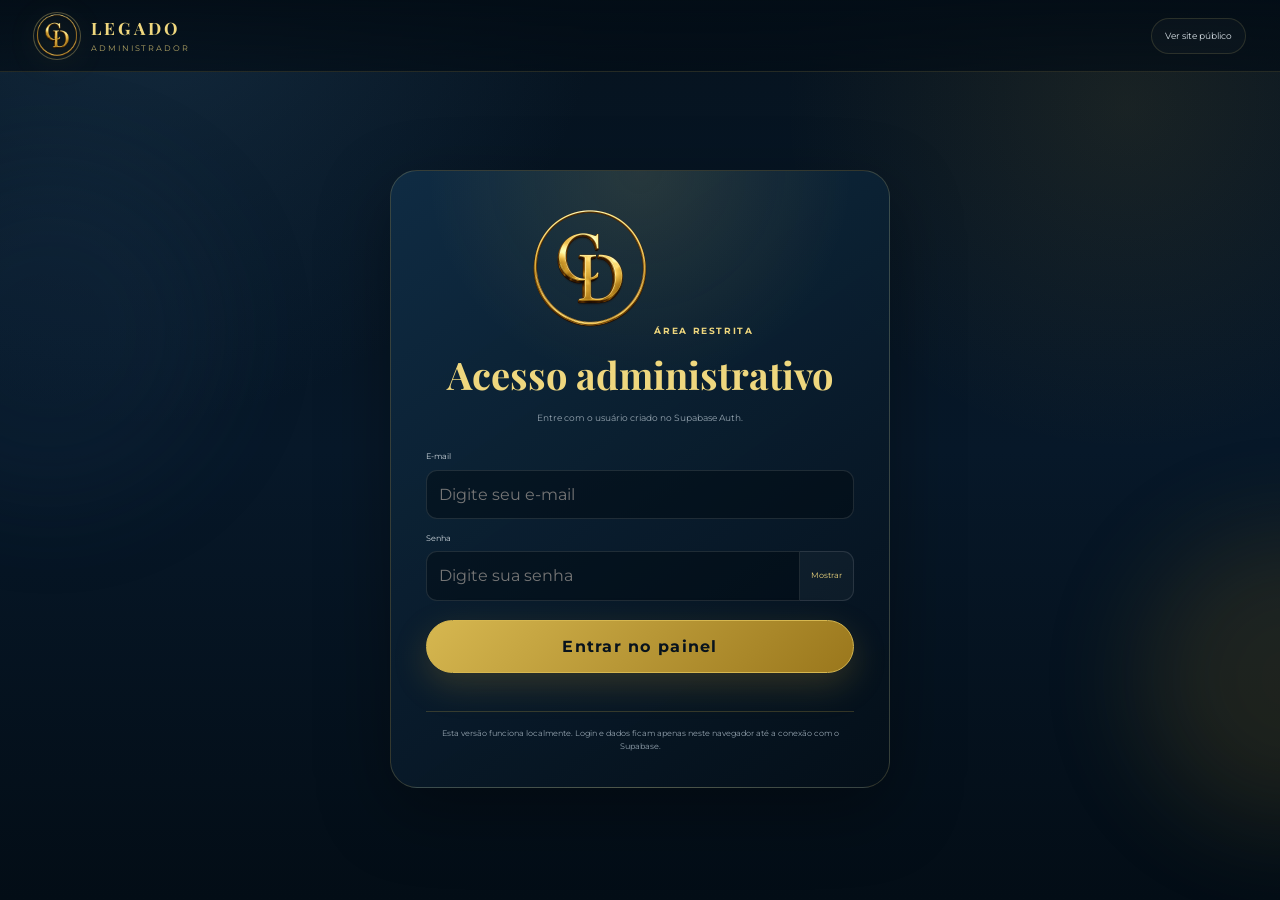
==== admin.html @ 8caf146f "Add files via upload" ====
<!DOCTYPE html>
<html lang="pt-BR">
<head>
  <meta charset="UTF-8" />
  <meta name="viewport" content="width=device-width, initial-scale=1.0" />
  <meta name="theme-color" content="#071728" />
  <meta name="description" content="Área administrativa da Legado Barbearia." />
  <title>Legado Barbearia | Administrador</title>
  <link rel="icon" type="image/png" href="assets/favicon.png" />
  <link rel="preconnect" href="https://fonts.googleapis.com" />
  <link rel="preconnect" href="https://fonts.gstatic.com" crossorigin />
  <link href="https://fonts.googleapis.com/css2?family=Montserrat:wght@400;500;600;700&family=Playfair+Display:wght@500;600;700&display=swap" rel="stylesheet" />
  <link rel="stylesheet" href="styles.css" />
  <link rel="stylesheet" href="admin.css" />
</head>
<body class="admin-body">
  <div class="ambient ambient-one"></div><div class="ambient ambient-two"></div>
  <header class="site-header admin-header">
    <a class="brand" href="index.html" aria-label="Legado Barbearia - site público"><img src="assets/logo.png" alt="Logo Legado Barbearia" /><span><strong>LEGADO</strong><small>ADMINISTRADOR</small></span></a>
    <nav class="admin-header-actions"><a class="header-public-link" href="index.html">Ver site público</a><button class="button button-small button-secondary hidden" id="openAdminTutorial" type="button">Tutorial</button><button class="button button-small button-secondary hidden" id="logoutButton" type="button">Sair</button></nav>
  </header>

  <main>
    <section class="auth-section" id="authView">
      <div class="auth-card">
        <div class="auth-brand"><img src="assets/logo.png" alt="Emblema da Legado Barbearia" /><span class="eyebrow">ÁREA RESTRITA</span><h1 id="authTitle">Primeiro acesso</h1><p id="authDescription">Crie o acesso administrativo deste dispositivo.</p></div>
        <form id="setupForm" class="auth-form" novalidate>
          <label><span>Nome do administrador</span><input id="setupName" type="text" placeholder="Ex.: Gilliel" autocomplete="name" required /></label>
          <label><span>E-mail</span><input id="setupEmail" type="email" placeholder="admin@legado.com" autocomplete="email" required /></label>
          <label><span>Crie uma senha</span><div class="password-field"><input id="setupPassword" type="password" minlength="6" placeholder="Mínimo de 6 caracteres" autocomplete="new-password" required /><button type="button" data-toggle-password="setupPassword">Mostrar</button></div></label>
          <label><span>Confirme a senha</span><div class="password-field"><input id="setupPasswordConfirm" type="password" minlength="6" placeholder="Digite novamente" autocomplete="new-password" required /><button type="button" data-toggle-password="setupPasswordConfirm">Mostrar</button></div></label>
          <button class="button auth-submit" type="submit">Criar acesso administrativo</button>
        </form>
        <form id="loginForm" class="auth-form hidden" novalidate>
          <label><span>E-mail</span><input id="loginEmail" type="email" placeholder="Digite seu e-mail" autocomplete="username" required /></label>
          <label><span>Senha</span><div class="password-field"><input id="loginPassword" type="password" placeholder="Digite sua senha" autocomplete="current-password" required /><button type="button" data-toggle-password="loginPassword">Mostrar</button></div></label>
          <button class="button auth-submit" type="submit">Entrar no painel</button>
        </form>
        <p class="auth-message" id="authMessage" role="status"></p>
        <p class="auth-warning">Esta versão funciona localmente. Login e dados ficam apenas neste navegador até a conexão com o Supabase.</p>
      </div>
    </section>

    <section class="admin-app hidden" id="adminView">
      <div class="admin-welcome">
        <div><span class="eyebrow">PAINEL LEGADO</span><h1>Gestão da barbearia</h1><p>Olá, <strong id="adminNameLabel">Administrador</strong>. Tudo que precisa para organizar o dia está aqui.</p></div>
        <div class="admin-date-card"><small>Hoje</small><strong id="todayLabel"></strong></div>
      </div>

      <div class="admin-command-bar" aria-label="Ações rápidas">
        <button class="admin-command primary" type="button" data-create-booking><span>＋</span><div><strong>Novo agendamento</strong><small>Adicionar cliente manualmente</small></div></button>
        <button class="admin-command" type="button" id="openPendingBookings"><span>✓</span><div><strong>Confirmar pendentes</strong><small><b id="pendingQuickCount">0</b> aguardando análise</small></div></button>
        <button class="admin-command" type="button" data-open-panel="availability"><span>◷</span><div><strong>Bloquear horário</strong><small>Pausa, folga ou compromisso</small></div></button>
        <a class="admin-command" href="index.html"><span>↗</span><div><strong>Visualizar site</strong><small>Ver como o cliente enxerga</small></div></a>
      </div>

      <div class="admin-mobile-nav">
        <label><span>Área do painel</span><select id="adminPanelSelect" aria-label="Selecionar área do painel">
          <option value="overview">Visão geral</option><option value="calendar">Calendário</option><option value="bookings">Agendamentos</option><option value="clients">Clientes</option><option value="services">Serviços</option><option value="portfolio">Portfólio</option><option value="testimonials">Avaliações</option><option value="availability">Horários</option><option value="reports">Relatórios</option><option value="settings">Configurações</option><option value="tutorial">Tutorial</option>
        </select></label>
        <button class="button button-small" type="button" data-create-booking>＋ Novo</button>
      </div>

      <div class="admin-layout">
        <aside class="admin-sidebar" aria-label="Navegação administrativa">
          <div class="admin-sidebar-profile"><img src="assets/logo.png" alt="" /><div><strong>Legado</strong><small>Painel administrativo</small></div></div>
          <div class="admin-nav-group"><span class="admin-nav-title">Principal</span>
            <button class="admin-nav-button active" type="button" data-panel-target="overview"><span>◈</span><div>Visão geral<small>Resumo do dia</small></div></button>
            <button class="admin-nav-button" type="button" data-panel-target="calendar"><span>▦</span><div>Calendário<small>Dia, semana e mês</small></div></button>
            <button class="admin-nav-button" type="button" data-panel-target="bookings"><span>▣</span><div>Agendamentos<small>Confirmar e editar</small></div><b class="admin-nav-badge" id="pendingNavBadge">0</b></button>
            <button class="admin-nav-button" type="button" data-panel-target="clients"><span>♙</span><div>Clientes<small>Histórico e contato</small></div></button>
          </div>
          <div class="admin-nav-group"><span class="admin-nav-title">Conteúdo do site</span>
            <button class="admin-nav-button" type="button" data-panel-target="services"><span>✂</span><div>Serviços<small>Preços, tempo e fotos</small></div></button>
            <button class="admin-nav-button" type="button" data-panel-target="portfolio"><span>▧</span><div>Portfólio<small>Galeria de trabalhos</small></div></button>
            <button class="admin-nav-button" type="button" data-panel-target="testimonials"><span>★</span><div>Avaliações<small>Feedbacks publicados</small></div></button>
          </div>
          <div class="admin-nav-group"><span class="admin-nav-title">Operação</span>
            <button class="admin-nav-button" type="button" data-panel-target="availability"><span>◷</span><div>Horários<small>Expediente e bloqueios</small></div></button>
            <button class="admin-nav-button" type="button" data-panel-target="reports"><span>↗</span><div>Relatórios<small>Resultados e faturamento</small></div></button>
          </div>
          <div class="admin-nav-group"><span class="admin-nav-title">Sistema</span>
            <button class="admin-nav-button" type="button" data-panel-target="settings"><span>⚙</span><div>Configurações<small>Dados e backup</small></div></button>
            <button class="admin-nav-button" type="button" data-panel-target="tutorial"><span>?</span><div>Tutorial<small>Aprenda a usar</small></div></button>
          </div>
          <a class="admin-nav-button admin-public-button" href="index.html"><span>↗</span><div>Abrir site<small>Área do cliente</small></div></a>
        </aside>

        <div class="admin-content">
          <section class="admin-panel active" data-panel="overview">
            <div class="panel-heading"><div><span class="eyebrow">RESUMO</span><h2>Visão geral</h2><p>Acompanhe rapidamente a movimentação da agenda.</p></div><button class="button button-small" type="button" data-create-booking>Novo agendamento</button></div>
            <div class="admin-help-strip"><span>Como usar</span><p>Comece o dia por aqui: confira pendentes, próximos clientes e faturamento. Use os atalhos para confirmar agenda, bloquear horários ou atualizar o site.</p></div>
            <div class="stats-grid">
              <article class="stat-card"><span>Hoje</span><strong id="statToday">0</strong><small>Atendimentos do dia</small></article>
              <article class="stat-card"><span>Pendentes</span><strong id="statPending">0</strong><small>Aguardando confirmação</small></article>
              <article class="stat-card"><span>Concluídos no mês</span><strong id="statCompleted">0</strong><small>Atendimentos finalizados</small></article>
              <article class="stat-card"><span>Faturamento do mês</span><strong class="money-stat" id="statRevenue">R$ 0</strong><small>Somente concluídos</small></article>
            </div>
            <div class="overview-grid">
              <article class="admin-card"><div class="card-heading"><div><span class="eyebrow">AGENDA DE HOJE</span><h3>Próximos clientes</h3></div><span class="live-dot">Atualizado</span></div><div class="today-bookings" id="todayBookings"></div></article>
              <article class="admin-card quick-card"><span class="eyebrow">ATALHOS</span><h3>Organize a rotina</h3><p>Crie horários, bloqueie períodos e mantenha as informações atualizadas.</p><div class="quick-actions"><button type="button" data-create-booking>Novo agendamento <span>→</span></button><button type="button" data-open-panel="availability">Bloquear período <span>→</span></button><button type="button" data-open-panel="reports">Ver resultados <span>→</span></button><button type="button" data-open-panel="portfolio">Atualizar portfólio <span>→</span></button><button type="button" data-open-panel="settings">Fazer backup <span>→</span></button></div></article>
            </div>
          </section>

          <section class="admin-panel" data-panel="calendar">
            <div class="panel-heading calendar-heading"><div><span class="eyebrow">AGENDA VISUAL</span><h2>Calendário</h2><p>Alterne entre dia, semana e mês. Clique em um dia para abrir somente os agendamentos daquela data.</p></div><button class="button button-small" type="button" data-create-booking>Novo agendamento</button></div>
            <div class="admin-help-grid compact"><article><strong>Dia</strong><p>Melhor para acompanhar a rotina de hoje.</p></article><article><strong>Semana</strong><p>Ajuda a ver espaços livres e dias cheios.</p></article><article><strong>Mês</strong><p>Clique em uma data para abrir a agenda daquele dia.</p></article></div>
            <div class="calendar-toolbar admin-card"><div class="calendar-nav"><button type="button" id="calendarPrev">←</button><button type="button" id="calendarToday">Hoje</button><button type="button" id="calendarNext">→</button></div><strong id="calendarPeriodLabel"></strong><div class="calendar-view-switch"><button class="active" type="button" data-calendar-view="day">Dia</button><button type="button" data-calendar-view="week">Semana</button><button type="button" data-calendar-view="month">Mês</button></div></div>
            <div class="calendar-shell" id="calendarView"></div>
          </section>

          <section class="admin-panel" data-panel="bookings">
            <div class="panel-heading"><div><span class="eyebrow">AGENDA</span><h2>Agendamentos</h2><p>Confirme, edite, conclua, cancele ou exclua os registros.</p></div><div class="heading-actions"><button class="button button-small button-secondary" type="button" id="exportBookings">Exportar CSV</button><button class="button button-small" type="button" data-create-booking>Novo</button></div></div>
            <div class="admin-help-grid"><article><strong>Pendente</strong><p>Cliente escolheu horário no site. O horário já fica reservado.</p></article><article><strong>Confirmado</strong><p>Use depois de falar com o cliente ou validar internamente.</p></article><article><strong>Concluído</strong><p>Marque ao finalizar para entrar no faturamento.</p></article></div>
            <article class="booking-protection-notice"><span>✓</span><div><strong>Proteção contra horário duplicado</strong><p>Solicitações pendentes já reservam o horário. Ao confirmar, o sistema verifica novamente o mesmo profissional, data, duração e intervalo. Se houver concorrência, você escolhe qual cliente confirmar.</p></div></article>
            <div class="filters-card"><label class="search-field"><span>Buscar cliente</span><input id="bookingSearch" type="search" placeholder="Nome, telefone, código ou serviço" /></label><label><span>Data</span><input id="bookingDateFilter" type="date" /></label><label><span>Status</span><select id="bookingStatusFilter"><option value="all">Todos</option><option value="pending">Pendente</option><option value="confirmed">Confirmado</option><option value="completed">Concluído</option><option value="cancelled">Cancelado</option><option value="no_show">Não compareceu</option></select></label><button class="button button-secondary clear-filter" id="clearBookingFilters" type="button">Limpar</button></div>
            <div class="booking-table-card"><div class="booking-table" id="bookingTable"></div></div>
          </section>

          <section class="admin-panel" data-panel="clients">
            <div class="panel-heading"><div><span class="eyebrow">RELACIONAMENTO</span><h2>Clientes</h2><p>Histórico agrupado pelo número de WhatsApp.</p></div></div>
            <div class="filters-card clients-filter"><label class="search-field"><span>Buscar cliente</span><input id="clientSearch" type="search" placeholder="Nome ou WhatsApp" /></label><div class="client-summary"><span>Clientes cadastrados</span><strong id="clientsCount">0</strong></div></div>
            <div class="clients-grid" id="clientsGrid"></div>
          </section>

          <section class="admin-panel" data-panel="services">
            <div class="panel-heading"><div><span class="eyebrow">CATÁLOGO</span><h2>Serviços</h2><p>Defina duração numérica para o bloqueio inteligente da agenda.</p></div></div>
            <div class="admin-help-grid"><article><strong>Duração manda na agenda</strong><p>Se o corte leva 45 minutos, o sistema bloqueia esse tempo automaticamente.</p></article><article><strong>Preço é opcional</strong><p>Se preço estiver zerado, o site pode mostrar como “a confirmar”.</p></article><article><strong>Desativar não apaga</strong><p>Serviço inativo some do site, mas continua salvo para usar depois.</p></article></div>
            <div class="management-grid">
              <form class="admin-card management-form" id="serviceForm" novalidate>
                <input id="serviceId" type="hidden" />
                <input id="serviceIconData" type="hidden" value="corte.webp" />
                <div class="card-heading"><div><span class="eyebrow">CADASTRO</span><h3 id="serviceFormTitle">Novo serviço</h3></div></div>
                <div class="service-icon-editor">
                  <div class="service-icon-preview" id="serviceIconPreview"><img src="assets/corte.webp" alt="Prévia do ícone do serviço" /></div>
                  <div class="service-icon-controls">
                    <label><span>Ícone padrão</span><select id="serviceIconPreset"><option value="corte.webp">Tesoura</option><option value="barba.webp">Barba</option><option value="produtos.webp">Produtos</option><option value="agendamento.webp">Agenda</option></select></label>
                    <label class="file-button media-file-button"><input id="serviceIconUpload" type="file" accept="image/png,image/jpeg,image/webp" /><span>Enviar outra imagem</span></label>
                    <button class="icon-action" id="resetServiceIcon" type="button">Restaurar ícone padrão</button>
                    <small>Use uma imagem quadrada. Ela será otimizada e salva junto com o serviço neste navegador.</small>
                  </div>
                </div>
                <div class="admin-field-grid">
                  <label class="full"><span>Nome do serviço</span><input id="serviceName" type="text" placeholder="Ex.: Corte degradê" required /></label>
                  <label><span>Duração em minutos</span><input id="serviceDuration" type="number" min="5" step="5" placeholder="45" required /></label>
                  <label><span>Valor em reais</span><input id="servicePrice" type="number" min="0" step="0.01" placeholder="50,00" /></label>
                  <label class="toggle-label"><input id="serviceActive" type="checkbox" checked /><span>Serviço ativo no site</span></label>
                  <label class="full"><span>Descrição</span><textarea id="serviceDescription" rows="4" placeholder="Descreva o atendimento"></textarea></label>
                </div>
                <div class="form-actions"><button class="button" type="submit">Salvar serviço</button><button class="button button-secondary hidden" id="cancelServiceEdit" type="button">Cancelar edição</button></div>
              </form>
              <div class="admin-card"><div class="card-heading"><div><span class="eyebrow">CATÁLOGO COMPLETO</span><h3>Lista de serviços</h3></div><strong class="count-pill" id="servicesCount">0</strong></div><div class="management-list" id="servicesList"></div></div>
            </div>
          </section>

          <section class="admin-panel" data-panel="portfolio">
            <div class="panel-heading"><div><span class="eyebrow">VITRINE DIGITAL</span><h2>Portfólio</h2><p>Cadastre as fotos e também todos os textos que vão aparecer para o cliente.</p></div><button class="button button-small button-secondary" type="button" id="resetPortfolioForm">Novo trabalho</button></div>
            <div class="admin-help-strip"><span>Dica</span><p>Use fotos reais, bem iluminadas e com título curto. A foto de capa aparece na grade; as fotos extras aparecem quando o cliente abre o trabalho.</p></div>

            <form class="admin-card portfolio-section-copy-card" id="portfolioSectionTextForm">
              <div class="card-heading"><div><span class="eyebrow">TEXTOS DA SEÇÃO</span><h3>Apresentação do portfólio</h3><p>Esses textos aparecem acima de todos os trabalhos no site.</p></div></div>
              <div class="admin-field-grid">
                <label class="full"><span>Título principal da seção</span><input id="portfolioSectionTitleInput" type="text" placeholder="Ex.: Trabalhos que carregam identidade." required /></label>
                <label class="full"><span>Texto de apresentação</span><textarea id="portfolioSectionTextInput" rows="3" placeholder="Ex.: Conheça alguns estilos e resultados realizados na Legado."></textarea></label>
              </div>
              <button class="button button-small" type="submit">Salvar textos da seção</button>
            </form>

            <div class="management-grid portfolio-management-grid">
              <form class="admin-card management-form" id="portfolioForm">
                <div class="card-heading"><div><span class="eyebrow">NOVO TRABALHO</span><h3 id="portfolioFormTitle">Adicionar trabalho</h3><p>Primeiro escreva as informações; depois escolha as fotos.</p></div></div>
                <input id="portfolioId" type="hidden" />
                <input id="portfolioImageData" type="hidden" />

                <div class="portfolio-form-block portfolio-text-block">
                  <div class="portfolio-block-heading"><span>01</span><div><strong>Textos do trabalho</strong><small>O título e a legenda aparecem no card. O texto completo aparece quando a pessoa abre.</small></div></div>
                  <label><span>Nome do corte ou trabalho</span><input id="portfolioTitleInput" type="text" placeholder="Ex.: Degradê com acabamento" required /></label>
                  <div class="admin-field-grid">
                    <label><span>Categoria</span><input id="portfolioCategoryInput" type="text" list="portfolioCategories" placeholder="Cortes" required /><datalist id="portfolioCategories"><option value="Cortes"><option value="Barba"><option value="Corte + Barba"><option value="Finalização"><option value="Sobrancelha"><option value="Experiência"><option value="Ambiente"></datalist></label>
                    <label><span>Ordem de exibição</span><input id="portfolioOrderInput" type="number" min="1" value="1" /></label>
                  </div>
                  <label><span>Legenda curta do card</span><textarea id="portfolioSummaryInput" rows="2" maxlength="160" placeholder="Ex.: Degradê baixo com acabamento natural e alinhamento preciso."></textarea><small class="field-help">Texto curto que aparece logo abaixo do título.</small></label>
                  <label><span>Texto completo do trabalho</span><textarea id="portfolioDescriptionInput" rows="5" placeholder="Conte como foi feito, o estilo escolhido, acabamento e resultado final."></textarea><small class="field-help">Esse texto aparece quando o cliente abre as fotos.</small></label>
                  <label><span>Descrição da imagem para Google e acessibilidade</span><input id="portfolioAltInput" type="text" placeholder="Ex.: Corte degradê masculino realizado na Legado Barbearia" /></label>
                </div>

                <div class="portfolio-form-block portfolio-media-block">
                  <div class="portfolio-block-heading"><span>02</span><div><strong>Fotos do trabalho</strong><small>Escolha uma capa e acrescente quantas fotos precisar.</small></div></div>
                  <div class="media-upload-preview" id="portfolioImagePreview"><img src="assets/corte.webp" alt="Prévia da imagem" /></div>
                  <label class="button button-secondary file-button media-file-button">Escolher foto de capa<input id="portfolioImage" type="file" accept="image/jpeg,image/png,image/webp" /></label>
                  <label class="button button-secondary file-button media-file-button">Adicionar mais fotos<input id="portfolioGalleryImages" type="file" accept="image/jpeg,image/png,image/webp" multiple /></label>
                  <small class="upload-hint">A foto de capa aparece na grade. As outras ficam disponíveis quando o cliente abre o trabalho.</small>
                  <div class="portfolio-gallery-editor" id="portfolioGalleryEditor"></div>
                </div>

                <div class="portfolio-form-block portfolio-publish-block">
                  <div class="portfolio-block-heading"><span>03</span><div><strong>Publicação</strong><small>Escolha como o trabalho será exibido.</small></div></div>
                  <label class="toggle-label"><input id="portfolioFeaturedInput" type="checkbox" /><span>Destacar este trabalho</span></label>
                  <label class="toggle-label"><input id="portfolioActiveInput" type="checkbox" checked /><span>Exibir no site</span></label>
                </div>
                <button class="button portfolio-save-button" type="submit">Salvar fotos e textos no portfólio</button>
              </form>
              <div class="admin-card">
                <div class="card-heading"><div><span class="eyebrow">ITENS PUBLICADOS</span><h3>Galeria do site</h3><p>Clique em editar para trocar fotos ou escritas.</p></div><strong class="count-pill" id="portfolioCount">0</strong></div>
                <div class="storage-meter"><div><span>Armazenamento local estimado</span><strong id="storageUsage">0 MB</strong></div><div class="storage-meter-track"><i id="storageUsageBar"></i></div><small>Até a integração com o Supabase, evite muitas fotos grandes.</small></div>
                <div class="portfolio-admin-list" id="portfolioAdminList"></div>
              </div>
            </div>
          </section>

          <section class="admin-panel" data-panel="testimonials">
            <div class="panel-heading"><div><span class="eyebrow">PROVA SOCIAL</span><h2>Avaliações</h2><p>Clientes podem enviar pelo site. Você aprova antes de publicar.</p></div><button class="button button-small button-secondary" type="button" id="resetTestimonialForm">Novo depoimento</button></div>
            <div class="admin-help-strip"><span>Moderação</span><p>Novas avaliações chegam como pendentes e não aparecem no site. Revise o texto, confira a foto e clique em aprovar para publicar.</p></div>
            <div class="management-grid">
              <form class="admin-card management-form" id="testimonialForm">
                <div class="card-heading"><div><span class="eyebrow">DEPOIMENTO</span><h3 id="testimonialFormTitle">Adicionar avaliação</h3></div></div>
                <input id="testimonialId" type="hidden" />
                <input id="testimonialPhoto" type="hidden" />
                <input id="testimonialPhone" type="hidden" />
                <label><span>Nome do cliente</span><input id="testimonialName" type="text" placeholder="Ex.: Carlos M." required /></label>
                <label><span>Serviço realizado</span><input id="testimonialService" type="text" placeholder="Ex.: Corte + Barba" /></label>
                <label><span>Depoimento</span><textarea id="testimonialText" rows="5" maxlength="420" placeholder="Digite o feedback autorizado pelo cliente." required></textarea></label>
                <div class="admin-field-grid"><label><span>Avaliação</span><select id="testimonialRating"><option value="5">5 estrelas</option><option value="4">4 estrelas</option><option value="3">3 estrelas</option><option value="2">2 estrelas</option><option value="1">1 estrela</option></select></label><label><span>Ordem</span><input id="testimonialOrder" type="number" min="1" value="1" /></label></div>
                <label class="toggle-label"><input id="testimonialActive" type="checkbox" checked /><span>Aprovada e visível no site</span></label>
                <button class="button" type="submit">Salvar avaliação</button>
              </form>
              <div class="admin-card"><div class="card-heading"><div><span class="eyebrow">PUBLICAÇÃO</span><h3>Depoimentos cadastrados</h3><p><strong id="pendingTestimonialsCount">0</strong> aguardando aprovação</p></div><strong class="count-pill" id="testimonialsCount">0</strong></div><div class="testimonial-admin-list" id="testimonialAdminList"></div></div>
            </div>
          </section>

          <section class="admin-panel" data-panel="availability">
            <div class="panel-heading"><div><span class="eyebrow">DISPONIBILIDADE</span><h2>Horários de atendimento</h2><p>Configure expediente, intervalo, antecedência e bloqueios.</p></div></div>
            <div class="admin-help-grid"><article><strong>Expediente</strong><p>Diz quais dias e horários podem aparecer para o cliente.</p></article><article><strong>Intervalo</strong><p>Define de quanto em quanto tempo os horários aparecem.</p></article><article><strong>Bloqueio</strong><p>Use para folgas, almoço, compromisso externo ou dia fechado.</p></article></div>
            <form class="admin-card schedule-form" id="availabilityForm">
              <div class="card-heading"><div><span class="eyebrow">GRADE SEMANAL</span><h3>Expediente por dia</h3></div></div>
              <div class="schedule-table"><div class="schedule-row schedule-header"><span>Dia</span><span>Aberto</span><span>Primeiro período</span><span>Segundo período</span></div><div id="weekdayRows"></div></div>
              <div class="availability-options"><label><span>Intervalo da grade</span><select id="slotInterval"><option value="10">10 minutos</option><option value="15">15 minutos</option><option value="20">20 minutos</option><option value="30">30 minutos</option></select></label><label><span>Intervalo após atendimento</span><input id="bufferMinutes" type="number" min="0" step="5" /></label><label><span>Agendar com até</span><input id="advanceDays" type="number" min="1" max="180" /></label><label><span>Antecedência mínima</span><input id="minimumLeadMinutes" type="number" min="0" step="15" /></label><label><span>Prazo para cancelar/reagendar</span><input id="cancellationDeadlineMinutes" type="number" min="0" step="30" /></label></div>
              <button class="button" type="submit">Salvar disponibilidade</button>
            </form>
            <div class="management-grid blocks-grid">
              <form class="admin-card management-form" id="blockForm"><div class="card-heading"><div><span class="eyebrow">BLOQUEIO MANUAL</span><h3>Indisponibilizar período</h3></div></div><label><span>Data</span><input id="blockDate" type="date" required /></label><label class="toggle-label"><input id="blockAllDay" type="checkbox" /><span>Bloquear o dia inteiro</span></label><div class="admin-field-grid" id="blockTimeFields"><label><span>Início</span><input id="blockStart" type="time" value="12:00" /></label><label><span>Fim</span><input id="blockEnd" type="time" value="13:00" /></label></div><label><span>Motivo</span><input id="blockReason" type="text" placeholder="Ex.: compromisso externo" /></label><button class="button" type="submit">Adicionar bloqueio</button></form>
              <div class="admin-card"><div class="card-heading"><div><span class="eyebrow">INDISPONIBILIDADES</span><h3>Próximos bloqueios</h3></div><strong class="count-pill" id="blockedCount">0</strong></div><div class="management-list" id="blockedSlotsList"></div></div>
            </div>
          </section>

          <section class="admin-panel" data-panel="reports">
            <div class="panel-heading"><div><span class="eyebrow">RESULTADOS</span><h2>Relatórios</h2><p>Os valores consideram apenas atendimentos marcados como concluídos.</p></div><button class="button button-small button-secondary" type="button" id="exportReport">Exportar período</button></div>
            <div class="admin-help-strip"><span>Leitura dos números</span><p>Para o faturamento aparecer corretamente, marque os agendamentos finalizados como “Concluído”. Pendentes e cancelados não entram no valor.</p></div>
            <div class="report-filters admin-card"><label><span>Data inicial</span><input id="reportStart" type="date" /></label><label><span>Data final</span><input id="reportEnd" type="date" /></label><button class="button button-secondary" type="button" id="applyReport">Atualizar</button></div>
            <div class="stats-grid report-stats"><article class="stat-card"><span>Atendimentos</span><strong id="reportCompleted">0</strong><small>Concluídos</small></article><article class="stat-card"><span>Faturamento</span><strong class="money-stat" id="reportRevenue">R$ 0</strong><small>No período</small></article><article class="stat-card"><span>Ticket médio</span><strong class="money-stat" id="reportTicket">R$ 0</strong><small>Por atendimento</small></article><article class="stat-card"><span>Cancelamentos/faltas</span><strong id="reportCancelled">0</strong><small>No período</small></article></div>
            <div class="reports-grid"><article class="admin-card"><div class="card-heading"><div><span class="eyebrow">SERVIÇOS</span><h3>Mais realizados</h3></div></div><div class="bar-report" id="servicesReport"></div></article><article class="admin-card"><div class="card-heading"><div><span class="eyebrow">HORÁRIOS</span><h3>Mais procurados</h3></div></div><div class="bar-report" id="timesReport"></div></article><article class="admin-card"><div class="card-heading"><div><span class="eyebrow">DIAS DA SEMANA</span><h3>Movimento</h3></div></div><div class="bar-report" id="weekdaysReport"></div></article><article class="admin-card"><div class="card-heading"><div><span class="eyebrow">STATUS</span><h3>Distribuição</h3></div></div><div class="bar-report" id="statusReport"></div></article></div>
          </section>

          <section class="admin-panel" data-panel="tutorial">
            <div class="panel-heading"><div><span class="eyebrow">CENTRAL DE AJUDA</span><h2>Tutorial do administrador</h2><p>Use esta página como guia para configurar, publicar e administrar a Legado.</p></div><button class="button button-small" type="button" id="finishAdminTutorial">Concluir e ir para o início</button></div>

            <article class="admin-card admin-tutorial-welcome">
              <div><span class="eyebrow">COMECE POR AQUI</span><h3>Deixe o site pronto em poucos passos</h3><p>Os itens abaixo são verificados com os dados salvos neste navegador. Clique em qualquer etapa para abrir a área correspondente.</p></div>
              <div class="tutorial-progress-summary"><strong id="tutorialProgressLabel">0 de 5</strong><span>etapas preparadas</span><div class="tutorial-progress-track"><i id="tutorialProgressBar"></i></div></div>
            </article>

            <div class="admin-tutorial-checklist" id="adminTutorialChecklist"></div>

            <div class="panel-heading tutorial-subheading"><div><span class="eyebrow">COMO USAR CADA ÁREA</span><h2>O que fazer em cada aba</h2><p>Um resumo prático das ferramentas disponíveis no painel.</p></div></div>
            <div class="admin-tutorial-grid">
              <article class="admin-tutorial-card"><span>01</span><div><small>VISÃO GERAL</small><h3>Veja o dia rapidamente</h3><p>Acompanhe atendimentos de hoje, pendências, concluídos e faturamento mensal.</p><button type="button" data-open-panel="overview">Abrir visão geral →</button></div></article>
              <article class="admin-tutorial-card"><span>02</span><div><small>CALENDÁRIO</small><h3>Organize a agenda visual</h3><p>Alterne entre dia, semana e mês. Clique em uma data para abrir a agenda daquele dia; depois use “Ver detalhes / editar” no atendimento desejado.</p><button type="button" data-open-panel="calendar">Abrir calendário →</button></div></article>
              <article class="admin-tutorial-card"><span>03</span><div><small>AGENDAMENTOS</small><h3>Confirme e proteja os horários</h3><p>As solicitações pendentes já bloqueiam o horário. Use “Confirmar” para validar o atendimento; o sistema impede duas confirmações para o mesmo profissional e período.</p><button type="button" data-open-panel="bookings">Abrir agendamentos →</button></div></article>
              <article class="admin-tutorial-card"><span>04</span><div><small>SERVIÇOS</small><h3>Cadastre o que é oferecido</h3><p>Informe nome, preço, duração, descrição e imagem do ícone de cada serviço.</p><button type="button" data-open-panel="services">Abrir serviços →</button></div></article>
              <article class="admin-tutorial-card"><span>05</span><div><small>PORTFÓLIO</small><h3>Publique trabalhos reais</h3><p>Preencha título, legenda curta, texto completo, categoria e depois adicione uma capa e várias fotos por trabalho.</p><button type="button" data-open-panel="portfolio">Abrir portfólio →</button></div></article>
              <article class="admin-tutorial-card"><span>06</span><div><small>AVALIAÇÕES</small><h3>Mostre feedbacks reais</h3><p>Cadastre nome, serviço, comentário, estrelas e publique apenas o que desejar.</p><button type="button" data-open-panel="testimonials">Abrir avaliações →</button></div></article>
              <article class="admin-tutorial-card"><span>07</span><div><small>HORÁRIOS</small><h3>Defina quando pode agendar</h3><p>Configure expediente, intervalo, folgas e bloqueios de horários ou dias inteiros.</p><button type="button" data-open-panel="availability">Abrir horários →</button></div></article>
              <article class="admin-tutorial-card"><span>08</span><div><small>RELATÓRIOS</small><h3>Acompanhe os resultados</h3><p>Consulte faturamento, serviços mais realizados, horários procurados e faltas.</p><button type="button" data-open-panel="reports">Abrir relatórios →</button></div></article>
              <article class="admin-tutorial-card"><span>09</span><div><small>CONFIGURAÇÕES</small><h3>Personalize e faça backup</h3><p>Atualize contato, endereço, textos, foto, Pix, fidelidade, acesso e backup.</p><button type="button" data-open-panel="settings">Abrir configurações →</button></div></article>
            </div>

            <div class="admin-tutorial-routine">
              <article class="admin-card"><span class="eyebrow">ROTINA DIÁRIA</span><h3>Antes de começar o atendimento</h3><ol><li>Abra a <strong>Visão geral</strong> e confira os clientes do dia.</li><li>Abra <strong>Agendamentos</strong>, fale com o cliente e clique em <strong>Confirmar</strong>. O sistema refaz a verificação de conflito antes de liberar a confirmação.</li><li>Bloqueie rapidamente qualquer período que não estará disponível.</li><li>Ao terminar, marque o atendimento como <strong>Concluído</strong>.</li></ol></article>
              <article class="admin-card"><span class="eyebrow">SEGURANÇA DOS DADOS</span><h3>Faça backup regularmente</h3><p>Até a conexão com o Supabase, os dados ficam neste navegador. Baixe um backup depois de mudanças importantes e guarde o arquivo em local seguro.</p><button class="button button-secondary" type="button" data-open-panel="settings">Ir para backup</button></article>
            </div>
          </section>

          <section class="admin-panel" data-panel="settings">
            <div class="panel-heading"><div><span class="eyebrow">PERSONALIZAÇÃO</span><h2>Configurações</h2><p>Atualize o site, o acesso e mantenha uma cópia dos dados.</p></div></div>
            <div class="admin-help-grid"><article><strong>Dados públicos</strong><p>Contato, endereço, história, equipe e textos que aparecem no site.</p></article><article><strong>Acesso</strong><p>Troque nome, e-mail e senha do painel local.</p></article><article><strong>Backup</strong><p>Baixe uma cópia antes de grandes mudanças.</p></article></div>
            <div class="management-grid">
              <form class="admin-card management-form" id="businessSettingsForm"><div class="card-heading"><div><span class="eyebrow">DADOS DO NEGÓCIO</span><h3>Informações públicas</h3></div></div><div class="admin-field-grid"><div class="settings-divider full"><span>Contato</span></div><label><span>WhatsApp somente números</span><input id="settingWhatsappNumber" type="text" inputmode="numeric" autocomplete="tel" placeholder="556499886880" required /></label><label><span>WhatsApp para exibição</span><input id="settingDisplayPhone" type="text" autocomplete="tel" placeholder="+55 (64) 9988-6880" required /></label><label><span>Instagram</span><input id="settingInstagram" type="text" /></label><label><span>Link do Instagram</span><input id="settingInstagramUrl" type="url" /></label><div class="settings-divider full"><span>Equipe</span></div><label class="full"><span>Profissional principal</span><input id="settingProfessional" type="text" required /></label><label class="full"><span>Profissionais da agenda <small>(um por linha)</small></span><textarea id="settingBarbers" rows="3" placeholder="Gilliel Glaydson&#10;Outro barbeiro"></textarea></label><label><span>Cidade</span><input id="settingCity" type="text" /></label><label class="full"><span>Endereço</span><input id="settingAddress" type="text" /></label><label><span>Dias exibidos</span><input id="settingBusinessDays" type="text" /></label><label><span>Horário exibido</span><input id="settingBusinessHours" type="text" /></label><label class="full"><span>Mensagem após o agendamento</span><textarea id="settingBookingMessage" rows="3"></textarea></label><label class="full"><span>Política de cancelamento</span><textarea id="settingCancellationPolicy" rows="3"></textarea></label><label class="full"><span>Link do Google Maps</span><input id="settingGoogleMapsUrl" type="url" placeholder="https://maps.google.com/..." /></label><div class="settings-divider full"><span>Apresentação e portfólio</span></div><label class="full"><span>Título da seção Sobre</span><input id="settingAboutTitle" type="text" /></label><label class="full"><span>Texto sobre a barbearia</span><textarea id="settingAboutText" rows="4"></textarea></label><label class="full"><span>Biografia do profissional</span><textarea id="settingProfessionalBio" rows="4"></textarea></label><label class="full"><span>Título do portfólio</span><input id="settingPortfolioTitle" type="text" /></label><label class="full"><span>Descrição do portfólio</span><textarea id="settingPortfolioText" rows="3"></textarea></label><label class="full"><span>Título das avaliações</span><input id="settingTestimonialsTitle" type="text" /></label><label class="full"><span>Descrição das avaliações</span><textarea id="settingTestimonialsText" rows="3"></textarea></label><div class="settings-divider full"><span>Foto do profissional</span></div><div class="profile-photo-editor full"><div class="profile-photo-preview"><img id="settingProfessionalPhotoPreview" src="assets/gilliel-apresentacao.webp" alt="Prévia da foto profissional" /></div><div><label class="button button-secondary file-button">Escolher foto<input id="settingProfessionalPhotoFile" type="file" accept="image/jpeg,image/png,image/webp" /></label><button class="danger-link" id="removeProfessionalPhoto" type="button">Usar logo como foto</button><input id="settingProfessionalPhoto" type="hidden" /></div></div><div class="settings-divider full"><span>Sinal por Pix</span></div><label class="toggle-label full"><input id="settingDepositEnabled" type="checkbox" /><span>Exibir instruções de sinal após o agendamento</span></label><label><span>Valor do sinal</span><input id="settingDepositAmount" type="number" min="0" step="0.01" /></label><label><span>Chave Pix</span><input id="settingPixKey" type="text" /></label><label class="full"><span>Mensagem sobre o sinal</span><textarea id="settingDepositMessage" rows="3"></textarea></label><div class="settings-divider full"><span>Fidelidade</span></div><label class="toggle-label full"><input id="settingLoyaltyEnabled" type="checkbox" /><span>Exibir progresso de fidelidade no cadastro dos clientes</span></label><label><span>Meta de atendimentos</span><input id="settingLoyaltyGoal" type="number" min="1" max="100" /></label><label><span>Benefício</span><input id="settingLoyaltyReward" type="text" /></label><label class="toggle-label full"><input id="settingShowPrices" type="checkbox" /><span>Exibir preços no site</span></label></div><button class="button" type="submit">Salvar informações</button></form>
              <div class="settings-stack">
                <form class="admin-card management-form" id="credentialsForm"><div class="card-heading"><div><span class="eyebrow">SEGURANÇA LOCAL</span><h3>Acesso administrativo</h3></div></div><label><span>Nome do administrador</span><input id="credentialName" type="text" required /></label><label><span>E-mail</span><input id="credentialEmail" type="email" required /></label><label><span>Nova senha <small>(deixe vazio para manter)</small></span><div class="password-field"><input id="credentialPassword" type="password" minlength="6" /><button type="button" data-toggle-password="credentialPassword">Mostrar</button></div></label><label><span>Confirmar nova senha</span><div class="password-field"><input id="credentialPasswordConfirm" type="password" minlength="6" /><button type="button" data-toggle-password="credentialPasswordConfirm">Mostrar</button></div></label><button class="button" type="submit">Atualizar acesso</button><p class="security-note">A proteção local não substitui autenticação segura em banco de dados.</p></form>
                <article class="admin-card backup-card"><div class="card-heading"><div><span class="eyebrow">SEGURANÇA DOS DADOS</span><h3>Backup e restauração</h3></div></div><p>Exporte um arquivo com agendamentos, serviços, horários e configurações. Guarde-o em local seguro.</p><div class="form-actions"><button class="button" type="button" id="exportBackup">Baixar backup</button><label class="button button-secondary file-button">Restaurar backup<input id="importBackup" type="file" accept="application/json" /></label></div><button class="danger-link" type="button" id="resetDemoData">Apagar todos os dados deste navegador</button></article><article class="admin-card integration-card"><div class="card-heading"><div><span class="eyebrow">PRONTO PARA A PRÓXIMA ETAPA</span><h3>Integração com Supabase</h3></div><span class="integration-status">Preparado</span></div><p>O projeto inclui o modelo do banco, políticas de segurança e um guia para conectar agenda, login, portfólio e avaliações quando as credenciais forem informadas.</p><div class="integration-checklist"><span>✓ Estrutura SQL incluída</span><span>✓ Tabelas previstas</span><span>✓ Regras de acesso documentadas</span><span>✓ Dados locais exportáveis</span></div><a class="button button-secondary" href="SUPABASE-SETUP.md" download>Ver guia técnico</a></article>
              </div>
            </div>
          </section>
        </div>
      </div>
    </section>
  </main>

  <div class="modal admin-modal" id="bookingModal" aria-hidden="true"><div class="modal-backdrop" data-close-booking-modal></div><div class="modal-card booking-editor" role="dialog" aria-modal="true" aria-labelledby="bookingModalTitle"><button class="modal-close" type="button" data-close-booking-modal>×</button><span class="eyebrow">AGENDA</span><h2 id="bookingModalTitle">Novo agendamento</h2><form id="bookingEditorForm"><input id="editorBookingId" type="hidden" /><div class="admin-field-grid"><label class="full"><span>Cliente</span><input id="editorName" type="text" required /></label><label><span>WhatsApp</span><input id="editorPhone" type="tel" required /></label><label><span>Status</span><select id="editorStatus"><option value="pending">Pendente</option><option value="confirmed">Confirmado</option><option value="completed">Concluído</option><option value="cancelled">Cancelado</option><option value="no_show">Não compareceu</option></select></label><label class="full"><span>Serviço</span><select id="editorService" required></select></label><label><span>Data</span><input id="editorDate" type="date" required /></label><label><span>Horário</span><select id="editorTime" required></select></label><label class="full"><span>Profissional</span><input id="editorProfessional" type="text" list="barberOptions" required /><datalist id="barberOptions"></datalist></label><label class="full"><span>Observações</span><textarea id="editorNotes" rows="3"></textarea></label></div><div class="editor-summary" id="editorSummary"></div><div class="modal-actions"><button class="button" type="submit">Salvar agendamento</button><button class="button button-secondary" type="button" data-close-booking-modal>Cancelar</button></div></form></div></div>

  <div class="admin-toast" id="adminToast" role="status"></div>
  <script src="core.js"></script>
    <script src="supabase-config.js"></script>
  <script src="supabase-bridge.js"></script>
<script src="admin.js"></script>
</body>
</html>
---- styles.css ----
:root{
  --navy:#071728;--navy-2:#0c2238;--navy-3:#16324c;--gold:#c9a43d;--gold-light:#efd77e;--paper:#f5f0e6;
  --text:#edf2f5;--muted:#94a3af;--line:rgba(215,180,74,.22);--soft-line:rgba(255,255,255,.08);
  --danger:#df6d67;--success:#6bc48e;--info:#71a9df;--serif:"Playfair Display",serif;--sans:"Montserrat",sans-serif;
  --shadow:0 24px 70px rgba(0,0,0,.34);--radius:22px
}
*{box-sizing:border-box}html{scroll-behavior:smooth}body{margin:0;background:radial-gradient(circle at 14% 6%,rgba(24,50,76,.55) 0,transparent 26%),radial-gradient(circle at 86% 88%,rgba(201,164,61,.08) 0,transparent 22%),linear-gradient(180deg,#071728 0%,#071728 48%,#061522 100%);color:var(--text);font-family:var(--sans);min-height:100vh;overflow-x:hidden}body:before{content:"";position:fixed;inset:0;pointer-events:none;opacity:.12;background-image:linear-gradient(90deg,transparent 49%,rgba(255,255,255,.035) 50%,transparent 51%),linear-gradient(transparent 49%,rgba(255,255,255,.025) 50%,transparent 51%);background-size:52px 52px}.ambient{position:fixed;border-radius:50%;filter:blur(80px);pointer-events:none;opacity:.18}.ambient-one{width:340px;height:340px;background:#1a3550;left:-120px;top:18%}.ambient-two{width:300px;height:300px;background:#8f7120;right:-160px;bottom:8%}a{color:inherit;text-decoration:none}button,input,select,textarea{font:inherit}button{color:inherit}.hidden{display:none!important}
.site-header{height:86px;padding:0 clamp(18px,5vw,76px);display:flex;align-items:center;gap:28px;position:sticky;top:0;z-index:30;background:rgba(7,23,40,.92);backdrop-filter:blur(18px);border-bottom:1px solid var(--line)}.brand{display:flex;align-items:center;gap:11px;min-width:max-content}.brand img{width:53px;height:53px;object-fit:contain;filter:drop-shadow(0 4px 16px rgba(215,180,74,.2))}.brand span{display:grid}.brand strong{font-family:var(--serif);color:var(--gold-light);font-size:18px;letter-spacing:.13em}.brand small{font-size:7px;letter-spacing:.42em;color:#b9c4cd;margin-top:2px}.main-nav{display:flex;align-items:center;gap:22px;margin-left:auto}.main-nav a{font-size:9px;letter-spacing:.08em;text-transform:uppercase;color:#c8d1d8;transition:.2s}.main-nav a:hover{color:var(--gold-light)}.menu-button{display:none;margin-left:auto;border:1px solid var(--line);background:transparent;border-radius:11px;width:42px;height:42px;cursor:pointer}.button{border:1px solid #d6b750;background:linear-gradient(135deg,#d6b750,#9a771c);color:#08131d;font-weight:700;letter-spacing:.035em;border-radius:12px;padding:14px 20px;cursor:pointer;display:inline-flex;align-items:center;justify-content:center;gap:8px;transition:.22s;box-shadow:0 10px 24px rgba(197,157,44,.16)}.button:hover{transform:translateY(-2px);filter:brightness(1.07)}.button:disabled{opacity:.42;cursor:not-allowed;transform:none}.button-small{padding:11px 15px;font-size:9px}.button-secondary{background:rgba(255,255,255,.025);color:#e4eaee;border-color:rgba(255,255,255,.13);box-shadow:none}.button-secondary:hover{border-color:var(--gold);color:var(--gold-light)}.header-cta{white-space:nowrap}.eyebrow{font-size:9px;letter-spacing:.23em;color:var(--gold-light);font-weight:700}.text-link{font-size:10px;color:#d7dfe5;display:inline-flex;align-items:center;gap:8px}.text-link span{color:var(--gold-light)}
.hero{min-height:calc(100vh - 86px);padding:70px clamp(20px,7vw,105px);display:grid;grid-template-columns:1.08fr .92fr;align-items:center;gap:40px;max-width:1500px;margin:auto}.hero-copy h1{font-family:var(--serif);font-size:clamp(50px,6vw,88px);line-height:.98;margin:18px 0 24px;font-weight:500;max-width:770px}.hero-copy h1 em{font-style:italic;color:var(--gold-light)}.hero-copy>p{max-width:610px;color:#aab6c0;font-size:14px;line-height:1.8}.hero-actions{display:flex;gap:18px;align-items:center;margin:32px 0 40px}.trust-row{display:grid;grid-template-columns:repeat(3,1fr);border-top:1px solid var(--line);max-width:680px}.trust-row div{padding:20px 16px 0 0}.trust-row strong{font-family:var(--serif);display:block;color:#f1e2ad;font-size:15px}.trust-row span{display:block;color:var(--muted);font-size:8px;margin-top:6px}.hero-mark{min-height:560px;display:grid;place-items:center;position:relative}.hero-mark img{width:min(78%,460px);position:relative;z-index:2;filter:drop-shadow(0 26px 45px rgba(0,0,0,.48))}.logo-halo{position:absolute;width:78%;aspect-ratio:1;border-radius:50%;border:1px solid rgba(215,180,74,.22);box-shadow:inset 0 0 70px rgba(215,180,74,.08),0 0 80px rgba(215,180,74,.06)}.logo-halo:after,.logo-halo:before{content:"";position:absolute;border-radius:50%;inset:10%;border:1px solid rgba(215,180,74,.1)}.logo-halo:before{inset:-7%;border-style:dashed;animation:spin 40s linear infinite}@keyframes spin{to{transform:rotate(360deg)}}.hero-stamp{position:absolute;bottom:10%;right:8%;z-index:3;font-size:8px;letter-spacing:.17em;color:#d9c67e;border:1px solid var(--line);border-radius:999px;padding:8px 12px;background:rgba(3,12,20,.55)}
.section{padding:105px clamp(20px,7vw,105px);max-width:1500px;margin:auto}.section-heading{max-width:720px;margin-bottom:38px}.section-heading h2,.booking-intro h2,.experience-card h2{font-family:var(--serif);font-size:clamp(36px,4vw,58px);line-height:1.1;margin:12px 0 15px;font-weight:500;color:#f3e7bd}.section-heading p,.booking-intro>p,.experience-card p{color:var(--muted);font-size:12px;line-height:1.75}.services-grid{display:grid;grid-template-columns:repeat(4,1fr);gap:16px}.service-card{position:relative;min-height:265px;padding:24px;border:1px solid var(--soft-line);border-radius:var(--radius);background:linear-gradient(150deg,rgba(15,46,71,.8),rgba(4,16,27,.92));overflow:hidden;cursor:pointer;display:flex;flex-direction:column;transition:.25s}.service-card:after{content:"";position:absolute;right:-48px;top:-48px;width:130px;height:130px;border:1px solid rgba(215,180,74,.13);border-radius:50%}.service-card:hover{transform:translateY(-6px);border-color:rgba(215,180,74,.42);box-shadow:var(--shadow)}.service-card img{width:88px;height:88px;object-fit:contain;margin-bottom:25px;filter:drop-shadow(0 12px 18px rgba(0,0,0,.25))}.service-card h3{font-family:var(--serif);font-size:23px;color:var(--gold-light);margin:0 0 9px}.service-card p{font-size:9px;color:var(--muted);line-height:1.65;margin:0}.service-card>span{margin-top:auto;padding-top:17px;border-top:1px solid var(--soft-line);font-size:9px;color:#d6dde2}.service-card .price-tag{color:var(--gold-light);font-weight:700}
.booking-section{max-width:1500px;margin:auto;padding:105px clamp(20px,7vw,105px);display:grid;grid-template-columns:.65fr 1.35fr;gap:55px;align-items:start}.booking-intro{position:sticky;top:125px}.booking-perks{display:grid;gap:11px;margin:28px 0}.booking-perks span{font-size:9px;color:#cad4db}.notice-card{border-left:2px solid var(--gold);padding:13px 16px;background:rgba(215,180,74,.055);border-radius:0 13px 13px 0}.notice-card strong{font-family:var(--serif);color:var(--gold-light);font-size:16px}.notice-card p{font-size:9px;color:var(--muted);line-height:1.6;margin:5px 0 0}.booking-card{border:1px solid var(--line);border-radius:28px;background:linear-gradient(150deg,rgba(16,47,72,.94),rgba(3,15,25,.97));box-shadow:var(--shadow);overflow:hidden}.steps{display:grid;grid-template-columns:auto 1fr auto 1fr auto 1fr auto;align-items:center;padding:22px 28px;border-bottom:1px solid var(--line);background:rgba(2,12,20,.25)}.steps i{height:1px;background:rgba(255,255,255,.1)}.step{border:0;background:transparent;display:grid;place-items:center;gap:5px;cursor:pointer;color:#74838f}.step span{width:31px;height:31px;border-radius:50%;display:grid;place-items:center;border:1px solid rgba(255,255,255,.14);font-size:10px}.step small{font-size:7px}.step.active,.step.done{color:var(--gold-light)}.step.active span,.step.done span{border-color:var(--gold);background:rgba(215,180,74,.12)}.form-step{display:none;padding:32px}.form-step.active{display:block;animation:stepIn .28s ease}@keyframes stepIn{from{opacity:0;transform:translateX(10px)}}.form-title{display:flex;gap:15px;align-items:flex-start;margin-bottom:25px}.form-title>span{font-family:var(--serif);font-size:29px;color:rgba(239,215,126,.35)}.form-title h3{font-family:var(--serif);font-size:26px;color:var(--gold-light);margin:0 0 5px}.form-title p{font-size:9px;color:var(--muted);margin:0}.choice-grid{display:grid;grid-template-columns:1fr 1fr;gap:12px}.choice{border:1px solid var(--soft-line);background:rgba(255,255,255,.025);border-radius:14px;padding:16px;text-align:left;cursor:pointer;transition:.2s}.choice strong{font-family:var(--serif);font-size:17px;display:block;color:#edf1f4}.choice small{font-size:8px;color:var(--muted);display:block;margin-top:6px}.choice.selected{border-color:var(--gold);background:rgba(215,180,74,.1);box-shadow:inset 0 0 0 1px rgba(215,180,74,.08)}.choice.selected strong{color:var(--gold-light)}.date-strip{display:grid;grid-template-columns:repeat(6,1fr);gap:9px;max-height:250px;overflow:auto;padding-right:4px}.date-button,.time-button{border:1px solid var(--soft-line);background:rgba(255,255,255,.025);border-radius:13px;cursor:pointer;min-height:82px;display:grid;place-items:center;align-content:center;gap:3px}.date-button span,.date-button small{font-size:7px;color:var(--muted);text-transform:uppercase}.date-button strong{font-family:var(--serif);font-size:22px}.date-button.selected,.time-button.selected{border-color:var(--gold);background:rgba(215,180,74,.1);color:var(--gold-light)}.date-button:disabled{opacity:.24;cursor:not-allowed}.date-picker-label{display:grid;gap:7px;margin-top:17px;max-width:270px}.date-picker-label span,.field-grid label>span,.lookup-card label>span{font-size:8px;color:#ccd5db}.date-picker-label input,.field-grid input,.field-grid select,.field-grid textarea,.lookup-card input{width:100%;background:rgba(1,9,16,.42);border:1px solid rgba(255,255,255,.11);border-radius:11px;color:#eef2f5;padding:13px;outline:none}.date-picker-label input:focus,.field-grid input:focus,.field-grid select:focus,.field-grid textarea:focus,.lookup-card input:focus{border-color:var(--gold)}input[type=date]{color-scheme:dark}.time-grid{display:grid;grid-template-columns:repeat(4,1fr);gap:10px}.time-button{min-height:69px;font-size:13px}.time-button small{display:block;font-size:7px;color:var(--muted);margin-top:4px}.time-button:disabled{opacity:.25;cursor:not-allowed}.availability-note{grid-column:1/-1;border:1px dashed var(--line);border-radius:14px;padding:28px;text-align:center;font-size:10px;color:var(--muted)}.field-grid{display:grid;grid-template-columns:1fr 1fr;gap:14px}.field-grid label{display:grid;gap:7px}.field-grid .full{grid-column:1/-1}.field-grid textarea{resize:vertical}.field-grid select option{background:var(--navy)}.consent{display:flex!important;grid-template-columns:auto 1fr!important;align-items:flex-start;gap:10px!important;border:1px solid var(--soft-line);border-radius:12px;padding:12px}.consent input{width:auto;margin-top:2px;accent-color:var(--gold)}.consent span{line-height:1.5}.form-footer{display:grid;grid-template-columns:auto 1fr auto;align-items:center;gap:15px;padding:21px 28px;border-top:1px solid var(--line);background:rgba(1,9,16,.3)}.summary-mini{text-align:center;font-size:8px;color:#aeb9c2;line-height:1.5}
.manage-section{padding-top:70px}.manage-grid{display:grid;grid-template-columns:.75fr 1.25fr;gap:20px}.lookup-card,.lookup-result{border:1px solid var(--line);border-radius:22px;background:linear-gradient(150deg,rgba(14,43,67,.88),rgba(3,15,25,.96));padding:24px;min-height:285px}.lookup-card{display:grid;gap:15px;align-content:start}.lookup-card label{display:grid;gap:7px}.lookup-card small{font-size:8px;color:var(--muted);line-height:1.6}.empty-state{height:100%;display:grid;place-items:center;align-content:center;text-align:center;color:var(--muted)}.empty-state strong{font-family:var(--serif);font-size:21px;color:var(--gold-light)}.empty-state p{font-size:9px;max-width:350px;line-height:1.7}.client-booking{display:grid;gap:14px}.client-booking-head{display:flex;justify-content:space-between;gap:15px;align-items:flex-start}.client-booking-head h3{font-family:var(--serif);font-size:24px;color:var(--gold-light);margin:0 0 4px}.client-booking-head p{font-size:9px;color:var(--muted);margin:0}.status-badge{display:inline-flex;border-radius:999px;padding:7px 10px;font-size:7px;text-transform:uppercase;font-weight:700;letter-spacing:.05em}.status-pending{border:1px solid rgba(215,180,74,.38);background:rgba(215,180,74,.1);color:#f0d77d}.status-confirmed{border:1px solid rgba(92,155,216,.4);background:rgba(92,155,216,.1);color:#a8d3ff}.status-completed{border:1px solid rgba(85,185,122,.4);background:rgba(85,185,122,.1);color:#a6e0b9}.status-cancelled,.status-no_show{border:1px solid rgba(218,91,85,.4);background:rgba(218,91,85,.1);color:#ffb4b0}.client-booking-details{display:grid;grid-template-columns:repeat(3,1fr);gap:9px}.client-booking-details div{border:1px solid var(--soft-line);border-radius:12px;padding:12px}.client-booking-details span{display:block;font-size:7px;color:var(--muted);text-transform:uppercase}.client-booking-details strong{display:block;font-size:10px;margin-top:5px}.client-actions{display:flex;flex-wrap:wrap;gap:9px;border-top:1px solid var(--line);padding-top:15px}.client-actions .button{font-size:9px;padding:11px 13px}.policy-note{font-size:8px;color:var(--muted);line-height:1.6}
.experience-card{border:1px solid var(--line);border-radius:28px;padding:50px;background:radial-gradient(circle at 90% 10%,rgba(215,180,74,.14),transparent 34%),linear-gradient(140deg,rgba(16,49,75,.93),rgba(3,14,24,.97));display:flex;align-items:center;justify-content:space-between;gap:35px}.experience-card>div:first-child{max-width:800px}.experience-actions{display:grid;gap:10px;min-width:230px}footer{padding:55px clamp(20px,7vw,105px) 30px;border-top:1px solid var(--line);display:grid;grid-template-columns:1.25fr repeat(3,1fr);gap:35px;background:rgba(2,10,17,.55)}.footer-brand{display:flex;align-items:center;gap:13px}.footer-brand img{width:74px}.footer-brand div{display:grid}.footer-brand strong{font-family:var(--serif);font-size:22px;color:var(--gold-light);letter-spacing:.12em}.footer-brand span{font-size:7px;letter-spacing:.38em}.footer-brand+div{}footer h4{font-family:var(--serif);color:var(--gold-light);font-size:15px;margin:0 0 13px}footer p,footer a{font-size:9px;color:#9eabb5;line-height:1.7;margin:2px 0}footer a:hover{color:var(--gold-light)}footer>small{grid-column:1/-1;border-top:1px solid var(--soft-line);padding-top:20px;font-size:7px;color:#71808c}
.modal{position:fixed;inset:0;z-index:70;display:none;place-items:center;padding:18px}.modal.open{display:grid}.modal-backdrop{position:absolute;inset:0;background:rgba(0,5,9,.78);backdrop-filter:blur(8px)}.modal-card{position:relative;z-index:1;width:min(600px,100%);max-height:92vh;overflow:auto;border:1px solid rgba(215,180,74,.38);border-radius:25px;padding:31px;background:linear-gradient(150deg,#123451,#061522 72%);box-shadow:var(--shadow)}.modal-close{position:absolute;right:16px;top:14px;width:36px;height:36px;border-radius:50%;border:1px solid var(--soft-line);background:rgba(255,255,255,.03);cursor:pointer}.success-icon{width:52px;height:52px;border:1px solid rgba(100,201,139,.55);background:rgba(100,201,139,.1);border-radius:50%;display:grid;place-items:center;color:#83d8a4;font-size:22px;margin-bottom:17px}.modal-card h2{font-family:var(--serif);font-size:34px;color:var(--gold-light);margin:9px 0 18px}.booking-code-box{display:flex;align-items:center;gap:12px;padding:13px 14px;border:1px solid var(--line);border-radius:13px;background:rgba(215,180,74,.07);margin-bottom:15px}.booking-code-box span{font-size:8px;color:var(--muted)}.booking-code-box strong{font-family:var(--serif);font-size:22px;color:var(--gold-light);letter-spacing:.08em}.booking-code-box button{margin-left:auto;border:0;background:transparent;color:var(--gold-light);font-size:8px;cursor:pointer}.confirmation-summary{border:1px solid var(--soft-line);border-radius:14px;padding:15px;font-size:10px;line-height:1.9;color:#cdd6dc}.confirmation-summary strong{color:#fff}.modal-note{font-size:8px;color:var(--muted);line-height:1.6}.modal-actions{display:flex;flex-wrap:wrap;gap:9px;margin-top:18px}.toast{position:fixed;right:20px;bottom:20px;z-index:90;background:linear-gradient(145deg,#173b5e,#071728);border:1px solid rgba(215,180,74,.42);border-radius:13px;padding:13px 16px;font-size:9px;box-shadow:var(--shadow);opacity:0;transform:translateY(12px);pointer-events:none;transition:.25s;max-width:340px}.toast.show{opacity:1;transform:none}.toast.error{border-color:rgba(218,91,85,.65);color:#ffbfbc}.reveal{opacity:0;transform:translateY(18px);transition:.65s ease}.reveal.visible{opacity:1;transform:none}
@media(max-width:1100px){.main-nav{gap:14px}.main-nav a{font-size:8px}.services-grid{grid-template-columns:1fr 1fr}.booking-section{grid-template-columns:1fr}.booking-intro{position:static}.hero{grid-template-columns:1fr}.hero-mark{min-height:440px}.hero-copy{text-align:center}.hero-copy>p,.trust-row{margin-left:auto;margin-right:auto}.hero-actions{justify-content:center}.experience-card{align-items:flex-start;flex-direction:column}.experience-actions{grid-template-columns:1fr 1fr;width:100%}.manage-grid{grid-template-columns:1fr}footer{grid-template-columns:1fr 1fr}.footer-brand{grid-column:1/-1}}
@media(max-width:850px){.site-header{height:74px;padding:0 16px}.brand img{width:47px;height:47px}.header-cta{display:none}.menu-button{display:block}.main-nav{display:none;position:absolute;left:14px;right:14px;top:68px;flex-direction:column;align-items:stretch;background:#071827;border:1px solid var(--line);border-radius:16px;padding:10px;box-shadow:var(--shadow)}.main-nav.open{display:flex}.main-nav a{padding:12px;border-radius:9px}.main-nav a:hover{background:rgba(215,180,74,.08)}.hero{min-height:auto;padding-top:70px}.hero-copy h1{font-size:54px}.hero-mark{min-height:380px}.booking-section,.section{padding-top:75px;padding-bottom:75px}.date-strip{grid-template-columns:repeat(4,1fr)}.time-grid{grid-template-columns:repeat(3,1fr)}.form-footer{grid-template-columns:1fr 1fr}.summary-mini{grid-column:1/-1;grid-row:1}.client-booking-details{grid-template-columns:1fr 1fr}}
@media(max-width:560px){.hero{padding-left:17px;padding-right:17px}.hero-copy h1{font-size:44px}.hero-copy>p{font-size:12px}.hero-actions{flex-direction:column;align-items:stretch}.trust-row{grid-template-columns:1fr;gap:12px}.trust-row div{padding-top:13px}.hero-mark{min-height:310px}.hero-mark img{width:82%}.services-grid{grid-template-columns:1fr}.service-card{min-height:225px}.booking-section,.section{padding-left:15px;padding-right:15px}.booking-card{border-radius:20px}.steps{padding:17px 12px}.step small{display:none}.form-step{padding:24px 17px}.choice-grid{grid-template-columns:1fr}.date-strip{grid-template-columns:repeat(3,1fr)}.time-grid{grid-template-columns:1fr 1fr}.field-grid{grid-template-columns:1fr}.field-grid .full{grid-column:auto}.form-footer{padding:16px 14px;gap:9px}.form-footer .button{padding:12px;font-size:9px}.client-booking-head{flex-direction:column}.client-booking-details{grid-template-columns:1fr}.experience-card{padding:30px 22px}.experience-actions{grid-template-columns:1fr}footer{grid-template-columns:1fr;padding-left:22px;padding-right:22px}.footer-brand{grid-column:auto}.modal-card{padding:27px 19px}.modal-actions{display:grid}.booking-code-box{flex-wrap:wrap}.booking-code-box button{margin-left:0}.lookup-card,.lookup-result{padding:19px}}

/* Portfólio e conteúdo institucional — V3 */
.about-section{display:grid;grid-template-columns:minmax(300px,.9fr) minmax(360px,1.1fr);gap:clamp(34px,6vw,90px);align-items:center}.about-media{min-height:560px;display:grid;place-items:center}.about-photo-frame{position:relative;width:min(100%,470px);aspect-ratio:4/5;border-radius:calc(var(--radius) + 6px);overflow:hidden;border:1px solid rgba(239,215,126,.38);background:radial-gradient(circle at 50% 35%,rgba(215,180,74,.18),transparent 42%),linear-gradient(145deg,#0d2941,#04101b);box-shadow:var(--shadow)}.about-photo-frame:before{content:"";position:absolute;inset:15px;border:1px solid rgba(239,215,126,.22);border-radius:18px;z-index:2;pointer-events:none}.about-photo-frame img{width:100%;height:100%;object-fit:cover;display:block;filter:saturate(.92) contrast(1.04)}.about-photo-frame span{position:absolute;left:28px;right:28px;bottom:27px;z-index:3;border-top:1px solid rgba(239,215,126,.38);padding-top:12px;color:var(--gold-light);font-size:8px;letter-spacing:.32em;text-align:center}.about-copy h2{font-family:var(--serif);font-size:clamp(37px,4.8vw,66px);line-height:1.02;color:var(--paper);margin:12px 0 20px}.about-copy>p{max-width:670px;color:#b5c0c8;font-size:12px;line-height:1.9}.professional-card{display:grid;grid-template-columns:64px 1fr;gap:16px;align-items:start;margin:27px 0;padding:19px;border:1px solid var(--line);border-radius:16px;background:rgba(11,34,53,.58)}.professional-monogram{width:64px;height:64px;border-radius:50%;display:grid;place-items:center;border:1px solid rgba(239,215,126,.55);color:var(--gold-light);font-family:var(--serif);font-size:20px;background:radial-gradient(circle,#183c5c,#071827)}.professional-card strong{display:block;color:var(--gold-light);font-family:var(--serif);font-size:21px}.professional-card span{display:block;color:#d6dee3;font-size:8px;letter-spacing:.08em;text-transform:uppercase;margin:3px 0 8px}.professional-card p{margin:0;color:var(--muted);font-size:10px;line-height:1.7}.about-actions{display:flex;gap:11px;flex-wrap:wrap}
.portfolio-section{position:relative}.portfolio-section:before{content:"";position:absolute;inset:10% -18% auto;height:420px;background:radial-gradient(circle,rgba(183,142,38,.13),transparent 62%);pointer-events:none}.portfolio-filters{display:flex;flex-wrap:wrap;justify-content:center;gap:9px;margin:28px 0 34px}.portfolio-filter{border:1px solid var(--line);background:rgba(7,24,39,.72);border-radius:999px;padding:10px 17px;color:#c8d1d8;font-size:8px;letter-spacing:.09em;text-transform:uppercase;cursor:pointer;transition:.2s}.portfolio-filter:hover,.portfolio-filter.active{border-color:rgba(239,215,126,.7);background:linear-gradient(135deg,#d6b750,#9a771c);color:#07131d}.portfolio-grid{display:grid;grid-template-columns:repeat(2,minmax(0,1fr));gap:20px;max-width:1120px;margin:0 auto}.portfolio-card,.portfolio-card.featured{grid-column:auto;position:relative;min-height:470px;border:1px solid var(--line);border-radius:20px;overflow:hidden;background:#081827;box-shadow:0 20px 50px rgba(0,0,0,.22);cursor:pointer}.portfolio-card img{width:100%;height:100%;position:absolute;inset:0;object-fit:cover;transition:transform .55s ease,filter .55s ease}.portfolio-card:hover img{transform:scale(1.045);filter:brightness(.78)}.portfolio-card:after{content:"";position:absolute;inset:0;background:linear-gradient(180deg,transparent 38%,rgba(3,11,18,.94) 100%)}.portfolio-card-content{position:absolute;z-index:2;left:23px;right:23px;bottom:23px}.portfolio-card-content span{font-size:7px;color:var(--gold-light);letter-spacing:.18em;text-transform:uppercase}.portfolio-card-content h3{font-family:var(--serif);font-size:28px;margin:7px 0;color:#fff}.portfolio-card-content p{font-size:9px;line-height:1.6;color:#bdc7ce;margin:0;max-width:480px}.portfolio-card .portfolio-open{position:absolute;z-index:3;right:20px;top:20px;width:40px;height:40px;border-radius:50%;display:grid;place-items:center;border:1px solid rgba(239,215,126,.5);background:rgba(4,14,23,.72);font-size:18px;color:var(--gold-light)}.portfolio-empty{grid-column:1/-1;border:1px dashed rgba(239,215,126,.35);border-radius:18px;padding:45px;text-align:center;color:var(--muted);background:rgba(8,25,40,.5)}.portfolio-empty strong{display:block;color:var(--gold-light);font-family:var(--serif);font-size:24px;margin-bottom:7px}.portfolio-footer{display:flex;align-items:center;justify-content:space-between;gap:20px;max-width:1120px;margin:27px auto 0;padding:20px 22px;border:1px solid var(--line);border-radius:16px;background:rgba(7,24,39,.62)}.portfolio-footer p{margin:0;color:#b8c2c9;font-size:10px}
.testimonials-section{background:linear-gradient(180deg,transparent,rgba(8,28,45,.38),transparent)}.testimonials-grid{display:grid;grid-template-columns:repeat(3,1fr);gap:17px}.testimonial-card{border:1px solid var(--line);border-radius:19px;padding:26px;background:linear-gradient(145deg,rgba(17,48,74,.75),rgba(5,17,28,.88));position:relative;min-height:230px}.testimonial-card:before{content:"“";font-family:var(--serif);position:absolute;right:20px;top:4px;color:rgba(239,215,126,.18);font-size:90px;line-height:1}.testimonial-stars{color:var(--gold-light);letter-spacing:.15em;font-size:12px}.testimonial-card blockquote{margin:19px 0 25px;color:#dbe2e6;font-family:var(--serif);font-size:19px;line-height:1.55}.testimonial-author{display:grid;gap:3px;border-top:1px solid var(--soft-line);padding-top:14px}.testimonial-author strong{color:var(--gold-light);font-size:10px}.testimonial-author span{color:var(--muted);font-size:8px}.testimonials-empty{grid-column:1/-1;text-align:center;padding:40px;border:1px dashed var(--line);border-radius:18px;color:var(--muted)}.testimonials-empty strong{display:block;color:var(--gold-light);font-family:var(--serif);font-size:25px;margin-bottom:8px}
.faq-grid{display:grid;grid-template-columns:1fr 1fr;gap:12px;max-width:1050px;margin:0 auto}.faq-grid details{border:1px solid var(--line);border-radius:14px;background:rgba(8,27,43,.72);padding:0 18px}.faq-grid summary{cursor:pointer;list-style:none;padding:18px 30px 18px 0;position:relative;color:#eef2f4;font-family:var(--serif);font-size:17px}.faq-grid summary::-webkit-details-marker{display:none}.faq-grid summary:after{content:"+";position:absolute;right:2px;color:var(--gold-light);font-family:var(--sans);font-size:20px}.faq-grid details[open] summary:after{content:"−"}.faq-grid details p{color:var(--muted);font-size:10px;line-height:1.75;margin:0;padding:0 0 18px}
.portfolio-lightbox{padding:24px}.portfolio-lightbox-card{position:relative;width:min(980px,100%);max-height:90vh;margin:auto;display:grid;grid-template-columns:minmax(0,1.25fr) minmax(260px,.75fr);background:#071827;border:1px solid rgba(239,215,126,.35);border-radius:22px;overflow:hidden;box-shadow:var(--shadow)}.portfolio-lightbox-card>img{width:100%;height:100%;min-height:560px;max-height:82vh;object-fit:cover}.portfolio-lightbox-card>div{padding:clamp(28px,4vw,52px);display:flex;flex-direction:column;justify-content:center}.portfolio-lightbox-card h2{font-family:var(--serif);font-size:40px;line-height:1.08;color:var(--gold-light);margin:10px 0 15px}.portfolio-lightbox-card p{color:var(--muted);font-size:11px;line-height:1.8}.portfolio-lightbox .modal-close{z-index:3}.mobile-booking-cta{display:none;position:fixed;left:14px;right:14px;bottom:14px;z-index:29;min-height:50px;border-radius:14px;background:linear-gradient(135deg,#d6b750,#9a771c);color:#07131d;align-items:center;justify-content:center;gap:9px;font-size:10px;font-weight:800;letter-spacing:.04em;box-shadow:0 14px 40px rgba(0,0,0,.38);border:1px solid #efd77e}
@media(max-width:1100px){.about-section{grid-template-columns:1fr 1fr;gap:35px}.about-media{min-height:470px}.testimonials-grid{grid-template-columns:1fr 1fr}.testimonial-card:last-child:nth-child(odd){grid-column:1/-1}}
@media(max-width:850px){.about-section{grid-template-columns:1fr}.about-media{min-height:auto}.about-photo-frame{max-width:520px;aspect-ratio:16/12}.portfolio-grid{grid-template-columns:1fr}.portfolio-card,.portfolio-card.featured{grid-column:auto;min-height:420px}.portfolio-lightbox-card{grid-template-columns:1fr;overflow:auto}.portfolio-lightbox-card>img{min-height:360px;height:48vh}.faq-grid{grid-template-columns:1fr}.mobile-booking-cta{display:flex}body{padding-bottom:74px}}
@media(max-width:560px){.about-photo-frame{aspect-ratio:4/5}.about-copy h2{font-size:40px}.professional-card{grid-template-columns:52px 1fr;padding:16px}.professional-monogram{width:52px;height:52px}.about-actions{display:grid}.portfolio-grid{grid-template-columns:1fr}.portfolio-card,.portfolio-card.featured{min-height:390px}.portfolio-footer{align-items:stretch;flex-direction:column}.portfolio-footer .button{width:100%}.testimonials-grid{grid-template-columns:1fr}.testimonial-card:last-child:nth-child(odd){grid-column:auto}.portfolio-lightbox{padding:12px}.portfolio-lightbox-card>img{min-height:300px;height:42vh}.portfolio-lightbox-card>div{padding:24px}.portfolio-lightbox-card h2{font-size:31px}}
.legal-page{width:min(100%,980px);margin:0 auto;padding:80px 20px 110px}.legal-card{border:1px solid var(--line);border-radius:24px;padding:clamp(28px,6vw,70px);background:linear-gradient(145deg,rgba(15,46,71,.86),rgba(4,15,25,.94));box-shadow:var(--shadow)}.legal-card h1{font-family:var(--serif);font-size:clamp(42px,7vw,72px);line-height:1;color:var(--gold-light);margin:14px 0 20px}.legal-lead{font-size:13px!important;color:#d6dde2!important;max-width:730px}.legal-card h2{font-family:var(--serif);font-size:25px;color:var(--paper);margin:34px 0 10px}.legal-card p{color:var(--muted);font-size:10px;line-height:1.9}.legal-contact{display:grid;gap:9px;margin-top:38px;padding:20px;border:1px solid var(--line);border-radius:14px;background:rgba(6,22,35,.65)}.legal-contact strong{font-family:var(--serif);font-size:22px;color:var(--gold-light)}.legal-contact a{font-size:9px;color:#d8e0e5}
.deposit-box{margin:16px 0;padding:16px;border:1px solid rgba(239,215,126,.38);border-radius:14px;background:rgba(215,180,74,.08);display:grid;gap:7px}.deposit-box>span{font-size:7px;letter-spacing:.16em;color:var(--gold-light)}.deposit-box>strong{font-family:var(--serif);font-size:27px;color:#fff}.deposit-box>p{font-size:8px;line-height:1.6;color:var(--muted);margin:0}.deposit-box>div{display:flex;gap:8px;align-items:center;margin-top:4px}.deposit-box code{flex:1;min-width:0;white-space:nowrap;overflow:hidden;text-overflow:ellipsis;background:rgba(0,0,0,.2);border:1px solid var(--soft-line);border-radius:8px;padding:9px;color:#dce3e7;font-size:8px}.deposit-box button{border:1px solid var(--line);background:transparent;border-radius:8px;padding:9px 11px;color:var(--gold-light);font-size:8px;cursor:pointer}.client-deposit-box{margin-top:13px;padding:14px;border:1px solid rgba(239,215,126,.3);border-radius:12px;background:rgba(215,180,74,.07);font-size:9px;color:#c9d2d8;line-height:1.7}.client-deposit-box strong{color:var(--gold-light)}

.portfolio-gallery-badge{position:absolute;z-index:3;left:20px;top:20px;padding:7px 10px;border-radius:999px;border:1px solid rgba(239,215,126,.45);background:rgba(4,14,23,.72);font-size:8px;color:var(--gold-light);letter-spacing:.08em}
.portfolio-lightbox-media{display:grid;grid-template-rows:minmax(0,1fr) auto;height:100%}
.lightbox-thumbnails{display:flex;gap:10px;flex-wrap:wrap;padding:14px;background:rgba(3,12,20,.92);border-top:1px solid rgba(239,215,126,.18)}
.lightbox-thumb{width:72px;height:72px;border-radius:10px;overflow:hidden;border:1px solid rgba(255,255,255,.12);background:#081827;padding:0;cursor:pointer}
.lightbox-thumb img{width:100%;height:100%;object-fit:cover;display:block}
.lightbox-thumb.active{border-color:var(--gold);box-shadow:0 0 0 1px rgba(239,215,126,.25)}
.lightbox-counter{display:block;margin-top:14px;color:var(--gold-light);font-size:8px;letter-spacing:.12em;text-transform:uppercase}
@media(max-width:850px){.lightbox-thumbnails{padding:12px}.lightbox-thumb{width:58px;height:58px}}

/* Melhorias V8: contato, status ao vivo, WhatsApp e acessibilidade */
.skip-link{position:fixed;left:16px;top:-60px;z-index:120;background:var(--gold-light);color:#07131d;padding:11px 15px;border-radius:10px;font-weight:800;font-size:10px;transition:.2s}.skip-link:focus{top:14px}
:focus-visible{outline:2px solid var(--gold-light);outline-offset:3px}
.business-status,.visit-live-status{display:inline-flex;align-items:center;gap:7px;border:1px solid rgba(255,255,255,.12);border-radius:999px;padding:8px 11px;font-size:7px;letter-spacing:.08em;text-transform:uppercase;white-space:nowrap}.business-status:before,.visit-live-status:before{content:"";width:7px;height:7px;border-radius:50%;background:#83909a}.status-open{color:#9ee2b7;border-color:rgba(107,196,142,.35);background:rgba(107,196,142,.08)}.status-open:before{background:#6bc48e;box-shadow:0 0 0 4px rgba(107,196,142,.1)}.status-closed{color:#efbfbc;border-color:rgba(223,109,103,.35);background:rgba(223,109,103,.07)}.status-closed:before{background:#df6d67}.status-loading{color:#c6d0d7}.visit-section{position:relative}.visit-grid{display:grid;grid-template-columns:repeat(3,1fr);gap:17px}.visit-card{border:1px solid var(--line);border-radius:20px;padding:28px;background:linear-gradient(150deg,rgba(15,46,71,.78),rgba(4,16,27,.92));min-height:255px;display:flex;flex-direction:column;align-items:flex-start}.visit-icon{width:48px;height:48px;border-radius:14px;display:grid;place-items:center;border:1px solid rgba(239,215,126,.35);color:var(--gold-light);font-size:22px;background:rgba(215,180,74,.07);margin-bottom:24px}.visit-card small{color:var(--gold-light);font-size:7px;letter-spacing:.18em}.visit-card h3{font-family:var(--serif);font-size:24px;color:#f3e7bd;margin:10px 0 7px}.visit-card p{font-size:9px;line-height:1.65;color:var(--muted);margin:0 0 20px}.visit-card .text-link{margin-top:auto}.testimonial-cta{margin-top:24px;border:1px solid var(--line);border-radius:18px;padding:24px;display:flex;align-items:center;justify-content:space-between;gap:24px;background:rgba(7,24,39,.7)}.testimonial-cta h3{font-family:var(--serif);font-size:25px;color:var(--gold-light);margin:7px 0}.testimonial-cta p{font-size:9px;color:var(--muted);line-height:1.7;margin:0;max-width:660px}.floating-whatsapp{position:fixed;right:20px;bottom:20px;z-index:35;width:58px;height:58px;border-radius:50%;display:grid;place-items:center;background:linear-gradient(135deg,#d6b750,#9a771c);color:#07131d;border:1px solid #efd77e;box-shadow:0 16px 38px rgba(0,0,0,.38);transition:.22s}.floating-whatsapp span{font-size:22px;line-height:1}.floating-whatsapp small{position:absolute;right:67px;background:#071728;color:#e8edf0;border:1px solid var(--line);border-radius:9px;padding:8px 10px;font-size:8px;opacity:0;transform:translateX(8px);pointer-events:none;transition:.2s;white-space:nowrap}.floating-whatsapp:hover{transform:translateY(-3px)}.floating-whatsapp:hover small{opacity:1;transform:none}.portfolio-lightbox-media{position:relative}.lightbox-nav{position:absolute;z-index:4;top:45%;width:44px;height:44px;border-radius:50%;border:1px solid rgba(239,215,126,.55);background:rgba(4,14,23,.72);color:var(--gold-light);font-size:28px;cursor:pointer}.lightbox-prev{left:15px}.lightbox-next{right:15px}.lightbox-nav:disabled{opacity:.25;cursor:not-allowed}.lightbox-actions{display:flex;flex-wrap:wrap;gap:9px;margin-top:23px}.lightbox-actions .button{flex:1}.site-header.menu-open{background:#071728}.body-menu-open{overflow:hidden}
@media(max-width:1100px){.business-status{display:none}.visit-grid{grid-template-columns:1fr 1fr}.visit-card:last-child{grid-column:1/-1}}
@media(max-width:850px){.visit-grid{grid-template-columns:1fr}.visit-card:last-child{grid-column:auto}.testimonial-cta{align-items:stretch;flex-direction:column}.testimonial-cta .button{width:100%}.floating-whatsapp{bottom:82px;right:14px;width:52px;height:52px}.lightbox-nav{width:38px;height:38px;font-size:24px}}
@media(max-width:560px){.lightbox-actions{display:grid}.lightbox-nav{top:38%}.visit-card{min-height:220px}}
@media(prefers-reduced-motion:reduce){html{scroll-behavior:auto}*,*:before,*:after{animation-duration:.01ms!important;animation-iteration-count:1!important;transition-duration:.01ms!important}.logo-halo:before{animation:none!important}}

.portfolio-lightbox-media>img{width:100%;height:100%;min-height:560px;max-height:82vh;object-fit:cover;display:block}
@media(max-width:850px){.portfolio-lightbox-media>img{min-height:360px;height:48vh}}
@media(max-width:560px){.portfolio-lightbox-media>img{min-height:300px;height:42vh}}

.portfolio-empty-real{min-height:260px;display:grid;place-items:center;align-content:center;gap:10px;background:radial-gradient(circle at 50% 0,rgba(201,164,61,.09),transparent 55%),rgba(8,25,40,.52)}
.portfolio-empty-real .eyebrow{color:var(--gold-light)}
.portfolio-empty-real strong{margin:0;font-size:clamp(27px,3vw,40px)}
.portfolio-empty-real p{max-width:620px;margin:0;color:var(--muted);font-size:10px;line-height:1.8}


/* Tutorial público — V11 */
.tutorial-section{position:relative}
.tutorial-section:before{content:"";position:absolute;left:3%;right:3%;top:16%;height:420px;border-radius:50%;background:radial-gradient(circle,rgba(201,164,61,.08),transparent 66%);pointer-events:none}
.tutorial-steps{display:grid;grid-template-columns:repeat(3,1fr);gap:16px;position:relative}
.tutorial-step{min-height:215px;padding:23px;border:1px solid var(--line);border-radius:19px;background:linear-gradient(150deg,rgba(15,45,70,.76),rgba(5,18,31,.9));display:grid;grid-template-columns:auto 1fr;gap:17px;align-items:start;transition:.22s}
.tutorial-step:hover{transform:translateY(-4px);border-color:rgba(239,215,126,.48);box-shadow:0 18px 45px rgba(0,0,0,.2)}
.tutorial-number{font-family:var(--serif);font-size:31px;line-height:1;color:rgba(239,215,126,.52)}
.tutorial-step small{font-size:7px;letter-spacing:.17em;color:var(--gold-light)}
.tutorial-step h3{font-family:var(--serif);font-size:23px;line-height:1.12;color:#f2e5ba;margin:7px 0 10px}
.tutorial-step p{font-size:9px;line-height:1.75;color:var(--muted);margin:0}
.tutorial-callout{margin-top:22px;padding:25px 27px;border:1px solid rgba(239,215,126,.32);border-radius:20px;background:radial-gradient(circle at 92% 0,rgba(201,164,61,.14),transparent 35%),rgba(7,24,39,.82);display:flex;align-items:center;justify-content:space-between;gap:28px}
.tutorial-callout h3{font-family:var(--serif);font-size:28px;color:var(--gold-light);margin:7px 0}
.tutorial-callout p{max-width:720px;color:var(--muted);font-size:9px;line-height:1.75;margin:0}
.tutorial-actions{display:flex;gap:9px;flex-shrink:0}
@media(max-width:1000px){.tutorial-steps{grid-template-columns:1fr 1fr}.tutorial-callout{align-items:flex-start;flex-direction:column}}
@media(max-width:620px){.tutorial-steps{grid-template-columns:1fr}.tutorial-step{min-height:auto}.tutorial-callout{padding:22px}.tutorial-actions{display:grid;width:100%}.tutorial-actions .button{width:100%}}

.confirmation-pending-note{margin:-8px 0 18px;color:#b8c5ce;font-size:10px;line-height:1.7;text-align:center}

/* Ajuste final mobile: evita tela encolhida e deixa o site confortável no telefone. */
@media(max-width:700px){
  html,body{width:100%;max-width:100%;overflow-x:hidden}
  body{font-size:16px}
  .site-header{width:100%;min-width:0}
  .brand{min-width:0}.brand strong{font-size:16px}.brand small{letter-spacing:.28em}
  .hero,.section,.booking-section,.legal-page{width:100%;max-width:100%;padding-left:18px;padding-right:18px;margin-left:0;margin-right:0}
  .hero{display:block;padding-top:44px}.hero-copy{text-align:left}.hero-copy h1{font-size:42px;line-height:1.02}.hero-copy>p{font-size:14px;line-height:1.7}
  .hero-mark{min-height:240px}.hero-mark img{width:min(78vw,300px)}.logo-halo{width:min(82vw,330px)}
  .section-heading h2,.booking-intro h2,.experience-card h2,.about-copy h2{font-size:34px;line-height:1.08}
  .section-heading p,.booking-intro>p,.experience-card p,.about-copy>p{font-size:13px;line-height:1.7}
  .services-grid,.about-section,.tutorial-steps,.visit-grid,.testimonials-grid,.faq-grid,.manage-grid,.field-grid,.choice-grid{grid-template-columns:1fr!important}
  .about-media{min-height:auto}.about-photo-frame{width:100%;max-width:none;aspect-ratio:4/5}.about-photo-frame span{left:16px;right:16px;letter-spacing:.18em}
  .professional-card{grid-template-columns:48px minmax(0,1fr)}.professional-monogram{width:48px;height:48px}
  .booking-card{width:100%;max-width:100%;border-radius:18px}.steps{grid-template-columns:repeat(4,1fr);gap:6px;padding:14px 10px}.steps i{display:none}.step span{width:34px;height:34px}.form-step{padding:20px 14px}.form-title h3{font-size:24px}.form-title p{font-size:11px;line-height:1.5}
  .date-strip{grid-template-columns:repeat(2,minmax(0,1fr));max-height:none;padding-right:0}.date-button,.time-button{min-height:72px}.time-grid{grid-template-columns:repeat(2,minmax(0,1fr))}
  .date-picker-label{max-width:none}.field-grid input,.field-grid select,.field-grid textarea,.lookup-card input{min-height:48px;font-size:16px}
  .form-footer{grid-template-columns:1fr;align-items:stretch}.summary-mini{grid-column:auto;grid-row:auto;font-size:11px;text-align:left}.form-footer .button{width:100%;min-height:48px;font-size:11px}
  .portfolio-grid{grid-template-columns:1fr!important}.portfolio-card,.portfolio-card.featured{min-height:330px}.portfolio-card-content{left:16px;right:16px;bottom:17px}.portfolio-card-content h3{font-size:24px}.portfolio-footer,.testimonial-cta,.tutorial-callout{display:grid;align-items:stretch}.portfolio-footer .button,.testimonial-cta .button,.tutorial-actions .button{width:100%}
  .portfolio-lightbox-card{width:100%;grid-template-columns:1fr}.portfolio-lightbox-media>img,.portfolio-lightbox-card>img{min-height:260px;height:40vh}.lightbox-thumbnails{overflow-x:auto;flex-wrap:nowrap}.lightbox-thumb{flex:0 0 56px}
  .client-booking-head,.experience-card{display:grid}.client-booking-details{grid-template-columns:1fr!important}.client-actions,.modal-actions,.hero-actions,.about-actions,.experience-actions,.tutorial-actions{display:grid;grid-template-columns:1fr}.button{width:100%;min-height:48px}
  .visit-card,.testimonial-card,.tutorial-step{min-height:auto;padding:20px}.floating-whatsapp{display:none}footer{grid-template-columns:1fr!important;padding-left:18px;padding-right:18px;padding-bottom:88px}
  .modal{padding:10px}.modal-card{width:100%;border-radius:18px;padding:22px 16px}.toast{left:12px;right:12px;bottom:78px;max-width:none;font-size:11px}
}
@media(max-width:380px){
  .hero-copy h1{font-size:36px}.section-heading h2,.booking-intro h2,.experience-card h2,.about-copy h2{font-size:30px}
  .date-strip,.time-grid{grid-template-columns:1fr}.steps{padding-left:6px;padding-right:6px}.step span{width:30px;height:30px}
}

/* Acabamento premium e fluxo mobile compacto */
.brand img{animation:logoFloat 5.8s ease-in-out infinite}
@keyframes logoFloat{0%,100%{transform:translateY(0)}50%{transform:translateY(-4px)}}
.main-nav a.active{color:var(--gold-light)}
.main-nav a.active:after{content:"";display:block;height:1px;margin-top:5px;background:linear-gradient(90deg,transparent,var(--gold-light),transparent)}
.service-card{min-height:230px;padding:20px;gap:13px}
.service-card img{width:68px;height:68px;margin-bottom:4px}
.service-card>span{padding-top:13px}
.service-select-cta{margin-top:0;display:inline-flex;align-items:center;justify-content:center;min-height:38px;border-radius:10px;background:rgba(239,215,126,.12);border:1px solid rgba(239,215,126,.34);color:var(--gold-light);font-size:8px;text-transform:uppercase;letter-spacing:.12em}
.service-card:hover .service-select-cta,.service-card:active .service-select-cta{background:linear-gradient(135deg,#d6b750,#9a771c);color:#07131d}
.time-grid{grid-template-columns:1fr}
.time-context{grid-column:1/-1;position:sticky;top:92px;z-index:2;display:flex;justify-content:space-between;gap:12px;align-items:center;padding:12px 14px;border:1px solid rgba(239,215,126,.24);border-radius:13px;background:rgba(5,18,31,.94);backdrop-filter:blur(12px)}
.time-context strong{font-family:var(--serif);color:var(--gold-light);font-size:18px}
.time-context span{font-size:8px;color:var(--muted)}
.time-period{display:grid;gap:9px}
.time-period h4{font-family:var(--serif);font-size:19px;color:#f1e3b3;margin:4px 0}
.time-period-grid{display:grid;grid-template-columns:repeat(4,minmax(0,1fr));gap:9px}
.time-button{transition:transform .18s,border-color .18s,background .18s,box-shadow .18s}
.time-button:hover,.time-button:active{transform:translateY(-2px);border-color:rgba(239,215,126,.45)}
.time-button.selected{box-shadow:0 0 0 1px rgba(239,215,126,.32),0 12px 26px rgba(0,0,0,.2)}
.lookup-card,.lookup-result{min-height:0;padding:20px}
.manage-section{padding-top:55px}
footer{padding-top:34px;padding-bottom:22px}
.floating-whatsapp{bottom:96px;animation:whatsappPulse 3.6s ease-in-out infinite}
@keyframes whatsappPulse{0%,100%{box-shadow:0 16px 38px rgba(0,0,0,.38)}50%{box-shadow:0 16px 38px rgba(0,0,0,.38),0 0 0 8px rgba(239,215,126,.08)}}
.mobile-booking-cta{min-height:44px;left:12px;right:12px;bottom:calc(10px + env(safe-area-inset-bottom));border-radius:12px;transform:translateY(0);opacity:1;transition:transform .24s ease,opacity .24s ease}
.mobile-booking-cta.is-hidden{transform:translateY(calc(120% + env(safe-area-inset-bottom)));opacity:0;pointer-events:none}

@media(max-width:850px){
  .main-nav{display:flex;opacity:0;transform:translateY(-8px) scale(.98);pointer-events:none;transition:opacity .22s ease,transform .22s ease;backdrop-filter:blur(18px);background:rgba(7,24,39,.88)}
  .main-nav.open{opacity:1;transform:none;pointer-events:auto}
  .main-nav a.active{background:rgba(215,180,74,.1)}
  .time-period-grid{grid-template-columns:repeat(3,minmax(0,1fr))}
}
@media(max-width:700px){
  body{padding-bottom:calc(62px + env(safe-area-inset-bottom))}
  .hero,.section,.booking-section{padding-top:48px;padding-bottom:48px}
  .section-heading{margin-bottom:24px}
  .services-grid{gap:11px}
  .service-card{min-height:0;padding:16px;border-radius:16px;grid-template-columns:58px minmax(0,1fr);display:grid;align-items:center}
  .service-card img{width:54px;height:54px;margin:0}
  .service-card>div{min-width:0}.service-card h3{font-size:20px}.service-card p{font-size:10px;line-height:1.5}
  .service-card>span,.service-select-cta{grid-column:1/-1}
  .tutorial-step{grid-template-columns:42px minmax(0,1fr);gap:13px;padding:16px}.tutorial-number{font-size:26px}.tutorial-step h3{font-size:20px}.tutorial-step p{font-size:10px;line-height:1.55}
  .time-context{position:static;display:grid;gap:3px}.time-period-grid{grid-template-columns:repeat(2,minmax(0,1fr))}.time-button{min-height:62px}
  .lookup-card,.lookup-result{padding:16px;border-radius:17px}.empty-state{min-height:130px}.empty-state p{font-size:10px}
  footer{gap:18px;padding-top:28px;padding-bottom:76px}.footer-brand img{width:58px}
  .mobile-booking-cta{display:flex;font-size:9px;letter-spacing:.03em}
}
@media(max-width:380px){.time-period-grid{grid-template-columns:1fr}.service-card{grid-template-columns:1fr}.service-card img{width:58px;height:58px}}

@media(max-width:700px){
  .floating-whatsapp{display:grid;right:14px;bottom:calc(68px + env(safe-area-inset-bottom));width:48px;height:48px}
  .floating-whatsapp small{display:none}
}

/* Enquadramento premium definitivo */
:root{--page-max:1180px;--page-gutter:clamp(18px,4vw,48px);--panel-radius:18px}
body{line-height:1.45}
.site-header{height:78px;padding-left:max(18px,calc((100vw - var(--page-max))/2));padding-right:max(18px,calc((100vw - var(--page-max))/2));gap:18px}
.brand img{width:48px;height:48px}.brand strong{font-size:17px}.brand small{letter-spacing:.32em}
.main-nav{gap:14px}.main-nav a{font-size:8px;white-space:nowrap}
.header-cta{padding:10px 14px}
.hero,.section,.booking-section,.legal-page{width:min(var(--page-max),calc(100% - 40px));max-width:var(--page-max);margin-left:auto;margin-right:auto;padding-left:0;padding-right:0}
.hero{min-height:auto;padding-top:72px;padding-bottom:68px;grid-template-columns:minmax(0,1.04fr) minmax(320px,.82fr);gap:clamp(32px,5vw,70px)}
.hero-copy{text-align:left}.hero-copy h1{font-size:clamp(48px,5.4vw,76px);max-width:680px}.hero-copy>p{font-size:13px;max-width:560px}
.hero-actions{gap:12px;margin:26px 0 30px}.trust-row{max-width:620px}
.hero-mark{min-height:430px}.hero-mark img{width:min(78%,360px)}.logo-halo{width:min(78%,390px)}
.section,.booking-section{padding-top:72px;padding-bottom:72px}
.section-heading{max-width:680px;margin-bottom:28px}.section-heading h2,.booking-intro h2,.experience-card h2{font-size:clamp(34px,3.6vw,50px)}.section-heading p,.booking-intro>p,.experience-card p{font-size:11px}
.services-grid{grid-template-columns:repeat(4,minmax(0,1fr));gap:13px}
.service-card{min-height:0;border-radius:var(--panel-radius);padding:18px}.service-card img{width:58px;height:58px}.service-card h3{font-size:21px}.service-card p{font-size:9px;line-height:1.55}
.tutorial-steps{grid-template-columns:repeat(3,minmax(0,1fr));gap:13px}.tutorial-step{min-height:0;border-radius:var(--panel-radius);padding:18px;gap:13px}.tutorial-number{font-size:28px}.tutorial-step h3{font-size:20px}.tutorial-step p{font-size:9px;line-height:1.6}.tutorial-callout{border-radius:var(--panel-radius);padding:20px}
.about-section{grid-template-columns:minmax(300px,.86fr) minmax(0,1fr);gap:clamp(28px,5vw,66px)}.about-media{min-height:0}.about-photo-frame{width:min(100%,410px)}
.portfolio-grid{grid-template-columns:repeat(3,minmax(0,1fr));gap:14px}.portfolio-card,.portfolio-card.featured{min-height:340px;border-radius:var(--panel-radius)}.portfolio-card-content{left:18px;right:18px;bottom:18px}.portfolio-card-content h3{font-size:24px}
.testimonials-grid{grid-template-columns:repeat(3,minmax(0,1fr));gap:14px}.testimonial-card{min-height:0;border-radius:var(--panel-radius);padding:20px}.testimonial-card blockquote{font-size:17px;margin:14px 0 18px}
.visit-grid{grid-template-columns:repeat(3,minmax(0,1fr));gap:14px}.visit-card{min-height:0;border-radius:var(--panel-radius);padding:20px}
.booking-section{grid-template-columns:minmax(260px,.56fr) minmax(0,1fr);gap:32px;align-items:start}.booking-intro{top:100px}.booking-card{border-radius:22px}.steps{padding:18px 22px}.form-step{padding:26px}.form-title{margin-bottom:18px}.choice-grid{gap:10px}.date-strip{grid-template-columns:repeat(5,minmax(0,1fr));max-height:none}.date-button{min-height:74px}.time-period-grid{grid-template-columns:repeat(4,minmax(0,1fr))}.form-footer{padding:17px 22px}
.manage-grid{grid-template-columns:minmax(260px,.78fr) minmax(0,1.22fr);gap:16px}.lookup-card,.lookup-result{border-radius:var(--panel-radius);padding:18px}.client-booking-details{grid-template-columns:repeat(3,minmax(0,1fr))}
.experience-card{border-radius:22px;padding:34px 36px}
footer{padding-left:max(20px,calc((100vw - var(--page-max))/2));padding-right:max(20px,calc((100vw - var(--page-max))/2));grid-template-columns:1.2fr repeat(3,minmax(0,1fr));gap:24px}

@media(max-width:1120px){
  .site-header{height:74px}.business-status,.header-cta{display:none}.menu-button{display:block}
  .main-nav{display:flex;position:absolute;left:18px;right:18px;top:66px;flex-direction:column;align-items:stretch;gap:4px;opacity:0;transform:translateY(-8px) scale(.98);pointer-events:none;border:1px solid var(--line);border-radius:16px;padding:10px;background:rgba(7,24,39,.93);backdrop-filter:blur(18px);box-shadow:var(--shadow)}
  .main-nav.open{opacity:1;transform:none;pointer-events:auto}.main-nav a{padding:12px;border-radius:10px}
  .hero{grid-template-columns:1fr}.hero-mark{min-height:330px}.hero-copy>p,.trust-row{margin-left:0;margin-right:0}
  .services-grid,.portfolio-grid,.testimonials-grid,.visit-grid{grid-template-columns:repeat(2,minmax(0,1fr))}
  .booking-section{grid-template-columns:1fr}.booking-intro{position:static}.manage-grid{grid-template-columns:1fr}
}
@media(max-width:720px){
  body{font-size:16px;padding-bottom:calc(64px + env(safe-area-inset-bottom))}
  .site-header{height:68px;padding-left:14px;padding-right:14px}.brand{min-width:0}.brand img{width:44px;height:44px}.brand strong{font-size:15px}.brand small{letter-spacing:.24em}.menu-button{width:40px;height:40px}
  .hero,.section,.booking-section,.legal-page{width:calc(100% - 28px);padding-top:42px;padding-bottom:42px}
  .hero{display:grid;gap:18px}.hero-copy h1{font-size:38px;line-height:1.03;margin:12px 0 14px}.hero-copy>p{font-size:13px}.hero-actions{display:grid;margin:20px 0}.hero-actions .button,.hero-actions .text-link{width:100%;justify-content:center}.trust-row{grid-template-columns:1fr;gap:8px}.trust-row div{padding-top:11px}
  .hero-mark{min-height:220px}.hero-mark img{width:min(72vw,245px)}.hero-stamp{right:auto;left:50%;bottom:2px;transform:translateX(-50%);white-space:nowrap}
  .section-heading{margin-bottom:20px}.section-heading h2,.booking-intro h2,.experience-card h2,.about-copy h2{font-size:30px}.section-heading p,.booking-intro>p,.about-copy>p{font-size:12px}
  .services-grid,.portfolio-grid,.testimonials-grid,.visit-grid,.tutorial-steps,.faq-grid,.field-grid,.choice-grid{grid-template-columns:1fr!important}
  .service-card{display:grid;grid-template-columns:52px minmax(0,1fr);gap:12px;padding:15px;align-items:center}.service-card img{width:50px;height:50px}.service-card h3{font-size:19px}.service-card p{font-size:10px}.service-card>span,.service-select-cta{grid-column:1/-1}
  .tutorial-step{grid-template-columns:38px minmax(0,1fr);padding:15px}.tutorial-callout{display:grid;padding:18px}.tutorial-actions{display:grid;width:100%}
  .about-section{grid-template-columns:1fr}.about-photo-frame{width:100%;aspect-ratio:4/5}.professional-card{grid-template-columns:48px minmax(0,1fr)}
  .portfolio-card,.portfolio-card.featured{min-height:300px}.portfolio-footer,.testimonial-cta{display:grid;align-items:stretch}.portfolio-footer .button,.testimonial-cta .button{width:100%}
  .booking-card{border-radius:18px}.steps{grid-template-columns:repeat(4,1fr);gap:6px;padding:12px}.steps i,.step small{display:none}.step span{width:32px;height:32px}.form-step{padding:18px 14px}.form-title{gap:10px}.form-title>span{font-size:24px}.form-title h3{font-size:22px}
  .date-strip{grid-template-columns:repeat(2,minmax(0,1fr))}.date-button{min-height:66px}.time-context{position:static;display:grid}.time-period-grid{grid-template-columns:repeat(2,minmax(0,1fr))}.time-button{min-height:60px}
  .form-footer{grid-template-columns:1fr;padding:14px}.summary-mini{text-align:left;font-size:11px}.form-footer .button,.button{width:100%;min-height:46px}
  .client-booking-head,.experience-card{display:grid}.client-booking-details{grid-template-columns:1fr!important}.client-actions,.modal-actions,.about-actions,.experience-actions{display:grid;grid-template-columns:1fr}
  footer{grid-template-columns:1fr;padding-left:14px;padding-right:14px;padding-bottom:82px;gap:16px}.footer-brand img{width:56px}
  .mobile-booking-cta{display:flex;left:12px;right:12px;min-height:42px}.floating-whatsapp{display:grid;right:14px;bottom:calc(66px + env(safe-area-inset-bottom));width:46px;height:46px}.floating-whatsapp small{display:none}
}
@media(max-width:390px){
  .hero-copy h1{font-size:34px}.section-heading h2,.booking-intro h2,.experience-card h2,.about-copy h2{font-size:28px}
  .date-strip,.time-period-grid{grid-template-columns:1fr}.service-card{grid-template-columns:1fr}.service-card img{width:54px;height:54px}
}

/* Experiência de aplicativo: menos conteúdo visível, mais foco no agendamento */
main{display:flex;flex-direction:column}
#inicio{order:1}#servicos{order:2}#agendar{order:3}#avaliacoes{order:4}#visite{order:5}#duvidas{order:6}#meus-horarios{order:7}
.tutorial-section,.about-section,.portfolio-section,.experience-section{display:none!important}
.main-nav a[href="#como-usar"],.main-nav a[href="#sobre"],.main-nav a[href="#portfolio"],.main-nav a[href="#meus-horarios"],.main-nav a[href="#duvidas"]{display:none}
.hero{padding-top:50px;padding-bottom:44px}
.hero-copy h1{font-size:clamp(42px,4.8vw,64px)}
.hero-copy>p{max-width:500px}
.hero-mark{min-height:300px}
.trust-row div{padding-top:14px}
.section,.booking-section{padding-top:48px;padding-bottom:48px}
.section-heading{margin-bottom:18px}
.section-heading h2,.booking-intro h2,.experience-card h2{font-size:clamp(30px,3vw,42px)}
.services-grid{grid-template-columns:repeat(4,minmax(0,1fr));gap:10px}
.service-card{padding:14px;gap:9px}
.service-card p{display:none}
.service-card:focus-within p,.service-card:hover p{display:block}
.service-card>span{border-top:0;padding-top:2px;font-size:8px}
.service-select-cta{min-height:32px;font-size:7px}
.booking-section{grid-template-columns:minmax(220px,.44fr) minmax(0,1fr);gap:22px}
.booking-intro p{max-width:380px}
.booking-perks{margin:16px 0;gap:7px}.booking-perks span{font-size:8px}
.notice-card{padding:10px 12px}.notice-card p{font-size:8px}
.booking-card{border-radius:18px;box-shadow:0 18px 45px rgba(0,0,0,.24)}
.steps{padding:14px 18px}
.form-step{padding:20px}
.form-title{margin-bottom:14px}.form-title>span{font-size:23px}.form-title h3{font-size:22px}.form-title p{font-size:8px}
.choice-grid{grid-template-columns:repeat(2,minmax(0,1fr));gap:8px}
.choice{padding:13px;border-radius:12px}.choice strong{font-size:15px}.choice small{font-size:7px}
.date-strip{grid-template-columns:repeat(7,minmax(0,1fr));gap:7px}
.date-button{min-height:58px;border-radius:11px}.date-button strong{font-size:18px}
.date-picker-label{margin-top:10px}
.time-context{padding:10px 12px}.time-period{gap:7px}.time-period h4{font-size:16px}.time-period-grid{gap:7px}
.time-button{min-height:54px;font-size:12px;border-radius:11px}
.form-footer{padding:12px 16px}
.summary-mini{font-size:8px}
.booking-review{margin-bottom:14px;padding:14px;border:1px solid rgba(239,215,126,.28);border-radius:14px;background:linear-gradient(145deg,rgba(215,180,74,.08),rgba(3,14,24,.34));display:grid;gap:11px}
.booking-review>strong{font-family:var(--serif);font-size:18px;color:var(--gold-light)}
.booking-review>p{margin:0;color:var(--muted);font-size:9px;line-height:1.5}
.booking-review-head{display:flex;justify-content:space-between;gap:12px;align-items:center}
.booking-review-head span{font-size:7px;letter-spacing:.14em;color:var(--gold-light)}
.booking-review-head strong{font-family:var(--serif);font-size:24px;color:#fff;white-space:nowrap}
.booking-review-grid{display:grid;grid-template-columns:repeat(4,minmax(0,1fr));gap:8px}
.booking-review-grid div{border:1px solid var(--soft-line);border-radius:10px;padding:9px;background:rgba(255,255,255,.025)}
.booking-review-grid small{display:block;font-size:6px;color:var(--muted);text-transform:uppercase;letter-spacing:.08em;margin-bottom:4px}
.booking-review-grid b{display:block;font-size:9px;color:#e9eef1;line-height:1.25}
.testimonials-grid{display:flex!important;grid-template-columns:none!important;overflow:hidden;scroll-snap-type:x mandatory;scroll-behavior:smooth;gap:0;border:1px solid var(--line);border-radius:18px;background:rgba(7,24,39,.55)}
.testimonial-card{flex:0 0 100%;scroll-snap-align:start;border:0;border-radius:0;background:transparent;min-height:160px;padding:22px 24px}
.testimonial-card blockquote{font-size:16px;line-height:1.45;margin:12px 0 16px}
.testimonial-cta{display:flex;margin-top:12px;padding:14px 16px;border-radius:16px}
.testimonial-cta h3{font-size:20px;margin:4px 0}.testimonial-cta p{font-size:8px}
.testimonial-cta .button{min-height:38px;padding:10px 13px;font-size:8px}
.testimonial-invite blockquote{max-width:760px}
.visit-grid{grid-template-columns:repeat(3,minmax(0,1fr));gap:10px}
.visit-card{padding:16px}.visit-icon{width:38px;height:38px;margin-bottom:12px}.visit-card h3{font-size:19px}.visit-card p{font-size:8px}
.faq-section{padding-top:24px}.faq-section .section-heading{display:none}.faq-grid{max-width:760px;grid-template-columns:1fr}.faq-grid details{border-radius:12px}.faq-grid summary{padding:14px 28px 14px 0;font-size:15px}
.manage-section{padding-top:24px}.manage-section .section-heading h2{font-size:28px}.manage-section .section-heading p{display:none}
.mobile-booking-cta{min-height:36px;font-size:8px;box-shadow:0 8px 24px rgba(0,0,0,.28);left:18px;right:18px}

@media(max-width:1120px){
  .booking-section{grid-template-columns:1fr}
  .booking-intro{display:grid;grid-template-columns:1fr auto;gap:16px;align-items:end}
  .booking-intro .notice-card{display:none}
  .services-grid{grid-template-columns:repeat(3,minmax(0,1fr))}
}
@media(max-width:720px){
  #meus-horarios{display:none}
  .hero,.section,.booking-section{padding-top:30px;padding-bottom:30px}
  .hero{gap:10px}.hero-copy h1{font-size:32px}.hero-copy>p{font-size:12px}.hero-mark{display:none}
  .trust-row{grid-template-columns:repeat(3,minmax(0,1fr));gap:0}.trust-row div{padding:10px 6px 0 0}.trust-row strong{font-size:12px}.trust-row span{font-size:7px}
  .services-grid{grid-template-columns:repeat(2,minmax(0,1fr))!important;gap:8px}
  .service-card{display:grid;grid-template-columns:1fr;padding:12px;gap:7px;min-height:112px}
  .service-card img{display:none}.service-card h3{font-size:16px;margin:0}.service-card>span{font-size:8px}.service-select-cta{min-height:30px}
  .booking-intro{display:block}.booking-intro h2{font-size:28px}.booking-intro>p,.booking-perks,.notice-card{display:none}
  .booking-card{border-radius:16px}.steps{padding:10px}.step span{width:28px;height:28px}
  .form-step{padding:15px 12px}.form-title>span{display:none}.form-title h3{font-size:20px}
  .choice-grid{grid-template-columns:repeat(2,minmax(0,1fr))!important}.choice{padding:11px;min-height:66px}.choice strong{font-size:14px}.choice small{font-size:7px}
  .date-strip{grid-template-columns:repeat(4,minmax(0,1fr));gap:6px}.date-button{min-height:52px}.date-button strong{font-size:17px}.date-button span,.date-button small{font-size:6px}
  .date-picker-label{display:none}
  .time-period-grid{grid-template-columns:repeat(3,minmax(0,1fr))}.time-button{min-height:50px;font-size:11px}
  .field-grid{gap:9px}.field-grid textarea{min-height:80px}
  .booking-review{padding:12px;margin-bottom:12px}.booking-review-head{display:grid;gap:2px}.booking-review-head strong{font-size:22px}.booking-review-grid{grid-template-columns:repeat(2,minmax(0,1fr));gap:7px}.booking-review-grid div{padding:8px}
  .testimonials-grid{border-radius:16px}.testimonial-card{min-height:150px;padding:18px}.testimonial-card blockquote{font-size:15px}
  .testimonial-cta{display:grid;padding:14px}.testimonial-cta h3{font-size:18px}.testimonial-cta .button{width:100%}
  .visit-grid{grid-template-columns:1fr!important}.visit-card{display:grid;grid-template-columns:38px minmax(0,1fr);gap:12px;align-items:center}.visit-card .text-link,.visit-card .visit-live-status{grid-column:2}.visit-card p{margin:0}
  .faq-section{display:block}.faq-grid details{padding:0 14px}
  .mobile-booking-cta{left:22px;right:22px;min-height:34px;font-size:8px;bottom:calc(8px + env(safe-area-inset-bottom))}
  .floating-whatsapp{width:42px;height:42px;bottom:calc(54px + env(safe-area-inset-bottom))}
}

/* Correção mobile da seção contato/localização */
.floating-whatsapp.is-hidden{transform:translateY(calc(130% + env(safe-area-inset-bottom)));opacity:0;pointer-events:none}
@media(max-width:720px){
  .visit-section{padding-top:22px}
  .visit-section .section-heading{margin-bottom:14px}
  .visit-section .section-heading h2{font-size:27px}
  .visit-section .section-heading p{display:none}
  .visit-grid{gap:9px}
  .visit-card{
    min-height:0!important;
    display:grid!important;
    grid-template-columns:42px minmax(0,1fr)!important;
    align-items:center!important;
    gap:10px 12px!important;
    padding:14px!important;
    border-radius:16px!important;
  }
  .visit-card .visit-icon{grid-row:1/4;grid-column:1;width:42px;height:42px;margin:0}
  .visit-card small,.visit-card h3,.visit-card p,.visit-card .text-link,.visit-card .visit-live-status{grid-column:2!important}
  .visit-card small{font-size:6px;letter-spacing:.14em}
  .visit-card h3{
    font-size:18px!important;
    line-height:1.12!important;
    margin:0!important;
    max-width:100%;
    overflow-wrap:normal;
    word-break:normal;
  }
  #visitPhone{font-size:17px!important;white-space:nowrap}
  #visitAddress,#visitBusinessDays{white-space:normal}
  .visit-card p{font-size:8px!important;line-height:1.35!important;margin:0!important}
  .visit-card .text-link{font-size:9px;margin-top:2px}
  .visit-live-status{width:100%;justify-content:center;white-space:normal;text-align:center;padding:8px 10px;font-size:6px;line-height:1.25}
  .faq-section{padding-top:18px;padding-bottom:24px}
  .faq-grid{gap:8px}.faq-grid summary{font-size:17px;line-height:1.2;padding:13px 28px 13px 0}
  footer{padding-top:34px;padding-bottom:42px}
}

/* História da barbearia: devolve alma sem pesar o fluxo */
#sobre{order:2}#barbeiros{order:3}#servicos{order:4}#portfolio{order:5}#agendar{order:6}#avaliacoes{order:7}#visite{order:8}#duvidas{order:9}#meus-horarios{order:10}
.portfolio-section{display:block!important}
.main-nav a[href="#portfolio"]{display:inline-flex}
.about-section{
  display:grid!important;
  grid-template-columns:minmax(220px,.42fr) minmax(0,1fr);
  gap:26px;
  align-items:center;
  padding-top:36px;
  padding-bottom:36px;
}
.main-nav a[href="#sobre"]{display:inline-flex}
.about-media{min-height:0}
.about-photo-frame{
  width:min(100%,260px);
  aspect-ratio:1;
  border-radius:50%;
  justify-self:center;
  box-shadow:0 18px 44px rgba(0,0,0,.26);
}
.about-photo-frame:before{inset:10px;border-radius:50%}
.about-photo-frame span{display:none}
.about-copy h2{
  max-width:620px;
  font-size:clamp(30px,3.2vw,46px);
  line-height:1.05;
  margin:8px 0 12px;
}
.about-copy>p{
  max-width:720px;
  font-size:12px;
  line-height:1.75;
  color:#c5ced5;
}
.professional-card{
  max-width:560px;
  margin:18px 0 0;
  padding:14px;
  grid-template-columns:48px minmax(0,1fr);
}
.professional-monogram{width:48px;height:48px;font-size:17px}
.professional-card strong{font-size:18px}
.professional-card p{font-size:9px}
.about-actions{display:none}

@media(max-width:720px){
  .about-section{
    grid-template-columns:76px minmax(0,1fr)!important;
    gap:14px;
    padding-top:26px;
    padding-bottom:26px;
  }
  .about-photo-frame{width:76px;align-self:start}
  .about-copy h2{font-size:24px;margin-top:4px}
  .about-copy>p{font-size:11px;line-height:1.58}
  .professional-card{display:none}
}

/* Barbeiros e portfólio em formato compacto */
.barbers-section{padding-top:34px;padding-bottom:38px}
.barbers-grid{display:grid;grid-template-columns:repeat(3,minmax(0,1fr));gap:12px}
.barber-card{
  display:grid;
  grid-template-columns:74px minmax(0,1fr);
  gap:14px;
  align-items:center;
  padding:15px;
  border:1px solid var(--line);
  border-radius:18px;
  background:linear-gradient(150deg,rgba(15,46,71,.72),rgba(4,16,27,.9));
}
.barber-photo{position:relative;width:74px;height:74px;border-radius:18px;overflow:hidden;border:1px solid rgba(239,215,126,.36);background:#071728}
.barber-photo img{width:100%;height:100%;object-fit:cover;display:block}
.barber-photo span{position:absolute;inset:auto 7px 7px auto;width:24px;height:24px;border-radius:50%;display:grid;place-items:center;background:rgba(7,23,40,.86);border:1px solid rgba(239,215,126,.42);color:var(--gold-light);font-family:var(--serif);font-size:10px}
.barber-card small{font-size:6px;letter-spacing:.13em;color:var(--gold-light)}
.barber-card h3{font-family:var(--serif);font-size:20px;color:#f3e7bd;margin:5px 0}
.barber-card p{font-size:9px;line-height:1.55;color:var(--muted);margin:0}
.portfolio-section{padding-top:36px;padding-bottom:40px}
.portfolio-filters{margin:16px 0 18px}
.portfolio-grid{grid-template-columns:repeat(3,minmax(0,1fr));gap:10px}
.portfolio-card,.portfolio-card.featured{min-height:260px}
.portfolio-footer{display:none}

@media(max-width:1120px){
  .barbers-grid,.portfolio-grid{grid-template-columns:repeat(2,minmax(0,1fr))}
}
@media(max-width:720px){
  .barbers-section,.portfolio-section{padding-top:26px;padding-bottom:30px}
  .barbers-grid{grid-template-columns:1fr;gap:9px}
  .barber-card{grid-template-columns:56px minmax(0,1fr);gap:11px;padding:12px;border-radius:15px}
  .barber-photo{width:56px;height:56px;border-radius:14px}
  .barber-card h3{font-size:18px;margin:3px 0}.barber-card p{font-size:8px;line-height:1.45}
  .portfolio-grid{grid-template-columns:repeat(2,minmax(0,1fr))!important;gap:8px}
  .portfolio-card,.portfolio-card.featured{min-height:190px;border-radius:15px}
  .portfolio-card-content{left:12px;right:12px;bottom:12px}
  .portfolio-card-content span,.portfolio-card-content p{display:none}
  .portfolio-card-content h3{font-size:17px;margin:0}
  .portfolio-card .portfolio-open{width:32px;height:32px;right:10px;top:10px;font-size:14px}
  .portfolio-gallery-badge{left:10px;top:10px;font-size:6px;padding:5px 7px}
}

/* V26 - Direcao visual premium: mais alma, menos empilhamento */
:root{
  --v26-max:1160px;
  --v26-gutter:clamp(14px,4vw,42px);
  --v26-panel:rgba(7,25,40,.72);
  --v26-panel-strong:linear-gradient(145deg,rgba(18,50,76,.9),rgba(5,16,27,.97));
  --v26-border:rgba(239,215,126,.24);
  --v26-soft-border:rgba(255,255,255,.075);
}

html{scroll-padding-top:86px}
body{
  background:
    radial-gradient(circle at 18% -8%,rgba(39,78,113,.38),transparent 34%),
    radial-gradient(circle at 88% 10%,rgba(221,181,64,.10),transparent 22%),
    linear-gradient(180deg,#06131f 0%,#071a2a 46%,#040f19 100%);
  color:#edf2f3;
}
.ambient{opacity:.18;filter:blur(52px)}
main{display:flex;flex-direction:column}
#inicio{order:1}
#sobre{order:2}
#barbeiros{order:3}
#servicos{order:4}
#portfolio{order:5}
#agendar{order:6}
#avaliacoes{order:7}
#visite{order:8}
#duvidas{order:9}
#meus-horarios{order:10}
.tutorial-section,.experience-section{display:none!important}
.about-section{display:grid!important}
.portfolio-section{display:block!important}
.main-nav a[href="#como-usar"],
.main-nav a[href="#meus-horarios"],
.main-nav a[href="#duvidas"]{display:none!important}
.main-nav a[href="#sobre"],
.main-nav a[href="#portfolio"],
.main-nav a[href="#barbeiros"],
.main-nav a[href="#avaliacoes"]{display:inline-flex!important}

.site-header{
  height:72px;
  padding-inline:clamp(14px,3vw,30px);
  border-bottom:1px solid rgba(239,215,126,.14);
  background:linear-gradient(180deg,rgba(4,15,25,.88),rgba(4,15,25,.64));
}
.brand{gap:11px}
.brand img{width:48px;height:48px;object-fit:cover;border-radius:50%;box-shadow:0 0 0 1px rgba(239,215,126,.34)}
.brand strong{font-size:18px;letter-spacing:.16em}
.brand small{font-size:8px;letter-spacing:.32em;color:rgba(239,215,126,.78)}
.main-nav{gap:3px}
.main-nav a{border-radius:999px;padding:9px 11px;font-size:8px;letter-spacing:.10em}
.main-nav a:is(:hover,.active){background:rgba(239,215,126,.11);color:var(--gold-light)}
.business-status{min-height:32px;padding:8px 12px;font-size:7px}
.header-cta{min-height:34px;padding:9px 13px;font-size:8px}

.hero,.section,.booking-section{
  width:min(var(--v26-max),calc(100% - 36px));
  margin-inline:auto;
  padding:clamp(34px,5.6vw,70px) 0;
}
.section-heading{
  max-width:760px;
  margin-bottom:clamp(18px,2.8vw,30px);
}
.section-heading h2,.booking-intro h2,.about-copy h2{
  font-size:clamp(32px,4vw,54px);
  line-height:1.02;
  letter-spacing:0;
}
.section-heading p,.booking-intro>p,.about-copy>p{
  color:#bdc8cf;
  font-size:13px;
  line-height:1.7;
}
.eyebrow{letter-spacing:.18em;color:var(--gold-light)}

.hero{
  min-height:auto;
  display:grid;
  grid-template-columns:minmax(0,1fr) minmax(260px,390px);
  gap:clamp(24px,5vw,64px);
  align-items:center;
  padding-top:clamp(38px,7vw,86px);
  position:relative;
}
.hero:before{
  content:"";
  position:absolute;
  inset:18px -16px auto auto;
  width:42%;
  height:66%;
  border:1px solid rgba(239,215,126,.13);
  border-radius:34px;
  pointer-events:none;
  opacity:.7;
}
.hero-copy h1{
  max-width:760px;
  margin:12px 0 16px;
  font-size:clamp(44px,7vw,84px);
  line-height:.98;
  letter-spacing:0;
}
.hero-copy h1 em{color:var(--gold-light)}
.hero-copy>p{
  max-width:560px;
  font-size:15px;
  line-height:1.75;
  color:#c7d0d6;
}
.hero-actions{gap:10px;margin:24px 0 26px}
.button{
  border-radius:999px;
  min-height:44px;
  letter-spacing:.08em;
  box-shadow:0 12px 34px rgba(196,154,45,.22);
}
.text-link{min-height:38px;align-items:center;color:#eef3f4}
.trust-row{
  max-width:760px;
  grid-template-columns:repeat(3,minmax(0,1fr));
  gap:0;
  border-top:1px solid rgba(239,215,126,.20);
}
.trust-row div{padding:15px 16px 0 0}
.trust-row strong{font-size:14px;color:#fff}
.trust-row span{font-size:9px;color:#9fabB4}
.hero-mark{
  min-height:390px;
  display:grid;
  place-items:center;
  border:1px solid rgba(239,215,126,.18);
  border-radius:36px;
  background:linear-gradient(145deg,rgba(12,36,56,.78),rgba(2,10,18,.92));
  overflow:hidden;
}
.hero-mark img{
  width:min(78%,310px);
  aspect-ratio:1;
  border-radius:50%;
  object-fit:cover;
  filter:drop-shadow(0 22px 44px rgba(0,0,0,.42));
  animation:logoFloat 5s ease-in-out infinite;
}
.hero-stamp{
  bottom:22px;
  right:24px;
  border-color:rgba(239,215,126,.26);
  background:rgba(3,13,22,.58);
}
@keyframes logoFloat{0%,100%{transform:translateY(0) scale(1)}50%{transform:translateY(-6px) scale(1.015)}}

.about-section{
  grid-template-columns:minmax(230px,.38fr) minmax(0,1fr)!important;
  gap:clamp(22px,4vw,54px);
  align-items:center;
  padding-block:clamp(34px,5vw,62px)!important;
  border-top:1px solid rgba(239,215,126,.12);
  border-bottom:1px solid rgba(239,215,126,.10);
}
.about-photo-frame{
  width:min(100%,292px)!important;
  border-radius:32px!important;
  aspect-ratio:4/5!important;
  background:var(--v26-panel-strong);
}
.about-photo-frame:before{border-radius:26px!important}
.about-photo-frame img{object-fit:cover;filter:saturate(1.04) contrast(1.04)}
.about-copy{max-width:760px}
.about-copy h2{max-width:700px;margin:10px 0 14px!important}
.about-copy>p{max-width:720px!important}
.professional-card{
  max-width:620px!important;
  margin-top:22px!important;
  border-color:rgba(239,215,126,.20);
  background:rgba(255,255,255,.035);
}

.barbers-section{padding-top:clamp(34px,5vw,60px)!important}
.barbers-grid{
  grid-template-columns:repeat(3,minmax(0,1fr))!important;
  gap:14px!important;
}
.barber-card{
  grid-template-columns:88px minmax(0,1fr)!important;
  min-height:132px;
  border-radius:22px!important;
  border-color:rgba(239,215,126,.18)!important;
  background:linear-gradient(145deg,rgba(14,43,66,.88),rgba(4,15,26,.94))!important;
  box-shadow:0 18px 46px rgba(0,0,0,.20);
  transition:transform .22s ease,border-color .22s ease,box-shadow .22s ease;
}
.barber-card:hover{transform:translateY(-3px);border-color:rgba(239,215,126,.38)!important;box-shadow:0 24px 58px rgba(0,0,0,.30)}
.barber-photo{width:88px!important;height:88px!important;border-radius:22px!important}
.barber-card h3{font-size:23px!important}
.barber-card p{font-size:10px!important;color:#b9c4cb!important}

#servicos{padding-top:clamp(32px,5vw,62px)}
.services-grid{
  grid-template-columns:repeat(4,minmax(0,1fr))!important;
  gap:12px!important;
}
.service-card{
  min-height:178px;
  border-radius:20px!important;
  padding:14px!important;
  background:linear-gradient(145deg,rgba(14,45,69,.76),rgba(5,17,29,.94))!important;
  border-color:rgba(239,215,126,.15)!important;
  box-shadow:none!important;
  transition:transform .22s ease,border-color .22s ease,background .22s ease;
}
.service-card:hover,.service-card:focus-within{transform:translateY(-3px);border-color:rgba(239,215,126,.42)!important;background:linear-gradient(145deg,rgba(20,58,88,.9),rgba(6,18,30,.96))!important}
.service-card img{
  width:58px!important;
  height:58px!important;
  border-radius:16px!important;
  margin-bottom:2px;
}
.service-card h3{font-size:21px!important;line-height:1.05!important;margin:0!important}
.service-card p{font-size:10px!important;line-height:1.45!important;color:#aebbc3!important}
.service-card>span{font-size:8px!important;color:var(--gold-light)!important}
.service-select-cta{min-height:34px!important;border-radius:999px!important}

.portfolio-section{padding-top:clamp(34px,5vw,62px)!important}
.portfolio-grid{
  grid-template-columns:1.08fr .92fr .92fr!important;
  grid-auto-rows:180px;
  gap:12px!important;
}
.portfolio-card,.portfolio-card.featured{
  min-height:0!important;
  height:100%;
  border-radius:24px!important;
  border-color:rgba(239,215,126,.18)!important;
  overflow:hidden;
}
.portfolio-card:first-child{grid-row:span 2}
.portfolio-card-content h3{font-size:clamp(19px,2vw,26px)!important}
.portfolio-card-content p{font-size:10px!important}
.portfolio-filters button{border-radius:999px}

.booking-section{
  grid-template-columns:minmax(250px,.36fr) minmax(0,1fr)!important;
  gap:clamp(18px,3vw,34px)!important;
  align-items:start;
}
.booking-intro{
  position:sticky;
  top:92px;
  padding:24px;
  border:1px solid rgba(239,215,126,.16);
  border-radius:26px;
  background:linear-gradient(160deg,rgba(13,42,64,.78),rgba(4,14,24,.92));
}
.booking-intro h2{font-size:clamp(30px,3.4vw,48px)}
.booking-perks span{
  border-radius:999px;
  border-color:rgba(239,215,126,.14);
  background:rgba(255,255,255,.035);
}
.booking-card{
  border-radius:28px!important;
  border-color:rgba(239,215,126,.22)!important;
  background:linear-gradient(180deg,rgba(10,33,52,.86),rgba(4,15,25,.96))!important;
  box-shadow:0 26px 70px rgba(0,0,0,.34)!important;
}
.steps{
  background:rgba(255,255,255,.025);
  border-bottom-color:rgba(239,215,126,.14);
}
.step span{border-color:rgba(239,215,126,.20)}
.step.active span{box-shadow:0 0 0 6px rgba(215,180,74,.09)}
.form-step{padding:clamp(18px,3vw,30px)!important}
.form-title h3{font-size:clamp(22px,2.6vw,32px)!important}
.choice,.date-button,.time-button{
  border-color:rgba(239,215,126,.15)!important;
  background:rgba(255,255,255,.035)!important;
}
.choice:hover,.date-button:hover,.time-button:hover,
.choice.selected,.date-button.selected,.time-button.selected{
  border-color:rgba(239,215,126,.52)!important;
  background:rgba(215,180,74,.13)!important;
}
.time-context,.booking-review{
  border-color:rgba(239,215,126,.22)!important;
  background:linear-gradient(145deg,rgba(215,180,74,.08),rgba(255,255,255,.025))!important;
}
.booking-review-grid div{border-color:rgba(239,215,126,.13)!important}

.testimonials-section{padding-top:clamp(34px,5vw,62px)}
.testimonials-grid{
  border-radius:26px!important;
  border-color:rgba(239,215,126,.18)!important;
  background:linear-gradient(145deg,rgba(13,40,62,.70),rgba(4,14,24,.94))!important;
}
.testimonial-card{padding:clamp(20px,3vw,34px)!important}
.testimonial-card blockquote{font-family:var(--serif);font-size:clamp(18px,2.2vw,28px)!important;color:#fff}
.testimonial-cta{
  border-color:rgba(239,215,126,.18);
  background:rgba(255,255,255,.035);
}

.visit-section{padding-bottom:clamp(34px,5vw,58px)}
.visit-grid{
  grid-template-columns:repeat(3,minmax(0,1fr))!important;
  gap:12px!important;
}
.visit-card{
  min-height:auto!important;
  border-radius:22px!important;
  border-color:rgba(239,215,126,.16)!important;
  background:linear-gradient(145deg,rgba(12,39,60,.76),rgba(4,14,24,.94))!important;
}
.faq-section{padding-top:20px!important}
footer{
  border-top:1px solid rgba(239,215,126,.12);
  background:linear-gradient(180deg,rgba(4,15,25,.72),rgba(3,10,17,.96));
}
.mobile-booking-cta{
  min-height:38px!important;
  border-radius:16px!important;
  box-shadow:0 12px 28px rgba(0,0,0,.34)!important;
}
.floating-whatsapp{
  box-shadow:0 12px 30px rgba(215,180,74,.22);
  animation:whatsBreath 2.8s ease-in-out infinite;
}
@keyframes whatsBreath{0%,100%{transform:translateY(0) scale(1)}50%{transform:translateY(-3px) scale(1.035)}}

@media(max-width:1120px){
  .site-header{height:70px}
  .business-status,.header-cta{display:none}
  .menu-button{display:block}
  .main-nav{
    display:flex;
    position:absolute;
    top:64px;
    left:16px;
    right:16px;
    flex-direction:column;
    align-items:stretch;
    padding:10px;
    border-radius:20px;
    background:rgba(5,17,28,.86);
    backdrop-filter:blur(20px);
    box-shadow:0 24px 70px rgba(0,0,0,.38);
  }
  .main-nav a{padding:12px 14px}
  .hero{grid-template-columns:1fr minmax(230px,320px)}
  .booking-section{grid-template-columns:1fr!important}
  .booking-intro{position:static}
  .services-grid{grid-template-columns:repeat(3,minmax(0,1fr))!important}
  .barbers-grid{grid-template-columns:repeat(2,minmax(0,1fr))!important}
  .portfolio-grid{grid-template-columns:repeat(2,minmax(0,1fr))!important}
  .portfolio-card:first-child{grid-row:span 1}
}

@media(max-width:720px){
  body{padding-bottom:calc(62px + env(safe-area-inset-bottom))}
  .site-header{height:64px;padding-inline:12px}
  .brand img{width:42px;height:42px}
  .brand strong{font-size:15px}
  .brand small{font-size:7px}
  .hero,.section,.booking-section{
    width:calc(100% - 24px)!important;
    padding-top:30px!important;
    padding-bottom:32px!important;
  }
  .hero{
    grid-template-columns:1fr!important;
    gap:18px!important;
  }
  .hero:before{display:none}
  .hero-copy{text-align:left}
  .hero-copy h1{font-size:clamp(36px,11vw,46px)!important}
  .hero-copy>p{font-size:13px!important;line-height:1.62}
  .hero-actions{display:grid;grid-template-columns:1fr;gap:9px}
  .hero-actions .button,.hero-actions .text-link{width:100%;justify-content:center}
  .hero-mark{
    display:grid!important;
    min-height:188px!important;
    border-radius:24px;
    order:-1;
  }
  .hero-mark img{width:150px!important}
  .hero-stamp{display:none}
  .trust-row{
    grid-template-columns:1fr!important;
    gap:8px;
    border-top:0;
  }
  .trust-row div{
    padding:10px 12px;
    border:1px solid rgba(239,215,126,.12);
    border-radius:14px;
    background:rgba(255,255,255,.025);
  }
  .section-heading h2,.booking-intro h2,.about-copy h2{font-size:28px!important}
  .section-heading p,.booking-intro>p,.about-copy>p{font-size:12px!important}
  .about-section{
    grid-template-columns:1fr!important;
    gap:14px!important;
  }
  .about-photo-frame{
    width:100%!important;
    max-height:220px;
    border-radius:24px!important;
    aspect-ratio:16/9!important;
  }
  .about-photo-frame:before{border-radius:20px!important}
  .professional-card{
    display:grid!important;
    grid-template-columns:44px minmax(0,1fr)!important;
    padding:12px!important;
  }
  .professional-card p{display:none}
  .barbers-grid{grid-template-columns:1fr!important}
  .barber-card{
    grid-template-columns:62px minmax(0,1fr)!important;
    min-height:0!important;
    padding:12px!important;
    border-radius:17px!important;
  }
  .barber-photo{width:62px!important;height:62px!important;border-radius:16px!important}
  .barber-card h3{font-size:18px!important}
  .barber-card p{font-size:8px!important}
  .services-grid{
    grid-template-columns:repeat(2,minmax(0,1fr))!important;
    gap:9px!important;
  }
  .service-card{
    min-height:132px!important;
    padding:12px!important;
    border-radius:17px!important;
  }
  .service-card img{display:none!important}
  .service-card h3{font-size:17px!important}
  .service-card p{display:none!important}
  .service-select-cta{min-height:31px!important}
  .portfolio-grid{
    grid-template-columns:repeat(2,minmax(0,1fr))!important;
    grid-auto-rows:162px;
    gap:8px!important;
  }
  .portfolio-card,.portfolio-card.featured{border-radius:17px!important}
  .portfolio-card-content h3{font-size:16px!important}
  .portfolio-card-content span,.portfolio-card-content p{display:none!important}
  .booking-intro{
    padding:18px;
    border-radius:22px;
  }
  .booking-intro>p{display:block!important}
  .booking-perks,.notice-card{display:none!important}
  .booking-card{border-radius:22px!important}
  .steps{padding:10px!important}
  .step small,.steps i{display:none!important}
  .form-step{padding:16px 12px!important}
  .form-title h3{font-size:21px!important}
  .choice-grid{grid-template-columns:repeat(2,minmax(0,1fr))!important}
  .date-strip{grid-template-columns:repeat(4,minmax(0,1fr))!important}
  .time-period-grid{grid-template-columns:repeat(3,minmax(0,1fr))!important}
  .booking-review-grid{grid-template-columns:repeat(2,minmax(0,1fr))!important}
  .form-footer{grid-template-columns:1fr!important}
  .visit-grid{grid-template-columns:1fr!important}
  .visit-card{
    display:grid!important;
    grid-template-columns:42px minmax(0,1fr)!important;
    gap:10px 12px!important;
    padding:14px!important;
  }
  .visit-card h3{font-size:18px!important}
  footer{padding-bottom:44px!important}
  .mobile-booking-cta{
    left:14px!important;
    right:14px!important;
    bottom:calc(8px + env(safe-area-inset-bottom))!important;
  }
  .floating-whatsapp{
    width:42px!important;
    height:42px!important;
    right:14px!important;
    bottom:calc(56px + env(safe-area-inset-bottom))!important;
  }
}

@media(max-width:390px){
  .services-grid,.choice-grid{grid-template-columns:1fr!important}
  .portfolio-grid{grid-template-columns:1fr!important}
  .date-strip,.time-period-grid{grid-template-columns:repeat(2,minmax(0,1fr))!important}
}

/* V28 - Feedback direto no site e perfil de cliente */
.client-photo-field,.review-photo-field{
  border:1px solid rgba(239,215,126,.16);
  border-radius:14px;
  padding:12px;
  background:rgba(255,255,255,.025);
}
.client-photo-field input[type=file],.review-photo-field input[type=file]{
  padding:9px;
  cursor:pointer;
}
.client-photo-field small,.review-photo-field small{
  color:var(--muted);
  font-size:8px;
  line-height:1.5;
}
.testimonial-author{
  display:grid!important;
  grid-template-columns:auto minmax(0,1fr);
  align-items:center;
  gap:12px;
}
.testimonial-author:not(:has(img)){
  grid-template-columns:1fr;
}
.testimonial-avatar{
  width:46px;
  height:46px;
  border-radius:50%;
  object-fit:cover;
  border:1px solid rgba(239,215,126,.42);
  background:#071728;
}
.testimonial-cta{
  align-items:start;
}
.review-form{
  width:min(560px,100%);
  display:grid;
  gap:12px;
}
.review-form-grid{
  display:grid;
  grid-template-columns:repeat(2,minmax(0,1fr));
  gap:10px;
}
.review-form label{
  display:grid;
  gap:6px;
}
.review-form .full{
  grid-column:1/-1;
}
.review-form label>span{
  font-size:8px;
  color:#ccd5db;
}
.review-form input,.review-form select,.review-form textarea{
  width:100%;
  border:1px solid rgba(255,255,255,.11);
  border-radius:11px;
  background:rgba(1,9,16,.42);
  color:#eef2f5;
  padding:12px;
  outline:none;
}
.review-form input:focus,.review-form select:focus,.review-form textarea:focus{
  border-color:var(--gold);
}
.review-form textarea{
  resize:vertical;
}
@media(max-width:720px){
  .review-form,.testimonial-cta{width:100%}
  .review-form-grid{grid-template-columns:1fr}
  .review-form .full{grid-column:auto}
  .testimonial-author{grid-template-columns:auto minmax(0,1fr)!important}
}

/* V30 - Cadastro unico do cliente antes de agendar */
#meus-horarios{
  display:block!important;
  order:6!important;
}
#agendar{order:7!important}
#avaliacoes{order:8!important}
#visite{order:9!important}
#duvidas{order:10!important}
.manage-grid{
  grid-template-columns:minmax(260px,.8fr) minmax(240px,.7fr) minmax(0,1.1fr)!important;
  align-items:stretch;
}
.profile-card{
  background:linear-gradient(145deg,rgba(215,180,74,.075),rgba(7,24,39,.86))!important;
  border-color:rgba(239,215,126,.24)!important;
}
.profile-card-head{
  display:grid;
  grid-template-columns:62px minmax(0,1fr);
  gap:13px;
  align-items:center;
  margin-bottom:2px;
}
.profile-card-head h3{
  font-family:var(--serif);
  font-size:24px;
  color:var(--gold-light);
  margin:2px 0 4px;
}
.profile-card-head p{
  margin:0;
  color:var(--muted);
  font-size:9px;
  line-height:1.5;
}
.profile-avatar-preview{
  width:62px;
  height:62px;
  border-radius:20px;
  border:1px solid rgba(239,215,126,.38);
  background:linear-gradient(145deg,rgba(215,180,74,.16),rgba(7,24,39,.9));
  display:grid;
  place-items:center;
  overflow:hidden;
  color:var(--gold-light);
  font-family:var(--serif);
  font-size:19px;
}
.profile-avatar-preview img{
  width:100%;
  height:100%;
  object-fit:cover;
}
.profile-card textarea,.review-form textarea{
  min-height:86px;
}
.review-photo-field{
  display:none!important;
}
.main-nav a[href="#meus-horarios"]{
  display:inline-flex!important;
}
@media(max-width:1120px){
  .manage-grid{
    grid-template-columns:1fr 1fr!important;
  }
  .lookup-result{
    grid-column:1/-1;
  }
}
@media(max-width:720px){
  .manage-section{
    display:block!important;
    padding-top:30px!important;
  }
  .manage-grid{
    grid-template-columns:1fr!important;
    gap:10px!important;
  }
  .lookup-result{
    grid-column:auto;
  }
  .profile-card-head{
    grid-template-columns:54px minmax(0,1fr);
  }
  .profile-avatar-preview{
    width:54px;
    height:54px;
    border-radius:17px;
  }
  .profile-card-head h3{
    font-size:21px;
  }
}
---- admin.css ----
.admin-body{background:radial-gradient(circle at 8% 8%,rgba(24,50,76,.55) 0,transparent 24%),radial-gradient(circle at 90% 85%,rgba(201,164,61,.08) 0,transparent 20%),linear-gradient(180deg,#071728 0%,#071728 48%,#061522 100%)}.admin-header{position:sticky}.admin-header-actions{margin-left:auto;display:flex;align-items:center;gap:14px}.header-public-link{font-size:9px;color:#c4ced6}.auth-section{min-height:calc(100vh - 86px);display:grid;place-items:center;padding:45px 20px}.auth-card{width:min(500px,100%);border:1px solid var(--line);border-radius:27px;padding:35px;background:radial-gradient(circle at 85% 8%,rgba(215,180,74,.13),transparent 28%),linear-gradient(150deg,rgba(18,52,81,.96),rgba(3,14,24,.98));box-shadow:var(--shadow)}.auth-brand{text-align:center;margin-bottom:26px}.auth-brand img{width:128px;height:128px;object-fit:contain}.auth-brand h1{font-family:var(--serif);font-size:38px;color:var(--gold-light);margin:7px 0 8px}.auth-brand p{font-size:9px;color:var(--muted);line-height:1.7;margin:0}.auth-form{display:grid;gap:14px}.auth-form label,.management-form label,.schedule-form label,.report-filters label{display:grid;gap:7px}.auth-form label>span,.management-form label>span,.schedule-form label>span,.report-filters label>span,.filters-card label>span{font-size:8px;color:#ccd5db}.auth-form input,.management-form input,.management-form select,.management-form textarea,.schedule-form input,.schedule-form select,.report-filters input,.filters-card input,.filters-card select,.booking-editor input,.booking-editor select,.booking-editor textarea{width:100%;background:rgba(1,9,16,.46);border:1px solid rgba(255,255,255,.11);border-radius:11px;color:#eef2f5;padding:12px;outline:none}.auth-form input:focus,.management-form input:focus,.management-form select:focus,.management-form textarea:focus,.schedule-form input:focus,.schedule-form select:focus,.report-filters input:focus,.filters-card input:focus,.filters-card select:focus,.booking-editor input:focus,.booking-editor select:focus,.booking-editor textarea:focus{border-color:var(--gold)}.password-field{display:grid;grid-template-columns:1fr auto}.password-field input{border-radius:11px 0 0 11px}.password-field button{border:1px solid rgba(255,255,255,.11);border-left:0;border-radius:0 11px 11px 0;background:rgba(255,255,255,.03);color:var(--gold-light);font-size:8px;padding:0 11px;cursor:pointer}.auth-submit{width:100%;margin-top:5px}.auth-message{font-size:9px;color:var(--gold-light);min-height:14px;text-align:center}.auth-message.error{color:#ffaaa7}.auth-warning{border-top:1px solid var(--line);padding-top:15px;margin:15px 0 0;font-size:8px;color:var(--muted);line-height:1.6;text-align:center}
.admin-app{max-width:1600px;margin:auto;padding:52px clamp(15px,3vw,52px) 80px}.admin-welcome{display:flex;justify-content:space-between;align-items:flex-end;gap:24px;margin-bottom:28px}.admin-welcome h1{font-family:var(--serif);font-size:45px;color:var(--gold-light);font-weight:500;margin:8px 0}.admin-welcome p{font-size:10px;color:var(--muted);margin:0}.admin-welcome p strong{color:#fff}.admin-date-card{border:1px solid var(--line);border-radius:15px;padding:13px 17px;text-align:right;min-width:170px;background:rgba(255,255,255,.025)}.admin-date-card small{display:block;font-size:7px;color:var(--muted);text-transform:uppercase}.admin-date-card strong{font-family:var(--serif);font-size:16px;color:var(--gold-light);display:block;margin-top:4px}.admin-layout{display:grid;grid-template-columns:210px minmax(0,1fr);gap:22px}.admin-sidebar{position:sticky;top:105px;align-self:start;border:1px solid var(--line);border-radius:18px;padding:10px;background:linear-gradient(160deg,rgba(13,40,62,.87),rgba(2,13,22,.94));display:grid;gap:4px}.admin-nav-button{width:100%;border:1px solid transparent;background:transparent;border-radius:11px;padding:11px 12px;display:flex;align-items:center;gap:10px;color:#98a6b2;text-align:left;font-size:9px;cursor:pointer;transition:.2s}.admin-nav-button span{width:25px;height:25px;border-radius:8px;display:grid;place-items:center;color:var(--gold-light);background:rgba(215,180,74,.07);font-size:12px}.admin-nav-button:hover,.admin-nav-button.active{border-color:rgba(215,180,74,.28);background:rgba(215,180,74,.08);color:var(--gold-light)}.admin-public-button{margin-top:9px;border-top:1px solid var(--line);border-radius:0;padding-top:17px}.admin-content{min-width:0}.admin-panel{display:none}.admin-panel.active{display:block;animation:panelIn .3s ease}@keyframes panelIn{from{opacity:0;transform:translateY(8px)}}.panel-heading{display:flex;justify-content:space-between;align-items:flex-end;gap:20px;margin-bottom:23px}.panel-heading h2{font-family:var(--serif);font-size:40px;color:var(--gold-light);margin:7px 0 5px;font-weight:500}.panel-heading p{font-size:9px;color:var(--muted);line-height:1.6;margin:0}.heading-actions{display:flex;gap:8px}.stats-grid{display:grid;grid-template-columns:repeat(4,1fr);gap:14px;margin-bottom:20px}.stat-card{border:1px solid var(--line);border-radius:17px;padding:19px;background:linear-gradient(155deg,rgba(15,43,70,.9),rgba(5,18,32,.94));position:relative;overflow:hidden;display:grid;gap:5px}.stat-card:after{content:"";position:absolute;width:80px;height:80px;border:1px solid rgba(215,180,74,.08);border-radius:50%;right:-27px;top:-27px}.stat-card span{font-size:8px;text-transform:uppercase;letter-spacing:.11em;color:var(--muted)}.stat-card strong{font-family:var(--serif);font-size:38px;color:var(--gold-light);line-height:1}.stat-card strong.money-stat{font-size:25px}.stat-card small{font-size:7px;color:#7f8e9a}.overview-grid{display:grid;grid-template-columns:1.35fr .65fr;gap:19px}.admin-card,.filters-card,.booking-table-card,.calendar-shell{border:1px solid var(--line);border-radius:19px;background:linear-gradient(155deg,rgba(15,43,70,.91),rgba(5,18,32,.95));box-shadow:0 15px 38px rgba(0,0,0,.16)}.admin-card{padding:21px}.card-heading{display:flex;align-items:center;justify-content:space-between;gap:14px;margin-bottom:17px}.card-heading h3,.quick-card h3{font-family:var(--serif);font-size:24px;color:var(--gold-light);margin:5px 0 0}.live-dot{font-size:7px;color:#9bd4b1;border:1px solid rgba(91,188,128,.3);border-radius:999px;padding:6px 9px}.live-dot:before{content:"";display:inline-block;width:5px;height:5px;background:#65c88c;border-radius:50%;margin-right:5px}.today-bookings{display:grid;gap:9px}.today-booking-item{display:grid;grid-template-columns:60px 1fr auto;gap:12px;align-items:center;padding:12px;border:1px solid var(--soft-line);border-radius:13px;background:rgba(255,255,255,.024);cursor:pointer}.today-booking-item:hover{border-color:var(--gold)}.today-booking-time{font-family:var(--serif);font-size:18px;color:var(--gold-light)}.today-booking-item strong{display:block;font-size:10px;margin-bottom:3px}.today-booking-item small{font-size:8px;color:var(--muted)}.quick-card{min-height:310px;display:flex;flex-direction:column;justify-content:center;background:radial-gradient(circle at 95% 0,rgba(215,180,74,.13),transparent 38%),linear-gradient(155deg,rgba(15,43,70,.92),rgba(5,18,32,.94))}.quick-card p{font-size:9px;color:var(--muted);line-height:1.7}.quick-actions{display:grid;gap:7px;margin-top:14px}.quick-actions button{border:1px solid var(--soft-line);background:rgba(255,255,255,.025);color:#dfe5eb;border-radius:11px;padding:11px;text-align:left;display:flex;justify-content:space-between;cursor:pointer;font-size:9px}.quick-actions button:hover{border-color:var(--gold);color:var(--gold-light)}.empty-admin{border:1px dashed var(--line);border-radius:13px;padding:28px;text-align:center;color:var(--muted);font-size:9px;line-height:1.7}.empty-admin strong{display:block;font-family:var(--serif);font-size:18px;color:var(--gold-light);margin-bottom:5px}
.filters-card{padding:14px;display:grid;grid-template-columns:1.5fr 1fr 1fr auto;gap:11px;align-items:end;margin-bottom:15px}.filters-card label{display:grid;gap:6px}.clear-filter{height:42px}.booking-table-card{overflow:hidden}.booking-table{min-width:880px}.booking-row{display:grid;grid-template-columns:1.2fr .95fr .85fr .75fr .72fr 1.35fr;gap:11px;align-items:center;padding:14px 16px;border-bottom:1px solid var(--soft-line);font-size:9px}.booking-row:last-child{border-bottom:0}.booking-row.header{background:rgba(2,13,24,.45);color:var(--muted);font-size:7px;text-transform:uppercase;letter-spacing:.08em}.booking-client strong{display:block;font-size:10px;margin-bottom:3px}.booking-client small,.booking-cell small{display:block;color:var(--muted);font-size:7px;margin-top:3px}.booking-actions{display:flex;flex-wrap:wrap;gap:4px}.icon-action{border:1px solid rgba(255,255,255,.1);background:rgba(255,255,255,.025);color:#dce3e9;border-radius:7px;padding:6px 7px;font-size:7px;cursor:pointer}.icon-action:hover{border-color:var(--gold);color:var(--gold-light)}.icon-action.danger:hover{border-color:#db5f5a;color:#ffaaa7}.status-badge{padding:6px 8px}.management-grid{display:grid;grid-template-columns:.85fr 1.15fr;gap:19px;align-items:start}.management-form{display:grid;gap:14px}.admin-field-grid{display:grid;grid-template-columns:1fr 1fr;gap:13px}.admin-field-grid label{display:grid;gap:7px}.admin-field-grid .full{grid-column:1/-1}.form-actions{display:flex;flex-wrap:wrap;gap:9px}.management-list{display:grid;gap:9px}.management-item{border:1px solid var(--soft-line);border-radius:13px;background:rgba(255,255,255,.024);padding:12px;display:grid;grid-template-columns:1fr auto;gap:11px;align-items:center}.management-item.inactive{opacity:.55}.management-item h4{font-family:var(--serif);font-size:17px;color:var(--gold-light);margin:0 0 4px}.management-item p{font-size:8px;color:var(--muted);margin:0;line-height:1.6}.management-item .item-meta{font-size:7px;color:#c8d1da;margin-top:6px}.management-actions{display:flex;gap:5px;flex-wrap:wrap;justify-content:flex-end}.count-pill{font-family:var(--serif);font-size:16px;color:var(--gold-light);border:1px solid var(--line);border-radius:999px;padding:5px 10px}.toggle-label{display:flex!important;flex-direction:row!important;align-items:center;gap:8px!important;border:1px solid var(--soft-line);border-radius:11px;padding:11px}.toggle-label input{width:auto!important;accent-color:var(--gold)}.toggle-label span{line-height:1.4}.security-note{font-size:7px;color:var(--muted);line-height:1.6;border-top:1px solid var(--line);padding-top:12px;margin:1px 0 0}
.calendar-toolbar{display:grid;grid-template-columns:1fr auto 1fr;align-items:center;margin-bottom:14px;padding:13px 15px}.calendar-nav,.calendar-view-switch{display:flex;gap:5px}.calendar-view-switch{justify-content:flex-end}.calendar-nav button,.calendar-view-switch button{border:1px solid var(--soft-line);background:rgba(255,255,255,.025);color:#d6dfe5;border-radius:8px;padding:8px 10px;font-size:8px;cursor:pointer}.calendar-nav button:hover,.calendar-view-switch button:hover,.calendar-view-switch button.active{border-color:var(--gold);color:var(--gold-light);background:rgba(215,180,74,.08)}.calendar-toolbar>strong{font-family:var(--serif);font-size:17px;color:var(--gold-light);text-align:center}.calendar-shell{min-height:510px;overflow:auto}.day-calendar{padding:16px;display:grid;gap:8px}.calendar-booking{border-left:3px solid var(--gold);border-radius:10px;padding:11px 12px;background:rgba(215,180,74,.07);display:grid;grid-template-columns:75px 1fr auto;gap:10px;align-items:center;cursor:pointer}.calendar-booking:hover{background:rgba(215,180,74,.12)}.calendar-booking.cancelled{border-left-color:var(--danger);opacity:.55}.calendar-booking.completed{border-left-color:var(--success)}.calendar-booking.confirmed{border-left-color:var(--info)}.calendar-booking-time{font-family:var(--serif);font-size:17px;color:var(--gold-light)}.calendar-booking strong{font-size:10px}.calendar-booking small{font-size:7px;color:var(--muted);display:block;margin-top:3px}.calendar-block{border-left:3px solid #7d8790;border-radius:10px;padding:10px 12px;background:rgba(255,255,255,.035);font-size:8px;color:#abb6bf}.week-calendar{display:grid;grid-template-columns:repeat(7,minmax(150px,1fr));min-width:1050px}.week-day{border-right:1px solid var(--soft-line);min-height:510px}.week-day:last-child{border-right:0}.week-day-head{padding:12px;text-align:center;border-bottom:1px solid var(--soft-line);position:sticky;top:0;background:#0b253b;z-index:2}.week-day-head span{display:block;font-size:7px;color:var(--muted);text-transform:uppercase}.week-day-head strong{font-family:var(--serif);font-size:21px;color:var(--gold-light)}.week-day-body{padding:8px;display:grid;gap:7px}.week-event{border:1px solid var(--soft-line);border-left:2px solid var(--gold);border-radius:9px;padding:8px;background:rgba(255,255,255,.025);cursor:pointer}.week-event strong{font-size:8px;display:block}.week-event small{font-size:7px;color:var(--muted);display:block;margin-top:3px}.month-calendar{display:grid;grid-template-columns:repeat(7,1fr);min-width:780px}.month-weekday{padding:10px;text-align:center;border-bottom:1px solid var(--soft-line);font-size:7px;color:var(--muted);text-transform:uppercase}.month-day{min-height:110px;border-right:1px solid var(--soft-line);border-bottom:1px solid var(--soft-line);padding:8px}.month-day:nth-child(7n){border-right:0}.month-day.outside{opacity:.3}.month-day.today{background:rgba(215,180,74,.05)}.month-day-number{font-family:var(--serif);font-size:16px;color:var(--gold-light);margin-bottom:6px}.month-event{display:block;width:100%;border:0;border-left:2px solid var(--gold);border-radius:5px;background:rgba(215,180,74,.08);color:#dce3e8;font-size:6px;text-align:left;padding:4px 5px;margin-bottom:3px;white-space:nowrap;overflow:hidden;text-overflow:ellipsis;cursor:pointer}.month-more{font-size:6px;color:var(--muted)}
.clients-filter{grid-template-columns:1fr auto}.client-summary{display:flex;align-items:center;gap:12px;border-left:1px solid var(--line);padding-left:18px}.client-summary span{font-size:7px;color:var(--muted);text-transform:uppercase}.client-summary strong{font-family:var(--serif);font-size:25px;color:var(--gold-light)}.clients-grid{display:grid;grid-template-columns:repeat(3,1fr);gap:13px}.client-card{border:1px solid var(--line);border-radius:16px;padding:17px;background:linear-gradient(155deg,rgba(15,43,70,.91),rgba(5,18,32,.95))}.client-card-head{display:flex;justify-content:space-between;gap:10px}.client-card h3{font-family:var(--serif);font-size:20px;color:var(--gold-light);margin:0 0 4px}.client-card p{font-size:8px;color:var(--muted);margin:0}.client-card-stats{display:grid;grid-template-columns:repeat(3,1fr);gap:7px;margin:14px 0}.client-card-stats div{border:1px solid var(--soft-line);border-radius:9px;padding:8px}.client-card-stats span{display:block;font-size:6px;color:var(--muted);text-transform:uppercase}.client-card-stats strong{display:block;font-size:10px;margin-top:3px}.client-card-actions{display:flex;gap:6px}.client-card-actions button,.client-card-actions a{font-size:7px;padding:7px 9px;border:1px solid var(--soft-line);border-radius:7px;background:rgba(255,255,255,.02);cursor:pointer}.client-card-actions button:hover,.client-card-actions a:hover{border-color:var(--gold);color:var(--gold-light)}
.schedule-form{display:grid;gap:18px}.schedule-table{overflow:auto;border:1px solid var(--soft-line);border-radius:13px}.schedule-row{display:grid;grid-template-columns:120px 70px 1fr 1fr;gap:12px;align-items:center;padding:10px 12px;border-bottom:1px solid var(--soft-line);min-width:680px}.schedule-row:last-child{border-bottom:0}.schedule-header{background:rgba(1,9,16,.35);font-size:7px;color:var(--muted);text-transform:uppercase}.day-name{font-family:var(--serif);color:var(--gold-light);font-size:15px}.day-toggle{display:flex;align-items:center;gap:6px;font-size:8px;color:var(--muted)}.day-toggle input{width:auto;accent-color:var(--gold)}.period-fields{display:grid;grid-template-columns:1fr auto 1fr;align-items:center;gap:5px}.period-fields input{padding:9px;font-size:9px}.period-fields span{font-size:7px;color:var(--muted)}.availability-options{display:grid;grid-template-columns:repeat(5,1fr);gap:11px}.availability-options label{border:1px solid var(--soft-line);border-radius:11px;padding:10px}.availability-options label>span{min-height:25px}.blocks-grid{margin-top:19px}.settings-stack{display:grid;gap:19px}.backup-card p{font-size:8px;color:var(--muted);line-height:1.7}.file-button{position:relative;overflow:hidden}.file-button input{position:absolute;inset:0;opacity:0;cursor:pointer}.danger-link{margin-top:16px;border:0;background:transparent;color:#ffaaa7;font-size:8px;text-decoration:underline;cursor:pointer}
.report-filters{display:grid;grid-template-columns:1fr 1fr auto;gap:12px;align-items:end;margin-bottom:16px}.report-stats{margin-top:0}.reports-grid{display:grid;grid-template-columns:1fr 1fr;gap:16px}.bar-report{display:grid;gap:10px}.bar-item{display:grid;grid-template-columns:120px 1fr 55px;gap:9px;align-items:center}.bar-item>span{font-size:8px;white-space:nowrap;overflow:hidden;text-overflow:ellipsis}.bar-track{height:8px;border-radius:999px;background:rgba(255,255,255,.06);overflow:hidden}.bar-fill{height:100%;border-radius:inherit;background:linear-gradient(90deg,#9a771c,#efd77e)}.bar-item strong{text-align:right;font-size:8px;color:var(--gold-light)}
.admin-modal .modal-card{width:min(690px,100%)}.booking-editor h2{font-family:var(--serif);font-size:34px;color:var(--gold-light);margin:8px 0 20px}.booking-editor label{display:grid;gap:7px}.booking-editor label>span{font-size:8px;color:#ccd5db}.editor-summary{margin-top:14px;border:1px solid var(--line);border-radius:11px;padding:11px;font-size:8px;color:var(--muted);line-height:1.6}.admin-toast{position:fixed;right:20px;bottom:20px;z-index:100;background:linear-gradient(145deg,#173b5e,#071728);border:1px solid rgba(215,180,74,.42);border-radius:13px;padding:13px 16px;font-size:9px;box-shadow:var(--shadow);opacity:0;transform:translateY(12px);pointer-events:none;transition:.25s;max-width:360px}.admin-toast.show{opacity:1;transform:none}.admin-toast.error{border-color:rgba(218,91,85,.65);color:#ffbfbc}
@media(max-width:1200px){.admin-layout{grid-template-columns:1fr}.admin-sidebar{position:static;grid-template-columns:repeat(8,minmax(105px,1fr));overflow:auto}.admin-nav-button{flex-direction:column;justify-content:center;text-align:center;min-width:105px}.admin-public-button{display:none}.overview-grid,.management-grid{grid-template-columns:1fr}.availability-options{grid-template-columns:repeat(3,1fr)}.clients-grid{grid-template-columns:1fr 1fr}.booking-table-card{overflow:auto}}
@media(max-width:850px){.admin-header{height:74px}.header-public-link{display:none}.admin-app{padding-top:34px}.admin-welcome{align-items:flex-start;flex-direction:column}.admin-date-card{width:100%;text-align:left}.panel-heading{align-items:flex-start;flex-direction:column}.panel-heading h2{font-size:34px}.stats-grid{grid-template-columns:1fr 1fr}.filters-card{grid-template-columns:1fr 1fr}.search-field{grid-column:1/-1}.calendar-toolbar{grid-template-columns:1fr;gap:12px}.calendar-nav,.calendar-view-switch{justify-content:center}.calendar-toolbar>strong{grid-row:1}.reports-grid{grid-template-columns:1fr}.availability-options{grid-template-columns:1fr 1fr}.clients-grid{grid-template-columns:1fr}.admin-field-grid{grid-template-columns:1fr}.admin-field-grid .full{grid-column:auto}.report-filters{grid-template-columns:1fr 1fr}.report-filters .button{grid-column:1/-1}}
@media(max-width:520px){.auth-section{padding:22px 13px}.auth-card{padding:27px 18px}.admin-app{padding-left:12px;padding-right:12px}.admin-welcome h1{font-size:37px}.stats-grid{grid-template-columns:1fr}.filters-card,.report-filters{grid-template-columns:1fr}.search-field{grid-column:auto}.availability-options{grid-template-columns:1fr}.clients-filter{grid-template-columns:1fr}.client-summary{border-left:0;border-top:1px solid var(--line);padding-left:0;padding-top:10px}.heading-actions{width:100%}.heading-actions .button{flex:1}.panel-heading>.button{width:100%}.admin-sidebar{grid-template-columns:repeat(8,95px)}.schedule-row{grid-template-columns:100px 65px 1fr 1fr}.modal-card.booking-editor{padding:25px 17px}}

/* Gestão do portfólio e avaliações — V3 */
.portfolio-management-grid{grid-template-columns:minmax(320px,.78fr) minmax(430px,1.22fr)}.media-upload-preview{width:100%;aspect-ratio:16/11;border-radius:15px;overflow:hidden;border:1px solid var(--line);background:#071827;margin-bottom:4px}.media-upload-preview img{width:100%;height:100%;object-fit:cover;display:block}.media-file-button{width:100%}.upload-hint{font-size:7px;color:var(--muted);line-height:1.6;margin-top:-5px}.portfolio-admin-list,.testimonial-admin-list{display:grid;gap:11px}.portfolio-admin-item{display:grid;grid-template-columns:100px minmax(0,1fr) auto;gap:14px;align-items:center;padding:12px;border:1px solid var(--soft-line);border-radius:13px;background:rgba(6,22,35,.65)}.portfolio-admin-item.inactive,.testimonial-admin-item.inactive{opacity:.55}.portfolio-admin-item>img{width:100px;height:88px;object-fit:cover;border-radius:10px;border:1px solid var(--line)}.portfolio-admin-item h4{font-family:var(--serif);font-size:17px;color:var(--gold-light);margin:0 0 5px}.portfolio-admin-item p{font-size:8px;line-height:1.55;color:#b9c4cb;margin:0 0 6px}.portfolio-admin-item .management-actions{max-width:170px;justify-content:flex-end}.storage-meter{margin:0 0 16px;padding:14px;border:1px solid var(--soft-line);border-radius:12px;background:rgba(7,24,39,.62)}.storage-meter>div:first-child{display:flex;justify-content:space-between;gap:15px;font-size:8px;color:#c7d0d6}.storage-meter strong{color:var(--gold-light)}.storage-meter-track{height:7px;background:rgba(255,255,255,.07);border-radius:999px;overflow:hidden;margin:10px 0 7px}.storage-meter-track i{display:block;height:100%;width:0;background:linear-gradient(90deg,#9a771c,#efd77e);border-radius:inherit;transition:.3s}.storage-meter small{color:var(--muted);font-size:7px}.testimonial-admin-item{padding:17px;border:1px solid var(--soft-line);border-radius:13px;background:rgba(6,22,35,.65)}.testimonial-admin-stars{color:var(--gold-light);letter-spacing:.12em}.testimonial-admin-item blockquote{margin:10px 0 14px;font-family:var(--serif);font-size:16px;line-height:1.55;color:#e7ecef}.testimonial-admin-item>div:nth-of-type(2){display:grid;gap:3px}.testimonial-admin-item>div:nth-of-type(2) strong{color:var(--gold-light);font-size:9px}.testimonial-admin-item>div:nth-of-type(2) span{color:var(--muted);font-size:7px}.testimonial-admin-item .management-actions{margin-top:13px}.settings-divider{border-top:1px solid var(--line);padding-top:13px;margin-top:7px}.settings-divider span{font-size:8px;color:var(--gold-light);letter-spacing:.13em;text-transform:uppercase}.profile-photo-editor{display:grid;grid-template-columns:110px 1fr;gap:16px;align-items:center;padding:13px;border:1px solid var(--soft-line);border-radius:13px}.profile-photo-preview{width:110px;height:120px;border-radius:12px;overflow:hidden;border:1px solid var(--line);background:#071827}.profile-photo-preview img{width:100%;height:100%;object-fit:cover}.profile-photo-editor>div:last-child{display:grid;gap:9px;justify-items:start}.integration-card{margin-top:15px}.integration-status{border:1px solid rgba(107,196,142,.35);background:rgba(107,196,142,.09);color:#93dfae;border-radius:999px;padding:6px 10px;font-size:7px;text-transform:uppercase;letter-spacing:.08em}.integration-card>p{font-size:9px;line-height:1.7;color:#b6c1c8}.integration-checklist{display:grid;grid-template-columns:1fr 1fr;gap:8px;margin:16px 0}.integration-checklist span{font-size:8px;color:#cad4da;border:1px solid var(--soft-line);padding:9px;border-radius:9px;background:rgba(7,24,39,.55)}
@media(max-width:1200px){.admin-sidebar{grid-template-columns:repeat(10,minmax(105px,1fr))}.portfolio-management-grid{grid-template-columns:1fr}}
@media(max-width:850px){.portfolio-admin-item{grid-template-columns:82px 1fr}.portfolio-admin-item>img{width:82px;height:76px}.portfolio-admin-item .management-actions{grid-column:1/-1;max-width:none;justify-content:flex-start}.profile-photo-editor{grid-template-columns:90px 1fr}.profile-photo-preview{width:90px;height:100px}}
@media(max-width:520px){.admin-sidebar{grid-template-columns:repeat(10,95px)}.portfolio-admin-item{grid-template-columns:1fr}.portfolio-admin-item>img{width:100%;height:180px}.integration-checklist{grid-template-columns:1fr}.profile-photo-editor{grid-template-columns:1fr}.profile-photo-preview{width:100%;height:230px}}
.loyalty-progress{margin:12px 0;padding:11px;border:1px solid var(--soft-line);border-radius:10px;background:rgba(215,180,74,.055);display:grid;gap:7px}.loyalty-progress>div{display:flex;align-items:center;justify-content:space-between;font-size:8px;color:#c8d2d8}.loyalty-progress strong{color:var(--gold-light)}.loyalty-progress>i{display:block;height:6px;border-radius:999px;background:linear-gradient(90deg,#9a771c,#efd77e);min-width:2px}.loyalty-progress small{font-size:7px;color:var(--muted)}

/* Imagens personalizadas dos serviços */
.service-icon-editor{display:grid;grid-template-columns:150px minmax(0,1fr);gap:18px;align-items:center;padding:15px;border:1px solid var(--soft-line);border-radius:15px;background:rgba(7,24,39,.62)}
.service-icon-preview{width:150px;aspect-ratio:1;border-radius:16px;overflow:hidden;border:1px solid var(--line);background:#071728;box-shadow:inset 0 0 30px rgba(0,0,0,.18)}
.service-icon-preview img{width:100%;height:100%;object-fit:cover;display:block}
.service-icon-controls{display:grid;gap:10px;align-content:center}.service-icon-controls label{display:grid;gap:7px}.service-icon-controls small{color:var(--muted);font-size:7px;line-height:1.6}
.service-management-item{grid-template-columns:74px minmax(0,1fr) auto}.service-management-icon{width:74px;height:74px;object-fit:cover;border-radius:12px;border:1px solid var(--line);background:#071728}
@media(max-width:650px){.service-icon-editor{grid-template-columns:1fr}.service-icon-preview{width:100%;max-width:230px;margin:auto}.service-management-item{grid-template-columns:62px minmax(0,1fr)}.service-management-icon{width:62px;height:62px}.service-management-item .management-actions{grid-column:1/-1;justify-content:flex-start}}

.portfolio-gallery-editor{display:grid;grid-template-columns:repeat(auto-fit,minmax(88px,1fr));gap:10px}
.portfolio-gallery-thumb{border:1px solid var(--soft-line);border-radius:12px;overflow:hidden;background:rgba(6,22,35,.7);display:grid}
.portfolio-gallery-thumb img{width:100%;height:92px;object-fit:cover;display:block}
.portfolio-gallery-thumb footer{padding:8px;display:grid;gap:6px}
.portfolio-gallery-thumb small{font-size:7px;color:var(--muted);text-align:center}
.portfolio-gallery-thumb button{border:1px solid var(--soft-line);background:rgba(255,255,255,.03);border-radius:8px;padding:7px 8px;font-size:7px;color:#dce3e9;cursor:pointer}
.portfolio-gallery-thumb button:hover{border-color:var(--gold);color:var(--gold-light)}
.portfolio-gallery-thumb button.danger:hover{border-color:#db5f5a;color:#ffaaa7}
.portfolio-admin-item .item-meta strong{color:var(--gold-light)}


/* Central de ajuda administrativa — V11 */
.admin-tutorial-welcome{display:flex;align-items:center;justify-content:space-between;gap:30px;margin-bottom:18px;background:radial-gradient(circle at 90% 0,rgba(215,180,74,.16),transparent 34%),linear-gradient(155deg,rgba(15,43,70,.93),rgba(5,18,32,.96))}
.admin-tutorial-welcome h3,.admin-tutorial-routine h3{font-family:var(--serif);font-size:27px;color:var(--gold-light);margin:7px 0}
.admin-tutorial-welcome p,.admin-tutorial-routine p{max-width:720px;color:var(--muted);font-size:9px;line-height:1.75;margin:0}
.tutorial-progress-summary{width:210px;flex-shrink:0;border-left:1px solid var(--line);padding-left:25px}
.tutorial-progress-summary strong{display:block;font-family:var(--serif);font-size:29px;color:var(--gold-light)}
.tutorial-progress-summary span{display:block;font-size:7px;color:var(--muted);text-transform:uppercase;letter-spacing:.11em;margin:4px 0 11px}
.tutorial-progress-track{height:8px;border-radius:999px;background:rgba(255,255,255,.07);overflow:hidden}
.tutorial-progress-track i{display:block;width:0;height:100%;background:linear-gradient(90deg,#9a771c,#efd77e);border-radius:inherit;transition:.35s}
.admin-tutorial-checklist{display:grid;grid-template-columns:repeat(5,1fr);gap:11px;margin-bottom:35px}
.tutorial-check-item{border:1px solid var(--soft-line);border-radius:15px;padding:16px;background:rgba(7,24,39,.7);display:grid;gap:9px;text-align:left;cursor:pointer;transition:.2s;color:inherit}
.tutorial-check-item:hover{border-color:var(--gold);transform:translateY(-2px)}
.tutorial-check-item.done{border-color:rgba(107,196,142,.34);background:rgba(107,196,142,.06)}
.tutorial-check-status{width:28px;height:28px;border-radius:50%;display:grid;place-items:center;border:1px solid rgba(255,255,255,.13);color:var(--muted);font-size:10px}
.tutorial-check-item.done .tutorial-check-status{border-color:rgba(107,196,142,.5);background:rgba(107,196,142,.12);color:#99e0b2}
.tutorial-check-item strong{font-family:var(--serif);font-size:16px;color:#eef2f4}
.tutorial-check-item small{color:var(--muted);font-size:7px;line-height:1.55}
.tutorial-subheading{margin-top:15px}
.admin-tutorial-grid{display:grid;grid-template-columns:repeat(3,1fr);gap:13px}
.admin-tutorial-card{border:1px solid var(--line);border-radius:17px;padding:20px;background:linear-gradient(150deg,rgba(15,43,70,.78),rgba(5,18,32,.91));display:grid;grid-template-columns:auto 1fr;gap:14px;min-height:210px}
.admin-tutorial-card>span{font-family:var(--serif);font-size:25px;color:rgba(239,215,126,.44)}
.admin-tutorial-card small{font-size:7px;letter-spacing:.15em;color:var(--gold-light)}
.admin-tutorial-card h3{font-family:var(--serif);font-size:20px;line-height:1.15;color:#f2e5ba;margin:7px 0 9px}
.admin-tutorial-card p{font-size:8px;line-height:1.7;color:var(--muted);margin:0 0 14px}
.admin-tutorial-card button{border:0;background:transparent;color:var(--gold-light);font-size:8px;padding:0;cursor:pointer;text-align:left}
.admin-tutorial-card button:hover{text-decoration:underline}
.admin-tutorial-routine{display:grid;grid-template-columns:1fr 1fr;gap:15px;margin-top:22px}
.admin-tutorial-routine ol{padding-left:19px;margin:14px 0 0;color:#c9d2d8;font-size:9px;line-height:1.9}
.admin-tutorial-routine strong{color:var(--gold-light)}
.admin-tutorial-routine .button{margin-top:17px}
@media(max-width:1250px){.admin-tutorial-checklist{grid-template-columns:repeat(3,1fr)}.admin-tutorial-grid{grid-template-columns:1fr 1fr}}
@media(max-width:760px){.admin-tutorial-welcome{align-items:flex-start;flex-direction:column}.tutorial-progress-summary{width:100%;border-left:0;border-top:1px solid var(--line);padding:17px 0 0}.admin-tutorial-checklist{grid-template-columns:1fr 1fr}.admin-tutorial-grid,.admin-tutorial-routine{grid-template-columns:1fr}}
@media(max-width:480px){.admin-tutorial-checklist{grid-template-columns:1fr}.admin-tutorial-card{min-height:auto}}

.booking-protection-notice{display:grid;grid-template-columns:42px 1fr;gap:13px;align-items:start;margin-bottom:15px;padding:15px 17px;border:1px solid rgba(107,196,142,.35);border-radius:15px;background:rgba(107,196,142,.07)}
.booking-protection-notice>span{width:36px;height:36px;border-radius:50%;display:grid;place-items:center;background:rgba(107,196,142,.13);border:1px solid rgba(107,196,142,.45);color:#9fe1b7;font-weight:800}
.booking-protection-notice strong{display:block;color:#b8ebca;font-family:var(--serif);font-size:17px;margin-bottom:3px}
.booking-protection-notice p{margin:0;color:#9fb0ba;font-size:8px;line-height:1.65}
.confirm-action{border-color:rgba(107,196,142,.45)!important;color:#a7e5bd!important;background:rgba(107,196,142,.08)!important}
.confirm-action:hover{border-color:#6bc48e!important;background:rgba(107,196,142,.16)!important}
.booking-row-conflict{background:rgba(223,109,103,.045)}
.booking-conflict-label{display:inline-flex;align-items:center;padding:6px 8px;border:1px solid rgba(223,109,103,.45);border-radius:7px;color:#ffaaa7;background:rgba(223,109,103,.08);font-size:7px;white-space:nowrap}
@media(max-width:520px){.booking-protection-notice{grid-template-columns:1fr}.booking-protection-notice>span{width:32px;height:32px}}

/* ===== Painel reorganizado — V13 ===== */
.admin-app{max-width:1680px;padding-top:34px}
.admin-welcome{margin-bottom:18px;padding:0 2px}.admin-welcome h1{font-size:clamp(38px,4vw,54px);margin-bottom:10px}.admin-date-card{background:linear-gradient(145deg,rgba(18,52,81,.72),rgba(5,18,31,.88));box-shadow:0 12px 28px rgba(0,0,0,.14)}
.admin-command-bar{display:grid;grid-template-columns:repeat(4,minmax(0,1fr));gap:12px;margin-bottom:22px}.admin-command{min-height:82px;border:1px solid var(--line);border-radius:16px;padding:14px;background:linear-gradient(145deg,rgba(14,42,66,.82),rgba(4,16,27,.94));color:#dce4e9;display:grid;grid-template-columns:40px minmax(0,1fr);gap:11px;align-items:center;text-align:left;cursor:pointer;transition:.22s}.admin-command:hover{transform:translateY(-2px);border-color:rgba(239,215,126,.55);box-shadow:0 15px 30px rgba(0,0,0,.18)}.admin-command>span{width:40px;height:40px;border-radius:12px;display:grid;place-items:center;background:rgba(215,180,74,.09);border:1px solid rgba(215,180,74,.2);color:var(--gold-light);font-size:18px}.admin-command strong{display:block;font-family:var(--serif);font-size:16px;color:#f1e4b4;margin-bottom:4px}.admin-command small{display:block;color:var(--muted);font-size:7px;line-height:1.5}.admin-command small b{color:var(--gold-light)}.admin-command.primary{background:linear-gradient(135deg,#caa53d,#957219);border-color:#e6c75f;color:#071522}.admin-command.primary>span{background:rgba(7,21,34,.14);border-color:rgba(7,21,34,.18);color:#071522}.admin-command.primary strong,.admin-command.primary small{color:#071522}
.admin-mobile-nav{display:none}
.admin-layout{grid-template-columns:250px minmax(0,1fr);gap:24px}.admin-sidebar{top:102px;max-height:calc(100vh - 122px);overflow:auto;padding:12px;background:linear-gradient(165deg,rgba(14,42,65,.96),rgba(3,14,24,.98));scrollbar-width:thin;scrollbar-color:rgba(215,180,74,.25) transparent}.admin-sidebar-profile{display:grid;grid-template-columns:42px 1fr;gap:10px;align-items:center;padding:10px 8px 14px;border-bottom:1px solid var(--line);margin-bottom:8px}.admin-sidebar-profile img{width:42px;height:42px;object-fit:contain}.admin-sidebar-profile strong{font-family:var(--serif);font-size:17px;color:var(--gold-light);display:block}.admin-sidebar-profile small{font-size:7px;color:var(--muted)}.admin-nav-group{display:grid;gap:3px;padding:7px 0}.admin-nav-group+.admin-nav-group{border-top:1px solid rgba(255,255,255,.055)}.admin-nav-title{font-size:6px;letter-spacing:.18em;text-transform:uppercase;color:#6f8290;padding:7px 10px 5px;font-weight:700}.admin-nav-button{position:relative;display:grid;grid-template-columns:31px minmax(0,1fr) auto;gap:10px;align-items:center;padding:9px 10px;min-height:50px}.admin-nav-button>span{width:31px;height:31px}.admin-nav-button>div{min-width:0;font-size:9px;color:inherit;font-weight:600}.admin-nav-button>div small{display:block;font-size:6px;color:#71818d;font-weight:400;margin-top:3px;white-space:nowrap;overflow:hidden;text-overflow:ellipsis}.admin-nav-button:hover>div small,.admin-nav-button.active>div small{color:#a7b3bc}.admin-nav-badge{min-width:22px;height:22px;padding:0 6px;border-radius:999px;display:grid;place-items:center;background:rgba(223,109,103,.17);border:1px solid rgba(223,109,103,.35);color:#ffb4b0;font-size:7px}.admin-nav-badge.empty{background:rgba(107,196,142,.08);border-color:rgba(107,196,142,.18);color:#92d5aa}.admin-public-button{margin-top:6px;border:1px solid var(--line);border-radius:11px;padding-top:9px}
.admin-content{min-width:0}.admin-panel.active{animation:adminPanelIn .25s ease}@keyframes adminPanelIn{from{opacity:0;transform:translateY(6px)}to{opacity:1;transform:none}}.panel-heading{padding:3px 2px;margin-bottom:18px}.panel-heading h2{font-size:clamp(34px,3.3vw,47px)}.admin-card,.filters-card,.booking-table-card,.calendar-shell{border-color:rgba(215,180,74,.18);box-shadow:0 12px 34px rgba(0,0,0,.14)}.stat-card{min-height:126px;padding:18px}.stat-card strong{font-size:42px}.quick-card{min-height:auto}.quick-actions button{min-height:43px;padding:12px 13px}.icon-action{min-height:30px;padding:7px 9px}.confirm-action{background:rgba(107,196,142,.11);border-color:rgba(107,196,142,.28);color:#9ee2b5}

/* Agendamentos mais legíveis */
.booking-row{grid-template-columns:1.25fr 1fr 1fr .8fr .78fr 1.55fr}.booking-row:not(.header){min-height:84px}.booking-actions{align-items:center}.booking-conflict-label{white-space:nowrap}

@media(max-width:1200px){
  .admin-app{padding-top:28px}.admin-command-bar{grid-template-columns:repeat(2,minmax(0,1fr))}.admin-layout{grid-template-columns:1fr}.admin-sidebar{display:none}.admin-mobile-nav{position:sticky;top:86px;z-index:24;display:grid;grid-template-columns:minmax(0,1fr) auto;gap:10px;align-items:end;margin-bottom:18px;padding:10px;border:1px solid var(--line);border-radius:15px;background:rgba(7,23,40,.94);backdrop-filter:blur(16px);box-shadow:0 12px 30px rgba(0,0,0,.22)}.admin-mobile-nav label{display:grid;gap:6px}.admin-mobile-nav label>span{font-size:7px;color:var(--muted);letter-spacing:.08em;text-transform:uppercase}.admin-mobile-nav select{width:100%;height:42px;border:1px solid rgba(255,255,255,.12);border-radius:10px;background:#0b2237;color:#eef2f5;padding:0 12px;outline:none}.admin-mobile-nav select:focus{border-color:var(--gold)}
}

@media(max-width:850px){
  .admin-header-actions{gap:7px}.admin-header-actions .button{padding:9px 10px}.admin-welcome{align-items:stretch}.admin-date-card{min-width:0}.stats-grid{gap:10px}.stat-card{min-height:112px;padding:15px}.stat-card strong{font-size:35px}.stat-card strong.money-stat{font-size:21px}.overview-grid{gap:12px}.admin-card{padding:17px}.panel-heading{gap:12px}.heading-actions{width:100%;display:grid;grid-template-columns:1fr 1fr}.heading-actions .button{width:100%}.filters-card{padding:12px}
  .booking-table-card{border:0;background:transparent;box-shadow:none;overflow:visible}.booking-table{min-width:0;display:grid;gap:12px}.booking-row.header{display:none}.booking-row:not(.header){display:grid;grid-template-columns:1fr 1fr;gap:14px;padding:17px;border:1px solid var(--line);border-radius:17px;background:linear-gradient(150deg,rgba(15,43,69,.92),rgba(5,18,31,.97));box-shadow:0 12px 28px rgba(0,0,0,.14)}.booking-row>[data-label]::before{content:attr(data-label);display:block;margin-bottom:6px;font-size:6px;letter-spacing:.12em;text-transform:uppercase;color:#748692}.booking-row .booking-client{grid-column:1/-1;padding-bottom:12px;border-bottom:1px solid var(--soft-line)}.booking-row .booking-client strong{font-family:var(--serif);font-size:20px;color:var(--gold-light)}.booking-row .booking-actions{grid-column:1/-1;padding-top:12px;border-top:1px solid var(--soft-line)}.booking-row .booking-actions::before{width:100%}.booking-actions .icon-action{flex:1;min-width:92px;justify-content:center}.booking-row-conflict{border-color:rgba(223,109,103,.46)!important;box-shadow:0 0 0 1px rgba(223,109,103,.08),0 12px 28px rgba(0,0,0,.14)!important}
  .management-grid,.portfolio-management-grid{gap:13px}.admin-field-grid{gap:11px}.calendar-shell{overflow:auto}.schedule-table{margin-left:-4px;margin-right:-4px}
}

@media(max-width:560px){
  .admin-header .brand span{display:none}.admin-header .brand img{width:48px;height:48px}.admin-header-actions #openAdminTutorial{display:none!important}.admin-app{padding:22px 11px 72px}.admin-welcome h1{font-size:36px}.admin-welcome p{line-height:1.6}.admin-command-bar{grid-template-columns:1fr 1fr;gap:8px}.admin-command{min-height:92px;grid-template-columns:1fr;padding:12px;align-content:start}.admin-command>span{width:34px;height:34px}.admin-command strong{font-size:14px}.admin-command small{font-size:6px}.admin-mobile-nav{top:73px;margin-left:-1px;margin-right:-1px}.admin-mobile-nav .button{padding-left:12px;padding-right:12px}.stats-grid{grid-template-columns:1fr 1fr}.stat-card{min-height:105px}.stat-card span{font-size:7px}.stat-card strong{font-size:31px}.stat-card strong.money-stat{font-size:18px}.stat-card small{font-size:6px}.panel-heading h2{font-size:33px}.panel-heading>.button{width:100%}.filters-card{gap:9px}.booking-row:not(.header){grid-template-columns:1fr}.booking-row .booking-client,.booking-row .booking-actions{grid-column:auto}.booking-actions{display:grid;grid-template-columns:1fr 1fr}.booking-actions .icon-action{min-width:0;width:100%}.booking-conflict-label{grid-column:1/-1;text-align:center}.admin-card{border-radius:16px}.form-actions{display:grid;grid-template-columns:1fr}.form-actions .button,.file-button{width:100%}.management-actions{justify-content:flex-start}.admin-toast{left:12px;right:12px;bottom:12px;max-width:none}
}

@media(max-width:380px){.admin-command-bar,.stats-grid{grid-template-columns:1fr}.admin-mobile-nav{grid-template-columns:1fr}.admin-mobile-nav .button{width:100%}}
.icon-action{display:inline-flex;align-items:center;justify-content:center}

/* Portfólio V14 — textos e fotos bem separados */
.portfolio-section-copy-card{margin-bottom:20px;display:grid;gap:15px;background:linear-gradient(145deg,rgba(17,48,74,.88),rgba(5,18,32,.96))}
.portfolio-section-copy-card .card-heading p,.portfolio-form-block .portfolio-block-heading small{font-size:8px;color:var(--muted);line-height:1.6}
.portfolio-form-block{border:1px solid var(--soft-line);border-radius:16px;padding:17px;display:grid;gap:14px;background:rgba(3,14,24,.32)}
.portfolio-text-block{border-color:rgba(239,215,126,.28);background:linear-gradient(145deg,rgba(215,180,74,.055),rgba(3,14,24,.35))}
.portfolio-block-heading{display:flex;gap:12px;align-items:flex-start;border-bottom:1px solid var(--soft-line);padding-bottom:13px}
.portfolio-block-heading>span{width:34px;height:34px;flex:0 0 34px;border-radius:50%;display:grid;place-items:center;border:1px solid var(--line);color:var(--gold-light);font-family:var(--serif)}
.portfolio-block-heading strong{display:block;font-family:var(--serif);font-size:19px;color:var(--gold-light);margin-bottom:3px}
.field-help{font-size:7px!important;color:var(--muted)!important;line-height:1.5;margin-top:-2px}
.portfolio-save-button{width:100%;min-height:50px;font-size:10px}
.portfolio-admin-description{opacity:.8;margin-top:5px!important}
.portfolio-admin-item p strong{color:#e7d79c;font-size:7px;text-transform:uppercase;letter-spacing:.06em}
@media(max-width:850px){.portfolio-form-block{padding:14px}.portfolio-section-copy-card{padding:17px}.portfolio-block-heading strong{font-size:18px}}


/* Calendário com abertura por dia — V15 */
.calendar-day-overview{display:grid;grid-template-columns:repeat(3,minmax(130px,1fr)) auto;gap:10px;padding:15px;border-bottom:1px solid var(--soft-line);background:rgba(2,13,24,.32);align-items:stretch}
.calendar-day-stat{border:1px solid var(--soft-line);border-radius:12px;padding:12px 14px;background:rgba(255,255,255,.025);display:grid;gap:3px}
.calendar-day-stat strong{font-family:var(--serif);font-size:24px;color:var(--gold-light);line-height:1}
.calendar-day-stat span{font-size:7px;color:var(--muted);text-transform:uppercase;letter-spacing:.08em}
.calendar-day-stat.pending{border-color:rgba(239,215,126,.25)}
.calendar-day-stat.confirmed{border-color:rgba(113,169,223,.25)}
.calendar-day-overview>.button{align-self:center;white-space:nowrap}
.calendar-booking{grid-template-columns:75px minmax(180px,1fr) auto auto;cursor:default}
.calendar-booking:hover{background:rgba(215,180,74,.07)}
.calendar-booking-details{min-width:0}
.calendar-booking-actions button{border:1px solid rgba(215,180,74,.3);background:rgba(215,180,74,.08);color:var(--gold-light);border-radius:8px;padding:8px 10px;font-size:7px;cursor:pointer;white-space:nowrap}
.calendar-booking-actions button:hover{background:rgba(215,180,74,.15);border-color:var(--gold)}
.calendar-empty-day{display:grid;justify-items:center;gap:10px}
.week-day,.month-day{cursor:pointer;transition:background .18s,border-color .18s,transform .18s;outline:none}
.week-day:hover,.week-day:focus-visible,.month-day:hover,.month-day:focus-visible{background:rgba(215,180,74,.075);box-shadow:inset 0 0 0 1px rgba(215,180,74,.28)}
.week-day.today{background:rgba(215,180,74,.045)}
.week-day-head small{display:block;margin-top:4px;font-size:6px;color:var(--muted)}
.week-day-open{display:block;margin-top:9px;padding-top:8px;border-top:1px solid var(--soft-line);font-size:7px;color:var(--gold-light)}
.week-event{cursor:inherit}
.month-day-number{display:flex;justify-content:space-between;align-items:center}
.month-day-number small{min-width:20px;height:20px;padding:0 5px;border-radius:999px;display:grid;place-items:center;background:rgba(215,180,74,.12);border:1px solid rgba(215,180,74,.2);font-family:var(--sans);font-size:7px;color:var(--gold-light)}
.month-event{cursor:inherit;pointer-events:none}
.month-event.confirmed,.week-event.confirmed{border-left-color:var(--info)}
.month-event.completed,.week-event.completed{border-left-color:var(--success)}
.month-event.pending,.week-event.pending{border-left-color:var(--gold)}
@media(max-width:900px){.calendar-day-overview{grid-template-columns:repeat(3,1fr)}.calendar-day-overview>.button{grid-column:1/-1}.calendar-booking{grid-template-columns:65px minmax(0,1fr) auto}.calendar-booking-actions{grid-column:1/-1}.calendar-booking-actions button{width:100%}}
@media(max-width:560px){.calendar-day-overview{grid-template-columns:1fr}.calendar-day-overview>.button{grid-column:auto}.calendar-booking{grid-template-columns:58px minmax(0,1fr)}.calendar-booking>.status-badge{grid-column:1/-1;justify-self:start}.calendar-booking-actions{grid-column:1/-1}}

/* Ajustes da seção de configurações: mantém contato e equipe organizados no desktop e celular. */
#businessSettingsForm .settings-divider:first-of-type{margin-top:0;padding-top:0;border-top:0}
#settingWhatsappNumber,#settingDisplayPhone{letter-spacing:.03em}
#settingBarbers{min-height:96px;resize:vertical;line-height:1.55}
@media(max-width:850px){#businessSettingsForm .settings-divider.full{grid-column:1/-1}#settingBarbers{min-height:88px}}
/* Ajuste final mobile do painel: usa a largura real do telefone sem encolher a interface. */
@media(max-width:700px){
  html,body{width:100%;max-width:100%;overflow-x:hidden}
  .admin-header{height:72px;padding-left:12px;padding-right:12px}.admin-header .brand{min-width:0}.admin-header .brand span{display:none}.admin-header-actions{gap:7px}.admin-header-actions .button{min-height:40px;padding:9px 10px;font-size:8px}
  .auth-section{min-height:calc(100vh - 72px);padding:18px 12px}.auth-card{width:100%;padding:22px 16px;border-radius:18px}.auth-brand img{width:96px;height:96px}.auth-brand h1{font-size:31px}
  .admin-app{width:100%;max-width:100%;padding:18px 12px 76px;margin:0}.admin-welcome{display:grid;gap:12px}.admin-welcome h1{font-size:32px;line-height:1.05}.admin-date-card{width:100%;min-width:0;text-align:left}
  .admin-command-bar,.stats-grid,.overview-grid,.management-grid,.portfolio-management-grid,.reports-grid,.admin-field-grid,.availability-options,.clients-grid,.report-filters,.filters-card{grid-template-columns:1fr!important;width:100%;min-width:0}
  .admin-command{min-height:auto;grid-template-columns:36px minmax(0,1fr);padding:12px}.admin-command small{font-size:8px}.admin-mobile-nav{top:72px;grid-template-columns:1fr;align-items:stretch;margin-left:0;margin-right:0}.admin-mobile-nav .button{width:100%;min-height:44px}
  .panel-heading{display:grid;align-items:start}.panel-heading h2{font-size:30px;line-height:1.08}.panel-heading p{font-size:10px}.heading-actions{grid-template-columns:1fr!important}.heading-actions .button,.panel-heading>.button{width:100%;min-height:46px}
  .admin-card,.filters-card,.booking-table-card,.calendar-shell{width:100%;min-width:0;border-radius:16px}.admin-card{padding:16px}.card-heading{display:grid;align-items:start}.card-heading h3{font-size:22px}
  .auth-form input,.management-form input,.management-form select,.management-form textarea,.schedule-form input,.schedule-form select,.report-filters input,.filters-card input,.filters-card select,.booking-editor input,.booking-editor select,.booking-editor textarea{min-height:48px;font-size:16px}
  #businessSettingsForm .settings-divider.full,.admin-field-grid .full{grid-column:auto!important}#settingBarbers{min-height:94px}
  .booking-table{width:100%;min-width:0}.booking-row:not(.header){grid-template-columns:1fr!important;padding:15px}.booking-actions{display:grid!important;grid-template-columns:1fr 1fr;gap:7px}.booking-actions .icon-action{width:100%;min-width:0;min-height:38px}
  .management-item,.service-management-item,.portfolio-admin-item,.calendar-booking{grid-template-columns:1fr!important}.management-actions{display:grid;grid-template-columns:1fr 1fr;width:100%;justify-content:stretch}.management-actions .icon-action{width:100%;min-height:38px}.service-management-icon{width:72px;height:72px}.portfolio-admin-item>img{width:100%;height:190px}.portfolio-admin-item .management-actions{max-width:none}
  .profile-photo-editor,.service-icon-editor{grid-template-columns:1fr}.profile-photo-preview,.service-icon-preview{width:100%;max-width:none;height:auto;aspect-ratio:4/3}.integration-checklist{grid-template-columns:1fr}.form-actions{display:grid;grid-template-columns:1fr}.form-actions .button,.file-button{width:100%;min-height:46px}
  .calendar-shell{overflow-x:auto}.calendar-day-overview{grid-template-columns:1fr!important}.calendar-booking-actions{grid-column:auto}.week-calendar,.month-calendar{min-width:720px}.calendar-toolbar{grid-template-columns:1fr;gap:10px}.calendar-nav,.calendar-view-switch{display:grid;grid-template-columns:1fr 1fr 1fr}.calendar-nav button,.calendar-view-switch button{min-height:40px}
  .modal{padding:10px}.modal-card.booking-editor{width:100%;padding:20px 14px;border-radius:18px}.admin-toast{left:12px;right:12px;bottom:12px;max-width:none;font-size:11px}
}
@media(max-width:380px){.booking-actions,.management-actions{grid-template-columns:1fr}.admin-command{grid-template-columns:1fr}.calendar-nav,.calendar-view-switch{grid-template-columns:1fr}}

/* Acabamento premium do painel */
.admin-card,.filters-card,.booking-table-card,.calendar-shell{backdrop-filter:blur(12px)}
.admin-command,.stat-card,.quick-card,.management-item,.portfolio-admin-item{transition:transform .18s ease,border-color .18s ease,box-shadow .18s ease}
.admin-command:hover,.quick-card:hover,.management-item:hover,.portfolio-admin-item:hover{transform:translateY(-2px);border-color:rgba(239,215,126,.45);box-shadow:0 16px 32px rgba(0,0,0,.18)}
.stat-card{background:linear-gradient(150deg,rgba(17,48,74,.86),rgba(5,18,31,.95))}
.stat-card span,.card-heading p,.panel-heading p{line-height:1.6}
.calendar-booking{border-radius:12px}
.calendar-booking-actions{display:flex;gap:7px;justify-content:flex-end;flex-wrap:wrap}
.booking-row:not(.header){transition:transform .18s ease,border-color .18s ease,background .18s ease}
.booking-row:not(.header):hover{transform:translateY(-1px);border-color:rgba(239,215,126,.28);background:rgba(215,180,74,.04)}
.admin-mobile-nav{box-shadow:0 12px 34px rgba(0,0,0,.22)}
.admin-help-strip,.admin-help-grid article{border:1px solid rgba(239,215,126,.22);background:linear-gradient(145deg,rgba(215,180,74,.07),rgba(4,16,27,.42));border-radius:15px}
.admin-help-strip{display:grid;grid-template-columns:auto minmax(0,1fr);gap:12px;align-items:start;margin:-6px 0 18px;padding:13px 15px}
.admin-help-strip span,.admin-help-grid strong{color:var(--gold-light);font-family:var(--serif)}
.admin-help-strip span{font-size:17px;white-space:nowrap}
.admin-help-strip p,.admin-help-grid p{margin:0;color:#aebbc5;font-size:8px;line-height:1.65}
.admin-help-grid{display:grid;grid-template-columns:repeat(3,minmax(0,1fr));gap:10px;margin:-6px 0 18px}
.admin-help-grid.compact{grid-template-columns:repeat(3,minmax(0,1fr))}
.admin-help-grid article{padding:13px 14px}
.admin-help-grid strong{display:block;font-size:16px;margin-bottom:4px}

@media(max-width:700px){
  .admin-command-bar{gap:9px}
  .admin-command{border-radius:14px}
  .stats-grid{gap:9px}
  .stat-card{min-height:auto;padding:14px}
  .overview-grid{gap:10px}
  .admin-panel.active{animation:adminPanelIn .2s ease}
  .calendar-booking{gap:9px}
  .calendar-booking-actions{display:grid;grid-template-columns:1fr 1fr}
  .calendar-booking-actions button{width:100%;min-height:38px}
  .booking-row:not(.header){border-radius:15px}
  .admin-tutorial-card,.tutorial-check-item{border-radius:14px}
  .admin-help-strip{grid-template-columns:1fr;margin:0 0 12px;padding:12px}
  .admin-help-strip span{font-size:16px}
  .admin-help-strip p,.admin-help-grid p{font-size:9px}
  .admin-help-grid,.admin-help-grid.compact{grid-template-columns:1fr;margin:0 0 12px;gap:8px}
  .admin-help-grid article{padding:12px}
}

/* V27 - Admin organizado: painel mais claro, previsivel e profissional */
:root{
  --admin-max:1560px;
  --admin-panel:rgba(7,25,40,.78);
  --admin-panel-strong:linear-gradient(145deg,rgba(16,45,69,.94),rgba(4,15,25,.98));
  --admin-border:rgba(239,215,126,.20);
  --admin-muted:#9fb0bd;
}

.admin-body{
  min-height:100vh;
  background:
    radial-gradient(circle at 10% -6%,rgba(43,83,116,.38),transparent 32%),
    radial-gradient(circle at 88% 12%,rgba(216,178,64,.09),transparent 25%),
    linear-gradient(180deg,#06131f 0%,#071829 50%,#030d16 100%);
}
.admin-header{
  height:72px;
  padding-inline:clamp(14px,3vw,34px);
  background:linear-gradient(180deg,rgba(3,13,22,.94),rgba(3,13,22,.72));
  border-bottom:1px solid rgba(239,215,126,.14);
  backdrop-filter:blur(18px);
}
.admin-header .brand img{
  width:46px;
  height:46px;
  border-radius:50%;
  object-fit:cover;
  box-shadow:0 0 0 1px rgba(239,215,126,.32);
}
.admin-header .brand strong{font-size:17px;letter-spacing:.18em}
.admin-header .brand small{letter-spacing:.24em;color:rgba(239,215,126,.75)}
.admin-header-actions{gap:9px}
.header-public-link{
  min-height:36px;
  display:inline-flex;
  align-items:center;
  border:1px solid rgba(239,215,126,.14);
  border-radius:999px;
  padding:0 13px;
  background:rgba(255,255,255,.025);
  color:#d5dee4;
}

.auth-card{
  border-color:var(--admin-border);
  background:radial-gradient(circle at 50% 0,rgba(215,180,74,.13),transparent 32%),var(--admin-panel-strong);
}
.auth-brand img{border-radius:50%;object-fit:cover}

.admin-app{
  width:min(var(--admin-max),100%);
  padding:32px clamp(14px,3vw,42px) 72px;
}
.admin-welcome{
  align-items:center;
  margin-bottom:18px;
  padding:22px;
  border:1px solid rgba(239,215,126,.15);
  border-radius:24px;
  background:linear-gradient(145deg,rgba(13,39,61,.72),rgba(4,15,25,.86));
}
.admin-welcome h1{
  font-size:clamp(36px,4vw,58px);
  line-height:1;
  margin:7px 0 8px;
}
.admin-welcome p{
  max-width:680px;
  font-size:12px;
  line-height:1.65;
}
.admin-date-card{
  border-color:rgba(239,215,126,.22);
  border-radius:18px;
  background:rgba(255,255,255,.035);
}

.admin-command-bar{
  display:grid;
  grid-template-columns:repeat(4,minmax(0,1fr));
  gap:12px;
  margin:0 0 18px;
}
.admin-command{
  min-height:92px;
  padding:15px;
  border:1px solid rgba(239,215,126,.16);
  border-radius:20px;
  background:linear-gradient(145deg,rgba(12,37,58,.72),rgba(4,15,25,.92));
  box-shadow:none;
}
.admin-command>span{
  width:38px;
  height:38px;
  border-radius:14px;
}
.admin-command strong{font-size:17px}
.admin-command small{font-size:8px}
.admin-command.primary{
  background:linear-gradient(135deg,#e0c156,#a77c1f);
  border-color:#f1da75;
}
.admin-command:is(:hover,:focus-visible){
  transform:translateY(-2px);
  border-color:rgba(239,215,126,.44);
}

.admin-layout{
  grid-template-columns:268px minmax(0,1fr);
  gap:20px;
}
.admin-sidebar{
  top:92px;
  max-height:calc(100vh - 112px);
  border-color:rgba(239,215,126,.17);
  border-radius:24px;
  padding:12px;
  background:linear-gradient(180deg,rgba(9,31,49,.94),rgba(3,13,22,.98));
  box-shadow:0 18px 48px rgba(0,0,0,.22);
}
.admin-sidebar-profile{
  grid-template-columns:44px minmax(0,1fr);
  padding:9px 9px 14px;
}
.admin-sidebar-profile img{width:44px;height:44px;border-radius:50%;object-fit:cover}
.admin-nav-group{gap:4px}
.admin-nav-title{
  padding:10px 10px 5px;
  color:#728492;
  font-size:7px;
}
.admin-nav-button{
  min-height:48px;
  grid-template-columns:34px minmax(0,1fr) auto;
  gap:10px;
  padding:9px 10px;
  border-radius:14px;
}
.admin-nav-button>span{
  width:34px;
  height:34px;
  border-radius:12px;
  background:rgba(239,215,126,.075);
}
.admin-nav-button>div{font-size:10px}
.admin-nav-button>div small{font-size:7px;color:#8494a0}
.admin-nav-button.active{
  border-color:rgba(239,215,126,.38);
  background:linear-gradient(135deg,rgba(239,215,126,.15),rgba(255,255,255,.025));
  color:#f3e5b5;
}
.admin-public-button{
  border-radius:14px;
  border-color:rgba(239,215,126,.14);
}

.admin-content{
  display:grid;
  gap:18px;
}
.admin-panel.active{animation:adminPanelIn .22s ease}
.panel-heading{
  margin:0 0 16px;
  padding:0;
}
.panel-heading h2{
  font-size:clamp(34px,3vw,48px);
  line-height:1.02;
  margin:6px 0 6px;
}
.panel-heading p{
  max-width:760px;
  font-size:11px;
  color:var(--admin-muted);
}
.heading-actions{align-items:center}

.admin-card,.filters-card,.booking-table-card,.calendar-shell{
  border-color:rgba(239,215,126,.17);
  border-radius:22px;
  background:var(--admin-panel-strong);
  box-shadow:0 16px 42px rgba(0,0,0,.18);
}
.admin-card{padding:20px}
.card-heading{
  margin-bottom:15px;
  align-items:flex-start;
}
.card-heading h3,.quick-card h3{
  font-size:clamp(22px,2vw,28px);
  line-height:1.08;
}
.card-heading p{font-size:9px;color:var(--admin-muted)}

.admin-help-strip{
  margin:0 0 14px;
  border-color:rgba(239,215,126,.20);
  border-radius:18px;
  background:linear-gradient(145deg,rgba(239,215,126,.075),rgba(255,255,255,.025));
}
.admin-help-grid{
  margin:0 0 14px;
  gap:10px;
}
.admin-help-grid article{
  border-radius:18px;
  background:linear-gradient(145deg,rgba(239,215,126,.06),rgba(255,255,255,.025));
}
.admin-help-strip p,.admin-help-grid p{font-size:9px;color:#b4c0c8}

.stats-grid{
  grid-template-columns:repeat(4,minmax(0,1fr));
  gap:12px;
  margin-bottom:14px;
}
.stat-card{
  min-height:122px;
  padding:18px;
  border-color:rgba(239,215,126,.16);
  border-radius:20px;
  background:linear-gradient(145deg,rgba(14,42,65,.82),rgba(4,15,25,.94));
}
.stat-card strong{font-size:42px}
.stat-card strong.money-stat{font-size:26px}
.stat-card small{font-size:8px;color:#8fa0ad}

.overview-grid{
  grid-template-columns:minmax(0,1.15fr) minmax(300px,.85fr);
  gap:14px;
}
.today-booking-item{
  border-radius:16px;
  border-color:rgba(255,255,255,.08);
  background:rgba(255,255,255,.028);
}
.quick-card{
  min-height:0;
  justify-content:flex-start;
}
.quick-actions{gap:8px}
.quick-actions button{
  min-height:43px;
  border-radius:13px;
  font-size:9px;
}

.filters-card{
  grid-template-columns:minmax(240px,1.6fr) minmax(150px,.8fr) minmax(150px,.8fr) auto;
  margin-bottom:14px;
  padding:14px;
}
.booking-table-card{overflow:auto}
.booking-table{min-width:930px}
.booking-row{
  grid-template-columns:1.25fr .95fr .92fr .74fr .72fr 1.45fr;
  padding:13px 16px;
}
.booking-row.header{
  position:sticky;
  top:0;
  z-index:2;
  background:rgba(2,12,21,.88);
}
.booking-row:not(.header){
  min-height:78px;
  background:rgba(255,255,255,.012);
}
.booking-actions .icon-action{
  min-height:31px;
  border-radius:9px;
}
.confirm-action{
  background:rgba(98,194,135,.12);
  border-color:rgba(98,194,135,.32);
}

.management-grid{
  grid-template-columns:minmax(320px,.82fr) minmax(0,1.18fr);
  gap:16px;
}
.portfolio-management-grid{
  grid-template-columns:minmax(340px,.92fr) minmax(0,1.08fr);
}
.management-form{gap:13px}
.admin-field-grid{gap:12px}
.management-item,.portfolio-admin-item,.client-card{
  border-radius:16px;
  border-color:rgba(255,255,255,.08);
  background:rgba(255,255,255,.026);
}
.management-actions .icon-action{min-height:32px}
.toggle-label{border-radius:13px}

.calendar-toolbar{
  grid-template-columns:auto minmax(200px,1fr) auto;
  border-radius:18px;
  margin-bottom:12px;
}
.calendar-shell{
  min-height:480px;
  overflow:auto;
}
.calendar-day-overview{
  grid-template-columns:repeat(3,minmax(130px,1fr)) auto;
}
.calendar-booking{
  border-radius:14px;
  background:rgba(239,215,126,.06);
}
.month-day{min-height:102px}
.month-day:hover,.week-day:hover{
  background:rgba(239,215,126,.07);
}

.clients-grid{
  grid-template-columns:repeat(3,minmax(0,1fr));
  gap:12px;
}
.client-card{box-shadow:0 12px 30px rgba(0,0,0,.12)}
.client-card h3{font-size:22px}

.schedule-table{border-radius:16px}
.availability-options{
  grid-template-columns:repeat(5,minmax(0,1fr));
}
.availability-options label{
  border-color:rgba(255,255,255,.08);
  border-radius:14px;
  background:rgba(255,255,255,.02);
}

.reports-grid{
  grid-template-columns:repeat(2,minmax(0,1fr));
  gap:14px;
}
.admin-toast{border-radius:16px}

@media(max-width:1280px){
  .admin-command-bar{grid-template-columns:repeat(2,minmax(0,1fr))}
  .admin-layout{grid-template-columns:1fr}
  .admin-sidebar{display:none}
  .admin-mobile-nav{
    position:sticky;
    top:82px;
    z-index:30;
    display:grid;
    grid-template-columns:minmax(0,1fr) auto;
    gap:10px;
    margin:0 0 16px;
    padding:10px;
    border:1px solid rgba(239,215,126,.18);
    border-radius:18px;
    background:rgba(5,17,28,.92);
    backdrop-filter:blur(16px);
  }
  .admin-mobile-nav select{
    height:44px;
    border-radius:12px;
  }
  .overview-grid,.management-grid,.portfolio-management-grid{grid-template-columns:1fr}
  .services-grid{grid-template-columns:repeat(3,minmax(0,1fr))}
}

@media(max-width:900px){
  .admin-app{padding-top:22px}
  .admin-welcome{
    display:grid;
    gap:14px;
    align-items:start;
  }
  .admin-date-card{
    width:100%;
    text-align:left;
  }
  .panel-heading{
    display:grid;
    gap:12px;
  }
  .heading-actions{
    display:grid;
    grid-template-columns:1fr 1fr;
    width:100%;
  }
  .heading-actions .button,.panel-heading>.button{width:100%}
  .stats-grid{grid-template-columns:repeat(2,minmax(0,1fr))}
  .filters-card{
    grid-template-columns:1fr 1fr;
  }
  .search-field{grid-column:1/-1}
  .clients-grid,.reports-grid{grid-template-columns:1fr}
  .availability-options{grid-template-columns:repeat(2,minmax(0,1fr))}
  .admin-help-grid,.admin-help-grid.compact{grid-template-columns:1fr}
  .booking-table-card{
    border:0;
    background:transparent;
    box-shadow:none;
    overflow:visible;
  }
  .booking-table{
    min-width:0;
    display:grid;
    gap:11px;
  }
  .booking-row.header{display:none}
  .booking-row:not(.header){
    display:grid;
    grid-template-columns:1fr 1fr;
    gap:12px;
    min-height:0;
    padding:15px;
    border:1px solid rgba(239,215,126,.16);
    border-radius:18px;
    background:var(--admin-panel-strong);
  }
  .booking-row>[data-label]::before{
    content:attr(data-label);
    display:block;
    margin-bottom:5px;
    font-size:7px;
    letter-spacing:.12em;
    text-transform:uppercase;
    color:#788a97;
  }
  .booking-row .booking-client{
    grid-column:1/-1;
    padding-bottom:10px;
    border-bottom:1px solid rgba(255,255,255,.08);
  }
  .booking-row .booking-actions{
    grid-column:1/-1;
    padding-top:10px;
    border-top:1px solid rgba(255,255,255,.08);
  }
}

@media(max-width:620px){
  .admin-header{
    height:68px;
    padding-inline:12px;
  }
  .admin-header .brand span{display:none}
  .admin-header .brand img{width:46px;height:46px}
  .header-public-link{display:inline-flex;font-size:8px;padding-inline:10px}
  .admin-header-actions .button{display:none!important}
  .admin-app{
    padding:16px 10px 70px;
  }
  .admin-welcome{
    padding:17px;
    border-radius:20px;
    margin-bottom:12px;
  }
  .admin-welcome h1{font-size:32px}
  .admin-welcome p{font-size:11px}
  .admin-command-bar{
    grid-template-columns:1fr;
    gap:8px;
    margin-bottom:12px;
  }
  .admin-command{
    min-height:72px;
    grid-template-columns:38px minmax(0,1fr);
    align-items:center;
    padding:12px;
    border-radius:16px;
  }
  .admin-command strong{font-size:15px}
  .admin-command small{font-size:8px}
  .admin-mobile-nav{
    top:68px;
    grid-template-columns:1fr;
    border-radius:16px;
    margin-bottom:12px;
  }
  .admin-mobile-nav .button{width:100%;min-height:42px}
  .panel-heading h2{font-size:30px}
  .panel-heading p{font-size:10px}
  .admin-card,.filters-card,.calendar-shell{
    border-radius:17px;
  }
  .admin-card{padding:15px}
  .card-heading{display:grid}
  .stats-grid,.filters-card,.report-filters,.availability-options,.admin-field-grid{
    grid-template-columns:1fr!important;
  }
  .stat-card{
    min-height:96px;
    padding:14px;
  }
  .stat-card strong{font-size:33px}
  .stat-card strong.money-stat{font-size:21px}
  .booking-row:not(.header){
    grid-template-columns:1fr;
    border-radius:16px;
  }
  .booking-row .booking-client,.booking-row .booking-actions{grid-column:auto}
  .booking-actions{
    display:grid!important;
    grid-template-columns:1fr 1fr;
    gap:7px;
  }
  .booking-actions .icon-action{
    width:100%;
    min-width:0;
    min-height:38px;
  }
  .management-actions{
    display:grid;
    grid-template-columns:1fr 1fr;
    width:100%;
  }
  .management-actions .icon-action{width:100%}
  .calendar-toolbar{
    grid-template-columns:1fr;
    gap:10px;
  }
  .calendar-nav,.calendar-view-switch{
    display:grid;
    grid-template-columns:repeat(3,1fr);
  }
  .calendar-nav button,.calendar-view-switch button{min-height:40px}
  .calendar-day-overview{grid-template-columns:1fr!important}
  .calendar-booking{grid-template-columns:1fr!important}
  .calendar-booking-actions{justify-content:stretch}
  .calendar-booking-actions button{width:100%;min-height:38px}
  .week-calendar,.month-calendar{min-width:720px}
  .portfolio-admin-item>img{height:190px}
}

@media(max-width:380px){
  .booking-actions,.management-actions,.calendar-nav,.calendar-view-switch{grid-template-columns:1fr}
}

/* V28 - Clientes com foto e moderação de avaliações */
.client-profile-head{
  display:flex;
  align-items:center;
  gap:12px;
  min-width:0;
}
.client-avatar,.testimonial-admin-avatar{
  width:48px;
  height:48px;
  flex:0 0 48px;
  border-radius:50%;
  display:grid;
  place-items:center;
  object-fit:cover;
  border:1px solid rgba(239,215,126,.36);
  background:linear-gradient(145deg,rgba(215,180,74,.14),rgba(7,24,39,.9));
  color:var(--gold-light);
  font-family:var(--serif);
  font-size:15px;
}
.client-profile-head h3{
  margin-top:0;
}
.testimonial-admin-item.pending-review{
  border-color:rgba(239,215,126,.42);
  box-shadow:0 0 0 1px rgba(239,215,126,.08),0 14px 34px rgba(0,0,0,.18);
}
.testimonial-admin-head{
  display:flex;
  align-items:center;
  gap:12px;
}
.testimonial-admin-head .status-badge{
  margin-top:7px;
}
.testimonial-admin-list{
  display:grid;
  gap:12px;
}
.testimonial-admin-item{
  border:1px solid rgba(255,255,255,.08);
  border-radius:16px;
  padding:14px;
  background:rgba(255,255,255,.026);
}
.testimonial-admin-item blockquote{
  margin:12px 0;
  color:#dce4e9;
  font-family:var(--serif);
  font-size:18px;
  line-height:1.45;
}
.testimonial-admin-item strong{
  display:block;
  color:var(--gold-light);
  margin-bottom:4px;
}
.testimonial-admin-item span{
  color:var(--admin-muted);
  font-size:8px;
}
#pendingTestimonialsCount{
  color:var(--gold-light);
}
@media(max-width:620px){
  .client-card-head{
    display:grid;
    gap:10px;
  }
  .testimonial-admin-item .management-actions{
    grid-template-columns:1fr 1fr;
  }
}

/* V29 - Configuracoes confortaveis no telefone */
@media(max-width:700px){
  [data-panel="settings"] .management-grid{
    display:grid!important;
    grid-template-columns:1fr!important;
    gap:12px!important;
  }
  #businessSettingsForm{
    padding:14px!important;
    gap:13px!important;
  }
  #businessSettingsForm>.card-heading{
    margin-bottom:4px;
    padding-bottom:12px;
    border-bottom:1px solid rgba(239,215,126,.12);
  }
  #businessSettingsForm>.card-heading h3{
    font-size:23px;
  }
  #businessSettingsForm .admin-field-grid{
    display:grid!important;
    grid-template-columns:1fr!important;
    gap:10px!important;
  }
  #businessSettingsForm label{
    min-width:0;
    gap:6px!important;
  }
  #businessSettingsForm label>span{
    font-size:9px!important;
    line-height:1.35;
  }
  #businessSettingsForm input,
  #businessSettingsForm select,
  #businessSettingsForm textarea{
    width:100%!important;
    max-width:100%!important;
    min-height:44px!important;
    padding:11px 12px!important;
    border-radius:12px!important;
    font-size:16px!important;
  }
  #businessSettingsForm textarea{
    min-height:86px!important;
    max-height:150px;
    resize:vertical;
    line-height:1.45;
  }
  #settingAboutText,
  #settingProfessionalBio{
    min-height:112px!important;
  }
  #settingBarbers{
    min-height:76px!important;
  }
  #businessSettingsForm .settings-divider.full{
    grid-column:1!important;
  }
  #businessSettingsForm .settings-divider{
    margin:8px 0 0!important;
    padding:10px 12px!important;
    border:1px solid rgba(239,215,126,.15)!important;
    border-radius:14px;
    background:linear-gradient(145deg,rgba(239,215,126,.07),rgba(255,255,255,.025));
  }
  #businessSettingsForm .settings-divider:first-of-type{
    margin-top:0!important;
  }
  #businessSettingsForm .settings-divider span{
    display:flex;
    align-items:center;
    justify-content:space-between;
    font-size:9px!important;
    letter-spacing:.12em;
  }
  #businessSettingsForm .settings-divider span:after{
    content:"";
    width:7px;
    height:7px;
    border-radius:50%;
    background:var(--gold-light);
    opacity:.65;
  }
  #businessSettingsForm .toggle-label{
    display:grid!important;
    grid-template-columns:auto minmax(0,1fr)!important;
    align-items:start!important;
    padding:12px!important;
    border-radius:14px!important;
  }
  #businessSettingsForm .toggle-label input{
    width:18px!important;
    min-height:18px!important;
    margin-top:1px;
  }
  .profile-photo-editor.full{
    display:grid!important;
    grid-template-columns:88px minmax(0,1fr)!important;
    gap:12px!important;
    padding:12px!important;
    border-radius:15px!important;
  }
  .profile-photo-preview{
    width:88px!important;
    height:88px!important;
    aspect-ratio:1!important;
    border-radius:18px!important;
  }
  .profile-photo-editor>div:last-child{
    align-content:center;
    justify-items:stretch!important;
    gap:8px!important;
  }
  .profile-photo-editor .file-button{
    min-height:42px!important;
    width:100%!important;
    padding:10px 12px!important;
    font-size:8px!important;
  }
  .profile-photo-editor .danger-link{
    margin:0!important;
    text-align:left;
    font-size:9px!important;
  }
  #businessSettingsForm>button[type="submit"]{
    position:sticky;
    bottom:10px;
    z-index:5;
    width:100%;
    min-height:48px;
    margin-top:4px;
    box-shadow:0 14px 34px rgba(0,0,0,.38);
  }
  [data-panel="settings"] .settings-stack{
    gap:12px!important;
  }
  [data-panel="settings"] .settings-stack .admin-card{
    padding:14px!important;
  }
  [data-panel="settings"] .settings-stack .card-heading{
    margin-bottom:12px;
  }
  #credentialsForm label{
    gap:6px!important;
  }
  #credentialsForm input{
    min-height:44px!important;
    font-size:16px!important;
  }
  .password-field{
    grid-template-columns:minmax(0,1fr) 86px!important;
  }
  .password-field button{
    font-size:8px!important;
    padding-inline:8px!important;
  }
  .backup-card p,.integration-card>p{
    font-size:9px!important;
  }
  .integration-card{
    margin-top:0!important;
  }
  .integration-checklist{
    grid-template-columns:1fr!important;
    gap:7px!important;
  }
  .integration-checklist span{
    padding:8px 10px!important;
  }
}

@media(max-width:390px){
  .profile-photo-editor.full{
    grid-template-columns:1fr!important;
  }
  .profile-photo-preview{
    width:100%!important;
    height:auto!important;
    aspect-ratio:16/10!important;
  }
  .password-field{
    grid-template-columns:1fr!important;
  }
  .password-field input,
  .password-field button{
    border-radius:11px!important;
    border:1px solid rgba(255,255,255,.11)!important;
  }
}
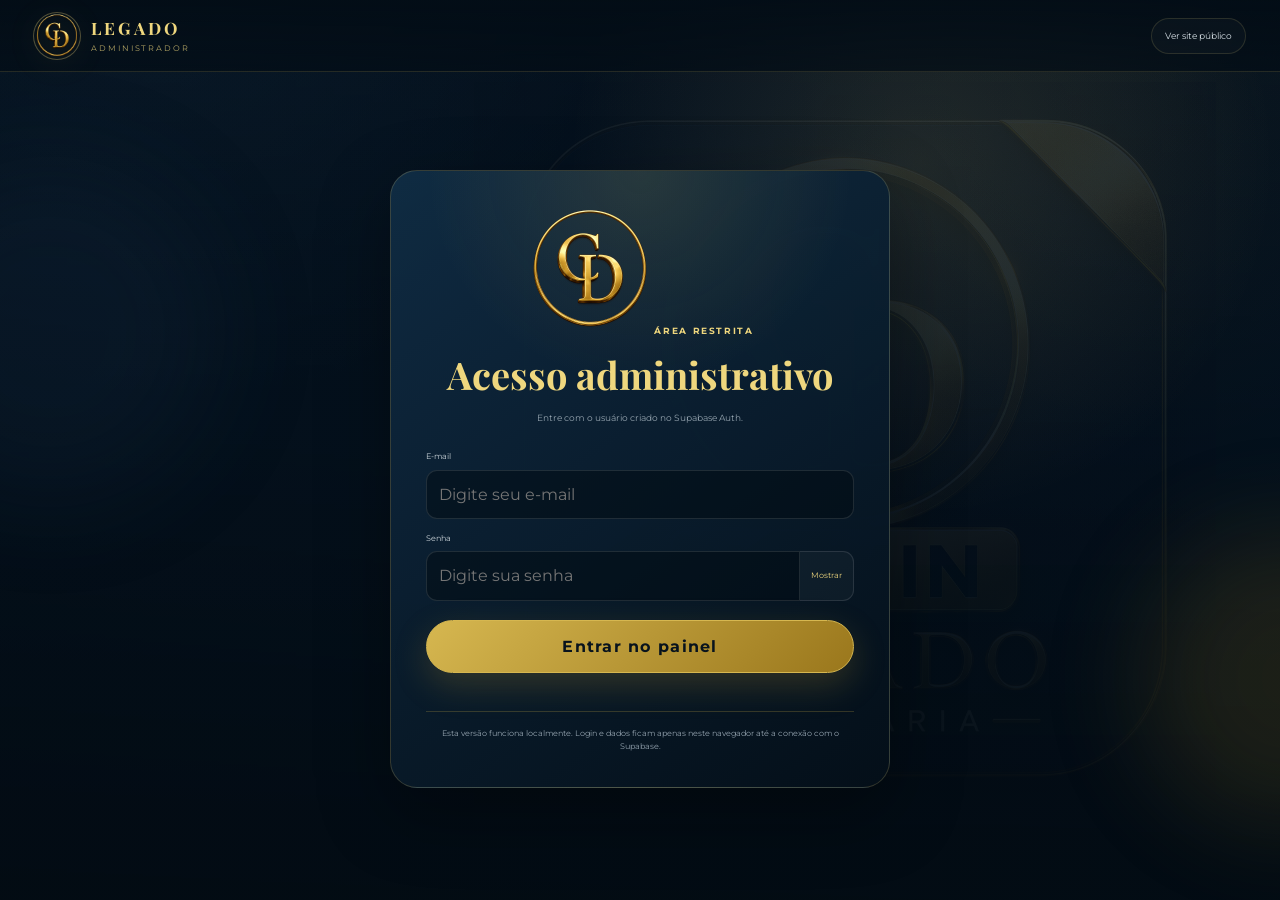
==== commit 83da407d: "Add files via upload" ====
--- a/admin.html
+++ b/admin.html
@@ -171,6 +171,9 @@
                 <div class="card-heading"><div><span class="eyebrow">NOVO TRABALHO</span><h3 id="portfolioFormTitle">Adicionar trabalho</h3><p>Primeiro escreva as informações; depois escolha as fotos.</p></div></div>
                 <input id="portfolioId" type="hidden" />
                 <input id="portfolioImageData" type="hidden" />
+                <input id="portfolioImagePositionX" type="hidden" value="50" />
+                <input id="portfolioImagePositionY" type="hidden" value="50" />
+                <input id="portfolioImageZoom" type="hidden" value="1" />
 
                 <div class="portfolio-form-block portfolio-text-block">
                   <div class="portfolio-block-heading"><span>01</span><div><strong>Textos do trabalho</strong><small>O título e a legenda aparecem no card. O texto completo aparece quando a pessoa abre.</small></div></div>
@@ -187,6 +190,13 @@
                 <div class="portfolio-form-block portfolio-media-block">
                   <div class="portfolio-block-heading"><span>02</span><div><strong>Fotos do trabalho</strong><small>Escolha uma capa e acrescente quantas fotos precisar.</small></div></div>
                   <div class="media-upload-preview" id="portfolioImagePreview"><img src="assets/corte.webp" alt="Prévia da imagem" /></div>
+                  <div class="photo-adjust-panel">
+                    <div class="photo-adjust-heading"><strong>Enquadramento da capa</strong><small>Ajuste como a foto aparece no card do site.</small></div>
+                    <label><span>Horizontal</span><input id="portfolioFocusX" type="range" min="0" max="100" value="50" /></label>
+                    <label><span>Vertical</span><input id="portfolioFocusY" type="range" min="0" max="100" value="50" /></label>
+                    <label><span>Zoom</span><input id="portfolioZoom" type="range" min="1" max="1.35" step="0.01" value="1" /></label>
+                    <div class="photo-adjust-actions"><button class="icon-action" id="resetPortfolioPhotoAdjust" type="button">Centralizar foto</button></div>
+                  </div>
                   <label class="button button-secondary file-button media-file-button">Escolher foto de capa<input id="portfolioImage" type="file" accept="image/jpeg,image/png,image/webp" /></label>
                   <label class="button button-secondary file-button media-file-button">Adicionar mais fotos<input id="portfolioGalleryImages" type="file" accept="image/jpeg,image/png,image/webp" multiple /></label>
                   <small class="upload-hint">A foto de capa aparece na grade. As outras ficam disponíveis quando o cliente abre o trabalho.</small>
--- a/styles.css
+++ b/styles.css
@@ -1036,6 +1036,16 @@
 .profile-card{
   background:linear-gradient(145deg,rgba(215,180,74,.075),rgba(7,24,39,.86))!important;
   border-color:rgba(239,215,126,.24)!important;
+  position:relative;
+  overflow:hidden;
+}
+.profile-card::before{
+  content:"";
+  position:absolute;
+  inset:0 0 auto;
+  height:3px;
+  background:linear-gradient(90deg,transparent,var(--gold),transparent);
+  opacity:.85;
 }
 .profile-card-head{
   display:grid;
@@ -1053,7 +1063,7 @@
 .profile-card-head p{
   margin:0;
   color:var(--muted);
-  font-size:9px;
+  font-size:10px;
   line-height:1.5;
 }
 .profile-avatar-preview{
@@ -1083,6 +1093,52 @@
 .main-nav a[href="#meus-horarios"]{
   display:inline-flex!important;
 }
+
+/* V34 - Fotos reais da Legado na experiência pública */
+.hero-mark{
+  align-content:center;
+}
+.hero-mark .hero-experience-photo{
+  width:min(86%,520px)!important;
+  aspect-ratio:4/5;
+  object-fit:cover!important;
+  border-radius:28px;
+  border:1px solid rgba(239,215,126,.34);
+  box-shadow:0 28px 70px rgba(0,0,0,.46);
+}
+.hero-mark .hero-experience-photo:hover{
+  transform:translateY(-4px) scale(1.01);
+}
+.hero-mark .logo-halo{
+  width:min(88%,560px);
+  border-radius:34px;
+}
+.hero-mark .logo-halo:after,
+.hero-mark .logo-halo:before{
+  border-radius:30px;
+}
+.hero-mark .hero-stamp{
+  bottom:6%;
+  right:4%;
+  background:rgba(4,14,23,.78);
+  backdrop-filter:blur(10px);
+}
+.portfolio-card img{
+  object-position:center;
+}
+.portfolio-card[data-portfolio-id="resultado-atendimento-classico"] img,
+.portfolio-card[data-portfolio-id="resultado-infantil-premium"] img{
+  object-position:center 28%;
+}
+@media(max-width:700px){
+  .hero-mark .hero-experience-photo{
+    width:100%!important;
+    max-height:420px;
+  }
+  .hero-mark .logo-halo{
+    width:100%;
+  }
+}
 @media(max-width:1120px){
   .manage-grid{
     grid-template-columns:1fr 1fr!important;
@@ -1115,3 +1171,769 @@
     font-size:21px;
   }
 }
+
+/* V38 - Perfil do cliente premium e responsivo */
+.profile-card label,
+.lookup-card label{
+  min-width:0;
+}
+.profile-card input,
+.profile-card select,
+.profile-card textarea,
+.lookup-card input,
+.lookup-card select,
+.lookup-card textarea{
+  width:100%;
+  min-height:48px;
+  border:1px solid rgba(239,215,126,.22)!important;
+  border-radius:14px!important;
+  background:linear-gradient(145deg,rgba(1,10,18,.78),rgba(7,24,39,.92))!important;
+  color:#eef5f7!important;
+  box-shadow:inset 0 1px 0 rgba(255,255,255,.04);
+  outline:none;
+}
+.profile-card select,
+.lookup-card select{
+  appearance:none;
+  padding-right:42px!important;
+  background-image:
+    linear-gradient(45deg,transparent 50%,#efd77e 50%),
+    linear-gradient(135deg,#efd77e 50%,transparent 50%),
+    linear-gradient(145deg,rgba(1,10,18,.78),rgba(7,24,39,.92))!important;
+  background-position:
+    calc(100% - 22px) 52%,
+    calc(100% - 15px) 52%,
+    0 0!important;
+  background-size:7px 7px,7px 7px,100% 100%!important;
+  background-repeat:no-repeat!important;
+}
+.profile-card select option,
+.lookup-card select option{
+  color:#071728;
+  background:#f7f0d1;
+}
+.profile-card textarea,
+.lookup-card textarea{
+  min-height:92px;
+  resize:vertical;
+  line-height:1.55;
+}
+.profile-card input:focus,
+.profile-card select:focus,
+.profile-card textarea:focus,
+.lookup-card input:focus,
+.lookup-card select:focus,
+.lookup-card textarea:focus{
+  border-color:rgba(239,215,126,.72)!important;
+  box-shadow:0 0 0 3px rgba(215,180,74,.12), inset 0 1px 0 rgba(255,255,255,.05);
+}
+.profile-upload-field{
+  position:relative;
+  gap:10px!important;
+  padding:12px!important;
+  cursor:pointer;
+}
+.profile-upload-field input[type=file]{
+  position:absolute;
+  inset:0;
+  width:100%;
+  height:100%;
+  opacity:0;
+  cursor:pointer;
+  padding:0!important;
+}
+.profile-upload-field strong{
+  min-height:52px;
+  display:grid;
+  grid-template-columns:auto minmax(0,1fr);
+  gap:10px;
+  align-items:center;
+  padding:11px 13px;
+  border:1px solid rgba(239,215,126,.28);
+  border-radius:13px;
+  background:rgba(239,215,126,.08);
+  color:var(--gold-light);
+  font-size:11px;
+  letter-spacing:.04em;
+  text-transform:uppercase;
+}
+.profile-upload-field strong::before{
+  content:"+";
+  width:30px;
+  height:30px;
+  display:grid;
+  place-items:center;
+  border-radius:50%;
+  background:linear-gradient(135deg,var(--gold),#f7e7a8);
+  color:#07111d;
+  font-size:18px;
+  line-height:1;
+}
+.profile-upload-field strong span,
+.profile-upload-field strong small{
+  min-width:0;
+}
+.profile-upload-field strong small{
+  display:block;
+  color:#cbd4d9;
+  font-size:9px;
+  line-height:1.35;
+  text-transform:none;
+  letter-spacing:0;
+  overflow:hidden;
+  text-overflow:ellipsis;
+  white-space:nowrap;
+}
+.profile-card .button.is-loading{
+  pointer-events:none;
+  opacity:.78;
+  animation:profileSavingPulse 1s ease-in-out infinite;
+}
+@keyframes profileSavingPulse{
+  0%,100%{filter:saturate(1);transform:translateY(0)}
+  50%{filter:saturate(1.25);transform:translateY(-1px)}
+}
+.client-profile-summary{
+  width:100%;
+  display:grid;
+  gap:14px;
+  padding:16px;
+  border:1px solid rgba(239,215,126,.22);
+  border-radius:20px;
+  background:linear-gradient(145deg,rgba(215,180,74,.07),rgba(7,24,39,.88));
+}
+.client-profile-summary-head{
+  display:grid;
+  grid-template-columns:58px minmax(0,1fr);
+  gap:12px;
+  align-items:center;
+}
+.client-profile-summary-head img,
+.client-profile-summary-head>span{
+  width:58px;
+  height:58px;
+  border-radius:18px;
+  object-fit:cover;
+  display:grid;
+  place-items:center;
+  border:1px solid rgba(239,215,126,.38);
+  background:rgba(239,215,126,.1);
+  color:var(--gold-light);
+  font-family:var(--serif);
+  font-size:20px;
+}
+.client-profile-summary-head small,
+.client-profile-summary-grid span{
+  color:var(--gold);
+  font-size:8px;
+  letter-spacing:.16em;
+  text-transform:uppercase;
+}
+.client-profile-summary-head h3{
+  margin:2px 0;
+  color:#fff8df;
+  font-family:var(--serif);
+  font-size:22px;
+}
+.client-profile-summary-head p{
+  margin:0;
+  color:var(--muted);
+}
+.client-profile-summary-grid{
+  display:grid;
+  grid-template-columns:repeat(3,minmax(0,1fr));
+  gap:8px;
+}
+.client-profile-summary-grid div{
+  min-width:0;
+  padding:10px;
+  border-radius:13px;
+  background:rgba(255,255,255,.035);
+  border:1px solid rgba(255,255,255,.07);
+}
+.client-profile-summary-grid strong{
+  display:block;
+  margin-top:4px;
+  color:#f4f6f8;
+  font-size:11px;
+  line-height:1.35;
+}
+.client-profile-note{
+  margin:0;
+  color:#d4dde2;
+  line-height:1.55;
+}
+#meus-horarios{
+  scroll-margin-top:82px;
+}
+@media(max-width:720px){
+  #meus-horarios{
+    padding-left:14px!important;
+    padding-right:14px!important;
+    padding-bottom:calc(112px + env(safe-area-inset-bottom))!important;
+  }
+  .profile-card,
+  .lookup-card{
+    padding:15px!important;
+    border-radius:20px!important;
+  }
+  .profile-card-head{
+    gap:11px;
+    margin-bottom:8px;
+  }
+  .profile-card label>span,
+  .lookup-card label>span{
+    font-size:8px;
+    letter-spacing:.12em;
+  }
+  .profile-card input,
+  .profile-card select,
+  .profile-card textarea,
+  .lookup-card input,
+  .lookup-card select,
+  .lookup-card textarea{
+    min-height:46px;
+    padding:11px!important;
+    font-size:14px!important;
+  }
+  .profile-upload-field strong{
+    min-height:48px;
+    padding:10px 11px;
+  }
+  .client-profile-summary-grid{
+    grid-template-columns:1fr;
+  }
+}
+@media(max-width:380px){
+  #meus-horarios{
+    padding-left:10px!important;
+    padding-right:10px!important;
+  }
+  .profile-card,
+  .lookup-card{
+    padding:13px!important;
+  }
+  .profile-card-head h3,
+  .client-profile-summary-head h3{
+    font-size:19px!important;
+  }
+  .profile-upload-field strong{
+    grid-template-columns:28px minmax(0,1fr);
+  }
+}
+
+/* V40 - Revisao premium SaaS Legado */
+:root{
+  --serif:"Cinzel","Playfair Display",serif;
+  --sans:"Inter","Montserrat",sans-serif;
+  --glass:rgba(6,20,34,.72);
+  --glow:0 0 0 1px rgba(239,215,126,.16),0 22px 58px rgba(0,0,0,.24);
+}
+body.scrolled .site-header{
+  height:64px;
+  background:rgba(5,17,29,.72);
+  box-shadow:0 14px 34px rgba(0,0,0,.22);
+  border-bottom-color:rgba(239,215,126,.18);
+}
+body.scrolled .brand img{
+  width:40px;
+  height:40px;
+}
+.site-header{
+  transition:height .24s ease,background .24s ease,box-shadow .24s ease,border-color .24s ease;
+  backdrop-filter:blur(22px) saturate(1.15);
+}
+.brand img{
+  transition:width .24s ease,height .24s ease,transform .24s ease,filter .24s ease;
+}
+.brand:hover img{
+  transform:translateY(-2px) scale(1.03);
+  filter:drop-shadow(0 0 18px rgba(239,215,126,.32));
+}
+.hero-copy h1,
+.section-heading h2,
+.booking-intro h2,
+.experience-card h2,
+.about-copy h2,
+.form-title h3,
+.service-card h3,
+.portfolio-card-content h3,
+.testimonial-card blockquote,
+.visit-card h3,
+.empty-state strong{
+  letter-spacing:.01em;
+}
+.hero{
+  perspective:1200px;
+}
+.hero-mark{
+  transform-style:preserve-3d;
+}
+.hero-experience-photo{
+  transition:transform .6s ease,filter .35s ease;
+}
+.hero-mark:hover .hero-experience-photo{
+  transform:translate3d(0,-8px,24px) scale(1.015);
+}
+.button{
+  position:relative;
+  overflow:hidden;
+}
+.button:before{
+  content:"";
+  position:absolute;
+  inset:-60% auto -60% -45%;
+  width:42%;
+  background:linear-gradient(90deg,transparent,rgba(255,255,255,.42),transparent);
+  transform:skewX(-18deg);
+  opacity:0;
+}
+.button:hover:before{
+  animation:buttonSheen .85s ease;
+}
+@keyframes buttonSheen{
+  0%{left:-45%;opacity:0}
+  22%{opacity:.55}
+  100%{left:120%;opacity:0}
+}
+.section{
+  position:relative;
+}
+.section:target .section-heading{
+  animation:premiumFocus .48s ease both;
+}
+@keyframes premiumFocus{
+  from{transform:translateY(8px);opacity:.82}
+  to{transform:none;opacity:1}
+}
+.about-stats{
+  display:grid;
+  grid-template-columns:repeat(3,minmax(0,1fr));
+  gap:10px;
+  margin:18px 0 24px;
+}
+.about-stats div{
+  padding:14px;
+  border:1px solid rgba(239,215,126,.18);
+  border-radius:15px;
+  background:linear-gradient(145deg,rgba(239,215,126,.07),rgba(255,255,255,.025));
+}
+.about-stats strong{
+  display:block;
+  font-family:var(--serif);
+  color:var(--gold-light);
+  font-size:25px;
+}
+.about-stats span{
+  display:block;
+  margin-top:4px;
+  color:var(--muted);
+  font-size:8px;
+  text-transform:uppercase;
+  letter-spacing:.08em;
+}
+.booking-barber-cards{
+  display:grid;
+  grid-template-columns:repeat(2,minmax(0,1fr));
+  gap:10px;
+}
+.professional-select-label{
+  display:none!important;
+}
+.booking-barber-card{
+  border:1px solid rgba(255,255,255,.09);
+  border-radius:16px;
+  padding:12px;
+  background:linear-gradient(145deg,rgba(255,255,255,.035),rgba(3,14,24,.44));
+  color:var(--text);
+  display:grid;
+  grid-template-columns:48px minmax(0,1fr);
+  gap:11px;
+  text-align:left;
+  cursor:pointer;
+  transition:transform .2s ease,border-color .2s ease,box-shadow .2s ease,background .2s ease;
+}
+.booking-barber-card:hover{
+  transform:translateY(-3px);
+  border-color:rgba(239,215,126,.38);
+  box-shadow:0 16px 30px rgba(0,0,0,.18);
+}
+.booking-barber-card.selected{
+  border-color:rgba(239,215,126,.78);
+  background:linear-gradient(145deg,rgba(215,180,74,.14),rgba(7,24,39,.7));
+  box-shadow:var(--glow);
+}
+.booking-barber-photo{
+  position:relative;
+  width:48px;
+  height:48px;
+  border-radius:14px;
+  overflow:hidden;
+  border:1px solid rgba(239,215,126,.3);
+  background:#071728;
+}
+.booking-barber-photo img{
+  width:100%;
+  height:100%;
+  object-fit:cover;
+}
+.booking-barber-photo i{
+  position:absolute;
+  inset:auto 4px 4px auto;
+  min-width:20px;
+  height:20px;
+  border-radius:999px;
+  display:grid;
+  place-items:center;
+  padding:0 4px;
+  background:rgba(7,23,40,.82);
+  color:var(--gold-light);
+  font-style:normal;
+  font-size:8px;
+}
+.booking-barber-copy{
+  min-width:0;
+  display:grid;
+  gap:3px;
+}
+.booking-barber-copy small{
+  color:var(--gold);
+  font-size:7px;
+  letter-spacing:.12em;
+  text-transform:uppercase;
+}
+.booking-barber-copy strong{
+  color:#fff8df;
+  font-size:14px;
+}
+.booking-barber-copy em{
+  color:var(--muted);
+  font-style:normal;
+  font-size:9px;
+  line-height:1.35;
+}
+.booking-barber-meta{
+  grid-column:1/-1;
+  display:flex;
+  justify-content:space-between;
+  gap:8px;
+  align-items:center;
+  color:#dce6eb;
+  font-size:9px;
+}
+.booking-barber-meta b{
+  color:var(--gold-light);
+}
+.booking-barber-select{
+  grid-column:1/-1;
+  display:grid;
+  place-items:center;
+  min-height:30px;
+  border-radius:10px;
+  background:rgba(239,215,126,.08);
+  color:var(--gold-light);
+  font-size:8px;
+  text-transform:uppercase;
+  letter-spacing:.12em;
+}
+.booking-barber-card.selected .booking-barber-select{
+  background:linear-gradient(135deg,#d6b750,#a98120);
+  color:#07131d;
+  font-weight:800;
+}
+.barber-card{
+  position:relative;
+  overflow:hidden;
+}
+.barber-card:after{
+  content:"";
+  position:absolute;
+  inset:auto -35% -55% auto;
+  width:170px;
+  height:170px;
+  border-radius:50%;
+  background:radial-gradient(circle,rgba(239,215,126,.12),transparent 62%);
+  pointer-events:none;
+}
+.barber-card-meta{
+  display:flex;
+  flex-wrap:wrap;
+  gap:7px;
+  margin-top:12px;
+}
+.barber-card-meta span{
+  border:1px solid rgba(239,215,126,.22);
+  border-radius:999px;
+  padding:6px 9px;
+  background:rgba(239,215,126,.065);
+  color:#e7dcae;
+  font-size:8px;
+  font-weight:700;
+}
+.booking-review{
+  border:1px solid rgba(239,215,126,.24);
+  border-radius:18px;
+  padding:16px;
+  margin-bottom:16px;
+  background:radial-gradient(circle at 100% 0,rgba(215,180,74,.13),transparent 34%),rgba(3,14,24,.52);
+}
+.booking-review-head{
+  display:flex;
+  align-items:center;
+  justify-content:space-between;
+  gap:12px;
+  padding-bottom:12px;
+  border-bottom:1px solid rgba(255,255,255,.08);
+  margin-bottom:12px;
+}
+.booking-review-head span{
+  color:var(--gold);
+  font-size:8px;
+  letter-spacing:.14em;
+}
+.booking-review-head strong{
+  font-family:var(--serif);
+  color:#fff8df;
+  font-size:22px;
+}
+.booking-review-grid div{
+  background:rgba(255,255,255,.035);
+  border-color:rgba(255,255,255,.08);
+}
+.date-strip{
+  scrollbar-width:thin;
+  scrollbar-color:rgba(239,215,126,.45) transparent;
+}
+.date-button,
+.time-button,
+.choice{
+  transition:transform .18s ease,border-color .18s ease,background .18s ease,box-shadow .18s ease;
+}
+.date-button:hover:not(:disabled),
+.choice:hover{
+  transform:translateY(-2px);
+  border-color:rgba(239,215,126,.4);
+}
+.choice.selected{
+  transform:scale(1.015);
+}
+.choice{
+  display:grid;
+  grid-template-columns:44px minmax(0,1fr);
+  gap:12px;
+  align-items:center;
+}
+.choice img{
+  width:44px;
+  height:44px;
+  object-fit:contain;
+  filter:drop-shadow(0 8px 14px rgba(0,0,0,.22));
+}
+.choice span{
+  min-width:0;
+  display:grid;
+  gap:3px;
+}
+.choice em{
+  color:var(--muted);
+  font-size:9px;
+  line-height:1.35;
+  font-style:normal;
+  display:-webkit-box;
+  -webkit-line-clamp:2;
+  -webkit-box-orient:vertical;
+  overflow:hidden;
+}
+.portfolio-card img{
+  transform:scale(1.01);
+  transition:transform .7s ease,filter .4s ease;
+}
+.portfolio-card:hover img{
+  transform:scale(1.08);
+  filter:saturate(1.1) contrast(1.03);
+}
+.testimonial-card{
+  scroll-snap-align:center;
+}
+.testimonials-grid{
+  scroll-snap-type:x mandatory;
+}
+.mobile-booking-cta{
+  min-height:38px!important;
+  box-shadow:0 8px 22px rgba(0,0,0,.22)!important;
+  font-size:8px!important;
+}
+@media(max-width:720px){
+  .about-stats{
+    grid-template-columns:repeat(3,minmax(0,1fr));
+    gap:7px;
+  }
+  .about-stats div{
+    padding:10px 8px;
+  }
+  .about-stats strong{
+    font-size:20px;
+  }
+  .about-stats span{
+    font-size:7px;
+    line-height:1.25;
+  }
+  .booking-barber-cards{
+    grid-template-columns:1fr;
+  }
+  .booking-barber-card{
+    grid-template-columns:44px minmax(0,1fr);
+    padding:11px;
+  }
+  .booking-barber-photo{
+    width:44px;
+    height:44px;
+  }
+  .booking-review-head{
+    display:grid;
+  }
+  .booking-review-head strong{
+    font-size:19px;
+  }
+  .booking-review{
+    padding:13px;
+  }
+}
+
+/* V41 - Primeiro acesso como cadastro principal */
+body:not(.profile-onboarding-open) #meus-horarios{
+  display:none!important;
+}
+.main-nav a[href="#meus-horarios"]{
+  display:none!important;
+}
+body.profile-onboarding-open{
+  overflow:hidden;
+}
+body.profile-onboarding-open .mobile-booking-cta,
+body.profile-onboarding-open #floatingWhatsapp{
+  opacity:0!important;
+  transform:translateY(14px) scale(.98)!important;
+  pointer-events:none!important;
+}
+body.profile-onboarding-open #meus-horarios{
+  position:fixed!important;
+  inset:0!important;
+  z-index:95!important;
+  display:grid!important;
+  align-content:center!important;
+  justify-items:center!important;
+  order:initial!important;
+  width:100%!important;
+  max-width:none!important;
+  margin:0!important;
+  padding:calc(18px + env(safe-area-inset-top)) 16px calc(18px + env(safe-area-inset-bottom))!important;
+  overflow:auto!important;
+  background:
+    radial-gradient(circle at 50% 0,rgba(215,180,74,.16),transparent 34%),
+    linear-gradient(180deg,rgba(1,8,14,.92),rgba(3,14,24,.98));
+  backdrop-filter:blur(14px);
+}
+body.profile-onboarding-open #meus-horarios .section-heading{
+  width:min(560px,100%)!important;
+  margin:0 auto 14px!important;
+  text-align:center!important;
+  opacity:1!important;
+  transform:none!important;
+}
+body.profile-onboarding-open #meus-horarios .section-heading h2{
+  font-size:clamp(28px,7vw,44px)!important;
+  margin-bottom:8px!important;
+}
+body.profile-onboarding-open #meus-horarios .section-heading p{
+  max-width:480px!important;
+  margin:0 auto!important;
+}
+body.profile-onboarding-open #meus-horarios .manage-grid{
+  width:min(560px,100%)!important;
+  display:block!important;
+  margin:0 auto!important;
+  opacity:1!important;
+  transform:none!important;
+}
+body.profile-onboarding-open #lookupForm,
+body.profile-onboarding-open #lookupResult{
+  display:none!important;
+}
+body.profile-onboarding-open #profileForm{
+  width:100%!important;
+  max-height:none!important;
+  padding:18px!important;
+  border-radius:22px!important;
+  background:
+    linear-gradient(145deg,rgba(239,215,126,.12),rgba(5,18,30,.96) 38%,rgba(2,10,18,.98))!important;
+  box-shadow:0 24px 70px rgba(0,0,0,.48)!important;
+}
+body.profile-onboarding-open #profileForm label span{
+  color:#f5e9bd!important;
+}
+body.profile-onboarding-open #profileForm input,
+body.profile-onboarding-open #profileForm select,
+body.profile-onboarding-open #profileForm textarea{
+  background:rgba(0,8,15,.72)!important;
+  border:1px solid rgba(239,215,126,.24)!important;
+  color:#f7f2df!important;
+}
+body.profile-onboarding-open #profileForm input:focus,
+body.profile-onboarding-open #profileForm select:focus,
+body.profile-onboarding-open #profileForm textarea:focus{
+  border-color:rgba(239,215,126,.68)!important;
+  box-shadow:0 0 0 3px rgba(215,180,74,.11)!important;
+}
+body.profile-onboarding-open .profile-upload-field input{
+  position:absolute!important;
+  width:1px!important;
+  height:1px!important;
+  opacity:0!important;
+  pointer-events:none!important;
+}
+body.profile-onboarding-open .profile-upload-field strong{
+  min-height:50px!important;
+  border:1px dashed rgba(239,215,126,.35)!important;
+  border-radius:15px!important;
+  background:rgba(239,215,126,.07)!important;
+  display:grid!important;
+  gap:3px!important;
+  place-items:center!important;
+  color:#f7e7a9!important;
+  cursor:pointer!important;
+}
+body.profile-onboarding-open #profileSubmitButton{
+  width:100%!important;
+  min-height:46px!important;
+}
+@media(max-width:430px){
+  body.profile-onboarding-open #meus-horarios{
+    align-content:start!important;
+    padding-left:12px!important;
+    padding-right:12px!important;
+  }
+  body.profile-onboarding-open #profileForm{
+    padding:14px!important;
+    border-radius:18px!important;
+  }
+  body.profile-onboarding-open .profile-card-head{
+    grid-template-columns:54px minmax(0,1fr)!important;
+    gap:10px!important;
+  }
+  body.profile-onboarding-open .profile-avatar-preview{
+    width:54px!important;
+    height:54px!important;
+    border-radius:17px!important;
+  }
+}
+
+/* V42 - Enquadramento ajustavel das fotos do portfolio */
+.portfolio-card img{
+  object-position:var(--portfolio-focus-x,50%) var(--portfolio-focus-y,50%)!important;
+  transform:scale(var(--portfolio-zoom,1))!important;
+  transform-origin:center!important;
+}
+.portfolio-card:hover img{
+  transform:scale(calc(var(--portfolio-zoom,1) + .045))!important;
+}
--- a/admin.css
+++ b/admin.css
@@ -1,4 +1,4 @@
-.admin-body{background:radial-gradient(circle at 8% 8%,rgba(24,50,76,.55) 0,transparent 24%),radial-gradient(circle at 90% 85%,rgba(201,164,61,.08) 0,transparent 20%),linear-gradient(180deg,#071728 0%,#071728 48%,#061522 100%)}.admin-header{position:sticky}.admin-header-actions{margin-left:auto;display:flex;align-items:center;gap:14px}.header-public-link{font-size:9px;color:#c4ced6}.auth-section{min-height:calc(100vh - 86px);display:grid;place-items:center;padding:45px 20px}.auth-card{width:min(500px,100%);border:1px solid var(--line);border-radius:27px;padding:35px;background:radial-gradient(circle at 85% 8%,rgba(215,180,74,.13),transparent 28%),linear-gradient(150deg,rgba(18,52,81,.96),rgba(3,14,24,.98));box-shadow:var(--shadow)}.auth-brand{text-align:center;margin-bottom:26px}.auth-brand img{width:128px;height:128px;object-fit:contain}.auth-brand h1{font-family:var(--serif);font-size:38px;color:var(--gold-light);margin:7px 0 8px}.auth-brand p{font-size:9px;color:var(--muted);line-height:1.7;margin:0}.auth-form{display:grid;gap:14px}.auth-form label,.management-form label,.schedule-form label,.report-filters label{display:grid;gap:7px}.auth-form label>span,.management-form label>span,.schedule-form label>span,.report-filters label>span,.filters-card label>span{font-size:8px;color:#ccd5db}.auth-form input,.management-form input,.management-form select,.management-form textarea,.schedule-form input,.schedule-form select,.report-filters input,.filters-card input,.filters-card select,.booking-editor input,.booking-editor select,.booking-editor textarea{width:100%;background:rgba(1,9,16,.46);border:1px solid rgba(255,255,255,.11);border-radius:11px;color:#eef2f5;padding:12px;outline:none}.auth-form input:focus,.management-form input:focus,.management-form select:focus,.management-form textarea:focus,.schedule-form input:focus,.schedule-form select:focus,.report-filters input:focus,.filters-card input:focus,.filters-card select:focus,.booking-editor input:focus,.booking-editor select:focus,.booking-editor textarea:focus{border-color:var(--gold)}.password-field{display:grid;grid-template-columns:1fr auto}.password-field input{border-radius:11px 0 0 11px}.password-field button{border:1px solid rgba(255,255,255,.11);border-left:0;border-radius:0 11px 11px 0;background:rgba(255,255,255,.03);color:var(--gold-light);font-size:8px;padding:0 11px;cursor:pointer}.auth-submit{width:100%;margin-top:5px}.auth-message{font-size:9px;color:var(--gold-light);min-height:14px;text-align:center}.auth-message.error{color:#ffaaa7}.auth-warning{border-top:1px solid var(--line);padding-top:15px;margin:15px 0 0;font-size:8px;color:var(--muted);line-height:1.6;text-align:center}
+.admin-body{background:radial-gradient(circle at 8% 8%,rgba(24,50,76,.55) 0,transparent 24%),radial-gradient(circle at 90% 85%,rgba(201,164,61,.08) 0,transparent 20%),linear-gradient(180deg,#071728 0%,#071728 48%,#061522 100%);position:relative}.admin-body:before{content:"";position:fixed;inset:0;z-index:-2;background:linear-gradient(90deg,rgba(2,9,16,.94),rgba(2,9,16,.68)),url("assets/admin-app-background.png") right 5vw top 52%/min(58vw,760px) auto no-repeat;opacity:.5;pointer-events:none}.admin-body:after{content:"";position:fixed;inset:0;z-index:-1;background:radial-gradient(circle at 72% 18%,rgba(239,215,126,.11),transparent 30%),linear-gradient(180deg,rgba(7,23,40,.36),rgba(3,12,20,.86));pointer-events:none}.admin-header{position:sticky}.admin-header-actions{margin-left:auto;display:flex;align-items:center;gap:14px}.header-public-link{font-size:9px;color:#c4ced6}.auth-section{min-height:calc(100vh - 86px);display:grid;place-items:center;padding:45px 20px}.auth-card{width:min(500px,100%);border:1px solid var(--line);border-radius:27px;padding:35px;background:radial-gradient(circle at 85% 8%,rgba(215,180,74,.13),transparent 28%),linear-gradient(150deg,rgba(18,52,81,.96),rgba(3,14,24,.98));box-shadow:var(--shadow)}.auth-brand{text-align:center;margin-bottom:26px}.auth-brand img{width:128px;height:128px;object-fit:contain}.auth-brand h1{font-family:var(--serif);font-size:38px;color:var(--gold-light);margin:7px 0 8px}.auth-brand p{font-size:9px;color:var(--muted);line-height:1.7;margin:0}.auth-form{display:grid;gap:14px}.auth-form label,.management-form label,.schedule-form label,.report-filters label{display:grid;gap:7px}.auth-form label>span,.management-form label>span,.schedule-form label>span,.report-filters label>span,.filters-card label>span{font-size:8px;color:#ccd5db}.auth-form input,.management-form input,.management-form select,.management-form textarea,.schedule-form input,.schedule-form select,.report-filters input,.filters-card input,.filters-card select,.booking-editor input,.booking-editor select,.booking-editor textarea{width:100%;background:rgba(1,9,16,.46);border:1px solid rgba(255,255,255,.11);border-radius:11px;color:#eef2f5;padding:12px;outline:none}.auth-form input:focus,.management-form input:focus,.management-form select:focus,.management-form textarea:focus,.schedule-form input:focus,.schedule-form select:focus,.report-filters input:focus,.filters-card input:focus,.filters-card select:focus,.booking-editor input:focus,.booking-editor select:focus,.booking-editor textarea:focus{border-color:var(--gold)}.password-field{display:grid;grid-template-columns:1fr auto}.password-field input{border-radius:11px 0 0 11px}.password-field button{border:1px solid rgba(255,255,255,.11);border-left:0;border-radius:0 11px 11px 0;background:rgba(255,255,255,.03);color:var(--gold-light);font-size:8px;padding:0 11px;cursor:pointer}.auth-submit{width:100%;margin-top:5px}.auth-message{font-size:9px;color:var(--gold-light);min-height:14px;text-align:center}.auth-message.error{color:#ffaaa7}.auth-warning{border-top:1px solid var(--line);padding-top:15px;margin:15px 0 0;font-size:8px;color:var(--muted);line-height:1.6;text-align:center}
 .admin-app{max-width:1600px;margin:auto;padding:52px clamp(15px,3vw,52px) 80px}.admin-welcome{display:flex;justify-content:space-between;align-items:flex-end;gap:24px;margin-bottom:28px}.admin-welcome h1{font-family:var(--serif);font-size:45px;color:var(--gold-light);font-weight:500;margin:8px 0}.admin-welcome p{font-size:10px;color:var(--muted);margin:0}.admin-welcome p strong{color:#fff}.admin-date-card{border:1px solid var(--line);border-radius:15px;padding:13px 17px;text-align:right;min-width:170px;background:rgba(255,255,255,.025)}.admin-date-card small{display:block;font-size:7px;color:var(--muted);text-transform:uppercase}.admin-date-card strong{font-family:var(--serif);font-size:16px;color:var(--gold-light);display:block;margin-top:4px}.admin-layout{display:grid;grid-template-columns:210px minmax(0,1fr);gap:22px}.admin-sidebar{position:sticky;top:105px;align-self:start;border:1px solid var(--line);border-radius:18px;padding:10px;background:linear-gradient(160deg,rgba(13,40,62,.87),rgba(2,13,22,.94));display:grid;gap:4px}.admin-nav-button{width:100%;border:1px solid transparent;background:transparent;border-radius:11px;padding:11px 12px;display:flex;align-items:center;gap:10px;color:#98a6b2;text-align:left;font-size:9px;cursor:pointer;transition:.2s}.admin-nav-button span{width:25px;height:25px;border-radius:8px;display:grid;place-items:center;color:var(--gold-light);background:rgba(215,180,74,.07);font-size:12px}.admin-nav-button:hover,.admin-nav-button.active{border-color:rgba(215,180,74,.28);background:rgba(215,180,74,.08);color:var(--gold-light)}.admin-public-button{margin-top:9px;border-top:1px solid var(--line);border-radius:0;padding-top:17px}.admin-content{min-width:0}.admin-panel{display:none}.admin-panel.active{display:block;animation:panelIn .3s ease}@keyframes panelIn{from{opacity:0;transform:translateY(8px)}}.panel-heading{display:flex;justify-content:space-between;align-items:flex-end;gap:20px;margin-bottom:23px}.panel-heading h2{font-family:var(--serif);font-size:40px;color:var(--gold-light);margin:7px 0 5px;font-weight:500}.panel-heading p{font-size:9px;color:var(--muted);line-height:1.6;margin:0}.heading-actions{display:flex;gap:8px}.stats-grid{display:grid;grid-template-columns:repeat(4,1fr);gap:14px;margin-bottom:20px}.stat-card{border:1px solid var(--line);border-radius:17px;padding:19px;background:linear-gradient(155deg,rgba(15,43,70,.9),rgba(5,18,32,.94));position:relative;overflow:hidden;display:grid;gap:5px}.stat-card:after{content:"";position:absolute;width:80px;height:80px;border:1px solid rgba(215,180,74,.08);border-radius:50%;right:-27px;top:-27px}.stat-card span{font-size:8px;text-transform:uppercase;letter-spacing:.11em;color:var(--muted)}.stat-card strong{font-family:var(--serif);font-size:38px;color:var(--gold-light);line-height:1}.stat-card strong.money-stat{font-size:25px}.stat-card small{font-size:7px;color:#7f8e9a}.overview-grid{display:grid;grid-template-columns:1.35fr .65fr;gap:19px}.admin-card,.filters-card,.booking-table-card,.calendar-shell{border:1px solid var(--line);border-radius:19px;background:linear-gradient(155deg,rgba(15,43,70,.91),rgba(5,18,32,.95));box-shadow:0 15px 38px rgba(0,0,0,.16)}.admin-card{padding:21px}.card-heading{display:flex;align-items:center;justify-content:space-between;gap:14px;margin-bottom:17px}.card-heading h3,.quick-card h3{font-family:var(--serif);font-size:24px;color:var(--gold-light);margin:5px 0 0}.live-dot{font-size:7px;color:#9bd4b1;border:1px solid rgba(91,188,128,.3);border-radius:999px;padding:6px 9px}.live-dot:before{content:"";display:inline-block;width:5px;height:5px;background:#65c88c;border-radius:50%;margin-right:5px}.today-bookings{display:grid;gap:9px}.today-booking-item{display:grid;grid-template-columns:60px 1fr auto;gap:12px;align-items:center;padding:12px;border:1px solid var(--soft-line);border-radius:13px;background:rgba(255,255,255,.024);cursor:pointer}.today-booking-item:hover{border-color:var(--gold)}.today-booking-time{font-family:var(--serif);font-size:18px;color:var(--gold-light)}.today-booking-item strong{display:block;font-size:10px;margin-bottom:3px}.today-booking-item small{font-size:8px;color:var(--muted)}.quick-card{min-height:310px;display:flex;flex-direction:column;justify-content:center;background:radial-gradient(circle at 95% 0,rgba(215,180,74,.13),transparent 38%),linear-gradient(155deg,rgba(15,43,70,.92),rgba(5,18,32,.94))}.quick-card p{font-size:9px;color:var(--muted);line-height:1.7}.quick-actions{display:grid;gap:7px;margin-top:14px}.quick-actions button{border:1px solid var(--soft-line);background:rgba(255,255,255,.025);color:#dfe5eb;border-radius:11px;padding:11px;text-align:left;display:flex;justify-content:space-between;cursor:pointer;font-size:9px}.quick-actions button:hover{border-color:var(--gold);color:var(--gold-light)}.empty-admin{border:1px dashed var(--line);border-radius:13px;padding:28px;text-align:center;color:var(--muted);font-size:9px;line-height:1.7}.empty-admin strong{display:block;font-family:var(--serif);font-size:18px;color:var(--gold-light);margin-bottom:5px}
 .filters-card{padding:14px;display:grid;grid-template-columns:1.5fr 1fr 1fr auto;gap:11px;align-items:end;margin-bottom:15px}.filters-card label{display:grid;gap:6px}.clear-filter{height:42px}.booking-table-card{overflow:hidden}.booking-table{min-width:880px}.booking-row{display:grid;grid-template-columns:1.2fr .95fr .85fr .75fr .72fr 1.35fr;gap:11px;align-items:center;padding:14px 16px;border-bottom:1px solid var(--soft-line);font-size:9px}.booking-row:last-child{border-bottom:0}.booking-row.header{background:rgba(2,13,24,.45);color:var(--muted);font-size:7px;text-transform:uppercase;letter-spacing:.08em}.booking-client strong{display:block;font-size:10px;margin-bottom:3px}.booking-client small,.booking-cell small{display:block;color:var(--muted);font-size:7px;margin-top:3px}.booking-actions{display:flex;flex-wrap:wrap;gap:4px}.icon-action{border:1px solid rgba(255,255,255,.1);background:rgba(255,255,255,.025);color:#dce3e9;border-radius:7px;padding:6px 7px;font-size:7px;cursor:pointer}.icon-action:hover{border-color:var(--gold);color:var(--gold-light)}.icon-action.danger:hover{border-color:#db5f5a;color:#ffaaa7}.status-badge{padding:6px 8px}.management-grid{display:grid;grid-template-columns:.85fr 1.15fr;gap:19px;align-items:start}.management-form{display:grid;gap:14px}.admin-field-grid{display:grid;grid-template-columns:1fr 1fr;gap:13px}.admin-field-grid label{display:grid;gap:7px}.admin-field-grid .full{grid-column:1/-1}.form-actions{display:flex;flex-wrap:wrap;gap:9px}.management-list{display:grid;gap:9px}.management-item{border:1px solid var(--soft-line);border-radius:13px;background:rgba(255,255,255,.024);padding:12px;display:grid;grid-template-columns:1fr auto;gap:11px;align-items:center}.management-item.inactive{opacity:.55}.management-item h4{font-family:var(--serif);font-size:17px;color:var(--gold-light);margin:0 0 4px}.management-item p{font-size:8px;color:var(--muted);margin:0;line-height:1.6}.management-item .item-meta{font-size:7px;color:#c8d1da;margin-top:6px}.management-actions{display:flex;gap:5px;flex-wrap:wrap;justify-content:flex-end}.count-pill{font-family:var(--serif);font-size:16px;color:var(--gold-light);border:1px solid var(--line);border-radius:999px;padding:5px 10px}.toggle-label{display:flex!important;flex-direction:row!important;align-items:center;gap:8px!important;border:1px solid var(--soft-line);border-radius:11px;padding:11px}.toggle-label input{width:auto!important;accent-color:var(--gold)}.toggle-label span{line-height:1.4}.security-note{font-size:7px;color:var(--muted);line-height:1.6;border-top:1px solid var(--line);padding-top:12px;margin:1px 0 0}
 .calendar-toolbar{display:grid;grid-template-columns:1fr auto 1fr;align-items:center;margin-bottom:14px;padding:13px 15px}.calendar-nav,.calendar-view-switch{display:flex;gap:5px}.calendar-view-switch{justify-content:flex-end}.calendar-nav button,.calendar-view-switch button{border:1px solid var(--soft-line);background:rgba(255,255,255,.025);color:#d6dfe5;border-radius:8px;padding:8px 10px;font-size:8px;cursor:pointer}.calendar-nav button:hover,.calendar-view-switch button:hover,.calendar-view-switch button.active{border-color:var(--gold);color:var(--gold-light);background:rgba(215,180,74,.08)}.calendar-toolbar>strong{font-family:var(--serif);font-size:17px;color:var(--gold-light);text-align:center}.calendar-shell{min-height:510px;overflow:auto}.day-calendar{padding:16px;display:grid;gap:8px}.calendar-booking{border-left:3px solid var(--gold);border-radius:10px;padding:11px 12px;background:rgba(215,180,74,.07);display:grid;grid-template-columns:75px 1fr auto;gap:10px;align-items:center;cursor:pointer}.calendar-booking:hover{background:rgba(215,180,74,.12)}.calendar-booking.cancelled{border-left-color:var(--danger);opacity:.55}.calendar-booking.completed{border-left-color:var(--success)}.calendar-booking.confirmed{border-left-color:var(--info)}.calendar-booking-time{font-family:var(--serif);font-size:17px;color:var(--gold-light)}.calendar-booking strong{font-size:10px}.calendar-booking small{font-size:7px;color:var(--muted);display:block;margin-top:3px}.calendar-block{border-left:3px solid #7d8790;border-radius:10px;padding:10px 12px;background:rgba(255,255,255,.035);font-size:8px;color:#abb6bf}.week-calendar{display:grid;grid-template-columns:repeat(7,minmax(150px,1fr));min-width:1050px}.week-day{border-right:1px solid var(--soft-line);min-height:510px}.week-day:last-child{border-right:0}.week-day-head{padding:12px;text-align:center;border-bottom:1px solid var(--soft-line);position:sticky;top:0;background:#0b253b;z-index:2}.week-day-head span{display:block;font-size:7px;color:var(--muted);text-transform:uppercase}.week-day-head strong{font-family:var(--serif);font-size:21px;color:var(--gold-light)}.week-day-body{padding:8px;display:grid;gap:7px}.week-event{border:1px solid var(--soft-line);border-left:2px solid var(--gold);border-radius:9px;padding:8px;background:rgba(255,255,255,.025);cursor:pointer}.week-event strong{font-size:8px;display:block}.week-event small{font-size:7px;color:var(--muted);display:block;margin-top:3px}.month-calendar{display:grid;grid-template-columns:repeat(7,1fr);min-width:780px}.month-weekday{padding:10px;text-align:center;border-bottom:1px solid var(--soft-line);font-size:7px;color:var(--muted);text-transform:uppercase}.month-day{min-height:110px;border-right:1px solid var(--soft-line);border-bottom:1px solid var(--soft-line);padding:8px}.month-day:nth-child(7n){border-right:0}.month-day.outside{opacity:.3}.month-day.today{background:rgba(215,180,74,.05)}.month-day-number{font-family:var(--serif);font-size:16px;color:var(--gold-light);margin-bottom:6px}.month-event{display:block;width:100%;border:0;border-left:2px solid var(--gold);border-radius:5px;background:rgba(215,180,74,.08);color:#dce3e8;font-size:6px;text-align:left;padding:4px 5px;margin-bottom:3px;white-space:nowrap;overflow:hidden;text-overflow:ellipsis;cursor:pointer}.month-more{font-size:6px;color:var(--muted)}
@@ -218,6 +218,73 @@
 }
 
 /* V27 - Admin organizado: painel mais claro, previsivel e profissional */
+
+/* V42 - Ajuste visual de fotos dentro do painel */
+.media-upload-preview img{
+  transform-origin:center;
+  transition:transform .18s ease,object-position .18s ease;
+}
+.photo-adjust-panel{
+  border:1px solid rgba(239,215,126,.22);
+  border-radius:14px;
+  padding:13px;
+  display:grid;
+  gap:11px;
+  background:linear-gradient(145deg,rgba(215,180,74,.06),rgba(3,14,24,.38));
+}
+.photo-adjust-heading{
+  display:flex;
+  align-items:flex-start;
+  justify-content:space-between;
+  gap:12px;
+}
+.photo-adjust-heading strong{
+  font-family:var(--serif);
+  color:var(--gold-light);
+  font-size:16px;
+}
+.photo-adjust-heading small{
+  color:var(--muted);
+  font-size:7px;
+  line-height:1.5;
+  text-align:right;
+}
+.photo-adjust-panel label{
+  display:grid;
+  grid-template-columns:78px minmax(0,1fr);
+  align-items:center;
+  gap:10px;
+}
+.photo-adjust-panel label span{
+  color:#cdd7dd;
+  font-size:8px;
+}
+.photo-adjust-panel input[type="range"]{
+  width:100%;
+  accent-color:var(--gold);
+}
+.photo-adjust-actions{
+  display:flex;
+  justify-content:flex-end;
+}
+.portfolio-admin-item>img{
+  transform-origin:center;
+}
+@media(max-width:560px){
+  .photo-adjust-heading{
+    display:grid;
+  }
+  .photo-adjust-heading small{
+    text-align:left;
+  }
+  .photo-adjust-panel label{
+    grid-template-columns:1fr;
+    gap:6px;
+  }
+  .photo-adjust-actions .icon-action{
+    width:100%;
+  }
+}
 :root{
   --admin-max:1560px;
   --admin-panel:rgba(7,25,40,.78);
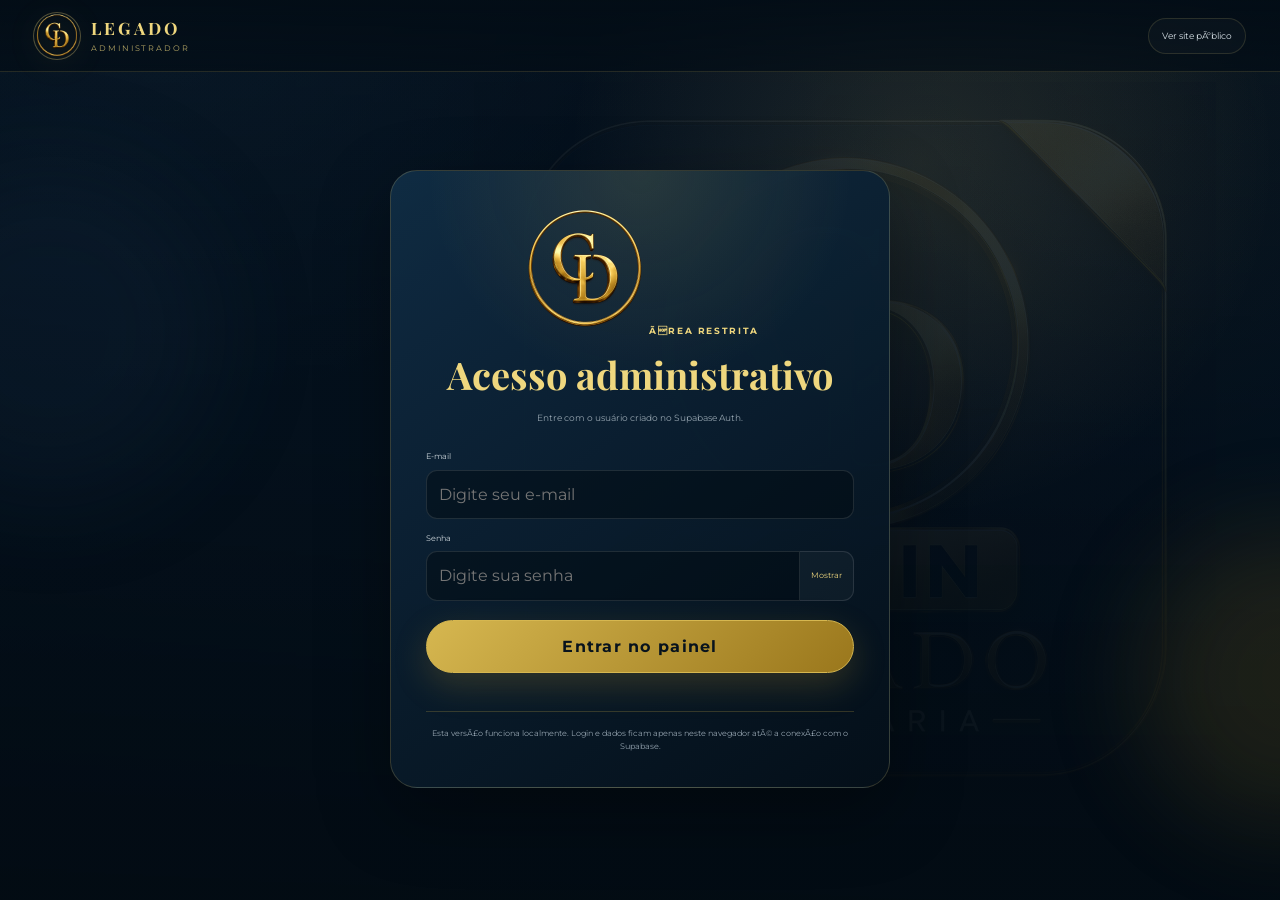
==== commit 9691b337: "Add files via upload" ====
--- a/admin.html
+++ b/admin.html
@@ -1,10 +1,10 @@
-<!DOCTYPE html>
+﻿<!DOCTYPE html>
 <html lang="pt-BR">
 <head>
   <meta charset="UTF-8" />
   <meta name="viewport" content="width=device-width, initial-scale=1.0" />
   <meta name="theme-color" content="#071728" />
-  <meta name="description" content="Área administrativa da Legado Barbearia." />
+  <meta name="description" content="Ãrea administrativa da Legado Barbearia." />
   <title>Legado Barbearia | Administrador</title>
   <link rel="icon" type="image/png" href="assets/favicon.png" />
   <link rel="preconnect" href="https://fonts.googleapis.com" />
@@ -16,18 +16,18 @@
 <body class="admin-body">
   <div class="ambient ambient-one"></div><div class="ambient ambient-two"></div>
   <header class="site-header admin-header">
-    <a class="brand" href="index.html" aria-label="Legado Barbearia - site público"><img src="assets/logo.png" alt="Logo Legado Barbearia" /><span><strong>LEGADO</strong><small>ADMINISTRADOR</small></span></a>
-    <nav class="admin-header-actions"><a class="header-public-link" href="index.html">Ver site público</a><button class="button button-small button-secondary hidden" id="openAdminTutorial" type="button">Tutorial</button><button class="button button-small button-secondary hidden" id="logoutButton" type="button">Sair</button></nav>
+    <a class="brand" href="index.html" aria-label="Legado Barbearia - site pÃºblico"><img src="assets/logo.png" alt="Logo Legado Barbearia" /><span><strong>LEGADO</strong><small>ADMINISTRADOR</small></span></a>
+    <nav class="admin-header-actions"><a class="header-public-link" href="index.html">Ver site pÃºblico</a><button class="button button-small button-secondary hidden" id="openAdminTutorial" type="button">Tutorial</button><button class="button button-small button-secondary hidden" id="logoutButton" type="button">Sair</button></nav>
   </header>
 
   <main>
     <section class="auth-section" id="authView">
       <div class="auth-card">
-        <div class="auth-brand"><img src="assets/logo.png" alt="Emblema da Legado Barbearia" /><span class="eyebrow">ÁREA RESTRITA</span><h1 id="authTitle">Primeiro acesso</h1><p id="authDescription">Crie o acesso administrativo deste dispositivo.</p></div>
+        <div class="auth-brand"><img src="assets/logo.png" alt="Emblema da Legado Barbearia" /><span class="eyebrow">ÃREA RESTRITA</span><h1 id="authTitle">Primeiro acesso</h1><p id="authDescription">Crie o acesso administrativo deste dispositivo.</p></div>
         <form id="setupForm" class="auth-form" novalidate>
           <label><span>Nome do administrador</span><input id="setupName" type="text" placeholder="Ex.: Gilliel" autocomplete="name" required /></label>
           <label><span>E-mail</span><input id="setupEmail" type="email" placeholder="admin@legado.com" autocomplete="email" required /></label>
-          <label><span>Crie uma senha</span><div class="password-field"><input id="setupPassword" type="password" minlength="6" placeholder="Mínimo de 6 caracteres" autocomplete="new-password" required /><button type="button" data-toggle-password="setupPassword">Mostrar</button></div></label>
+          <label><span>Crie uma senha</span><div class="password-field"><input id="setupPassword" type="password" minlength="6" placeholder="MÃ­nimo de 6 caracteres" autocomplete="new-password" required /><button type="button" data-toggle-password="setupPassword">Mostrar</button></div></label>
           <label><span>Confirme a senha</span><div class="password-field"><input id="setupPasswordConfirm" type="password" minlength="6" placeholder="Digite novamente" autocomplete="new-password" required /><button type="button" data-toggle-password="setupPasswordConfirm">Mostrar</button></div></label>
           <button class="button auth-submit" type="submit">Criar acesso administrativo</button>
         </form>
@@ -37,138 +37,138 @@
           <button class="button auth-submit" type="submit">Entrar no painel</button>
         </form>
         <p class="auth-message" id="authMessage" role="status"></p>
-        <p class="auth-warning">Esta versão funciona localmente. Login e dados ficam apenas neste navegador até a conexão com o Supabase.</p>
+        <p class="auth-warning">Esta versÃ£o funciona localmente. Login e dados ficam apenas neste navegador atÃ© a conexÃ£o com o Supabase.</p>
       </div>
     </section>
 
     <section class="admin-app hidden" id="adminView">
       <div class="admin-welcome">
-        <div><span class="eyebrow">PAINEL LEGADO</span><h1>Gestão da barbearia</h1><p>Olá, <strong id="adminNameLabel">Administrador</strong>. Tudo que precisa para organizar o dia está aqui.</p></div>
+        <div><span class="eyebrow">PAINEL LEGADO</span><h1>GestÃ£o da barbearia</h1><p>OlÃ¡, <strong id="adminNameLabel">Administrador</strong>. Tudo que precisa para organizar o dia estÃ¡ aqui.</p></div>
         <div class="admin-date-card"><small>Hoje</small><strong id="todayLabel"></strong></div>
       </div>
 
-      <div class="admin-command-bar" aria-label="Ações rápidas">
-        <button class="admin-command primary" type="button" data-create-booking><span>＋</span><div><strong>Novo agendamento</strong><small>Adicionar cliente manualmente</small></div></button>
-        <button class="admin-command" type="button" id="openPendingBookings"><span>✓</span><div><strong>Confirmar pendentes</strong><small><b id="pendingQuickCount">0</b> aguardando análise</small></div></button>
-        <button class="admin-command" type="button" data-open-panel="availability"><span>◷</span><div><strong>Bloquear horário</strong><small>Pausa, folga ou compromisso</small></div></button>
-        <a class="admin-command" href="index.html"><span>↗</span><div><strong>Visualizar site</strong><small>Ver como o cliente enxerga</small></div></a>
+      <div class="admin-command-bar" aria-label="AÃ§Ãµes rÃ¡pidas">
+        <button class="admin-command primary" type="button" data-create-booking><span>ï¼‹</span><div><strong>Novo agendamento</strong><small>Adicionar cliente manualmente</small></div></button>
+        <button class="admin-command" type="button" id="openPendingBookings"><span>âœ“</span><div><strong>Ver agendados</strong><small><b id="pendingQuickCount">0</b> horário(s) reservado(s)</small></div></button>
+        <button class="admin-command" type="button" data-open-panel="availability"><span>â—·</span><div><strong>Bloquear horÃ¡rio</strong><small>Pausa, folga ou compromisso</small></div></button>
+        <a class="admin-command" href="index.html"><span>â†—</span><div><strong>Visualizar site</strong><small>Ver como o cliente enxerga</small></div></a>
       </div>
 
       <div class="admin-mobile-nav">
-        <label><span>Área do painel</span><select id="adminPanelSelect" aria-label="Selecionar área do painel">
-          <option value="overview">Visão geral</option><option value="calendar">Calendário</option><option value="bookings">Agendamentos</option><option value="clients">Clientes</option><option value="services">Serviços</option><option value="portfolio">Portfólio</option><option value="testimonials">Avaliações</option><option value="availability">Horários</option><option value="reports">Relatórios</option><option value="settings">Configurações</option><option value="tutorial">Tutorial</option>
+        <label><span>Ãrea do painel</span><select id="adminPanelSelect" aria-label="Selecionar Ã¡rea do painel">
+          <option value="overview">VisÃ£o geral</option><option value="calendar">CalendÃ¡rio</option><option value="bookings">Agendamentos</option><option value="clients">Clientes</option><option value="services">ServiÃ§os</option><option value="portfolio">PortfÃ³lio</option><option value="testimonials">AvaliaÃ§Ãµes</option><option value="availability">HorÃ¡rios</option><option value="reports">RelatÃ³rios</option><option value="settings">ConfiguraÃ§Ãµes</option><option value="tutorial">Tutorial</option>
         </select></label>
-        <button class="button button-small" type="button" data-create-booking>＋ Novo</button>
+        <button class="button button-small" type="button" data-create-booking>ï¼‹ Novo</button>
       </div>
 
       <div class="admin-layout">
-        <aside class="admin-sidebar" aria-label="Navegação administrativa">
+        <aside class="admin-sidebar" aria-label="NavegaÃ§Ã£o administrativa">
           <div class="admin-sidebar-profile"><img src="assets/logo.png" alt="" /><div><strong>Legado</strong><small>Painel administrativo</small></div></div>
           <div class="admin-nav-group"><span class="admin-nav-title">Principal</span>
-            <button class="admin-nav-button active" type="button" data-panel-target="overview"><span>◈</span><div>Visão geral<small>Resumo do dia</small></div></button>
-            <button class="admin-nav-button" type="button" data-panel-target="calendar"><span>▦</span><div>Calendário<small>Dia, semana e mês</small></div></button>
-            <button class="admin-nav-button" type="button" data-panel-target="bookings"><span>▣</span><div>Agendamentos<small>Confirmar e editar</small></div><b class="admin-nav-badge" id="pendingNavBadge">0</b></button>
-            <button class="admin-nav-button" type="button" data-panel-target="clients"><span>♙</span><div>Clientes<small>Histórico e contato</small></div></button>
+            <button class="admin-nav-button active" type="button" data-panel-target="overview"><span>â—ˆ</span><div>VisÃ£o geral<small>Resumo do dia</small></div></button>
+            <button class="admin-nav-button" type="button" data-panel-target="calendar"><span>â–¦</span><div>CalendÃ¡rio<small>Dia, semana e mÃªs</small></div></button>
+            <button class="admin-nav-button" type="button" data-panel-target="bookings"><span>â–£</span><div>Agendamentos<small>Editar e desmarcar</small></div><b class="admin-nav-badge" id="pendingNavBadge">0</b></button>
+            <button class="admin-nav-button" type="button" data-panel-target="clients"><span>â™™</span><div>Clientes<small>HistÃ³rico e contato</small></div></button>
           </div>
-          <div class="admin-nav-group"><span class="admin-nav-title">Conteúdo do site</span>
-            <button class="admin-nav-button" type="button" data-panel-target="services"><span>✂</span><div>Serviços<small>Preços, tempo e fotos</small></div></button>
-            <button class="admin-nav-button" type="button" data-panel-target="portfolio"><span>▧</span><div>Portfólio<small>Galeria de trabalhos</small></div></button>
-            <button class="admin-nav-button" type="button" data-panel-target="testimonials"><span>★</span><div>Avaliações<small>Feedbacks publicados</small></div></button>
+          <div class="admin-nav-group"><span class="admin-nav-title">ConteÃºdo do site</span>
+            <button class="admin-nav-button" type="button" data-panel-target="services"><span>âœ‚</span><div>ServiÃ§os<small>PreÃ§os, tempo e fotos</small></div></button>
+            <button class="admin-nav-button" type="button" data-panel-target="portfolio"><span>â–§</span><div>PortfÃ³lio<small>Galeria de trabalhos</small></div></button>
+            <button class="admin-nav-button" type="button" data-panel-target="testimonials"><span>â˜…</span><div>AvaliaÃ§Ãµes<small>Feedbacks publicados</small></div></button>
           </div>
-          <div class="admin-nav-group"><span class="admin-nav-title">Operação</span>
-            <button class="admin-nav-button" type="button" data-panel-target="availability"><span>◷</span><div>Horários<small>Expediente e bloqueios</small></div></button>
-            <button class="admin-nav-button" type="button" data-panel-target="reports"><span>↗</span><div>Relatórios<small>Resultados e faturamento</small></div></button>
+          <div class="admin-nav-group"><span class="admin-nav-title">OperaÃ§Ã£o</span>
+            <button class="admin-nav-button" type="button" data-panel-target="availability"><span>â—·</span><div>HorÃ¡rios<small>Expediente e bloqueios</small></div></button>
+            <button class="admin-nav-button" type="button" data-panel-target="reports"><span>â†—</span><div>RelatÃ³rios<small>Resultados e faturamento</small></div></button>
           </div>
           <div class="admin-nav-group"><span class="admin-nav-title">Sistema</span>
-            <button class="admin-nav-button" type="button" data-panel-target="settings"><span>⚙</span><div>Configurações<small>Dados e backup</small></div></button>
+            <button class="admin-nav-button" type="button" data-panel-target="settings"><span>âš™</span><div>ConfiguraÃ§Ãµes<small>Dados e backup</small></div></button>
             <button class="admin-nav-button" type="button" data-panel-target="tutorial"><span>?</span><div>Tutorial<small>Aprenda a usar</small></div></button>
           </div>
-          <a class="admin-nav-button admin-public-button" href="index.html"><span>↗</span><div>Abrir site<small>Área do cliente</small></div></a>
+          <a class="admin-nav-button admin-public-button" href="index.html"><span>â†—</span><div>Abrir site<small>Ãrea do cliente</small></div></a>
         </aside>
 
         <div class="admin-content">
           <section class="admin-panel active" data-panel="overview">
-            <div class="panel-heading"><div><span class="eyebrow">RESUMO</span><h2>Visão geral</h2><p>Acompanhe rapidamente a movimentação da agenda.</p></div><button class="button button-small" type="button" data-create-booking>Novo agendamento</button></div>
-            <div class="admin-help-strip"><span>Como usar</span><p>Comece o dia por aqui: confira pendentes, próximos clientes e faturamento. Use os atalhos para confirmar agenda, bloquear horários ou atualizar o site.</p></div>
+            <div class="panel-heading"><div><span class="eyebrow">RESUMO</span><h2>VisÃ£o geral</h2><p>Acompanhe rapidamente a movimentaÃ§Ã£o da agenda.</p></div><button class="button button-small" type="button" data-create-booking>Novo agendamento</button></div>
+            <div class="admin-help-strip"><span>Como usar</span><p>Comece o dia por aqui: confira prÃ³ximos clientes e faturamento. Os horÃ¡rios agendados jÃ¡ ficam bloqueados; use desmarcar para liberar novamente.</p></div>
             <div class="stats-grid">
               <article class="stat-card"><span>Hoje</span><strong id="statToday">0</strong><small>Atendimentos do dia</small></article>
-              <article class="stat-card"><span>Pendentes</span><strong id="statPending">0</strong><small>Aguardando confirmação</small></article>
-              <article class="stat-card"><span>Concluídos no mês</span><strong id="statCompleted">0</strong><small>Atendimentos finalizados</small></article>
-              <article class="stat-card"><span>Faturamento do mês</span><strong class="money-stat" id="statRevenue">R$ 0</strong><small>Somente concluídos</small></article>
+              <article class="stat-card"><span>Agendados</span><strong id="statPending">0</strong><small>Próximos horários reservados</small></article>
+              <article class="stat-card"><span>ConcluÃ­dos no mÃªs</span><strong id="statCompleted">0</strong><small>Atendimentos finalizados</small></article>
+              <article class="stat-card"><span>Faturamento do mÃªs</span><strong class="money-stat" id="statRevenue">R$ 0</strong><small>Somente concluÃ­dos</small></article>
             </div>
             <div class="overview-grid">
-              <article class="admin-card"><div class="card-heading"><div><span class="eyebrow">AGENDA DE HOJE</span><h3>Próximos clientes</h3></div><span class="live-dot">Atualizado</span></div><div class="today-bookings" id="todayBookings"></div></article>
-              <article class="admin-card quick-card"><span class="eyebrow">ATALHOS</span><h3>Organize a rotina</h3><p>Crie horários, bloqueie períodos e mantenha as informações atualizadas.</p><div class="quick-actions"><button type="button" data-create-booking>Novo agendamento <span>→</span></button><button type="button" data-open-panel="availability">Bloquear período <span>→</span></button><button type="button" data-open-panel="reports">Ver resultados <span>→</span></button><button type="button" data-open-panel="portfolio">Atualizar portfólio <span>→</span></button><button type="button" data-open-panel="settings">Fazer backup <span>→</span></button></div></article>
+              <article class="admin-card"><div class="card-heading"><div><span class="eyebrow">AGENDA DE HOJE</span><h3>PrÃ³ximos clientes</h3></div><span class="live-dot">Atualizado</span></div><div class="today-bookings" id="todayBookings"></div></article>
+              <article class="admin-card quick-card"><span class="eyebrow">ATALHOS</span><h3>Organize a rotina</h3><p>Crie horÃ¡rios, bloqueie perÃ­odos e mantenha as informaÃ§Ãµes atualizadas.</p><div class="quick-actions"><button type="button" data-create-booking>Novo agendamento <span>â†’</span></button><button type="button" data-open-panel="availability">Bloquear perÃ­odo <span>â†’</span></button><button type="button" data-open-panel="reports">Ver resultados <span>â†’</span></button><button type="button" data-open-panel="portfolio">Atualizar portfÃ³lio <span>â†’</span></button><button type="button" data-open-panel="settings">Fazer backup <span>â†’</span></button></div></article>
             </div>
           </section>
 
           <section class="admin-panel" data-panel="calendar">
-            <div class="panel-heading calendar-heading"><div><span class="eyebrow">AGENDA VISUAL</span><h2>Calendário</h2><p>Alterne entre dia, semana e mês. Clique em um dia para abrir somente os agendamentos daquela data.</p></div><button class="button button-small" type="button" data-create-booking>Novo agendamento</button></div>
-            <div class="admin-help-grid compact"><article><strong>Dia</strong><p>Melhor para acompanhar a rotina de hoje.</p></article><article><strong>Semana</strong><p>Ajuda a ver espaços livres e dias cheios.</p></article><article><strong>Mês</strong><p>Clique em uma data para abrir a agenda daquele dia.</p></article></div>
-            <div class="calendar-toolbar admin-card"><div class="calendar-nav"><button type="button" id="calendarPrev">←</button><button type="button" id="calendarToday">Hoje</button><button type="button" id="calendarNext">→</button></div><strong id="calendarPeriodLabel"></strong><div class="calendar-view-switch"><button class="active" type="button" data-calendar-view="day">Dia</button><button type="button" data-calendar-view="week">Semana</button><button type="button" data-calendar-view="month">Mês</button></div></div>
+            <div class="panel-heading calendar-heading"><div><span class="eyebrow">AGENDA VISUAL</span><h2>CalendÃ¡rio</h2><p>Alterne entre dia, semana e mÃªs. Clique em um dia para abrir somente os agendamentos daquela data.</p></div><button class="button button-small" type="button" data-create-booking>Novo agendamento</button></div>
+            <div class="admin-help-grid compact"><article><strong>Dia</strong><p>Melhor para acompanhar a rotina de hoje.</p></article><article><strong>Semana</strong><p>Ajuda a ver espaÃ§os livres e dias cheios.</p></article><article><strong>MÃªs</strong><p>Clique em uma data para abrir a agenda daquele dia.</p></article></div>
+            <div class="calendar-toolbar admin-card"><div class="calendar-nav"><button type="button" id="calendarPrev">â†</button><button type="button" id="calendarToday">Hoje</button><button type="button" id="calendarNext">â†’</button></div><strong id="calendarPeriodLabel"></strong><div class="calendar-view-switch"><button class="active" type="button" data-calendar-view="day">Dia</button><button type="button" data-calendar-view="week">Semana</button><button type="button" data-calendar-view="month">MÃªs</button></div></div>
             <div class="calendar-shell" id="calendarView"></div>
           </section>
 
           <section class="admin-panel" data-panel="bookings">
             <div class="panel-heading"><div><span class="eyebrow">AGENDA</span><h2>Agendamentos</h2><p>Confirme, edite, conclua, cancele ou exclua os registros.</p></div><div class="heading-actions"><button class="button button-small button-secondary" type="button" id="exportBookings">Exportar CSV</button><button class="button button-small" type="button" data-create-booking>Novo</button></div></div>
-            <div class="admin-help-grid"><article><strong>Pendente</strong><p>Cliente escolheu horário no site. O horário já fica reservado.</p></article><article><strong>Confirmado</strong><p>Use depois de falar com o cliente ou validar internamente.</p></article><article><strong>Concluído</strong><p>Marque ao finalizar para entrar no faturamento.</p></article></div>
-            <article class="booking-protection-notice"><span>✓</span><div><strong>Proteção contra horário duplicado</strong><p>Solicitações pendentes já reservam o horário. Ao confirmar, o sistema verifica novamente o mesmo profissional, data, duração e intervalo. Se houver concorrência, você escolhe qual cliente confirmar.</p></div></article>
-            <div class="filters-card"><label class="search-field"><span>Buscar cliente</span><input id="bookingSearch" type="search" placeholder="Nome, telefone, código ou serviço" /></label><label><span>Data</span><input id="bookingDateFilter" type="date" /></label><label><span>Status</span><select id="bookingStatusFilter"><option value="all">Todos</option><option value="pending">Pendente</option><option value="confirmed">Confirmado</option><option value="completed">Concluído</option><option value="cancelled">Cancelado</option><option value="no_show">Não compareceu</option></select></label><button class="button button-secondary clear-filter" id="clearBookingFilters" type="button">Limpar</button></div>
+            <div class="admin-help-grid"><article><strong>Pendente</strong><p>Cliente escolheu horÃ¡rio no site. O horÃ¡rio jÃ¡ fica reservado.</p></article><article><strong>Confirmado</strong><p>Use depois de falar com o cliente ou validar internamente.</p></article><article><strong>ConcluÃ­do</strong><p>Marque ao finalizar para entrar no faturamento.</p></article></div>
+            <article class="booking-protection-notice"><span>âœ“</span><div><strong>ProteÃ§Ã£o contra horÃ¡rio duplicado</strong><p>Quando o cliente agenda, o horÃ¡rio jÃ¡ fica reservado e some da lista pÃºblica. Para liberar um horÃ¡rio, clique em desmarcar no agendamento.</p></div></article>
+            <div class="filters-card"><label class="search-field"><span>Buscar cliente</span><input id="bookingSearch" type="search" placeholder="Nome, telefone, cÃ³digo ou serviÃ§o" /></label><label><span>Data</span><input id="bookingDateFilter" type="date" /></label><label><span>Status</span><select id="bookingStatusFilter"><option value="all">Todos</option><option value="pending">Pendente antigo</option><option value="confirmed">Agendado</option><option value="completed">ConcluÃ­do</option><option value="cancelled">Desmarcado</option><option value="no_show">NÃ£o compareceu</option></select></label><button class="button button-secondary clear-filter" id="clearBookingFilters" type="button">Limpar</button></div>
             <div class="booking-table-card"><div class="booking-table" id="bookingTable"></div></div>
           </section>
 
           <section class="admin-panel" data-panel="clients">
-            <div class="panel-heading"><div><span class="eyebrow">RELACIONAMENTO</span><h2>Clientes</h2><p>Histórico agrupado pelo número de WhatsApp.</p></div></div>
+            <div class="panel-heading"><div><span class="eyebrow">RELACIONAMENTO</span><h2>Clientes</h2><p>HistÃ³rico agrupado pelo nÃºmero de WhatsApp.</p></div></div>
             <div class="filters-card clients-filter"><label class="search-field"><span>Buscar cliente</span><input id="clientSearch" type="search" placeholder="Nome ou WhatsApp" /></label><div class="client-summary"><span>Clientes cadastrados</span><strong id="clientsCount">0</strong></div></div>
             <div class="clients-grid" id="clientsGrid"></div>
           </section>
 
           <section class="admin-panel" data-panel="services">
-            <div class="panel-heading"><div><span class="eyebrow">CATÁLOGO</span><h2>Serviços</h2><p>Defina duração numérica para o bloqueio inteligente da agenda.</p></div></div>
-            <div class="admin-help-grid"><article><strong>Duração manda na agenda</strong><p>Se o corte leva 45 minutos, o sistema bloqueia esse tempo automaticamente.</p></article><article><strong>Preço é opcional</strong><p>Se preço estiver zerado, o site pode mostrar como “a confirmar”.</p></article><article><strong>Desativar não apaga</strong><p>Serviço inativo some do site, mas continua salvo para usar depois.</p></article></div>
+            <div class="panel-heading"><div><span class="eyebrow">CATÃLOGO</span><h2>ServiÃ§os</h2><p>Defina duraÃ§Ã£o numÃ©rica para o bloqueio inteligente da agenda.</p></div></div>
+            <div class="admin-help-grid"><article><strong>DuraÃ§Ã£o manda na agenda</strong><p>Se o corte leva 45 minutos, o sistema bloqueia esse tempo automaticamente.</p></article><article><strong>PreÃ§o Ã© opcional</strong><p>Se preÃ§o estiver zerado, o site pode mostrar como â€œa confirmarâ€.</p></article><article><strong>Desativar nÃ£o apaga</strong><p>ServiÃ§o inativo some do site, mas continua salvo para usar depois.</p></article></div>
             <div class="management-grid">
               <form class="admin-card management-form" id="serviceForm" novalidate>
                 <input id="serviceId" type="hidden" />
                 <input id="serviceIconData" type="hidden" value="corte.webp" />
-                <div class="card-heading"><div><span class="eyebrow">CADASTRO</span><h3 id="serviceFormTitle">Novo serviço</h3></div></div>
+                <div class="card-heading"><div><span class="eyebrow">CADASTRO</span><h3 id="serviceFormTitle">Novo serviÃ§o</h3></div></div>
                 <div class="service-icon-editor">
-                  <div class="service-icon-preview" id="serviceIconPreview"><img src="assets/corte.webp" alt="Prévia do ícone do serviço" /></div>
+                  <div class="service-icon-preview" id="serviceIconPreview"><img src="assets/corte.webp" alt="PrÃ©via do Ã­cone do serviÃ§o" /></div>
                   <div class="service-icon-controls">
-                    <label><span>Ícone padrão</span><select id="serviceIconPreset"><option value="corte.webp">Tesoura</option><option value="barba.webp">Barba</option><option value="produtos.webp">Produtos</option><option value="agendamento.webp">Agenda</option></select></label>
+                    <label><span>Ãcone padrÃ£o</span><select id="serviceIconPreset"><option value="corte.webp">Tesoura</option><option value="barba.webp">Barba</option><option value="produtos.webp">Produtos</option><option value="agendamento.webp">Agenda</option></select></label>
                     <label class="file-button media-file-button"><input id="serviceIconUpload" type="file" accept="image/png,image/jpeg,image/webp" /><span>Enviar outra imagem</span></label>
-                    <button class="icon-action" id="resetServiceIcon" type="button">Restaurar ícone padrão</button>
-                    <small>Use uma imagem quadrada. Ela será otimizada e salva junto com o serviço neste navegador.</small>
+                    <button class="icon-action" id="resetServiceIcon" type="button">Restaurar Ã­cone padrÃ£o</button>
+                    <small>Use uma imagem quadrada. Ela serÃ¡ otimizada e salva junto com o serviÃ§o neste navegador.</small>
                   </div>
                 </div>
                 <div class="admin-field-grid">
-                  <label class="full"><span>Nome do serviço</span><input id="serviceName" type="text" placeholder="Ex.: Corte degradê" required /></label>
-                  <label><span>Duração em minutos</span><input id="serviceDuration" type="number" min="5" step="5" placeholder="45" required /></label>
+                  <label class="full"><span>Nome do serviÃ§o</span><input id="serviceName" type="text" placeholder="Ex.: Corte degradÃª" required /></label>
+                  <label><span>DuraÃ§Ã£o em minutos</span><input id="serviceDuration" type="number" min="5" step="5" placeholder="45" required /></label>
                   <label><span>Valor em reais</span><input id="servicePrice" type="number" min="0" step="0.01" placeholder="50,00" /></label>
-                  <label class="toggle-label"><input id="serviceActive" type="checkbox" checked /><span>Serviço ativo no site</span></label>
-                  <label class="full"><span>Descrição</span><textarea id="serviceDescription" rows="4" placeholder="Descreva o atendimento"></textarea></label>
-                </div>
-                <div class="form-actions"><button class="button" type="submit">Salvar serviço</button><button class="button button-secondary hidden" id="cancelServiceEdit" type="button">Cancelar edição</button></div>
+                  <label class="toggle-label"><input id="serviceActive" type="checkbox" checked /><span>ServiÃ§o ativo no site</span></label>
+                  <label class="full"><span>DescriÃ§Ã£o</span><textarea id="serviceDescription" rows="4" placeholder="Descreva o atendimento"></textarea></label>
+                </div>
+                <div class="form-actions"><button class="button" type="submit">Salvar serviÃ§o</button><button class="button button-secondary hidden" id="cancelServiceEdit" type="button">Cancelar ediÃ§Ã£o</button></div>
               </form>
-              <div class="admin-card"><div class="card-heading"><div><span class="eyebrow">CATÁLOGO COMPLETO</span><h3>Lista de serviços</h3></div><strong class="count-pill" id="servicesCount">0</strong></div><div class="management-list" id="servicesList"></div></div>
+              <div class="admin-card"><div class="card-heading"><div><span class="eyebrow">CATÃLOGO COMPLETO</span><h3>Lista de serviÃ§os</h3></div><strong class="count-pill" id="servicesCount">0</strong></div><div class="management-list" id="servicesList"></div></div>
             </div>
           </section>
 
           <section class="admin-panel" data-panel="portfolio">
-            <div class="panel-heading"><div><span class="eyebrow">VITRINE DIGITAL</span><h2>Portfólio</h2><p>Cadastre as fotos e também todos os textos que vão aparecer para o cliente.</p></div><button class="button button-small button-secondary" type="button" id="resetPortfolioForm">Novo trabalho</button></div>
-            <div class="admin-help-strip"><span>Dica</span><p>Use fotos reais, bem iluminadas e com título curto. A foto de capa aparece na grade; as fotos extras aparecem quando o cliente abre o trabalho.</p></div>
+            <div class="panel-heading"><div><span class="eyebrow">VITRINE DIGITAL</span><h2>PortfÃ³lio</h2><p>Cadastre as fotos e tambÃ©m todos os textos que vÃ£o aparecer para o cliente.</p></div><button class="button button-small button-secondary" type="button" id="resetPortfolioForm">Novo trabalho</button></div>
+            <div class="admin-help-strip"><span>Dica</span><p>Use fotos reais, bem iluminadas e com tÃ­tulo curto. A foto de capa aparece na grade; as fotos extras aparecem quando o cliente abre o trabalho.</p></div>
 
             <form class="admin-card portfolio-section-copy-card" id="portfolioSectionTextForm">
-              <div class="card-heading"><div><span class="eyebrow">TEXTOS DA SEÇÃO</span><h3>Apresentação do portfólio</h3><p>Esses textos aparecem acima de todos os trabalhos no site.</p></div></div>
+              <div class="card-heading"><div><span class="eyebrow">TEXTOS DA SEÃ‡ÃƒO</span><h3>ApresentaÃ§Ã£o do portfÃ³lio</h3><p>Esses textos aparecem acima de todos os trabalhos no site.</p></div></div>
               <div class="admin-field-grid">
-                <label class="full"><span>Título principal da seção</span><input id="portfolioSectionTitleInput" type="text" placeholder="Ex.: Trabalhos que carregam identidade." required /></label>
-                <label class="full"><span>Texto de apresentação</span><textarea id="portfolioSectionTextInput" rows="3" placeholder="Ex.: Conheça alguns estilos e resultados realizados na Legado."></textarea></label>
+                <label class="full"><span>TÃ­tulo principal da seÃ§Ã£o</span><input id="portfolioSectionTitleInput" type="text" placeholder="Ex.: Trabalhos que carregam identidade." required /></label>
+                <label class="full"><span>Texto de apresentaÃ§Ã£o</span><textarea id="portfolioSectionTextInput" rows="3" placeholder="Ex.: ConheÃ§a alguns estilos e resultados realizados na Legado."></textarea></label>
               </div>
-              <button class="button button-small" type="submit">Salvar textos da seção</button>
+              <button class="button button-small" type="submit">Salvar textos da seÃ§Ã£o</button>
             </form>
 
             <div class="management-grid portfolio-management-grid">
               <form class="admin-card management-form" id="portfolioForm">
-                <div class="card-heading"><div><span class="eyebrow">NOVO TRABALHO</span><h3 id="portfolioFormTitle">Adicionar trabalho</h3><p>Primeiro escreva as informações; depois escolha as fotos.</p></div></div>
+                <div class="card-heading"><div><span class="eyebrow">NOVO TRABALHO</span><h3 id="portfolioFormTitle">Adicionar trabalho</h3><p>Primeiro escreva as informaÃ§Ãµes; depois escolha as fotos.</p></div></div>
                 <input id="portfolioId" type="hidden" />
                 <input id="portfolioImageData" type="hidden" />
                 <input id="portfolioImagePositionX" type="hidden" value="50" />
@@ -176,20 +176,20 @@
                 <input id="portfolioImageZoom" type="hidden" value="1" />
 
                 <div class="portfolio-form-block portfolio-text-block">
-                  <div class="portfolio-block-heading"><span>01</span><div><strong>Textos do trabalho</strong><small>O título e a legenda aparecem no card. O texto completo aparece quando a pessoa abre.</small></div></div>
-                  <label><span>Nome do corte ou trabalho</span><input id="portfolioTitleInput" type="text" placeholder="Ex.: Degradê com acabamento" required /></label>
+                  <div class="portfolio-block-heading"><span>01</span><div><strong>Textos do trabalho</strong><small>O tÃ­tulo e a legenda aparecem no card. O texto completo aparece quando a pessoa abre.</small></div></div>
+                  <label><span>Nome do corte ou trabalho</span><input id="portfolioTitleInput" type="text" placeholder="Ex.: DegradÃª com acabamento" required /></label>
                   <div class="admin-field-grid">
-                    <label><span>Categoria</span><input id="portfolioCategoryInput" type="text" list="portfolioCategories" placeholder="Cortes" required /><datalist id="portfolioCategories"><option value="Cortes"><option value="Barba"><option value="Corte + Barba"><option value="Finalização"><option value="Sobrancelha"><option value="Experiência"><option value="Ambiente"></datalist></label>
-                    <label><span>Ordem de exibição</span><input id="portfolioOrderInput" type="number" min="1" value="1" /></label>
+                    <label><span>Categoria</span><input id="portfolioCategoryInput" type="text" list="portfolioCategories" placeholder="Cortes" required /><datalist id="portfolioCategories"><option value="Cortes"><option value="Barba"><option value="Corte + Barba"><option value="FinalizaÃ§Ã£o"><option value="Sobrancelha"><option value="ExperiÃªncia"><option value="Ambiente"></datalist></label>
+                    <label><span>Ordem de exibiÃ§Ã£o</span><input id="portfolioOrderInput" type="number" min="1" value="1" /></label>
                   </div>
-                  <label><span>Legenda curta do card</span><textarea id="portfolioSummaryInput" rows="2" maxlength="160" placeholder="Ex.: Degradê baixo com acabamento natural e alinhamento preciso."></textarea><small class="field-help">Texto curto que aparece logo abaixo do título.</small></label>
+                  <label><span>Legenda curta do card</span><textarea id="portfolioSummaryInput" rows="2" maxlength="160" placeholder="Ex.: DegradÃª baixo com acabamento natural e alinhamento preciso."></textarea><small class="field-help">Texto curto que aparece logo abaixo do tÃ­tulo.</small></label>
                   <label><span>Texto completo do trabalho</span><textarea id="portfolioDescriptionInput" rows="5" placeholder="Conte como foi feito, o estilo escolhido, acabamento e resultado final."></textarea><small class="field-help">Esse texto aparece quando o cliente abre as fotos.</small></label>
-                  <label><span>Descrição da imagem para Google e acessibilidade</span><input id="portfolioAltInput" type="text" placeholder="Ex.: Corte degradê masculino realizado na Legado Barbearia" /></label>
+                  <label><span>DescriÃ§Ã£o da imagem para Google e acessibilidade</span><input id="portfolioAltInput" type="text" placeholder="Ex.: Corte degradÃª masculino realizado na Legado Barbearia" /></label>
                 </div>
 
                 <div class="portfolio-form-block portfolio-media-block">
                   <div class="portfolio-block-heading"><span>02</span><div><strong>Fotos do trabalho</strong><small>Escolha uma capa e acrescente quantas fotos precisar.</small></div></div>
-                  <div class="media-upload-preview" id="portfolioImagePreview"><img src="assets/corte.webp" alt="Prévia da imagem" /></div>
+                  <div class="media-upload-preview" id="portfolioImagePreview"><img src="assets/corte.webp" alt="PrÃ©via da imagem" /></div>
                   <div class="photo-adjust-panel">
                     <div class="photo-adjust-heading"><strong>Enquadramento da capa</strong><small>Ajuste como a foto aparece no card do site.</small></div>
                     <label><span>Horizontal</span><input id="portfolioFocusX" type="range" min="0" max="100" value="50" /></label>
@@ -199,105 +199,105 @@
                   </div>
                   <label class="button button-secondary file-button media-file-button">Escolher foto de capa<input id="portfolioImage" type="file" accept="image/jpeg,image/png,image/webp" /></label>
                   <label class="button button-secondary file-button media-file-button">Adicionar mais fotos<input id="portfolioGalleryImages" type="file" accept="image/jpeg,image/png,image/webp" multiple /></label>
-                  <small class="upload-hint">A foto de capa aparece na grade. As outras ficam disponíveis quando o cliente abre o trabalho.</small>
+                  <small class="upload-hint">A foto de capa aparece na grade. As outras ficam disponÃ­veis quando o cliente abre o trabalho.</small>
                   <div class="portfolio-gallery-editor" id="portfolioGalleryEditor"></div>
                 </div>
 
                 <div class="portfolio-form-block portfolio-publish-block">
-                  <div class="portfolio-block-heading"><span>03</span><div><strong>Publicação</strong><small>Escolha como o trabalho será exibido.</small></div></div>
+                  <div class="portfolio-block-heading"><span>03</span><div><strong>PublicaÃ§Ã£o</strong><small>Escolha como o trabalho serÃ¡ exibido.</small></div></div>
                   <label class="toggle-label"><input id="portfolioFeaturedInput" type="checkbox" /><span>Destacar este trabalho</span></label>
                   <label class="toggle-label"><input id="portfolioActiveInput" type="checkbox" checked /><span>Exibir no site</span></label>
                 </div>
-                <button class="button portfolio-save-button" type="submit">Salvar fotos e textos no portfólio</button>
+                <button class="button portfolio-save-button" type="submit">Salvar fotos e textos no portfÃ³lio</button>
               </form>
               <div class="admin-card">
                 <div class="card-heading"><div><span class="eyebrow">ITENS PUBLICADOS</span><h3>Galeria do site</h3><p>Clique em editar para trocar fotos ou escritas.</p></div><strong class="count-pill" id="portfolioCount">0</strong></div>
-                <div class="storage-meter"><div><span>Armazenamento local estimado</span><strong id="storageUsage">0 MB</strong></div><div class="storage-meter-track"><i id="storageUsageBar"></i></div><small>Até a integração com o Supabase, evite muitas fotos grandes.</small></div>
+                <div class="storage-meter"><div><span>Armazenamento local estimado</span><strong id="storageUsage">0 MB</strong></div><div class="storage-meter-track"><i id="storageUsageBar"></i></div><small>AtÃ© a integraÃ§Ã£o com o Supabase, evite muitas fotos grandes.</small></div>
                 <div class="portfolio-admin-list" id="portfolioAdminList"></div>
               </div>
             </div>
           </section>
 
           <section class="admin-panel" data-panel="testimonials">
-            <div class="panel-heading"><div><span class="eyebrow">PROVA SOCIAL</span><h2>Avaliações</h2><p>Clientes podem enviar pelo site. Você aprova antes de publicar.</p></div><button class="button button-small button-secondary" type="button" id="resetTestimonialForm">Novo depoimento</button></div>
-            <div class="admin-help-strip"><span>Moderação</span><p>Novas avaliações chegam como pendentes e não aparecem no site. Revise o texto, confira a foto e clique em aprovar para publicar.</p></div>
+            <div class="panel-heading"><div><span class="eyebrow">PROVA SOCIAL</span><h2>AvaliaÃ§Ãµes</h2><p>Clientes podem enviar pelo site. VocÃª aprova antes de publicar.</p></div><button class="button button-small button-secondary" type="button" id="resetTestimonialForm">Novo depoimento</button></div>
+            <div class="admin-help-strip"><span>ModeraÃ§Ã£o</span><p>Novas avaliaÃ§Ãµes chegam como pendentes e nÃ£o aparecem no site. Revise o texto, confira a foto e clique em aprovar para publicar.</p></div>
             <div class="management-grid">
               <form class="admin-card management-form" id="testimonialForm">
-                <div class="card-heading"><div><span class="eyebrow">DEPOIMENTO</span><h3 id="testimonialFormTitle">Adicionar avaliação</h3></div></div>
+                <div class="card-heading"><div><span class="eyebrow">DEPOIMENTO</span><h3 id="testimonialFormTitle">Adicionar avaliaÃ§Ã£o</h3></div></div>
                 <input id="testimonialId" type="hidden" />
                 <input id="testimonialPhoto" type="hidden" />
                 <input id="testimonialPhone" type="hidden" />
                 <label><span>Nome do cliente</span><input id="testimonialName" type="text" placeholder="Ex.: Carlos M." required /></label>
-                <label><span>Serviço realizado</span><input id="testimonialService" type="text" placeholder="Ex.: Corte + Barba" /></label>
+                <label><span>ServiÃ§o realizado</span><input id="testimonialService" type="text" placeholder="Ex.: Corte + Barba" /></label>
                 <label><span>Depoimento</span><textarea id="testimonialText" rows="5" maxlength="420" placeholder="Digite o feedback autorizado pelo cliente." required></textarea></label>
-                <div class="admin-field-grid"><label><span>Avaliação</span><select id="testimonialRating"><option value="5">5 estrelas</option><option value="4">4 estrelas</option><option value="3">3 estrelas</option><option value="2">2 estrelas</option><option value="1">1 estrela</option></select></label><label><span>Ordem</span><input id="testimonialOrder" type="number" min="1" value="1" /></label></div>
-                <label class="toggle-label"><input id="testimonialActive" type="checkbox" checked /><span>Aprovada e visível no site</span></label>
-                <button class="button" type="submit">Salvar avaliação</button>
+                <div class="admin-field-grid"><label><span>AvaliaÃ§Ã£o</span><select id="testimonialRating"><option value="5">5 estrelas</option><option value="4">4 estrelas</option><option value="3">3 estrelas</option><option value="2">2 estrelas</option><option value="1">1 estrela</option></select></label><label><span>Ordem</span><input id="testimonialOrder" type="number" min="1" value="1" /></label></div>
+                <label class="toggle-label"><input id="testimonialActive" type="checkbox" checked /><span>Aprovada e visÃ­vel no site</span></label>
+                <button class="button" type="submit">Salvar avaliaÃ§Ã£o</button>
               </form>
-              <div class="admin-card"><div class="card-heading"><div><span class="eyebrow">PUBLICAÇÃO</span><h3>Depoimentos cadastrados</h3><p><strong id="pendingTestimonialsCount">0</strong> aguardando aprovação</p></div><strong class="count-pill" id="testimonialsCount">0</strong></div><div class="testimonial-admin-list" id="testimonialAdminList"></div></div>
+              <div class="admin-card"><div class="card-heading"><div><span class="eyebrow">PUBLICAÃ‡ÃƒO</span><h3>Depoimentos cadastrados</h3><p><strong id="pendingTestimonialsCount">0</strong> aguardando aprovaÃ§Ã£o</p></div><strong class="count-pill" id="testimonialsCount">0</strong></div><div class="testimonial-admin-list" id="testimonialAdminList"></div></div>
             </div>
           </section>
 
           <section class="admin-panel" data-panel="availability">
-            <div class="panel-heading"><div><span class="eyebrow">DISPONIBILIDADE</span><h2>Horários de atendimento</h2><p>Configure expediente, intervalo, antecedência e bloqueios.</p></div></div>
-            <div class="admin-help-grid"><article><strong>Expediente</strong><p>Diz quais dias e horários podem aparecer para o cliente.</p></article><article><strong>Intervalo</strong><p>Define de quanto em quanto tempo os horários aparecem.</p></article><article><strong>Bloqueio</strong><p>Use para folgas, almoço, compromisso externo ou dia fechado.</p></article></div>
+            <div class="panel-heading"><div><span class="eyebrow">DISPONIBILIDADE</span><h2>HorÃ¡rios de atendimento</h2><p>Configure expediente, intervalo, antecedÃªncia e bloqueios.</p></div></div>
+            <div class="admin-help-grid"><article><strong>Expediente</strong><p>Diz quais dias e horÃ¡rios podem aparecer para o cliente.</p></article><article><strong>Intervalo</strong><p>Define de quanto em quanto tempo os horÃ¡rios aparecem.</p></article><article><strong>Bloqueio</strong><p>Use para folgas, almoÃ§o, compromisso externo ou dia fechado.</p></article></div>
             <form class="admin-card schedule-form" id="availabilityForm">
               <div class="card-heading"><div><span class="eyebrow">GRADE SEMANAL</span><h3>Expediente por dia</h3></div></div>
-              <div class="schedule-table"><div class="schedule-row schedule-header"><span>Dia</span><span>Aberto</span><span>Primeiro período</span><span>Segundo período</span></div><div id="weekdayRows"></div></div>
-              <div class="availability-options"><label><span>Intervalo da grade</span><select id="slotInterval"><option value="10">10 minutos</option><option value="15">15 minutos</option><option value="20">20 minutos</option><option value="30">30 minutos</option></select></label><label><span>Intervalo após atendimento</span><input id="bufferMinutes" type="number" min="0" step="5" /></label><label><span>Agendar com até</span><input id="advanceDays" type="number" min="1" max="180" /></label><label><span>Antecedência mínima</span><input id="minimumLeadMinutes" type="number" min="0" step="15" /></label><label><span>Prazo para cancelar/reagendar</span><input id="cancellationDeadlineMinutes" type="number" min="0" step="30" /></label></div>
+              <div class="schedule-table"><div class="schedule-row schedule-header"><span>Dia</span><span>Aberto</span><span>Primeiro perÃ­odo</span><span>Segundo perÃ­odo</span></div><div id="weekdayRows"></div></div>
+              <div class="availability-options"><label><span>Intervalo da grade</span><select id="slotInterval"><option value="10">10 minutos</option><option value="15">15 minutos</option><option value="20">20 minutos</option><option value="30">30 minutos</option></select></label><label><span>Intervalo apÃ³s atendimento</span><input id="bufferMinutes" type="number" min="0" step="5" /></label><label><span>Agendar com atÃ©</span><input id="advanceDays" type="number" min="1" max="180" /></label><label><span>AntecedÃªncia mÃ­nima</span><input id="minimumLeadMinutes" type="number" min="0" step="15" /></label><label><span>Prazo para cancelar/reagendar</span><input id="cancellationDeadlineMinutes" type="number" min="0" step="30" /></label></div>
               <button class="button" type="submit">Salvar disponibilidade</button>
             </form>
             <div class="management-grid blocks-grid">
-              <form class="admin-card management-form" id="blockForm"><div class="card-heading"><div><span class="eyebrow">BLOQUEIO MANUAL</span><h3>Indisponibilizar período</h3></div></div><label><span>Data</span><input id="blockDate" type="date" required /></label><label class="toggle-label"><input id="blockAllDay" type="checkbox" /><span>Bloquear o dia inteiro</span></label><div class="admin-field-grid" id="blockTimeFields"><label><span>Início</span><input id="blockStart" type="time" value="12:00" /></label><label><span>Fim</span><input id="blockEnd" type="time" value="13:00" /></label></div><label><span>Motivo</span><input id="blockReason" type="text" placeholder="Ex.: compromisso externo" /></label><button class="button" type="submit">Adicionar bloqueio</button></form>
-              <div class="admin-card"><div class="card-heading"><div><span class="eyebrow">INDISPONIBILIDADES</span><h3>Próximos bloqueios</h3></div><strong class="count-pill" id="blockedCount">0</strong></div><div class="management-list" id="blockedSlotsList"></div></div>
+              <form class="admin-card management-form" id="blockForm"><div class="card-heading"><div><span class="eyebrow">BLOQUEIO MANUAL</span><h3>Indisponibilizar perÃ­odo</h3></div></div><label><span>Data</span><input id="blockDate" type="date" required /></label><label class="toggle-label"><input id="blockAllDay" type="checkbox" /><span>Bloquear o dia inteiro</span></label><div class="admin-field-grid" id="blockTimeFields"><label><span>InÃ­cio</span><input id="blockStart" type="time" value="12:00" /></label><label><span>Fim</span><input id="blockEnd" type="time" value="13:00" /></label></div><label><span>Motivo</span><input id="blockReason" type="text" placeholder="Ex.: compromisso externo" /></label><button class="button" type="submit">Adicionar bloqueio</button></form>
+              <div class="admin-card"><div class="card-heading"><div><span class="eyebrow">INDISPONIBILIDADES</span><h3>PrÃ³ximos bloqueios</h3></div><strong class="count-pill" id="blockedCount">0</strong></div><div class="management-list" id="blockedSlotsList"></div></div>
             </div>
           </section>
 
           <section class="admin-panel" data-panel="reports">
-            <div class="panel-heading"><div><span class="eyebrow">RESULTADOS</span><h2>Relatórios</h2><p>Os valores consideram apenas atendimentos marcados como concluídos.</p></div><button class="button button-small button-secondary" type="button" id="exportReport">Exportar período</button></div>
-            <div class="admin-help-strip"><span>Leitura dos números</span><p>Para o faturamento aparecer corretamente, marque os agendamentos finalizados como “Concluído”. Pendentes e cancelados não entram no valor.</p></div>
+            <div class="panel-heading"><div><span class="eyebrow">RESULTADOS</span><h2>RelatÃ³rios</h2><p>Os valores consideram apenas atendimentos marcados como concluÃ­dos.</p></div><button class="button button-small button-secondary" type="button" id="exportReport">Exportar perÃ­odo</button></div>
+            <div class="admin-help-strip"><span>Leitura dos nÃºmeros</span><p>Para o faturamento aparecer corretamente, marque os agendamentos finalizados como â€œConcluÃ­doâ€. Pendentes e cancelados nÃ£o entram no valor.</p></div>
             <div class="report-filters admin-card"><label><span>Data inicial</span><input id="reportStart" type="date" /></label><label><span>Data final</span><input id="reportEnd" type="date" /></label><button class="button button-secondary" type="button" id="applyReport">Atualizar</button></div>
-            <div class="stats-grid report-stats"><article class="stat-card"><span>Atendimentos</span><strong id="reportCompleted">0</strong><small>Concluídos</small></article><article class="stat-card"><span>Faturamento</span><strong class="money-stat" id="reportRevenue">R$ 0</strong><small>No período</small></article><article class="stat-card"><span>Ticket médio</span><strong class="money-stat" id="reportTicket">R$ 0</strong><small>Por atendimento</small></article><article class="stat-card"><span>Cancelamentos/faltas</span><strong id="reportCancelled">0</strong><small>No período</small></article></div>
-            <div class="reports-grid"><article class="admin-card"><div class="card-heading"><div><span class="eyebrow">SERVIÇOS</span><h3>Mais realizados</h3></div></div><div class="bar-report" id="servicesReport"></div></article><article class="admin-card"><div class="card-heading"><div><span class="eyebrow">HORÁRIOS</span><h3>Mais procurados</h3></div></div><div class="bar-report" id="timesReport"></div></article><article class="admin-card"><div class="card-heading"><div><span class="eyebrow">DIAS DA SEMANA</span><h3>Movimento</h3></div></div><div class="bar-report" id="weekdaysReport"></div></article><article class="admin-card"><div class="card-heading"><div><span class="eyebrow">STATUS</span><h3>Distribuição</h3></div></div><div class="bar-report" id="statusReport"></div></article></div>
+            <div class="stats-grid report-stats"><article class="stat-card"><span>Atendimentos</span><strong id="reportCompleted">0</strong><small>ConcluÃ­dos</small></article><article class="stat-card"><span>Faturamento</span><strong class="money-stat" id="reportRevenue">R$ 0</strong><small>No perÃ­odo</small></article><article class="stat-card"><span>Ticket mÃ©dio</span><strong class="money-stat" id="reportTicket">R$ 0</strong><small>Por atendimento</small></article><article class="stat-card"><span>Cancelamentos/faltas</span><strong id="reportCancelled">0</strong><small>No perÃ­odo</small></article></div>
+            <div class="reports-grid"><article class="admin-card"><div class="card-heading"><div><span class="eyebrow">SERVIÃ‡OS</span><h3>Mais realizados</h3></div></div><div class="bar-report" id="servicesReport"></div></article><article class="admin-card"><div class="card-heading"><div><span class="eyebrow">HORÃRIOS</span><h3>Mais procurados</h3></div></div><div class="bar-report" id="timesReport"></div></article><article class="admin-card"><div class="card-heading"><div><span class="eyebrow">DIAS DA SEMANA</span><h3>Movimento</h3></div></div><div class="bar-report" id="weekdaysReport"></div></article><article class="admin-card"><div class="card-heading"><div><span class="eyebrow">STATUS</span><h3>DistribuiÃ§Ã£o</h3></div></div><div class="bar-report" id="statusReport"></div></article></div>
           </section>
 
           <section class="admin-panel" data-panel="tutorial">
-            <div class="panel-heading"><div><span class="eyebrow">CENTRAL DE AJUDA</span><h2>Tutorial do administrador</h2><p>Use esta página como guia para configurar, publicar e administrar a Legado.</p></div><button class="button button-small" type="button" id="finishAdminTutorial">Concluir e ir para o início</button></div>
+            <div class="panel-heading"><div><span class="eyebrow">CENTRAL DE AJUDA</span><h2>Tutorial do administrador</h2><p>Use esta pÃ¡gina como guia para configurar, publicar e administrar a Legado.</p></div><button class="button button-small" type="button" id="finishAdminTutorial">Concluir e ir para o inÃ­cio</button></div>
 
             <article class="admin-card admin-tutorial-welcome">
-              <div><span class="eyebrow">COMECE POR AQUI</span><h3>Deixe o site pronto em poucos passos</h3><p>Os itens abaixo são verificados com os dados salvos neste navegador. Clique em qualquer etapa para abrir a área correspondente.</p></div>
+              <div><span class="eyebrow">COMECE POR AQUI</span><h3>Deixe o site pronto em poucos passos</h3><p>Os itens abaixo sÃ£o verificados com os dados salvos neste navegador. Clique em qualquer etapa para abrir a Ã¡rea correspondente.</p></div>
               <div class="tutorial-progress-summary"><strong id="tutorialProgressLabel">0 de 5</strong><span>etapas preparadas</span><div class="tutorial-progress-track"><i id="tutorialProgressBar"></i></div></div>
             </article>
 
             <div class="admin-tutorial-checklist" id="adminTutorialChecklist"></div>
 
-            <div class="panel-heading tutorial-subheading"><div><span class="eyebrow">COMO USAR CADA ÁREA</span><h2>O que fazer em cada aba</h2><p>Um resumo prático das ferramentas disponíveis no painel.</p></div></div>
+            <div class="panel-heading tutorial-subheading"><div><span class="eyebrow">COMO USAR CADA ÃREA</span><h2>O que fazer em cada aba</h2><p>Um resumo prÃ¡tico das ferramentas disponÃ­veis no painel.</p></div></div>
             <div class="admin-tutorial-grid">
-              <article class="admin-tutorial-card"><span>01</span><div><small>VISÃO GERAL</small><h3>Veja o dia rapidamente</h3><p>Acompanhe atendimentos de hoje, pendências, concluídos e faturamento mensal.</p><button type="button" data-open-panel="overview">Abrir visão geral →</button></div></article>
-              <article class="admin-tutorial-card"><span>02</span><div><small>CALENDÁRIO</small><h3>Organize a agenda visual</h3><p>Alterne entre dia, semana e mês. Clique em uma data para abrir a agenda daquele dia; depois use “Ver detalhes / editar” no atendimento desejado.</p><button type="button" data-open-panel="calendar">Abrir calendário →</button></div></article>
-              <article class="admin-tutorial-card"><span>03</span><div><small>AGENDAMENTOS</small><h3>Confirme e proteja os horários</h3><p>As solicitações pendentes já bloqueiam o horário. Use “Confirmar” para validar o atendimento; o sistema impede duas confirmações para o mesmo profissional e período.</p><button type="button" data-open-panel="bookings">Abrir agendamentos →</button></div></article>
-              <article class="admin-tutorial-card"><span>04</span><div><small>SERVIÇOS</small><h3>Cadastre o que é oferecido</h3><p>Informe nome, preço, duração, descrição e imagem do ícone de cada serviço.</p><button type="button" data-open-panel="services">Abrir serviços →</button></div></article>
-              <article class="admin-tutorial-card"><span>05</span><div><small>PORTFÓLIO</small><h3>Publique trabalhos reais</h3><p>Preencha título, legenda curta, texto completo, categoria e depois adicione uma capa e várias fotos por trabalho.</p><button type="button" data-open-panel="portfolio">Abrir portfólio →</button></div></article>
-              <article class="admin-tutorial-card"><span>06</span><div><small>AVALIAÇÕES</small><h3>Mostre feedbacks reais</h3><p>Cadastre nome, serviço, comentário, estrelas e publique apenas o que desejar.</p><button type="button" data-open-panel="testimonials">Abrir avaliações →</button></div></article>
-              <article class="admin-tutorial-card"><span>07</span><div><small>HORÁRIOS</small><h3>Defina quando pode agendar</h3><p>Configure expediente, intervalo, folgas e bloqueios de horários ou dias inteiros.</p><button type="button" data-open-panel="availability">Abrir horários →</button></div></article>
-              <article class="admin-tutorial-card"><span>08</span><div><small>RELATÓRIOS</small><h3>Acompanhe os resultados</h3><p>Consulte faturamento, serviços mais realizados, horários procurados e faltas.</p><button type="button" data-open-panel="reports">Abrir relatórios →</button></div></article>
-              <article class="admin-tutorial-card"><span>09</span><div><small>CONFIGURAÇÕES</small><h3>Personalize e faça backup</h3><p>Atualize contato, endereço, textos, foto, Pix, fidelidade, acesso e backup.</p><button type="button" data-open-panel="settings">Abrir configurações →</button></div></article>
+              <article class="admin-tutorial-card"><span>01</span><div><small>VISÃƒO GERAL</small><h3>Veja o dia rapidamente</h3><p>Acompanhe atendimentos de hoje, pendÃªncias, concluÃ­dos e faturamento mensal.</p><button type="button" data-open-panel="overview">Abrir visÃ£o geral â†’</button></div></article>
+              <article class="admin-tutorial-card"><span>02</span><div><small>CALENDÃRIO</small><h3>Organize a agenda visual</h3><p>Alterne entre dia, semana e mÃªs. Clique em uma data para abrir a agenda daquele dia; depois use â€œVer detalhes / editarâ€ no atendimento desejado.</p><button type="button" data-open-panel="calendar">Abrir calendÃ¡rio â†’</button></div></article>
+              <article class="admin-tutorial-card"><span>03</span><div><small>AGENDAMENTOS</small><h3>Edite e desmarque horÃ¡rios</h3><p>O cliente agenda e o horÃ¡rio jÃ¡ fica bloqueado. Use â€œDesmarcarâ€ quando precisar liberar aquele horÃ¡rio novamente.</p><button type="button" data-open-panel="bookings">Abrir agendamentos â†’</button></div></article>
+              <article class="admin-tutorial-card"><span>04</span><div><small>SERVIÃ‡OS</small><h3>Cadastre o que Ã© oferecido</h3><p>Informe nome, preÃ§o, duraÃ§Ã£o, descriÃ§Ã£o e imagem do Ã­cone de cada serviÃ§o.</p><button type="button" data-open-panel="services">Abrir serviÃ§os â†’</button></div></article>
+              <article class="admin-tutorial-card"><span>05</span><div><small>PORTFÃ“LIO</small><h3>Publique trabalhos reais</h3><p>Preencha tÃ­tulo, legenda curta, texto completo, categoria e depois adicione uma capa e vÃ¡rias fotos por trabalho.</p><button type="button" data-open-panel="portfolio">Abrir portfÃ³lio â†’</button></div></article>
+              <article class="admin-tutorial-card"><span>06</span><div><small>AVALIAÃ‡Ã•ES</small><h3>Mostre feedbacks reais</h3><p>Cadastre nome, serviÃ§o, comentÃ¡rio, estrelas e publique apenas o que desejar.</p><button type="button" data-open-panel="testimonials">Abrir avaliaÃ§Ãµes â†’</button></div></article>
+              <article class="admin-tutorial-card"><span>07</span><div><small>HORÃRIOS</small><h3>Defina quando pode agendar</h3><p>Configure expediente, intervalo, folgas e bloqueios de horÃ¡rios ou dias inteiros.</p><button type="button" data-open-panel="availability">Abrir horÃ¡rios â†’</button></div></article>
+              <article class="admin-tutorial-card"><span>08</span><div><small>RELATÃ“RIOS</small><h3>Acompanhe os resultados</h3><p>Consulte faturamento, serviÃ§os mais realizados, horÃ¡rios procurados e faltas.</p><button type="button" data-open-panel="reports">Abrir relatÃ³rios â†’</button></div></article>
+              <article class="admin-tutorial-card"><span>09</span><div><small>CONFIGURAÃ‡Ã•ES</small><h3>Personalize e faÃ§a backup</h3><p>Atualize contato, endereÃ§o, textos, foto, Pix, fidelidade, acesso e backup.</p><button type="button" data-open-panel="settings">Abrir configuraÃ§Ãµes â†’</button></div></article>
             </div>
 
             <div class="admin-tutorial-routine">
-              <article class="admin-card"><span class="eyebrow">ROTINA DIÁRIA</span><h3>Antes de começar o atendimento</h3><ol><li>Abra a <strong>Visão geral</strong> e confira os clientes do dia.</li><li>Abra <strong>Agendamentos</strong>, fale com o cliente e clique em <strong>Confirmar</strong>. O sistema refaz a verificação de conflito antes de liberar a confirmação.</li><li>Bloqueie rapidamente qualquer período que não estará disponível.</li><li>Ao terminar, marque o atendimento como <strong>Concluído</strong>.</li></ol></article>
-              <article class="admin-card"><span class="eyebrow">SEGURANÇA DOS DADOS</span><h3>Faça backup regularmente</h3><p>Até a conexão com o Supabase, os dados ficam neste navegador. Baixe um backup depois de mudanças importantes e guarde o arquivo em local seguro.</p><button class="button button-secondary" type="button" data-open-panel="settings">Ir para backup</button></article>
+              <article class="admin-card"><span class="eyebrow">ROTINA DIÃRIA</span><h3>Antes de comeÃ§ar o atendimento</h3><ol><li>Abra a <strong>VisÃ£o geral</strong> e confira os clientes do dia.</li><li>Abra <strong>Agendamentos</strong> para editar, concluir ou desmarcar horÃ¡rios.</li><li>Bloqueie rapidamente qualquer perÃ­odo que nÃ£o estarÃ¡ disponÃ­vel.</li><li>Ao terminar, marque o atendimento como <strong>ConcluÃ­do</strong>.</li></ol></article>
+              <article class="admin-card"><span class="eyebrow">SEGURANÃ‡A DOS DADOS</span><h3>FaÃ§a backup regularmente</h3><p>AtÃ© a conexÃ£o com o Supabase, os dados ficam neste navegador. Baixe um backup depois de mudanÃ§as importantes e guarde o arquivo em local seguro.</p><button class="button button-secondary" type="button" data-open-panel="settings">Ir para backup</button></article>
             </div>
           </section>
 
           <section class="admin-panel" data-panel="settings">
-            <div class="panel-heading"><div><span class="eyebrow">PERSONALIZAÇÃO</span><h2>Configurações</h2><p>Atualize o site, o acesso e mantenha uma cópia dos dados.</p></div></div>
-            <div class="admin-help-grid"><article><strong>Dados públicos</strong><p>Contato, endereço, história, equipe e textos que aparecem no site.</p></article><article><strong>Acesso</strong><p>Troque nome, e-mail e senha do painel local.</p></article><article><strong>Backup</strong><p>Baixe uma cópia antes de grandes mudanças.</p></article></div>
+            <div class="panel-heading"><div><span class="eyebrow">PERSONALIZAÃ‡ÃƒO</span><h2>ConfiguraÃ§Ãµes</h2><p>Atualize o site, o acesso e mantenha uma cÃ³pia dos dados.</p></div></div>
+            <div class="admin-help-grid"><article><strong>Dados pÃºblicos</strong><p>Contato, endereÃ§o, histÃ³ria, equipe e textos que aparecem no site.</p></article><article><strong>Acesso</strong><p>Troque nome, e-mail e senha do painel local.</p></article><article><strong>Backup</strong><p>Baixe uma cÃ³pia antes de grandes mudanÃ§as.</p></article></div>
             <div class="management-grid">
-              <form class="admin-card management-form" id="businessSettingsForm"><div class="card-heading"><div><span class="eyebrow">DADOS DO NEGÓCIO</span><h3>Informações públicas</h3></div></div><div class="admin-field-grid"><div class="settings-divider full"><span>Contato</span></div><label><span>WhatsApp somente números</span><input id="settingWhatsappNumber" type="text" inputmode="numeric" autocomplete="tel" placeholder="556499886880" required /></label><label><span>WhatsApp para exibição</span><input id="settingDisplayPhone" type="text" autocomplete="tel" placeholder="+55 (64) 9988-6880" required /></label><label><span>Instagram</span><input id="settingInstagram" type="text" /></label><label><span>Link do Instagram</span><input id="settingInstagramUrl" type="url" /></label><div class="settings-divider full"><span>Equipe</span></div><label class="full"><span>Profissional principal</span><input id="settingProfessional" type="text" required /></label><label class="full"><span>Profissionais da agenda <small>(um por linha)</small></span><textarea id="settingBarbers" rows="3" placeholder="Gilliel Glaydson&#10;Outro barbeiro"></textarea></label><label><span>Cidade</span><input id="settingCity" type="text" /></label><label class="full"><span>Endereço</span><input id="settingAddress" type="text" /></label><label><span>Dias exibidos</span><input id="settingBusinessDays" type="text" /></label><label><span>Horário exibido</span><input id="settingBusinessHours" type="text" /></label><label class="full"><span>Mensagem após o agendamento</span><textarea id="settingBookingMessage" rows="3"></textarea></label><label class="full"><span>Política de cancelamento</span><textarea id="settingCancellationPolicy" rows="3"></textarea></label><label class="full"><span>Link do Google Maps</span><input id="settingGoogleMapsUrl" type="url" placeholder="https://maps.google.com/..." /></label><div class="settings-divider full"><span>Apresentação e portfólio</span></div><label class="full"><span>Título da seção Sobre</span><input id="settingAboutTitle" type="text" /></label><label class="full"><span>Texto sobre a barbearia</span><textarea id="settingAboutText" rows="4"></textarea></label><label class="full"><span>Biografia do profissional</span><textarea id="settingProfessionalBio" rows="4"></textarea></label><label class="full"><span>Título do portfólio</span><input id="settingPortfolioTitle" type="text" /></label><label class="full"><span>Descrição do portfólio</span><textarea id="settingPortfolioText" rows="3"></textarea></label><label class="full"><span>Título das avaliações</span><input id="settingTestimonialsTitle" type="text" /></label><label class="full"><span>Descrição das avaliações</span><textarea id="settingTestimonialsText" rows="3"></textarea></label><div class="settings-divider full"><span>Foto do profissional</span></div><div class="profile-photo-editor full"><div class="profile-photo-preview"><img id="settingProfessionalPhotoPreview" src="assets/gilliel-apresentacao.webp" alt="Prévia da foto profissional" /></div><div><label class="button button-secondary file-button">Escolher foto<input id="settingProfessionalPhotoFile" type="file" accept="image/jpeg,image/png,image/webp" /></label><button class="danger-link" id="removeProfessionalPhoto" type="button">Usar logo como foto</button><input id="settingProfessionalPhoto" type="hidden" /></div></div><div class="settings-divider full"><span>Sinal por Pix</span></div><label class="toggle-label full"><input id="settingDepositEnabled" type="checkbox" /><span>Exibir instruções de sinal após o agendamento</span></label><label><span>Valor do sinal</span><input id="settingDepositAmount" type="number" min="0" step="0.01" /></label><label><span>Chave Pix</span><input id="settingPixKey" type="text" /></label><label class="full"><span>Mensagem sobre o sinal</span><textarea id="settingDepositMessage" rows="3"></textarea></label><div class="settings-divider full"><span>Fidelidade</span></div><label class="toggle-label full"><input id="settingLoyaltyEnabled" type="checkbox" /><span>Exibir progresso de fidelidade no cadastro dos clientes</span></label><label><span>Meta de atendimentos</span><input id="settingLoyaltyGoal" type="number" min="1" max="100" /></label><label><span>Benefício</span><input id="settingLoyaltyReward" type="text" /></label><label class="toggle-label full"><input id="settingShowPrices" type="checkbox" /><span>Exibir preços no site</span></label></div><button class="button" type="submit">Salvar informações</button></form>
+              <form class="admin-card management-form" id="businessSettingsForm"><div class="card-heading"><div><span class="eyebrow">DADOS DO NEGÃ“CIO</span><h3>InformaÃ§Ãµes pÃºblicas</h3></div></div><div class="admin-field-grid"><div class="settings-divider full"><span>Contato</span></div><label><span>WhatsApp somente nÃºmeros</span><input id="settingWhatsappNumber" type="text" inputmode="numeric" autocomplete="tel" placeholder="556499886880" required /></label><label><span>WhatsApp para exibiÃ§Ã£o</span><input id="settingDisplayPhone" type="text" autocomplete="tel" placeholder="+55 (64) 9988-6880" required /></label><label><span>Instagram</span><input id="settingInstagram" type="text" /></label><label><span>Link do Instagram</span><input id="settingInstagramUrl" type="url" /></label><div class="settings-divider full"><span>Equipe</span></div><label class="full"><span>Profissional principal</span><input id="settingProfessional" type="text" required /></label><label class="full"><span>Profissionais da agenda <small>(um por linha)</small></span><textarea id="settingBarbers" rows="3" placeholder="Gilliel Glaydson&#10;Outro barbeiro"></textarea></label><label><span>Cidade</span><input id="settingCity" type="text" /></label><label class="full"><span>EndereÃ§o</span><input id="settingAddress" type="text" /></label><label><span>Dias exibidos</span><input id="settingBusinessDays" type="text" /></label><label><span>HorÃ¡rio exibido</span><input id="settingBusinessHours" type="text" /></label><label class="full"><span>Mensagem apÃ³s o agendamento</span><textarea id="settingBookingMessage" rows="3"></textarea></label><label class="full"><span>PolÃ­tica de cancelamento</span><textarea id="settingCancellationPolicy" rows="3"></textarea></label><label class="full"><span>Link do Google Maps</span><input id="settingGoogleMapsUrl" type="url" placeholder="https://maps.google.com/..." /></label><div class="settings-divider full"><span>ApresentaÃ§Ã£o e portfÃ³lio</span></div><label class="full"><span>TÃ­tulo da seÃ§Ã£o Sobre</span><input id="settingAboutTitle" type="text" /></label><label class="full"><span>Texto sobre a barbearia</span><textarea id="settingAboutText" rows="4"></textarea></label><label class="full"><span>Biografia do profissional</span><textarea id="settingProfessionalBio" rows="4"></textarea></label><label class="full"><span>TÃ­tulo do portfÃ³lio</span><input id="settingPortfolioTitle" type="text" /></label><label class="full"><span>DescriÃ§Ã£o do portfÃ³lio</span><textarea id="settingPortfolioText" rows="3"></textarea></label><label class="full"><span>TÃ­tulo das avaliaÃ§Ãµes</span><input id="settingTestimonialsTitle" type="text" /></label><label class="full"><span>DescriÃ§Ã£o das avaliaÃ§Ãµes</span><textarea id="settingTestimonialsText" rows="3"></textarea></label><div class="settings-divider full"><span>Foto do profissional</span></div><div class="profile-photo-editor full"><div class="profile-photo-preview"><img id="settingProfessionalPhotoPreview" src="assets/gilliel-apresentacao.webp" alt="PrÃ©via da foto profissional" /></div><div><label class="button button-secondary file-button">Escolher foto<input id="settingProfessionalPhotoFile" type="file" accept="image/jpeg,image/png,image/webp" /></label><button class="danger-link" id="removeProfessionalPhoto" type="button">Usar logo como foto</button><input id="settingProfessionalPhoto" type="hidden" /></div></div><div class="settings-divider full"><span>Sinal por Pix</span></div><label class="toggle-label full"><input id="settingDepositEnabled" type="checkbox" /><span>Exibir instruÃ§Ãµes de sinal apÃ³s o agendamento</span></label><label><span>Valor do sinal</span><input id="settingDepositAmount" type="number" min="0" step="0.01" /></label><label><span>Chave Pix</span><input id="settingPixKey" type="text" /></label><label class="full"><span>Mensagem sobre o sinal</span><textarea id="settingDepositMessage" rows="3"></textarea></label><div class="settings-divider full"><span>Fidelidade</span></div><label class="toggle-label full"><input id="settingLoyaltyEnabled" type="checkbox" /><span>Exibir progresso de fidelidade no cadastro dos clientes</span></label><label><span>Meta de atendimentos</span><input id="settingLoyaltyGoal" type="number" min="1" max="100" /></label><label><span>BenefÃ­cio</span><input id="settingLoyaltyReward" type="text" /></label><label class="toggle-label full"><input id="settingShowPrices" type="checkbox" /><span>Exibir preÃ§os no site</span></label></div><button class="button" type="submit">Salvar informaÃ§Ãµes</button></form>
               <div class="settings-stack">
-                <form class="admin-card management-form" id="credentialsForm"><div class="card-heading"><div><span class="eyebrow">SEGURANÇA LOCAL</span><h3>Acesso administrativo</h3></div></div><label><span>Nome do administrador</span><input id="credentialName" type="text" required /></label><label><span>E-mail</span><input id="credentialEmail" type="email" required /></label><label><span>Nova senha <small>(deixe vazio para manter)</small></span><div class="password-field"><input id="credentialPassword" type="password" minlength="6" /><button type="button" data-toggle-password="credentialPassword">Mostrar</button></div></label><label><span>Confirmar nova senha</span><div class="password-field"><input id="credentialPasswordConfirm" type="password" minlength="6" /><button type="button" data-toggle-password="credentialPasswordConfirm">Mostrar</button></div></label><button class="button" type="submit">Atualizar acesso</button><p class="security-note">A proteção local não substitui autenticação segura em banco de dados.</p></form>
-                <article class="admin-card backup-card"><div class="card-heading"><div><span class="eyebrow">SEGURANÇA DOS DADOS</span><h3>Backup e restauração</h3></div></div><p>Exporte um arquivo com agendamentos, serviços, horários e configurações. Guarde-o em local seguro.</p><div class="form-actions"><button class="button" type="button" id="exportBackup">Baixar backup</button><label class="button button-secondary file-button">Restaurar backup<input id="importBackup" type="file" accept="application/json" /></label></div><button class="danger-link" type="button" id="resetDemoData">Apagar todos os dados deste navegador</button></article><article class="admin-card integration-card"><div class="card-heading"><div><span class="eyebrow">PRONTO PARA A PRÓXIMA ETAPA</span><h3>Integração com Supabase</h3></div><span class="integration-status">Preparado</span></div><p>O projeto inclui o modelo do banco, políticas de segurança e um guia para conectar agenda, login, portfólio e avaliações quando as credenciais forem informadas.</p><div class="integration-checklist"><span>✓ Estrutura SQL incluída</span><span>✓ Tabelas previstas</span><span>✓ Regras de acesso documentadas</span><span>✓ Dados locais exportáveis</span></div><a class="button button-secondary" href="SUPABASE-SETUP.md" download>Ver guia técnico</a></article>
+                <form class="admin-card management-form" id="credentialsForm"><div class="card-heading"><div><span class="eyebrow">SEGURANÃ‡A LOCAL</span><h3>Acesso administrativo</h3></div></div><label><span>Nome do administrador</span><input id="credentialName" type="text" required /></label><label><span>E-mail</span><input id="credentialEmail" type="email" required /></label><label><span>Nova senha <small>(deixe vazio para manter)</small></span><div class="password-field"><input id="credentialPassword" type="password" minlength="6" /><button type="button" data-toggle-password="credentialPassword">Mostrar</button></div></label><label><span>Confirmar nova senha</span><div class="password-field"><input id="credentialPasswordConfirm" type="password" minlength="6" /><button type="button" data-toggle-password="credentialPasswordConfirm">Mostrar</button></div></label><button class="button" type="submit">Atualizar acesso</button><p class="security-note">A proteÃ§Ã£o local nÃ£o substitui autenticaÃ§Ã£o segura em banco de dados.</p></form>
+                <article class="admin-card backup-card"><div class="card-heading"><div><span class="eyebrow">SEGURANÃ‡A DOS DADOS</span><h3>Backup e restauraÃ§Ã£o</h3></div></div><p>Exporte um arquivo com agendamentos, serviÃ§os, horÃ¡rios e configuraÃ§Ãµes. Guarde-o em local seguro.</p><div class="form-actions"><button class="button" type="button" id="exportBackup">Baixar backup</button><label class="button button-secondary file-button">Restaurar backup<input id="importBackup" type="file" accept="application/json" /></label></div><button class="danger-link" type="button" id="resetDemoData">Apagar todos os dados deste navegador</button></article><article class="admin-card integration-card"><div class="card-heading"><div><span class="eyebrow">PRONTO PARA A PRÃ“XIMA ETAPA</span><h3>IntegraÃ§Ã£o com Supabase</h3></div><span class="integration-status">Preparado</span></div><p>O projeto inclui o modelo do banco, polÃ­ticas de seguranÃ§a e um guia para conectar agenda, login, portfÃ³lio e avaliaÃ§Ãµes quando as credenciais forem informadas.</p><div class="integration-checklist"><span>âœ“ Estrutura SQL incluÃ­da</span><span>âœ“ Tabelas previstas</span><span>âœ“ Regras de acesso documentadas</span><span>âœ“ Dados locais exportÃ¡veis</span></div><a class="button button-secondary" href="SUPABASE-SETUP.md" download>Ver guia tÃ©cnico</a></article>
               </div>
             </div>
           </section>
@@ -306,7 +306,7 @@
     </section>
   </main>
 
-  <div class="modal admin-modal" id="bookingModal" aria-hidden="true"><div class="modal-backdrop" data-close-booking-modal></div><div class="modal-card booking-editor" role="dialog" aria-modal="true" aria-labelledby="bookingModalTitle"><button class="modal-close" type="button" data-close-booking-modal>×</button><span class="eyebrow">AGENDA</span><h2 id="bookingModalTitle">Novo agendamento</h2><form id="bookingEditorForm"><input id="editorBookingId" type="hidden" /><div class="admin-field-grid"><label class="full"><span>Cliente</span><input id="editorName" type="text" required /></label><label><span>WhatsApp</span><input id="editorPhone" type="tel" required /></label><label><span>Status</span><select id="editorStatus"><option value="pending">Pendente</option><option value="confirmed">Confirmado</option><option value="completed">Concluído</option><option value="cancelled">Cancelado</option><option value="no_show">Não compareceu</option></select></label><label class="full"><span>Serviço</span><select id="editorService" required></select></label><label><span>Data</span><input id="editorDate" type="date" required /></label><label><span>Horário</span><select id="editorTime" required></select></label><label class="full"><span>Profissional</span><input id="editorProfessional" type="text" list="barberOptions" required /><datalist id="barberOptions"></datalist></label><label class="full"><span>Observações</span><textarea id="editorNotes" rows="3"></textarea></label></div><div class="editor-summary" id="editorSummary"></div><div class="modal-actions"><button class="button" type="submit">Salvar agendamento</button><button class="button button-secondary" type="button" data-close-booking-modal>Cancelar</button></div></form></div></div>
+  <div class="modal admin-modal" id="bookingModal" aria-hidden="true"><div class="modal-backdrop" data-close-booking-modal></div><div class="modal-card booking-editor" role="dialog" aria-modal="true" aria-labelledby="bookingModalTitle"><button class="modal-close" type="button" data-close-booking-modal>Ã—</button><span class="eyebrow">AGENDA</span><h2 id="bookingModalTitle">Novo agendamento</h2><form id="bookingEditorForm"><input id="editorBookingId" type="hidden" /><div class="admin-field-grid"><label class="full"><span>Cliente</span><input id="editorName" type="text" required /></label><label><span>WhatsApp</span><input id="editorPhone" type="tel" required /></label><label><span>Status</span><select id="editorStatus"><option value="pending">Pendente antigo</option><option value="confirmed">Agendado</option><option value="completed">ConcluÃ­do</option><option value="cancelled">Desmarcado</option><option value="no_show">NÃ£o compareceu</option></select></label><label class="full"><span>ServiÃ§o</span><select id="editorService" required></select></label><label><span>Data</span><input id="editorDate" type="date" required /></label><label><span>HorÃ¡rio</span><select id="editorTime" required></select></label><label class="full"><span>Profissional</span><input id="editorProfessional" type="text" list="barberOptions" required /><datalist id="barberOptions"></datalist></label><label class="full"><span>ObservaÃ§Ãµes</span><textarea id="editorNotes" rows="3"></textarea></label></div><div class="editor-summary" id="editorSummary"></div><div class="modal-actions"><button class="button" type="submit">Salvar agendamento</button><button class="button button-secondary" type="button" data-close-booking-modal>Cancelar</button></div></form></div></div>
 
   <div class="admin-toast" id="adminToast" role="status"></div>
   <script src="core.js"></script>
@@ -315,3 +315,5 @@
 <script src="admin.js"></script>
 </body>
 </html>
+
+
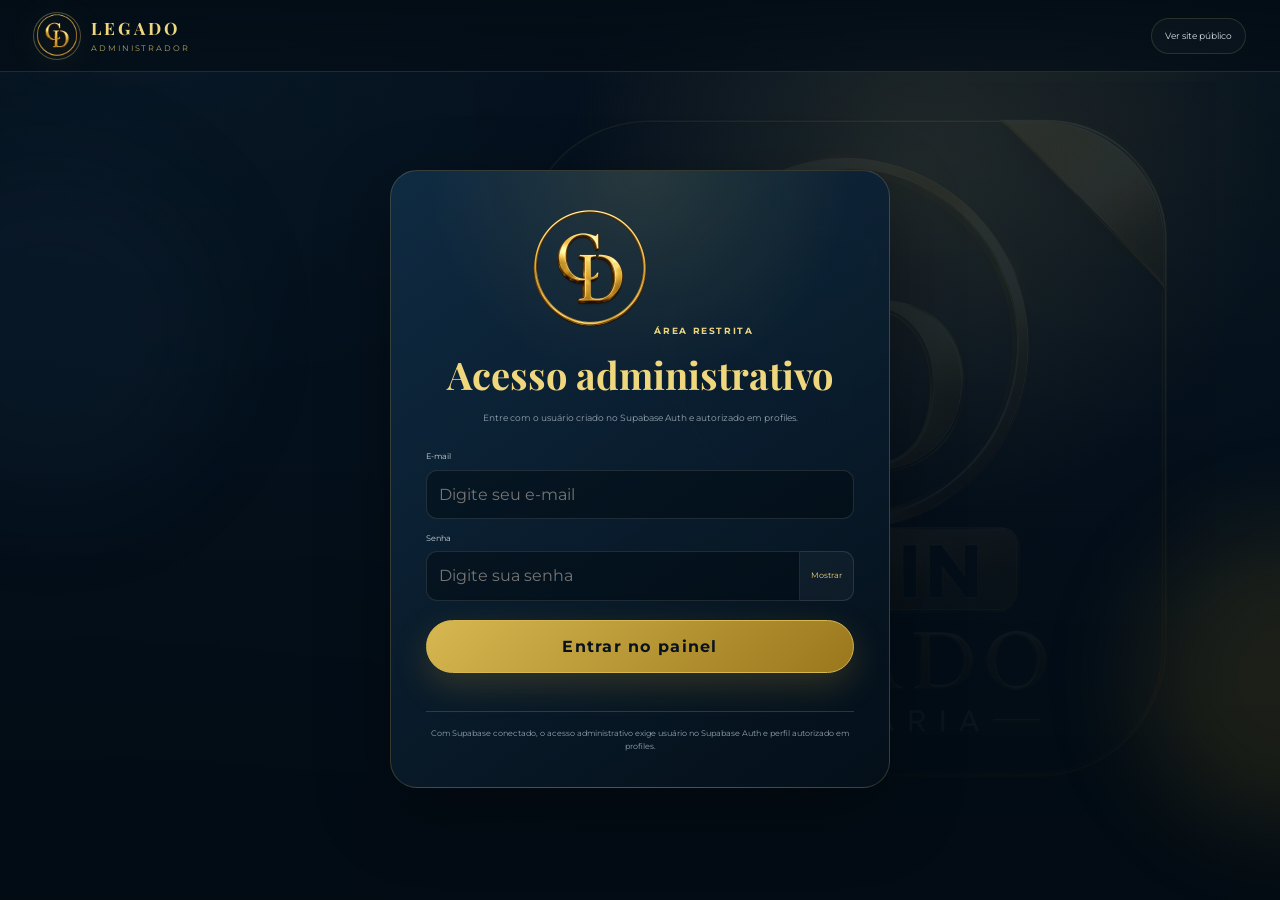
==== commit 42db015c: "Add files via upload" ====
--- a/admin.html
+++ b/admin.html
@@ -4,9 +4,11 @@
   <meta charset="UTF-8" />
   <meta name="viewport" content="width=device-width, initial-scale=1.0" />
   <meta name="theme-color" content="#071728" />
-  <meta name="description" content="Ãrea administrativa da Legado Barbearia." />
+  <meta name="description" content="Área administrativa da Legado Barbearia." />
   <title>Legado Barbearia | Administrador</title>
-  <link rel="icon" type="image/png" href="assets/favicon.png" />
+  <link rel="manifest" href="manifest.webmanifest" />
+  <link rel="icon" type="image/png" href="assets/app-icon-192.png" />
+  <link rel="apple-touch-icon" href="assets/app-icon-192.png" />
   <link rel="preconnect" href="https://fonts.googleapis.com" />
   <link rel="preconnect" href="https://fonts.gstatic.com" crossorigin />
   <link href="https://fonts.googleapis.com/css2?family=Montserrat:wght@400;500;600;700&family=Playfair+Display:wght@500;600;700&display=swap" rel="stylesheet" />
@@ -16,18 +18,18 @@
 <body class="admin-body">
   <div class="ambient ambient-one"></div><div class="ambient ambient-two"></div>
   <header class="site-header admin-header">
-    <a class="brand" href="index.html" aria-label="Legado Barbearia - site pÃºblico"><img src="assets/logo.png" alt="Logo Legado Barbearia" /><span><strong>LEGADO</strong><small>ADMINISTRADOR</small></span></a>
-    <nav class="admin-header-actions"><a class="header-public-link" href="index.html">Ver site pÃºblico</a><button class="button button-small button-secondary hidden" id="openAdminTutorial" type="button">Tutorial</button><button class="button button-small button-secondary hidden" id="logoutButton" type="button">Sair</button></nav>
+    <a class="brand" href="index.html" aria-label="Legado Barbearia - site público"><img src="assets/logo.png" alt="Logo Legado Barbearia" /><span><strong>LEGADO</strong><small>ADMINISTRADOR</small></span></a>
+    <nav class="admin-header-actions"><a class="header-public-link" href="index.html">Ver site público</a><button class="button button-small button-secondary hidden" id="openAdminTutorial" type="button">Tutorial</button><button class="button button-small button-secondary hidden" id="logoutButton" type="button">Sair</button></nav>
   </header>
 
   <main>
     <section class="auth-section" id="authView">
       <div class="auth-card">
-        <div class="auth-brand"><img src="assets/logo.png" alt="Emblema da Legado Barbearia" /><span class="eyebrow">ÃREA RESTRITA</span><h1 id="authTitle">Primeiro acesso</h1><p id="authDescription">Crie o acesso administrativo deste dispositivo.</p></div>
+        <div class="auth-brand"><img src="assets/logo.png" alt="Emblema da Legado Barbearia" /><span class="eyebrow">ÁREA RESTRITA</span><h1 id="authTitle">Primeiro acesso</h1><p id="authDescription">Crie o acesso administrativo deste dispositivo.</p></div>
         <form id="setupForm" class="auth-form" novalidate>
           <label><span>Nome do administrador</span><input id="setupName" type="text" placeholder="Ex.: Gilliel" autocomplete="name" required /></label>
           <label><span>E-mail</span><input id="setupEmail" type="email" placeholder="admin@legado.com" autocomplete="email" required /></label>
-          <label><span>Crie uma senha</span><div class="password-field"><input id="setupPassword" type="password" minlength="6" placeholder="MÃ­nimo de 6 caracteres" autocomplete="new-password" required /><button type="button" data-toggle-password="setupPassword">Mostrar</button></div></label>
+          <label><span>Crie uma senha</span><div class="password-field"><input id="setupPassword" type="password" minlength="6" placeholder="Mínimo de 6 caracteres" autocomplete="new-password" required /><button type="button" data-toggle-password="setupPassword">Mostrar</button></div></label>
           <label><span>Confirme a senha</span><div class="password-field"><input id="setupPasswordConfirm" type="password" minlength="6" placeholder="Digite novamente" autocomplete="new-password" required /><button type="button" data-toggle-password="setupPasswordConfirm">Mostrar</button></div></label>
           <button class="button auth-submit" type="submit">Criar acesso administrativo</button>
         </form>
@@ -37,138 +39,202 @@
           <button class="button auth-submit" type="submit">Entrar no painel</button>
         </form>
         <p class="auth-message" id="authMessage" role="status"></p>
-        <p class="auth-warning">Esta versÃ£o funciona localmente. Login e dados ficam apenas neste navegador atÃ© a conexÃ£o com o Supabase.</p>
+        <p class="auth-warning">Com Supabase conectado, o acesso administrativo exige usuário no Supabase Auth e perfil autorizado em profiles.</p>
       </div>
     </section>
 
     <section class="admin-app hidden" id="adminView">
       <div class="admin-welcome">
-        <div><span class="eyebrow">PAINEL LEGADO</span><h1>GestÃ£o da barbearia</h1><p>OlÃ¡, <strong id="adminNameLabel">Administrador</strong>. Tudo que precisa para organizar o dia estÃ¡ aqui.</p></div>
+        <div><span class="eyebrow">PAINEL LEGADO</span><h1>Gestão da barbearia</h1><p>Olá, <strong id="adminNameLabel">Administrador</strong>. Tudo que precisa para organizar o dia está aqui.</p></div>
         <div class="admin-date-card"><small>Hoje</small><strong id="todayLabel"></strong></div>
       </div>
 
-      <div class="admin-command-bar" aria-label="AÃ§Ãµes rÃ¡pidas">
-        <button class="admin-command primary" type="button" data-create-booking><span>ï¼‹</span><div><strong>Novo agendamento</strong><small>Adicionar cliente manualmente</small></div></button>
-        <button class="admin-command" type="button" id="openPendingBookings"><span>âœ“</span><div><strong>Ver agendados</strong><small><b id="pendingQuickCount">0</b> horário(s) reservado(s)</small></div></button>
-        <button class="admin-command" type="button" data-open-panel="availability"><span>â—·</span><div><strong>Bloquear horÃ¡rio</strong><small>Pausa, folga ou compromisso</small></div></button>
-        <a class="admin-command" href="index.html"><span>â†—</span><div><strong>Visualizar site</strong><small>Ver como o cliente enxerga</small></div></a>
+      <div class="admin-command-bar" aria-label="Ações rápidas">
+        <button class="admin-command primary" type="button" data-create-booking><span>+</span><div><strong>Novo agendamento</strong><small>Adicionar cliente manualmente</small></div></button>
+        <button class="admin-command" type="button" id="openPendingBookings"><span>✓</span><div><strong>Ver agendados</strong><small><b id="pendingQuickCount">0</b> horário(s) reservado(s)</small></div></button>
+        <button class="admin-command" type="button" data-open-panel="availability"><span>◷</span><div><strong>Bloquear horário</strong><small>Pausa, folga ou compromisso</small></div></button>
+        <a class="admin-command" href="index.html"><span>↗</span><div><strong>Visualizar site</strong><small>Ver como o cliente enxerga</small></div></a>
       </div>
 
       <div class="admin-mobile-nav">
-        <label><span>Ãrea do painel</span><select id="adminPanelSelect" aria-label="Selecionar Ã¡rea do painel">
-          <option value="overview">VisÃ£o geral</option><option value="calendar">CalendÃ¡rio</option><option value="bookings">Agendamentos</option><option value="clients">Clientes</option><option value="services">ServiÃ§os</option><option value="portfolio">PortfÃ³lio</option><option value="testimonials">AvaliaÃ§Ãµes</option><option value="availability">HorÃ¡rios</option><option value="reports">RelatÃ³rios</option><option value="settings">ConfiguraÃ§Ãµes</option><option value="tutorial">Tutorial</option>
+        <label><span>Área do painel</span><select id="adminPanelSelect" aria-label="Selecionar área do painel">
+          <option value="overview">Visão geral</option><option value="calendar">Calendário</option><option value="bookings">Agendamentos</option><option value="financial">Controle financeiro</option><option value="barbers">Barbeiros</option><option value="clients">Clientes</option><option value="products">Produtos</option><option value="services">Serviços</option><option value="portfolio">Portfólio</option><option value="testimonials">Avaliações</option><option value="availability">Horários</option><option value="reports">Relatórios</option><option value="settings">Configurações</option><option value="tutorial">Tutorial</option>
         </select></label>
-        <button class="button button-small" type="button" data-create-booking>ï¼‹ Novo</button>
+        <button class="button button-small" type="button" data-create-booking>+ Novo</button>
       </div>
 
       <div class="admin-layout">
-        <aside class="admin-sidebar" aria-label="NavegaÃ§Ã£o administrativa">
+        <aside class="admin-sidebar" aria-label="Navegação administrativa">
           <div class="admin-sidebar-profile"><img src="assets/logo.png" alt="" /><div><strong>Legado</strong><small>Painel administrativo</small></div></div>
           <div class="admin-nav-group"><span class="admin-nav-title">Principal</span>
-            <button class="admin-nav-button active" type="button" data-panel-target="overview"><span>â—ˆ</span><div>VisÃ£o geral<small>Resumo do dia</small></div></button>
-            <button class="admin-nav-button" type="button" data-panel-target="calendar"><span>â–¦</span><div>CalendÃ¡rio<small>Dia, semana e mÃªs</small></div></button>
-            <button class="admin-nav-button" type="button" data-panel-target="bookings"><span>â–£</span><div>Agendamentos<small>Editar e desmarcar</small></div><b class="admin-nav-badge" id="pendingNavBadge">0</b></button>
-            <button class="admin-nav-button" type="button" data-panel-target="clients"><span>â™™</span><div>Clientes<small>HistÃ³rico e contato</small></div></button>
+            <button class="admin-nav-button active" type="button" data-panel-target="overview"><span>◈</span><div>Visão geral<small>Resumo do dia</small></div></button>
+            <button class="admin-nav-button" type="button" data-panel-target="calendar"><span>▦</span><div>Calendário<small>Dia, semana e mês</small></div></button>
+            <button class="admin-nav-button" type="button" data-panel-target="bookings"><span>▣</span><div>Agendamentos<small>Editar e desmarcar</small></div><b class="admin-nav-badge" id="pendingNavBadge">0</b></button>
+            <button class="admin-nav-button" type="button" data-panel-target="financial"><span>$</span><div>Financeiro<small>Caixa e comissões</small></div></button>
+            <button class="admin-nav-button" type="button" data-panel-target="barbers"><span>♚</span><div>Barbeiros<small>Equipe e repasses</small></div></button>
+            <button class="admin-nav-button" type="button" data-panel-target="clients"><span>♙</span><div>Clientes<small>Histórico e contato</small></div></button>
           </div>
-          <div class="admin-nav-group"><span class="admin-nav-title">ConteÃºdo do site</span>
-            <button class="admin-nav-button" type="button" data-panel-target="services"><span>âœ‚</span><div>ServiÃ§os<small>PreÃ§os, tempo e fotos</small></div></button>
-            <button class="admin-nav-button" type="button" data-panel-target="portfolio"><span>â–§</span><div>PortfÃ³lio<small>Galeria de trabalhos</small></div></button>
-            <button class="admin-nav-button" type="button" data-panel-target="testimonials"><span>â˜…</span><div>AvaliaÃ§Ãµes<small>Feedbacks publicados</small></div></button>
+          <div class="admin-nav-group"><span class="admin-nav-title">Conteúdo do site</span>
+            <button class="admin-nav-button" type="button" data-panel-target="services"><span>✂</span><div>Serviços<small>Preços, tempo e fotos</small></div></button>
+            <button class="admin-nav-button" type="button" data-panel-target="portfolio"><span>▧</span><div>Portfólio<small>Galeria de trabalhos</small></div></button>
+            <button class="admin-nav-button" type="button" data-panel-target="testimonials"><span>★</span><div>Avaliações<small>Feedbacks publicados</small></div></button>
           </div>
-          <div class="admin-nav-group"><span class="admin-nav-title">OperaÃ§Ã£o</span>
-            <button class="admin-nav-button" type="button" data-panel-target="availability"><span>â—·</span><div>HorÃ¡rios<small>Expediente e bloqueios</small></div></button>
-            <button class="admin-nav-button" type="button" data-panel-target="reports"><span>â†—</span><div>RelatÃ³rios<small>Resultados e faturamento</small></div></button>
+          <div class="admin-nav-group"><span class="admin-nav-title">Operação</span>
+            <button class="admin-nav-button" type="button" data-panel-target="availability"><span>◷</span><div>Horários<small>Expediente e bloqueios</small></div></button>
+            <button class="admin-nav-button" type="button" data-panel-target="products"><span>◫</span><div>Produtos<small>Estoque e vendas</small></div></button>
+            <button class="admin-nav-button" type="button" data-panel-target="reports"><span>↗</span><div>Relatórios<small>Resultados e faturamento</small></div></button>
           </div>
           <div class="admin-nav-group"><span class="admin-nav-title">Sistema</span>
-            <button class="admin-nav-button" type="button" data-panel-target="settings"><span>âš™</span><div>ConfiguraÃ§Ãµes<small>Dados e backup</small></div></button>
+            <button class="admin-nav-button" type="button" data-panel-target="settings"><span>⚙</span><div>Configurações<small>Dados e backup</small></div></button>
             <button class="admin-nav-button" type="button" data-panel-target="tutorial"><span>?</span><div>Tutorial<small>Aprenda a usar</small></div></button>
           </div>
-          <a class="admin-nav-button admin-public-button" href="index.html"><span>â†—</span><div>Abrir site<small>Ãrea do cliente</small></div></a>
+          <a class="admin-nav-button admin-public-button" href="index.html"><span>↗</span><div>Abrir site<small>Área do cliente</small></div></a>
         </aside>
 
         <div class="admin-content">
           <section class="admin-panel active" data-panel="overview">
-            <div class="panel-heading"><div><span class="eyebrow">RESUMO</span><h2>VisÃ£o geral</h2><p>Acompanhe rapidamente a movimentaÃ§Ã£o da agenda.</p></div><button class="button button-small" type="button" data-create-booking>Novo agendamento</button></div>
-            <div class="admin-help-strip"><span>Como usar</span><p>Comece o dia por aqui: confira prÃ³ximos clientes e faturamento. Os horÃ¡rios agendados jÃ¡ ficam bloqueados; use desmarcar para liberar novamente.</p></div>
+            <div class="panel-heading"><div><span class="eyebrow">RESUMO</span><h2>Visão geral</h2><p>Acompanhe rapidamente a movimentação da agenda.</p></div><button class="button button-small" type="button" data-create-booking>Novo agendamento</button></div>
+            <div class="admin-help-strip"><span>Como usar</span><p>Comece o dia por aqui: confira próximos clientes e faturamento. Os horários agendados já ficam bloqueados; use desmarcar para liberar novamente.</p></div>
             <div class="stats-grid">
               <article class="stat-card"><span>Hoje</span><strong id="statToday">0</strong><small>Atendimentos do dia</small></article>
               <article class="stat-card"><span>Agendados</span><strong id="statPending">0</strong><small>Próximos horários reservados</small></article>
-              <article class="stat-card"><span>ConcluÃ­dos no mÃªs</span><strong id="statCompleted">0</strong><small>Atendimentos finalizados</small></article>
-              <article class="stat-card"><span>Faturamento do mÃªs</span><strong class="money-stat" id="statRevenue">R$ 0</strong><small>Somente concluÃ­dos</small></article>
+              <article class="stat-card"><span>Concluídos no mês</span><strong id="statCompleted">0</strong><small>Atendimentos finalizados</small></article>
+              <article class="stat-card"><span>Faturamento do mês</span><strong class="money-stat" id="statRevenue">R$ 0</strong><small>Somente concluídos</small></article>
             </div>
             <div class="overview-grid">
-              <article class="admin-card"><div class="card-heading"><div><span class="eyebrow">AGENDA DE HOJE</span><h3>PrÃ³ximos clientes</h3></div><span class="live-dot">Atualizado</span></div><div class="today-bookings" id="todayBookings"></div></article>
-              <article class="admin-card quick-card"><span class="eyebrow">ATALHOS</span><h3>Organize a rotina</h3><p>Crie horÃ¡rios, bloqueie perÃ­odos e mantenha as informaÃ§Ãµes atualizadas.</p><div class="quick-actions"><button type="button" data-create-booking>Novo agendamento <span>â†’</span></button><button type="button" data-open-panel="availability">Bloquear perÃ­odo <span>â†’</span></button><button type="button" data-open-panel="reports">Ver resultados <span>â†’</span></button><button type="button" data-open-panel="portfolio">Atualizar portfÃ³lio <span>â†’</span></button><button type="button" data-open-panel="settings">Fazer backup <span>â†’</span></button></div></article>
+              <article class="admin-card"><div class="card-heading"><div><span class="eyebrow">AGENDA DE HOJE</span><h3>Próximos clientes</h3></div><span class="live-dot">Atualizado</span></div><div class="today-bookings" id="todayBookings"></div></article>
+              <article class="admin-card quick-card"><span class="eyebrow">ATALHOS</span><h3>Organize a rotina</h3><p>Crie horários, bloqueie períodos e mantenha as informações atualizadas.</p><div class="quick-actions"><button type="button" data-create-booking>Novo agendamento <span>→</span></button><button type="button" data-open-panel="availability">Bloquear período <span>→</span></button><button type="button" data-open-panel="reports">Ver resultados <span>→</span></button><button type="button" data-open-panel="portfolio">Atualizar portfólio <span>→</span></button><button type="button" data-open-panel="settings">Fazer backup <span>→</span></button></div></article>
             </div>
           </section>
 
           <section class="admin-panel" data-panel="calendar">
-            <div class="panel-heading calendar-heading"><div><span class="eyebrow">AGENDA VISUAL</span><h2>CalendÃ¡rio</h2><p>Alterne entre dia, semana e mÃªs. Clique em um dia para abrir somente os agendamentos daquela data.</p></div><button class="button button-small" type="button" data-create-booking>Novo agendamento</button></div>
-            <div class="admin-help-grid compact"><article><strong>Dia</strong><p>Melhor para acompanhar a rotina de hoje.</p></article><article><strong>Semana</strong><p>Ajuda a ver espaÃ§os livres e dias cheios.</p></article><article><strong>MÃªs</strong><p>Clique em uma data para abrir a agenda daquele dia.</p></article></div>
-            <div class="calendar-toolbar admin-card"><div class="calendar-nav"><button type="button" id="calendarPrev">â†</button><button type="button" id="calendarToday">Hoje</button><button type="button" id="calendarNext">â†’</button></div><strong id="calendarPeriodLabel"></strong><div class="calendar-view-switch"><button class="active" type="button" data-calendar-view="day">Dia</button><button type="button" data-calendar-view="week">Semana</button><button type="button" data-calendar-view="month">MÃªs</button></div></div>
+            <div class="panel-heading calendar-heading"><div><span class="eyebrow">AGENDA VISUAL</span><h2>Calendário</h2><p>Alterne entre dia, semana e mês. Clique em um dia para abrir somente os agendamentos daquela data.</p></div><button class="button button-small" type="button" data-create-booking>Novo agendamento</button></div>
+            <div class="admin-help-grid compact"><article><strong>Dia</strong><p>Melhor para acompanhar a rotina de hoje.</p></article><article><strong>Semana</strong><p>Ajuda a ver espaços livres e dias cheios.</p></article><article><strong>Mês</strong><p>Clique em uma data para abrir a agenda daquele dia.</p></article></div>
+            <div class="calendar-toolbar admin-card"><div class="calendar-nav"><button type="button" id="calendarPrev">←</button><button type="button" id="calendarToday">Hoje</button><button type="button" id="calendarNext">→</button></div><strong id="calendarPeriodLabel"></strong><div class="calendar-view-switch"><button class="active" type="button" data-calendar-view="day">Dia</button><button type="button" data-calendar-view="week">Semana</button><button type="button" data-calendar-view="month">Mês</button></div></div>
             <div class="calendar-shell" id="calendarView"></div>
           </section>
 
           <section class="admin-panel" data-panel="bookings">
             <div class="panel-heading"><div><span class="eyebrow">AGENDA</span><h2>Agendamentos</h2><p>Confirme, edite, conclua, cancele ou exclua os registros.</p></div><div class="heading-actions"><button class="button button-small button-secondary" type="button" id="exportBookings">Exportar CSV</button><button class="button button-small" type="button" data-create-booking>Novo</button></div></div>
-            <div class="admin-help-grid"><article><strong>Pendente</strong><p>Cliente escolheu horÃ¡rio no site. O horÃ¡rio jÃ¡ fica reservado.</p></article><article><strong>Confirmado</strong><p>Use depois de falar com o cliente ou validar internamente.</p></article><article><strong>ConcluÃ­do</strong><p>Marque ao finalizar para entrar no faturamento.</p></article></div>
-            <article class="booking-protection-notice"><span>âœ“</span><div><strong>ProteÃ§Ã£o contra horÃ¡rio duplicado</strong><p>Quando o cliente agenda, o horÃ¡rio jÃ¡ fica reservado e some da lista pÃºblica. Para liberar um horÃ¡rio, clique em desmarcar no agendamento.</p></div></article>
-            <div class="filters-card"><label class="search-field"><span>Buscar cliente</span><input id="bookingSearch" type="search" placeholder="Nome, telefone, cÃ³digo ou serviÃ§o" /></label><label><span>Data</span><input id="bookingDateFilter" type="date" /></label><label><span>Status</span><select id="bookingStatusFilter"><option value="all">Todos</option><option value="pending">Pendente antigo</option><option value="confirmed">Agendado</option><option value="completed">ConcluÃ­do</option><option value="cancelled">Desmarcado</option><option value="no_show">NÃ£o compareceu</option></select></label><button class="button button-secondary clear-filter" id="clearBookingFilters" type="button">Limpar</button></div>
+            <div class="admin-help-grid"><article><strong>Pendente</strong><p>Cliente escolheu horário no site. O horário já fica reservado.</p></article><article><strong>Confirmado</strong><p>Use depois de falar com o cliente ou validar internamente.</p></article><article><strong>Concluído</strong><p>Marque ao finalizar para entrar no faturamento.</p></article></div>
+            <article class="booking-protection-notice"><span>✓</span><div><strong>Proteção contra horário duplicado</strong><p>Quando o cliente agenda, o horário já fica reservado e some da lista pública. Para liberar um horário, clique em desmarcar no agendamento.</p></div></article>
+            <div class="filters-card"><label class="search-field"><span>Buscar cliente</span><input id="bookingSearch" type="search" placeholder="Nome, telefone, código ou serviço" /></label><label><span>Data</span><input id="bookingDateFilter" type="date" /></label><label><span>Status</span><select id="bookingStatusFilter"><option value="all">Todos</option><option value="pending">Pendente antigo</option><option value="confirmed">Agendado</option><option value="completed">Concluído</option><option value="cancelled">Desmarcado</option><option value="no_show">Não compareceu</option></select></label><button class="button button-secondary clear-filter" id="clearBookingFilters" type="button">Limpar</button></div>
             <div class="booking-table-card"><div class="booking-table" id="bookingTable"></div></div>
           </section>
 
+          <section class="admin-panel" data-panel="financial">
+            <div class="panel-heading"><div><span class="eyebrow">CAIXA</span><h2>Controle financeiro</h2><p>Primeira base de caixa, faturamento e comissões calculada a partir dos atendimentos concluídos.</p></div><button class="button button-small button-secondary" type="button" data-open-panel="reports">Ver relatórios</button></div>
+            <div class="admin-help-strip"><span>Como usar</span><p>Marque atendimentos como concluídos para eles entrarem no financeiro. As comissões usam o percentual configurado em Barbeiros.</p></div>
+            <div class="stats-grid">
+              <article class="stat-card"><span>Faturamento hoje</span><strong class="money-stat" id="financeTodayRevenue">R$ 0</strong><small>Atendimentos concluídos</small></article>
+              <article class="stat-card"><span>Faturamento do mês</span><strong class="money-stat" id="financeMonthRevenue">R$ 0</strong><small>Serviços concluídos</small></article>
+              <article class="stat-card"><span>Comissões estimadas</span><strong class="money-stat" id="financeMonthCommission">R$ 0</strong><small>Repasses pendentes</small></article>
+              <article class="stat-card"><span>Ticket médio</span><strong class="money-stat" id="financeAverageTicket">R$ 0</strong><small>No mês</small></article>
+            </div>
+            <article class="admin-card cash-register-card"><div class="card-heading"><div><span class="eyebrow">CAIXA DO DIA</span><h3 id="cashRegisterTitle">Caixa fechado</h3></div><span class="status-badge" id="cashRegisterStatus">Fechado</span></div><div class="cash-register-grid"><div><span>Inicial</span><strong id="cashOpeningAmount">R$ 0,00</strong></div><div><span>Recebido</span><strong id="cashExpectedAmount">R$ 0,00</strong></div><div><span>Total esperado</span><strong id="cashTotalExpected">R$ 0,00</strong></div></div><div class="form-actions"><button class="button button-small" type="button" id="openCashRegister">Abrir caixa</button><button class="button button-small button-secondary" type="button" id="closeCashRegister">Fechar caixa</button></div></article>
+            <div class="reports-grid">
+              <article class="admin-card"><div class="card-heading"><div><span class="eyebrow">FECHAMENTO</span><h3>Resumo por barbeiro</h3></div></div><div class="bar-report" id="financeBarberReport"></div></article>
+              <article class="admin-card"><div class="card-heading"><div><span class="eyebrow">STATUS DO CAIXA</span><h3>Pendências operacionais</h3></div></div><div class="management-list" id="financePendingList"></div></article>
+            </div>
+          </section>
+
+          <section class="admin-panel" data-panel="barbers">
+            <div class="panel-heading"><div><span class="eyebrow">EQUIPE</span><h2>Barbeiros</h2><p>Gerencie nomes, fotos, comissão estimada e participação na agenda pública.</p></div></div>
+            <div class="admin-help-grid"><article><strong>Agenda individual</strong><p>Cada barbeiro pode ser escolhido no agendamento e os horários são bloqueados por profissional.</p></article><article><strong>Comissão</strong><p>O percentual abaixo alimenta o resumo financeiro estimado.</p></article><article><strong>Fotos</strong><p>A foto também aparece no site e no fluxo de escolha do barbeiro.</p></article></div>
+            <article class="admin-card barber-dashboard-card">
+              <div class="card-heading"><div><span class="eyebrow">ÁREA DO BARBEIRO</span><h3>Visão individual</h3></div><label class="compact-select"><span>Profissional</span><select id="barberDashboardSelect"></select></label></div>
+              <div class="stats-grid barber-dashboard-stats"><article class="stat-card"><span>Hoje</span><strong id="barberDashToday">0</strong><small>Horários na agenda</small></article><article class="stat-card"><span>Concluídos</span><strong id="barberDashCompleted">0</strong><small>No mês atual</small></article><article class="stat-card"><span>Faturamento</span><strong class="money-stat" id="barberDashRevenue">R$ 0</strong><small>Atendimentos concluídos</small></article><article class="stat-card"><span>Comissão</span><strong class="money-stat" id="barberDashCommission">R$ 0</strong><small>Pendente de repasse</small></article></div>
+              <div class="barber-dashboard-grid"><div><div class="mini-section-title">Agenda de hoje</div><div class="management-list" id="barberDashboardAgenda"></div></div><div><div class="mini-section-title">Resumo financeiro</div><div class="management-list" id="barberDashboardFinance"></div></div></div>
+            </article>
+            <div class="management-grid">
+              <form class="admin-card management-form" id="barberQuickForm">
+                <div class="card-heading"><div><span class="eyebrow">PROFISSIONAL</span><h3 id="barberQuickFormTitle">Adicionar barbeiro</h3></div></div>
+                <input id="barberQuickOriginalName" type="hidden" />
+                <label><span>Nome de exibição</span><input id="barberQuickName" type="text" placeholder="Ex.: João Silva" /></label>
+                <label><span>WhatsApp</span><input id="barberQuickPhone" type="tel" placeholder="(64) 99999-0000" /></label>
+                <label><span>E-mail de acesso</span><input id="barberQuickEmail" type="email" placeholder="barbeiro@email.com" /></label>
+                <label><span>Resumo profissional</span><textarea id="barberQuickBio" rows="3" placeholder="Especialidade, experiência e estilo de atendimento"></textarea></label>
+                <label><span>Comissão sobre serviços (%)</span><input id="barberQuickCommission" type="number" min="0" max="100" step="0.5" value="40" /></label>
+                <label class="toggle-label"><input id="barberQuickActive" type="checkbox" checked /><span>Mostrar no site e permitir agendamento</span></label>
+                <div class="form-actions"><button class="button" id="barberQuickSubmit" type="submit">Salvar barbeiro</button><button class="button button-secondary hidden" id="cancelBarberEdit" type="button">Cancelar edição</button></div>
+                <p class="security-note">Use “Criar acesso” na lista para abrir a conta do barbeiro no Supabase Auth pela Edge Function segura, sem expor chave administrativa no site.</p>
+              </form>
+              <div class="admin-card"><div class="card-heading"><div><span class="eyebrow">PROFISSIONAIS</span><h3>Equipe cadastrada</h3></div><strong class="count-pill" id="barbersCount">0</strong></div><div class="management-list" id="barbersAdminList"></div></div>
+            </div>
+          </section>
+
           <section class="admin-panel" data-panel="clients">
-            <div class="panel-heading"><div><span class="eyebrow">RELACIONAMENTO</span><h2>Clientes</h2><p>HistÃ³rico agrupado pelo nÃºmero de WhatsApp.</p></div></div>
+            <div class="panel-heading"><div><span class="eyebrow">RELACIONAMENTO</span><h2>Clientes</h2><p>Histórico agrupado pelo número de WhatsApp.</p></div></div>
             <div class="filters-card clients-filter"><label class="search-field"><span>Buscar cliente</span><input id="clientSearch" type="search" placeholder="Nome ou WhatsApp" /></label><div class="client-summary"><span>Clientes cadastrados</span><strong id="clientsCount">0</strong></div></div>
             <div class="clients-grid" id="clientsGrid"></div>
           </section>
 
+          <section class="admin-panel" data-panel="products">
+            <div class="panel-heading"><div><span class="eyebrow">ESTOQUE</span><h2>Produtos</h2><p>Cadastre produtos, preço, quantidade e estoque mínimo para preparar a área de vendas.</p></div></div>
+            <div class="admin-help-strip"><span>Estoque ativo</span><p>Cadastre produtos, registre entradas, vendas e perdas. O estoque é atualizado na hora e sincroniza com o Supabase quando conectado.</p></div>
+            <div class="management-grid">
+              <form class="admin-card management-form" id="productForm">
+                <input id="productId" type="hidden" />
+                <div class="card-heading"><div><span class="eyebrow">PRODUTO</span><h3 id="productFormTitle">Novo produto</h3></div></div>
+                <label><span>Nome</span><input id="productName" type="text" placeholder="Ex.: Pomada modeladora" required /></label>
+                <label><span>Categoria</span><input id="productCategory" type="text" placeholder="Finalizadores" /></label>
+                <div class="admin-field-grid"><label><span>Preço de custo</span><input id="productCost" type="number" min="0" step="0.01" /></label><label><span>Preço de venda</span><input id="productPrice" type="number" min="0" step="0.01" /></label><label><span>Quantidade</span><input id="productQuantity" type="number" min="0" step="1" /></label><label><span>Estoque mínimo</span><input id="productMinStock" type="number" min="0" step="1" /></label></div>
+                <label><span>Código interno</span><input id="productCode" type="text" /></label>
+                <label><span>Descrição</span><textarea id="productDescription" rows="3"></textarea></label>
+                <label class="toggle-label"><input id="productActive" type="checkbox" checked /><span>Produto ativo</span></label>
+                <div class="form-actions"><button class="button" type="submit">Salvar produto</button><button class="button button-secondary hidden" id="cancelProductEdit" type="button">Cancelar edição</button></div>
+              </form>
+              <div class="admin-card"><div class="card-heading"><div><span class="eyebrow">ITENS</span><h3>Produtos cadastrados</h3></div><strong class="count-pill" id="productsCount">0</strong></div><div class="management-list" id="productsList"></div></div>
+              <div class="admin-card"><div class="card-heading"><div><span class="eyebrow">VENDAS</span><h3>Vendas recentes</h3></div><strong class="count-pill" id="productSalesCount">0</strong></div><div class="management-list" id="productSalesList"></div></div>
+            </div>
+          </section>
+
           <section class="admin-panel" data-panel="services">
-            <div class="panel-heading"><div><span class="eyebrow">CATÃLOGO</span><h2>ServiÃ§os</h2><p>Defina duraÃ§Ã£o numÃ©rica para o bloqueio inteligente da agenda.</p></div></div>
-            <div class="admin-help-grid"><article><strong>DuraÃ§Ã£o manda na agenda</strong><p>Se o corte leva 45 minutos, o sistema bloqueia esse tempo automaticamente.</p></article><article><strong>PreÃ§o Ã© opcional</strong><p>Se preÃ§o estiver zerado, o site pode mostrar como â€œa confirmarâ€.</p></article><article><strong>Desativar nÃ£o apaga</strong><p>ServiÃ§o inativo some do site, mas continua salvo para usar depois.</p></article></div>
+            <div class="panel-heading"><div><span class="eyebrow">CATÁLOGO</span><h2>Serviços</h2><p>Defina duração numérica para o bloqueio inteligente da agenda.</p></div></div>
+            <div class="admin-help-grid"><article><strong>Duração manda na agenda</strong><p>Se o corte leva 45 minutos, o sistema bloqueia esse tempo automaticamente.</p></article><article><strong>Preço é opcional</strong><p>Se preço estiver zerado, o site pode mostrar como “a confirmar”.</p></article><article><strong>Desativar não apaga</strong><p>Serviço inativo some do site, mas continua salvo para usar depois.</p></article></div>
             <div class="management-grid">
               <form class="admin-card management-form" id="serviceForm" novalidate>
                 <input id="serviceId" type="hidden" />
                 <input id="serviceIconData" type="hidden" value="corte.webp" />
-                <div class="card-heading"><div><span class="eyebrow">CADASTRO</span><h3 id="serviceFormTitle">Novo serviÃ§o</h3></div></div>
+                <div class="card-heading"><div><span class="eyebrow">CADASTRO</span><h3 id="serviceFormTitle">Novo serviço</h3></div></div>
                 <div class="service-icon-editor">
-                  <div class="service-icon-preview" id="serviceIconPreview"><img src="assets/corte.webp" alt="PrÃ©via do Ã­cone do serviÃ§o" /></div>
+                  <div class="service-icon-preview" id="serviceIconPreview"><img src="assets/corte.webp" alt="Prévia do ícone do serviço" /></div>
                   <div class="service-icon-controls">
-                    <label><span>Ãcone padrÃ£o</span><select id="serviceIconPreset"><option value="corte.webp">Tesoura</option><option value="barba.webp">Barba</option><option value="produtos.webp">Produtos</option><option value="agendamento.webp">Agenda</option></select></label>
+                    <label><span>Ícone padrão</span><select id="serviceIconPreset"><option value="corte.webp">Tesoura</option><option value="barba.webp">Barba</option><option value="produtos.webp">Produtos</option><option value="agendamento.webp">Agenda</option></select></label>
                     <label class="file-button media-file-button"><input id="serviceIconUpload" type="file" accept="image/png,image/jpeg,image/webp" /><span>Enviar outra imagem</span></label>
-                    <button class="icon-action" id="resetServiceIcon" type="button">Restaurar Ã­cone padrÃ£o</button>
-                    <small>Use uma imagem quadrada. Ela serÃ¡ otimizada e salva junto com o serviÃ§o neste navegador.</small>
+                    <button class="icon-action" id="resetServiceIcon" type="button">Restaurar ícone padrão</button>
+                    <small>Use uma imagem quadrada. Ela será otimizada e salva junto com o serviço neste navegador.</small>
                   </div>
                 </div>
                 <div class="admin-field-grid">
-                  <label class="full"><span>Nome do serviÃ§o</span><input id="serviceName" type="text" placeholder="Ex.: Corte degradÃª" required /></label>
-                  <label><span>DuraÃ§Ã£o em minutos</span><input id="serviceDuration" type="number" min="5" step="5" placeholder="45" required /></label>
+                  <label class="full"><span>Nome do serviço</span><input id="serviceName" type="text" placeholder="Ex.: Corte degradê" required /></label>
+                  <label><span>Duração em minutos</span><input id="serviceDuration" type="number" min="5" step="5" placeholder="45" required /></label>
                   <label><span>Valor em reais</span><input id="servicePrice" type="number" min="0" step="0.01" placeholder="50,00" /></label>
-                  <label class="toggle-label"><input id="serviceActive" type="checkbox" checked /><span>ServiÃ§o ativo no site</span></label>
-                  <label class="full"><span>DescriÃ§Ã£o</span><textarea id="serviceDescription" rows="4" placeholder="Descreva o atendimento"></textarea></label>
-                </div>
-                <div class="form-actions"><button class="button" type="submit">Salvar serviÃ§o</button><button class="button button-secondary hidden" id="cancelServiceEdit" type="button">Cancelar ediÃ§Ã£o</button></div>
-              </form>
-              <div class="admin-card"><div class="card-heading"><div><span class="eyebrow">CATÃLOGO COMPLETO</span><h3>Lista de serviÃ§os</h3></div><strong class="count-pill" id="servicesCount">0</strong></div><div class="management-list" id="servicesList"></div></div>
+                  <label class="toggle-label"><input id="serviceActive" type="checkbox" checked /><span>Serviço ativo no site</span></label>
+                  <label class="full"><span>Descrição</span><textarea id="serviceDescription" rows="4" placeholder="Descreva o atendimento"></textarea></label>
+                </div>
+                <div class="form-actions"><button class="button" type="submit">Salvar serviço</button><button class="button button-secondary hidden" id="cancelServiceEdit" type="button">Cancelar edição</button></div>
+              </form>
+              <div class="admin-card"><div class="card-heading"><div><span class="eyebrow">CATÁLOGO COMPLETO</span><h3>Lista de serviços</h3></div><strong class="count-pill" id="servicesCount">0</strong></div><div class="management-list" id="servicesList"></div></div>
             </div>
           </section>
 
           <section class="admin-panel" data-panel="portfolio">
-            <div class="panel-heading"><div><span class="eyebrow">VITRINE DIGITAL</span><h2>PortfÃ³lio</h2><p>Cadastre as fotos e tambÃ©m todos os textos que vÃ£o aparecer para o cliente.</p></div><button class="button button-small button-secondary" type="button" id="resetPortfolioForm">Novo trabalho</button></div>
-            <div class="admin-help-strip"><span>Dica</span><p>Use fotos reais, bem iluminadas e com tÃ­tulo curto. A foto de capa aparece na grade; as fotos extras aparecem quando o cliente abre o trabalho.</p></div>
+            <div class="panel-heading"><div><span class="eyebrow">VITRINE DIGITAL</span><h2>Portfólio</h2><p>Cadastre as fotos e também todos os textos que vão aparecer para o cliente.</p></div><button class="button button-small button-secondary" type="button" id="resetPortfolioForm">Novo trabalho</button></div>
+            <div class="admin-help-strip"><span>Dica</span><p>Use fotos reais, bem iluminadas e com título curto. A foto de capa aparece na grade; as fotos extras aparecem quando o cliente abre o trabalho.</p></div>
 
             <form class="admin-card portfolio-section-copy-card" id="portfolioSectionTextForm">
-              <div class="card-heading"><div><span class="eyebrow">TEXTOS DA SEÃ‡ÃƒO</span><h3>ApresentaÃ§Ã£o do portfÃ³lio</h3><p>Esses textos aparecem acima de todos os trabalhos no site.</p></div></div>
+              <div class="card-heading"><div><span class="eyebrow">TEXTOS DA SEÇÃO</span><h3>Apresentação do portfólio</h3><p>Esses textos aparecem acima de todos os trabalhos no site.</p></div></div>
               <div class="admin-field-grid">
-                <label class="full"><span>TÃ­tulo principal da seÃ§Ã£o</span><input id="portfolioSectionTitleInput" type="text" placeholder="Ex.: Trabalhos que carregam identidade." required /></label>
-                <label class="full"><span>Texto de apresentaÃ§Ã£o</span><textarea id="portfolioSectionTextInput" rows="3" placeholder="Ex.: ConheÃ§a alguns estilos e resultados realizados na Legado."></textarea></label>
+                <label class="full"><span>Título principal da seção</span><input id="portfolioSectionTitleInput" type="text" placeholder="Ex.: Trabalhos que carregam identidade." required /></label>
+                <label class="full"><span>Texto de apresentação</span><textarea id="portfolioSectionTextInput" rows="3" placeholder="Ex.: Conheça alguns estilos e resultados realizados na Legado."></textarea></label>
               </div>
-              <button class="button button-small" type="submit">Salvar textos da seÃ§Ã£o</button>
+              <button class="button button-small" type="submit">Salvar textos da seção</button>
             </form>
 
             <div class="management-grid portfolio-management-grid">
               <form class="admin-card management-form" id="portfolioForm">
-                <div class="card-heading"><div><span class="eyebrow">NOVO TRABALHO</span><h3 id="portfolioFormTitle">Adicionar trabalho</h3><p>Primeiro escreva as informaÃ§Ãµes; depois escolha as fotos.</p></div></div>
+                <div class="card-heading"><div><span class="eyebrow">NOVO TRABALHO</span><h3 id="portfolioFormTitle">Adicionar trabalho</h3><p>Primeiro escreva as informações; depois escolha as fotos.</p></div></div>
                 <input id="portfolioId" type="hidden" />
                 <input id="portfolioImageData" type="hidden" />
                 <input id="portfolioImagePositionX" type="hidden" value="50" />
@@ -176,20 +242,20 @@
                 <input id="portfolioImageZoom" type="hidden" value="1" />
 
                 <div class="portfolio-form-block portfolio-text-block">
-                  <div class="portfolio-block-heading"><span>01</span><div><strong>Textos do trabalho</strong><small>O tÃ­tulo e a legenda aparecem no card. O texto completo aparece quando a pessoa abre.</small></div></div>
-                  <label><span>Nome do corte ou trabalho</span><input id="portfolioTitleInput" type="text" placeholder="Ex.: DegradÃª com acabamento" required /></label>
+                  <div class="portfolio-block-heading"><span>01</span><div><strong>Textos do trabalho</strong><small>O título e a legenda aparecem no card. O texto completo aparece quando a pessoa abre.</small></div></div>
+                  <label><span>Nome do corte ou trabalho</span><input id="portfolioTitleInput" type="text" placeholder="Ex.: Degradê com acabamento" required /></label>
                   <div class="admin-field-grid">
-                    <label><span>Categoria</span><input id="portfolioCategoryInput" type="text" list="portfolioCategories" placeholder="Cortes" required /><datalist id="portfolioCategories"><option value="Cortes"><option value="Barba"><option value="Corte + Barba"><option value="FinalizaÃ§Ã£o"><option value="Sobrancelha"><option value="ExperiÃªncia"><option value="Ambiente"></datalist></label>
-                    <label><span>Ordem de exibiÃ§Ã£o</span><input id="portfolioOrderInput" type="number" min="1" value="1" /></label>
+                    <label><span>Categoria</span><input id="portfolioCategoryInput" type="text" list="portfolioCategories" placeholder="Cortes" required /><datalist id="portfolioCategories"><option value="Cortes"><option value="Barba"><option value="Corte + Barba"><option value="Finalização"><option value="Sobrancelha"><option value="Experiência"><option value="Ambiente"></datalist></label>
+                    <label><span>Ordem de exibição</span><input id="portfolioOrderInput" type="number" min="1" value="1" /></label>
                   </div>
-                  <label><span>Legenda curta do card</span><textarea id="portfolioSummaryInput" rows="2" maxlength="160" placeholder="Ex.: DegradÃª baixo com acabamento natural e alinhamento preciso."></textarea><small class="field-help">Texto curto que aparece logo abaixo do tÃ­tulo.</small></label>
+                  <label><span>Legenda curta do card</span><textarea id="portfolioSummaryInput" rows="2" maxlength="160" placeholder="Ex.: Degradê baixo com acabamento natural e alinhamento preciso."></textarea><small class="field-help">Texto curto que aparece logo abaixo do título.</small></label>
                   <label><span>Texto completo do trabalho</span><textarea id="portfolioDescriptionInput" rows="5" placeholder="Conte como foi feito, o estilo escolhido, acabamento e resultado final."></textarea><small class="field-help">Esse texto aparece quando o cliente abre as fotos.</small></label>
-                  <label><span>DescriÃ§Ã£o da imagem para Google e acessibilidade</span><input id="portfolioAltInput" type="text" placeholder="Ex.: Corte degradÃª masculino realizado na Legado Barbearia" /></label>
+                  <label><span>Descrição da imagem para Google e acessibilidade</span><input id="portfolioAltInput" type="text" placeholder="Ex.: Corte degradê masculino realizado na Legado Barbearia" /></label>
                 </div>
 
                 <div class="portfolio-form-block portfolio-media-block">
                   <div class="portfolio-block-heading"><span>02</span><div><strong>Fotos do trabalho</strong><small>Escolha uma capa e acrescente quantas fotos precisar.</small></div></div>
-                  <div class="media-upload-preview" id="portfolioImagePreview"><img src="assets/corte.webp" alt="PrÃ©via da imagem" /></div>
+                  <div class="media-upload-preview" id="portfolioImagePreview"><img src="assets/corte.webp" alt="Prévia da imagem" /></div>
                   <div class="photo-adjust-panel">
                     <div class="photo-adjust-heading"><strong>Enquadramento da capa</strong><small>Ajuste como a foto aparece no card do site.</small></div>
                     <label><span>Horizontal</span><input id="portfolioFocusX" type="range" min="0" max="100" value="50" /></label>
@@ -199,105 +265,105 @@
                   </div>
                   <label class="button button-secondary file-button media-file-button">Escolher foto de capa<input id="portfolioImage" type="file" accept="image/jpeg,image/png,image/webp" /></label>
                   <label class="button button-secondary file-button media-file-button">Adicionar mais fotos<input id="portfolioGalleryImages" type="file" accept="image/jpeg,image/png,image/webp" multiple /></label>
-                  <small class="upload-hint">A foto de capa aparece na grade. As outras ficam disponÃ­veis quando o cliente abre o trabalho.</small>
+                  <small class="upload-hint">A foto de capa aparece na grade. As outras ficam disponíveis quando o cliente abre o trabalho.</small>
                   <div class="portfolio-gallery-editor" id="portfolioGalleryEditor"></div>
                 </div>
 
                 <div class="portfolio-form-block portfolio-publish-block">
-                  <div class="portfolio-block-heading"><span>03</span><div><strong>PublicaÃ§Ã£o</strong><small>Escolha como o trabalho serÃ¡ exibido.</small></div></div>
+                  <div class="portfolio-block-heading"><span>03</span><div><strong>Publicação</strong><small>Escolha como o trabalho será exibido.</small></div></div>
                   <label class="toggle-label"><input id="portfolioFeaturedInput" type="checkbox" /><span>Destacar este trabalho</span></label>
                   <label class="toggle-label"><input id="portfolioActiveInput" type="checkbox" checked /><span>Exibir no site</span></label>
                 </div>
-                <button class="button portfolio-save-button" type="submit">Salvar fotos e textos no portfÃ³lio</button>
+                <button class="button portfolio-save-button" type="submit">Salvar fotos e textos no portfólio</button>
               </form>
               <div class="admin-card">
                 <div class="card-heading"><div><span class="eyebrow">ITENS PUBLICADOS</span><h3>Galeria do site</h3><p>Clique em editar para trocar fotos ou escritas.</p></div><strong class="count-pill" id="portfolioCount">0</strong></div>
-                <div class="storage-meter"><div><span>Armazenamento local estimado</span><strong id="storageUsage">0 MB</strong></div><div class="storage-meter-track"><i id="storageUsageBar"></i></div><small>AtÃ© a integraÃ§Ã£o com o Supabase, evite muitas fotos grandes.</small></div>
+                <div class="storage-meter"><div><span>Armazenamento local estimado</span><strong id="storageUsage">0 MB</strong></div><div class="storage-meter-track"><i id="storageUsageBar"></i></div><small>Até a integração com o Supabase, evite muitas fotos grandes.</small></div>
                 <div class="portfolio-admin-list" id="portfolioAdminList"></div>
               </div>
             </div>
           </section>
 
           <section class="admin-panel" data-panel="testimonials">
-            <div class="panel-heading"><div><span class="eyebrow">PROVA SOCIAL</span><h2>AvaliaÃ§Ãµes</h2><p>Clientes podem enviar pelo site. VocÃª aprova antes de publicar.</p></div><button class="button button-small button-secondary" type="button" id="resetTestimonialForm">Novo depoimento</button></div>
-            <div class="admin-help-strip"><span>ModeraÃ§Ã£o</span><p>Novas avaliaÃ§Ãµes chegam como pendentes e nÃ£o aparecem no site. Revise o texto, confira a foto e clique em aprovar para publicar.</p></div>
+            <div class="panel-heading"><div><span class="eyebrow">PROVA SOCIAL</span><h2>Avaliações</h2><p>Clientes podem enviar pelo site. Você aprova antes de publicar.</p></div><button class="button button-small button-secondary" type="button" id="resetTestimonialForm">Novo depoimento</button></div>
+            <div class="admin-help-strip"><span>Moderação</span><p>Novas avaliações chegam como pendentes e não aparecem no site. Revise o texto, confira a foto e clique em aprovar para publicar.</p></div>
             <div class="management-grid">
               <form class="admin-card management-form" id="testimonialForm">
-                <div class="card-heading"><div><span class="eyebrow">DEPOIMENTO</span><h3 id="testimonialFormTitle">Adicionar avaliaÃ§Ã£o</h3></div></div>
+                <div class="card-heading"><div><span class="eyebrow">DEPOIMENTO</span><h3 id="testimonialFormTitle">Adicionar avaliação</h3></div></div>
                 <input id="testimonialId" type="hidden" />
                 <input id="testimonialPhoto" type="hidden" />
                 <input id="testimonialPhone" type="hidden" />
                 <label><span>Nome do cliente</span><input id="testimonialName" type="text" placeholder="Ex.: Carlos M." required /></label>
-                <label><span>ServiÃ§o realizado</span><input id="testimonialService" type="text" placeholder="Ex.: Corte + Barba" /></label>
+                <label><span>Serviço realizado</span><input id="testimonialService" type="text" placeholder="Ex.: Corte + Barba" /></label>
                 <label><span>Depoimento</span><textarea id="testimonialText" rows="5" maxlength="420" placeholder="Digite o feedback autorizado pelo cliente." required></textarea></label>
-                <div class="admin-field-grid"><label><span>AvaliaÃ§Ã£o</span><select id="testimonialRating"><option value="5">5 estrelas</option><option value="4">4 estrelas</option><option value="3">3 estrelas</option><option value="2">2 estrelas</option><option value="1">1 estrela</option></select></label><label><span>Ordem</span><input id="testimonialOrder" type="number" min="1" value="1" /></label></div>
-                <label class="toggle-label"><input id="testimonialActive" type="checkbox" checked /><span>Aprovada e visÃ­vel no site</span></label>
-                <button class="button" type="submit">Salvar avaliaÃ§Ã£o</button>
-              </form>
-              <div class="admin-card"><div class="card-heading"><div><span class="eyebrow">PUBLICAÃ‡ÃƒO</span><h3>Depoimentos cadastrados</h3><p><strong id="pendingTestimonialsCount">0</strong> aguardando aprovaÃ§Ã£o</p></div><strong class="count-pill" id="testimonialsCount">0</strong></div><div class="testimonial-admin-list" id="testimonialAdminList"></div></div>
+                <div class="admin-field-grid"><label><span>Avaliação</span><select id="testimonialRating"><option value="5">5 estrelas</option><option value="4">4 estrelas</option><option value="3">3 estrelas</option><option value="2">2 estrelas</option><option value="1">1 estrela</option></select></label><label><span>Ordem</span><input id="testimonialOrder" type="number" min="1" value="1" /></label></div>
+                <label class="toggle-label"><input id="testimonialActive" type="checkbox" checked /><span>Aprovada e visível no site</span></label>
+                <button class="button" type="submit">Salvar avaliação</button>
+              </form>
+              <div class="admin-card"><div class="card-heading"><div><span class="eyebrow">PUBLICAÇÃO</span><h3>Depoimentos cadastrados</h3><p><strong id="pendingTestimonialsCount">0</strong> aguardando aprovação</p></div><strong class="count-pill" id="testimonialsCount">0</strong></div><div class="testimonial-admin-list" id="testimonialAdminList"></div></div>
             </div>
           </section>
 
           <section class="admin-panel" data-panel="availability">
-            <div class="panel-heading"><div><span class="eyebrow">DISPONIBILIDADE</span><h2>HorÃ¡rios de atendimento</h2><p>Configure expediente, intervalo, antecedÃªncia e bloqueios.</p></div></div>
-            <div class="admin-help-grid"><article><strong>Expediente</strong><p>Diz quais dias e horÃ¡rios podem aparecer para o cliente.</p></article><article><strong>Intervalo</strong><p>Define de quanto em quanto tempo os horÃ¡rios aparecem.</p></article><article><strong>Bloqueio</strong><p>Use para folgas, almoÃ§o, compromisso externo ou dia fechado.</p></article></div>
+            <div class="panel-heading"><div><span class="eyebrow">DISPONIBILIDADE</span><h2>Horários de atendimento</h2><p>Configure expediente, intervalo, antecedência e bloqueios.</p></div></div>
+            <div class="admin-help-grid"><article><strong>Expediente</strong><p>Diz quais dias e horários podem aparecer para o cliente.</p></article><article><strong>Intervalo</strong><p>Define de quanto em quanto tempo os horários aparecem.</p></article><article><strong>Bloqueio</strong><p>Use para folgas, almoço, compromisso externo ou dia fechado.</p></article></div>
             <form class="admin-card schedule-form" id="availabilityForm">
               <div class="card-heading"><div><span class="eyebrow">GRADE SEMANAL</span><h3>Expediente por dia</h3></div></div>
-              <div class="schedule-table"><div class="schedule-row schedule-header"><span>Dia</span><span>Aberto</span><span>Primeiro perÃ­odo</span><span>Segundo perÃ­odo</span></div><div id="weekdayRows"></div></div>
-              <div class="availability-options"><label><span>Intervalo da grade</span><select id="slotInterval"><option value="10">10 minutos</option><option value="15">15 minutos</option><option value="20">20 minutos</option><option value="30">30 minutos</option></select></label><label><span>Intervalo apÃ³s atendimento</span><input id="bufferMinutes" type="number" min="0" step="5" /></label><label><span>Agendar com atÃ©</span><input id="advanceDays" type="number" min="1" max="180" /></label><label><span>AntecedÃªncia mÃ­nima</span><input id="minimumLeadMinutes" type="number" min="0" step="15" /></label><label><span>Prazo para cancelar/reagendar</span><input id="cancellationDeadlineMinutes" type="number" min="0" step="30" /></label></div>
+              <div class="schedule-table"><div class="schedule-row schedule-header"><span>Dia</span><span>Aberto</span><span>Primeiro período</span><span>Segundo período</span></div><div id="weekdayRows"></div></div>
+              <div class="availability-options"><label><span>Intervalo da grade</span><select id="slotInterval"><option value="10">10 minutos</option><option value="15">15 minutos</option><option value="20">20 minutos</option><option value="30">30 minutos</option></select></label><label><span>Intervalo após atendimento</span><input id="bufferMinutes" type="number" min="0" step="5" /></label><label><span>Agendar com até</span><input id="advanceDays" type="number" min="1" max="180" /></label><label><span>Antecedência mínima</span><input id="minimumLeadMinutes" type="number" min="0" step="15" /></label><label><span>Prazo para cancelar/reagendar</span><input id="cancellationDeadlineMinutes" type="number" min="0" step="30" /></label></div>
               <button class="button" type="submit">Salvar disponibilidade</button>
             </form>
             <div class="management-grid blocks-grid">
-              <form class="admin-card management-form" id="blockForm"><div class="card-heading"><div><span class="eyebrow">BLOQUEIO MANUAL</span><h3>Indisponibilizar perÃ­odo</h3></div></div><label><span>Data</span><input id="blockDate" type="date" required /></label><label class="toggle-label"><input id="blockAllDay" type="checkbox" /><span>Bloquear o dia inteiro</span></label><div class="admin-field-grid" id="blockTimeFields"><label><span>InÃ­cio</span><input id="blockStart" type="time" value="12:00" /></label><label><span>Fim</span><input id="blockEnd" type="time" value="13:00" /></label></div><label><span>Motivo</span><input id="blockReason" type="text" placeholder="Ex.: compromisso externo" /></label><button class="button" type="submit">Adicionar bloqueio</button></form>
-              <div class="admin-card"><div class="card-heading"><div><span class="eyebrow">INDISPONIBILIDADES</span><h3>PrÃ³ximos bloqueios</h3></div><strong class="count-pill" id="blockedCount">0</strong></div><div class="management-list" id="blockedSlotsList"></div></div>
+              <form class="admin-card management-form" id="blockForm"><div class="card-heading"><div><span class="eyebrow">BLOQUEIO MANUAL</span><h3>Indisponibilizar período</h3></div></div><label><span>Data</span><input id="blockDate" type="date" required /></label><label class="toggle-label"><input id="blockAllDay" type="checkbox" /><span>Bloquear o dia inteiro</span></label><div class="admin-field-grid" id="blockTimeFields"><label><span>Início</span><input id="blockStart" type="time" value="12:00" /></label><label><span>Fim</span><input id="blockEnd" type="time" value="13:00" /></label></div><label><span>Motivo</span><input id="blockReason" type="text" placeholder="Ex.: compromisso externo" /></label><button class="button" type="submit">Adicionar bloqueio</button></form>
+              <div class="admin-card"><div class="card-heading"><div><span class="eyebrow">INDISPONIBILIDADES</span><h3>Próximos bloqueios</h3></div><strong class="count-pill" id="blockedCount">0</strong></div><div class="management-list" id="blockedSlotsList"></div></div>
             </div>
           </section>
 
           <section class="admin-panel" data-panel="reports">
-            <div class="panel-heading"><div><span class="eyebrow">RESULTADOS</span><h2>RelatÃ³rios</h2><p>Os valores consideram apenas atendimentos marcados como concluÃ­dos.</p></div><button class="button button-small button-secondary" type="button" id="exportReport">Exportar perÃ­odo</button></div>
-            <div class="admin-help-strip"><span>Leitura dos nÃºmeros</span><p>Para o faturamento aparecer corretamente, marque os agendamentos finalizados como â€œConcluÃ­doâ€. Pendentes e cancelados nÃ£o entram no valor.</p></div>
+            <div class="panel-heading"><div><span class="eyebrow">RESULTADOS</span><h2>Relatórios</h2><p>Resumo financeiro do período com agendamentos, pagamentos, produtos, caixa e repasses.</p></div><button class="button button-small button-secondary" type="button" id="exportReport">Exportar período</button></div>
+            <div class="admin-help-strip"><span>Leitura dos números</span><p>Os valores pagos vêm dos recebimentos registrados. Produtos, pendências e repasses aparecem separados para facilitar o fechamento.</p></div>
             <div class="report-filters admin-card"><label><span>Data inicial</span><input id="reportStart" type="date" /></label><label><span>Data final</span><input id="reportEnd" type="date" /></label><button class="button button-secondary" type="button" id="applyReport">Atualizar</button></div>
-            <div class="stats-grid report-stats"><article class="stat-card"><span>Atendimentos</span><strong id="reportCompleted">0</strong><small>ConcluÃ­dos</small></article><article class="stat-card"><span>Faturamento</span><strong class="money-stat" id="reportRevenue">R$ 0</strong><small>No perÃ­odo</small></article><article class="stat-card"><span>Ticket mÃ©dio</span><strong class="money-stat" id="reportTicket">R$ 0</strong><small>Por atendimento</small></article><article class="stat-card"><span>Cancelamentos/faltas</span><strong id="reportCancelled">0</strong><small>No perÃ­odo</small></article></div>
-            <div class="reports-grid"><article class="admin-card"><div class="card-heading"><div><span class="eyebrow">SERVIÃ‡OS</span><h3>Mais realizados</h3></div></div><div class="bar-report" id="servicesReport"></div></article><article class="admin-card"><div class="card-heading"><div><span class="eyebrow">HORÃRIOS</span><h3>Mais procurados</h3></div></div><div class="bar-report" id="timesReport"></div></article><article class="admin-card"><div class="card-heading"><div><span class="eyebrow">DIAS DA SEMANA</span><h3>Movimento</h3></div></div><div class="bar-report" id="weekdaysReport"></div></article><article class="admin-card"><div class="card-heading"><div><span class="eyebrow">STATUS</span><h3>DistribuiÃ§Ã£o</h3></div></div><div class="bar-report" id="statusReport"></div></article></div>
+            <div class="stats-grid report-stats"><article class="stat-card"><span>Atendimentos</span><strong id="reportCompleted">0</strong><small>Concluídos</small></article><article class="stat-card"><span>Recebido</span><strong class="money-stat" id="reportRevenue">R$ 0</strong><small>Pagamentos no período</small></article><article class="stat-card"><span>Ticket médio</span><strong class="money-stat" id="reportTicket">R$ 0</strong><small>Por recebimento</small></article><article class="stat-card"><span>Cancelamentos/faltas</span><strong id="reportCancelled">0</strong><small>No período</small></article><article class="stat-card"><span>Serviços</span><strong class="money-stat" id="reportServiceRevenue">R$ 0</strong><small>Receita de atendimentos</small></article><article class="stat-card"><span>Produtos</span><strong class="money-stat" id="reportProductRevenue">R$ 0</strong><small>Vendas registradas</small></article><article class="stat-card"><span>Pendente</span><strong class="money-stat" id="reportPendingRevenue">R$ 0</strong><small>A receber</small></article><article class="stat-card"><span>Repasses pagos</span><strong class="money-stat" id="reportSettlementPaid">R$ 0</strong><small>Comissões quitadas</small></article></div>
+            <div class="reports-grid"><article class="admin-card"><div class="card-heading"><div><span class="eyebrow">SERVIÇOS</span><h3>Mais realizados</h3></div></div><div class="bar-report" id="servicesReport"></div></article><article class="admin-card"><div class="card-heading"><div><span class="eyebrow">HORÁRIOS</span><h3>Mais procurados</h3></div></div><div class="bar-report" id="timesReport"></div></article><article class="admin-card"><div class="card-heading"><div><span class="eyebrow">DIAS DA SEMANA</span><h3>Movimento</h3></div></div><div class="bar-report" id="weekdaysReport"></div></article><article class="admin-card"><div class="card-heading"><div><span class="eyebrow">STATUS</span><h3>Distribuição</h3></div></div><div class="bar-report" id="statusReport"></div></article><article class="admin-card"><div class="card-heading"><div><span class="eyebrow">PAGAMENTOS</span><h3>Por forma de pagamento</h3></div></div><div class="bar-report" id="paymentsReport"></div></article><article class="admin-card"><div class="card-heading"><div><span class="eyebrow">PRODUTOS</span><h3>Vendas por produto</h3></div></div><div class="bar-report" id="productsReport"></div></article><article class="admin-card"><div class="card-heading"><div><span class="eyebrow">CAIXA</span><h3>Aberturas e fechamentos</h3></div></div><div class="bar-report" id="cashReport"></div></article><article class="admin-card"><div class="card-heading"><div><span class="eyebrow">REPASSES</span><h3>Pagos por barbeiro</h3></div></div><div class="bar-report" id="settlementsReport"></div></article></div>
           </section>
 
           <section class="admin-panel" data-panel="tutorial">
-            <div class="panel-heading"><div><span class="eyebrow">CENTRAL DE AJUDA</span><h2>Tutorial do administrador</h2><p>Use esta pÃ¡gina como guia para configurar, publicar e administrar a Legado.</p></div><button class="button button-small" type="button" id="finishAdminTutorial">Concluir e ir para o inÃ­cio</button></div>
+            <div class="panel-heading"><div><span class="eyebrow">CENTRAL DE AJUDA</span><h2>Tutorial do administrador</h2><p>Use esta página como guia para configurar, publicar e administrar a Legado.</p></div><button class="button button-small" type="button" id="finishAdminTutorial">Concluir e ir para o início</button></div>
 
             <article class="admin-card admin-tutorial-welcome">
-              <div><span class="eyebrow">COMECE POR AQUI</span><h3>Deixe o site pronto em poucos passos</h3><p>Os itens abaixo sÃ£o verificados com os dados salvos neste navegador. Clique em qualquer etapa para abrir a Ã¡rea correspondente.</p></div>
+              <div><span class="eyebrow">COMECE POR AQUI</span><h3>Deixe o site pronto em poucos passos</h3><p>Os itens abaixo são verificados com os dados salvos neste navegador. Clique em qualquer etapa para abrir a área correspondente.</p></div>
               <div class="tutorial-progress-summary"><strong id="tutorialProgressLabel">0 de 5</strong><span>etapas preparadas</span><div class="tutorial-progress-track"><i id="tutorialProgressBar"></i></div></div>
             </article>
 
             <div class="admin-tutorial-checklist" id="adminTutorialChecklist"></div>
 
-            <div class="panel-heading tutorial-subheading"><div><span class="eyebrow">COMO USAR CADA ÃREA</span><h2>O que fazer em cada aba</h2><p>Um resumo prÃ¡tico das ferramentas disponÃ­veis no painel.</p></div></div>
+            <div class="panel-heading tutorial-subheading"><div><span class="eyebrow">COMO USAR CADA ÁREA</span><h2>O que fazer em cada aba</h2><p>Um resumo prático das ferramentas disponíveis no painel.</p></div></div>
             <div class="admin-tutorial-grid">
-              <article class="admin-tutorial-card"><span>01</span><div><small>VISÃƒO GERAL</small><h3>Veja o dia rapidamente</h3><p>Acompanhe atendimentos de hoje, pendÃªncias, concluÃ­dos e faturamento mensal.</p><button type="button" data-open-panel="overview">Abrir visÃ£o geral â†’</button></div></article>
-              <article class="admin-tutorial-card"><span>02</span><div><small>CALENDÃRIO</small><h3>Organize a agenda visual</h3><p>Alterne entre dia, semana e mÃªs. Clique em uma data para abrir a agenda daquele dia; depois use â€œVer detalhes / editarâ€ no atendimento desejado.</p><button type="button" data-open-panel="calendar">Abrir calendÃ¡rio â†’</button></div></article>
-              <article class="admin-tutorial-card"><span>03</span><div><small>AGENDAMENTOS</small><h3>Edite e desmarque horÃ¡rios</h3><p>O cliente agenda e o horÃ¡rio jÃ¡ fica bloqueado. Use â€œDesmarcarâ€ quando precisar liberar aquele horÃ¡rio novamente.</p><button type="button" data-open-panel="bookings">Abrir agendamentos â†’</button></div></article>
-              <article class="admin-tutorial-card"><span>04</span><div><small>SERVIÃ‡OS</small><h3>Cadastre o que Ã© oferecido</h3><p>Informe nome, preÃ§o, duraÃ§Ã£o, descriÃ§Ã£o e imagem do Ã­cone de cada serviÃ§o.</p><button type="button" data-open-panel="services">Abrir serviÃ§os â†’</button></div></article>
-              <article class="admin-tutorial-card"><span>05</span><div><small>PORTFÃ“LIO</small><h3>Publique trabalhos reais</h3><p>Preencha tÃ­tulo, legenda curta, texto completo, categoria e depois adicione uma capa e vÃ¡rias fotos por trabalho.</p><button type="button" data-open-panel="portfolio">Abrir portfÃ³lio â†’</button></div></article>
-              <article class="admin-tutorial-card"><span>06</span><div><small>AVALIAÃ‡Ã•ES</small><h3>Mostre feedbacks reais</h3><p>Cadastre nome, serviÃ§o, comentÃ¡rio, estrelas e publique apenas o que desejar.</p><button type="button" data-open-panel="testimonials">Abrir avaliaÃ§Ãµes â†’</button></div></article>
-              <article class="admin-tutorial-card"><span>07</span><div><small>HORÃRIOS</small><h3>Defina quando pode agendar</h3><p>Configure expediente, intervalo, folgas e bloqueios de horÃ¡rios ou dias inteiros.</p><button type="button" data-open-panel="availability">Abrir horÃ¡rios â†’</button></div></article>
-              <article class="admin-tutorial-card"><span>08</span><div><small>RELATÃ“RIOS</small><h3>Acompanhe os resultados</h3><p>Consulte faturamento, serviÃ§os mais realizados, horÃ¡rios procurados e faltas.</p><button type="button" data-open-panel="reports">Abrir relatÃ³rios â†’</button></div></article>
-              <article class="admin-tutorial-card"><span>09</span><div><small>CONFIGURAÃ‡Ã•ES</small><h3>Personalize e faÃ§a backup</h3><p>Atualize contato, endereÃ§o, textos, foto, Pix, fidelidade, acesso e backup.</p><button type="button" data-open-panel="settings">Abrir configuraÃ§Ãµes â†’</button></div></article>
+              <article class="admin-tutorial-card"><span>01</span><div><small>VISÃO GERAL</small><h3>Veja o dia rapidamente</h3><p>Acompanhe atendimentos de hoje, pendências, concluídos e faturamento mensal.</p><button type="button" data-open-panel="overview">Abrir visão geral →</button></div></article>
+              <article class="admin-tutorial-card"><span>02</span><div><small>CALENDÁRIO</small><h3>Organize a agenda visual</h3><p>Alterne entre dia, semana e mês. Clique em uma data para abrir a agenda daquele dia; depois use “Ver detalhes / editar” no atendimento desejado.</p><button type="button" data-open-panel="calendar">Abrir calendário →</button></div></article>
+              <article class="admin-tutorial-card"><span>03</span><div><small>AGENDAMENTOS</small><h3>Edite e desmarque horários</h3><p>O cliente agenda e o horário já fica bloqueado. Use “Desmarcar” quando precisar liberar aquele horário novamente.</p><button type="button" data-open-panel="bookings">Abrir agendamentos →</button></div></article>
+              <article class="admin-tutorial-card"><span>04</span><div><small>SERVIÇOS</small><h3>Cadastre o que é oferecido</h3><p>Informe nome, preço, duração, descrição e imagem do ícone de cada serviço.</p><button type="button" data-open-panel="services">Abrir serviços →</button></div></article>
+              <article class="admin-tutorial-card"><span>05</span><div><small>PORTFÓLIO</small><h3>Publique trabalhos reais</h3><p>Preencha título, legenda curta, texto completo, categoria e depois adicione uma capa e várias fotos por trabalho.</p><button type="button" data-open-panel="portfolio">Abrir portfólio →</button></div></article>
+              <article class="admin-tutorial-card"><span>06</span><div><small>AVALIAÇÕES</small><h3>Mostre feedbacks reais</h3><p>Cadastre nome, serviço, comentário, estrelas e publique apenas o que desejar.</p><button type="button" data-open-panel="testimonials">Abrir avaliações →</button></div></article>
+              <article class="admin-tutorial-card"><span>07</span><div><small>HORÁRIOS</small><h3>Defina quando pode agendar</h3><p>Configure expediente, intervalo, folgas e bloqueios de horários ou dias inteiros.</p><button type="button" data-open-panel="availability">Abrir horários →</button></div></article>
+              <article class="admin-tutorial-card"><span>08</span><div><small>RELATÓRIOS</small><h3>Acompanhe os resultados</h3><p>Consulte faturamento, serviços mais realizados, horários procurados e faltas.</p><button type="button" data-open-panel="reports">Abrir relatórios →</button></div></article>
+              <article class="admin-tutorial-card"><span>09</span><div><small>CONFIGURAÇÕES</small><h3>Personalize e faça backup</h3><p>Atualize contato, endereço, textos, foto, Pix, fidelidade, acesso e backup.</p><button type="button" data-open-panel="settings">Abrir configurações →</button></div></article>
             </div>
 
             <div class="admin-tutorial-routine">
-              <article class="admin-card"><span class="eyebrow">ROTINA DIÃRIA</span><h3>Antes de comeÃ§ar o atendimento</h3><ol><li>Abra a <strong>VisÃ£o geral</strong> e confira os clientes do dia.</li><li>Abra <strong>Agendamentos</strong> para editar, concluir ou desmarcar horÃ¡rios.</li><li>Bloqueie rapidamente qualquer perÃ­odo que nÃ£o estarÃ¡ disponÃ­vel.</li><li>Ao terminar, marque o atendimento como <strong>ConcluÃ­do</strong>.</li></ol></article>
-              <article class="admin-card"><span class="eyebrow">SEGURANÃ‡A DOS DADOS</span><h3>FaÃ§a backup regularmente</h3><p>AtÃ© a conexÃ£o com o Supabase, os dados ficam neste navegador. Baixe um backup depois de mudanÃ§as importantes e guarde o arquivo em local seguro.</p><button class="button button-secondary" type="button" data-open-panel="settings">Ir para backup</button></article>
+              <article class="admin-card"><span class="eyebrow">ROTINA DIÁRIA</span><h3>Antes de começar o atendimento</h3><ol><li>Abra a <strong>Visão geral</strong> e confira os clientes do dia.</li><li>Abra <strong>Agendamentos</strong> para editar, concluir ou desmarcar horários.</li><li>Bloqueie rapidamente qualquer período que não estará disponível.</li><li>Ao terminar, marque o atendimento como <strong>Concluído</strong>.</li></ol></article>
+              <article class="admin-card"><span class="eyebrow">SEGURANÇA DOS DADOS</span><h3>Faça backup regularmente</h3><p>Até a conexão com o Supabase, os dados ficam neste navegador. Baixe um backup depois de mudanças importantes e guarde o arquivo em local seguro.</p><button class="button button-secondary" type="button" data-open-panel="settings">Ir para backup</button></article>
             </div>
           </section>
 
           <section class="admin-panel" data-panel="settings">
-            <div class="panel-heading"><div><span class="eyebrow">PERSONALIZAÃ‡ÃƒO</span><h2>ConfiguraÃ§Ãµes</h2><p>Atualize o site, o acesso e mantenha uma cÃ³pia dos dados.</p></div></div>
-            <div class="admin-help-grid"><article><strong>Dados pÃºblicos</strong><p>Contato, endereÃ§o, histÃ³ria, equipe e textos que aparecem no site.</p></article><article><strong>Acesso</strong><p>Troque nome, e-mail e senha do painel local.</p></article><article><strong>Backup</strong><p>Baixe uma cÃ³pia antes de grandes mudanÃ§as.</p></article></div>
-            <div class="management-grid">
-              <form class="admin-card management-form" id="businessSettingsForm"><div class="card-heading"><div><span class="eyebrow">DADOS DO NEGÃ“CIO</span><h3>InformaÃ§Ãµes pÃºblicas</h3></div></div><div class="admin-field-grid"><div class="settings-divider full"><span>Contato</span></div><label><span>WhatsApp somente nÃºmeros</span><input id="settingWhatsappNumber" type="text" inputmode="numeric" autocomplete="tel" placeholder="556499886880" required /></label><label><span>WhatsApp para exibiÃ§Ã£o</span><input id="settingDisplayPhone" type="text" autocomplete="tel" placeholder="+55 (64) 9988-6880" required /></label><label><span>Instagram</span><input id="settingInstagram" type="text" /></label><label><span>Link do Instagram</span><input id="settingInstagramUrl" type="url" /></label><div class="settings-divider full"><span>Equipe</span></div><label class="full"><span>Profissional principal</span><input id="settingProfessional" type="text" required /></label><label class="full"><span>Profissionais da agenda <small>(um por linha)</small></span><textarea id="settingBarbers" rows="3" placeholder="Gilliel Glaydson&#10;Outro barbeiro"></textarea></label><label><span>Cidade</span><input id="settingCity" type="text" /></label><label class="full"><span>EndereÃ§o</span><input id="settingAddress" type="text" /></label><label><span>Dias exibidos</span><input id="settingBusinessDays" type="text" /></label><label><span>HorÃ¡rio exibido</span><input id="settingBusinessHours" type="text" /></label><label class="full"><span>Mensagem apÃ³s o agendamento</span><textarea id="settingBookingMessage" rows="3"></textarea></label><label class="full"><span>PolÃ­tica de cancelamento</span><textarea id="settingCancellationPolicy" rows="3"></textarea></label><label class="full"><span>Link do Google Maps</span><input id="settingGoogleMapsUrl" type="url" placeholder="https://maps.google.com/..." /></label><div class="settings-divider full"><span>ApresentaÃ§Ã£o e portfÃ³lio</span></div><label class="full"><span>TÃ­tulo da seÃ§Ã£o Sobre</span><input id="settingAboutTitle" type="text" /></label><label class="full"><span>Texto sobre a barbearia</span><textarea id="settingAboutText" rows="4"></textarea></label><label class="full"><span>Biografia do profissional</span><textarea id="settingProfessionalBio" rows="4"></textarea></label><label class="full"><span>TÃ­tulo do portfÃ³lio</span><input id="settingPortfolioTitle" type="text" /></label><label class="full"><span>DescriÃ§Ã£o do portfÃ³lio</span><textarea id="settingPortfolioText" rows="3"></textarea></label><label class="full"><span>TÃ­tulo das avaliaÃ§Ãµes</span><input id="settingTestimonialsTitle" type="text" /></label><label class="full"><span>DescriÃ§Ã£o das avaliaÃ§Ãµes</span><textarea id="settingTestimonialsText" rows="3"></textarea></label><div class="settings-divider full"><span>Foto do profissional</span></div><div class="profile-photo-editor full"><div class="profile-photo-preview"><img id="settingProfessionalPhotoPreview" src="assets/gilliel-apresentacao.webp" alt="PrÃ©via da foto profissional" /></div><div><label class="button button-secondary file-button">Escolher foto<input id="settingProfessionalPhotoFile" type="file" accept="image/jpeg,image/png,image/webp" /></label><button class="danger-link" id="removeProfessionalPhoto" type="button">Usar logo como foto</button><input id="settingProfessionalPhoto" type="hidden" /></div></div><div class="settings-divider full"><span>Sinal por Pix</span></div><label class="toggle-label full"><input id="settingDepositEnabled" type="checkbox" /><span>Exibir instruÃ§Ãµes de sinal apÃ³s o agendamento</span></label><label><span>Valor do sinal</span><input id="settingDepositAmount" type="number" min="0" step="0.01" /></label><label><span>Chave Pix</span><input id="settingPixKey" type="text" /></label><label class="full"><span>Mensagem sobre o sinal</span><textarea id="settingDepositMessage" rows="3"></textarea></label><div class="settings-divider full"><span>Fidelidade</span></div><label class="toggle-label full"><input id="settingLoyaltyEnabled" type="checkbox" /><span>Exibir progresso de fidelidade no cadastro dos clientes</span></label><label><span>Meta de atendimentos</span><input id="settingLoyaltyGoal" type="number" min="1" max="100" /></label><label><span>BenefÃ­cio</span><input id="settingLoyaltyReward" type="text" /></label><label class="toggle-label full"><input id="settingShowPrices" type="checkbox" /><span>Exibir preÃ§os no site</span></label></div><button class="button" type="submit">Salvar informaÃ§Ãµes</button></form>
+            <div class="panel-heading"><div><span class="eyebrow">PERSONALIZAÇÃO</span><h2>Configurações</h2><p>Atualize o site, o acesso e mantenha uma cópia dos dados.</p></div></div>
+            <div class="admin-help-grid"><article><strong>Dados públicos</strong><p>Contato, endereço, história, equipe e textos que aparecem no site.</p></article><article><strong>Acesso</strong><p>Troque nome, e-mail e senha do painel local.</p></article><article><strong>Backup</strong><p>Baixe uma cópia antes de grandes mudanças.</p></article></div>
+            <div class="management-grid">
+              <form class="admin-card management-form" id="businessSettingsForm"><div class="card-heading"><div><span class="eyebrow">DADOS DO NEGÓCIO</span><h3>Informações públicas</h3></div></div><div class="admin-field-grid"><div class="settings-divider full"><span>Contato</span></div><label><span>WhatsApp somente números</span><input id="settingWhatsappNumber" type="text" inputmode="numeric" autocomplete="tel" placeholder="556499886880" required /></label><label><span>WhatsApp para exibição</span><input id="settingDisplayPhone" type="text" autocomplete="tel" placeholder="+55 (64) 9988-6880" required /></label><label><span>Instagram</span><input id="settingInstagram" type="text" /></label><label><span>Link do Instagram</span><input id="settingInstagramUrl" type="url" /></label><div class="settings-divider full"><span>Equipe</span></div><label class="full"><span>Profissional principal</span><input id="settingProfessional" type="text" required /></label><label class="full"><span>Profissionais da agenda <small>(um por linha)</small></span><textarea id="settingBarbers" rows="3" placeholder="Gilliel Glaydson&#10;Outro barbeiro"></textarea></label><label><span>Cidade</span><input id="settingCity" type="text" /></label><label class="full"><span>Endereço</span><input id="settingAddress" type="text" /></label><label><span>Dias exibidos</span><input id="settingBusinessDays" type="text" /></label><label><span>Horário exibido</span><input id="settingBusinessHours" type="text" /></label><label class="full"><span>Mensagem após o agendamento</span><textarea id="settingBookingMessage" rows="3"></textarea></label><label class="full"><span>Política de cancelamento</span><textarea id="settingCancellationPolicy" rows="3"></textarea></label><label class="full"><span>Link do Google Maps</span><input id="settingGoogleMapsUrl" type="url" placeholder="https://maps.google.com/..." /></label><div class="settings-divider full"><span>Apresentação e portfólio</span></div><label class="full"><span>Título da seção Sobre</span><input id="settingAboutTitle" type="text" /></label><label class="full"><span>Texto sobre a barbearia</span><textarea id="settingAboutText" rows="4"></textarea></label><label class="full"><span>Biografia do profissional</span><textarea id="settingProfessionalBio" rows="4"></textarea></label><label class="full"><span>Título do portfólio</span><input id="settingPortfolioTitle" type="text" /></label><label class="full"><span>Descrição do portfólio</span><textarea id="settingPortfolioText" rows="3"></textarea></label><label class="full"><span>Título das avaliações</span><input id="settingTestimonialsTitle" type="text" /></label><label class="full"><span>Descrição das avaliações</span><textarea id="settingTestimonialsText" rows="3"></textarea></label><div class="settings-divider full"><span>Foto do profissional</span></div><div class="profile-photo-editor full"><div class="profile-photo-preview"><img id="settingProfessionalPhotoPreview" src="assets/gilliel-apresentacao.webp" alt="Prévia da foto profissional" /></div><div><label class="button button-secondary file-button">Escolher foto<input id="settingProfessionalPhotoFile" type="file" accept="image/jpeg,image/png,image/webp" /></label><button class="danger-link" id="removeProfessionalPhoto" type="button">Usar logo como foto</button><input id="settingProfessionalPhoto" type="hidden" /></div></div><div class="settings-divider full"><span>Sinal por Pix</span></div><label class="toggle-label full"><input id="settingDepositEnabled" type="checkbox" /><span>Exibir instruções de sinal após o agendamento</span></label><label><span>Valor do sinal</span><input id="settingDepositAmount" type="number" min="0" step="0.01" /></label><label><span>Chave Pix</span><input id="settingPixKey" type="text" /></label><label class="full"><span>Mensagem sobre o sinal</span><textarea id="settingDepositMessage" rows="3"></textarea></label><div class="settings-divider full"><span>Fidelidade</span></div><label class="toggle-label full"><input id="settingLoyaltyEnabled" type="checkbox" /><span>Exibir progresso de fidelidade no cadastro dos clientes</span></label><label><span>Meta de atendimentos</span><input id="settingLoyaltyGoal" type="number" min="1" max="100" /></label><label><span>Benefício</span><input id="settingLoyaltyReward" type="text" /></label><label class="toggle-label full"><input id="settingShowPrices" type="checkbox" /><span>Exibir preços no site</span></label></div><button class="button" type="submit">Salvar informações</button></form>
               <div class="settings-stack">
-                <form class="admin-card management-form" id="credentialsForm"><div class="card-heading"><div><span class="eyebrow">SEGURANÃ‡A LOCAL</span><h3>Acesso administrativo</h3></div></div><label><span>Nome do administrador</span><input id="credentialName" type="text" required /></label><label><span>E-mail</span><input id="credentialEmail" type="email" required /></label><label><span>Nova senha <small>(deixe vazio para manter)</small></span><div class="password-field"><input id="credentialPassword" type="password" minlength="6" /><button type="button" data-toggle-password="credentialPassword">Mostrar</button></div></label><label><span>Confirmar nova senha</span><div class="password-field"><input id="credentialPasswordConfirm" type="password" minlength="6" /><button type="button" data-toggle-password="credentialPasswordConfirm">Mostrar</button></div></label><button class="button" type="submit">Atualizar acesso</button><p class="security-note">A proteÃ§Ã£o local nÃ£o substitui autenticaÃ§Ã£o segura em banco de dados.</p></form>
-                <article class="admin-card backup-card"><div class="card-heading"><div><span class="eyebrow">SEGURANÃ‡A DOS DADOS</span><h3>Backup e restauraÃ§Ã£o</h3></div></div><p>Exporte um arquivo com agendamentos, serviÃ§os, horÃ¡rios e configuraÃ§Ãµes. Guarde-o em local seguro.</p><div class="form-actions"><button class="button" type="button" id="exportBackup">Baixar backup</button><label class="button button-secondary file-button">Restaurar backup<input id="importBackup" type="file" accept="application/json" /></label></div><button class="danger-link" type="button" id="resetDemoData">Apagar todos os dados deste navegador</button></article><article class="admin-card integration-card"><div class="card-heading"><div><span class="eyebrow">PRONTO PARA A PRÃ“XIMA ETAPA</span><h3>IntegraÃ§Ã£o com Supabase</h3></div><span class="integration-status">Preparado</span></div><p>O projeto inclui o modelo do banco, polÃ­ticas de seguranÃ§a e um guia para conectar agenda, login, portfÃ³lio e avaliaÃ§Ãµes quando as credenciais forem informadas.</p><div class="integration-checklist"><span>âœ“ Estrutura SQL incluÃ­da</span><span>âœ“ Tabelas previstas</span><span>âœ“ Regras de acesso documentadas</span><span>âœ“ Dados locais exportÃ¡veis</span></div><a class="button button-secondary" href="SUPABASE-SETUP.md" download>Ver guia tÃ©cnico</a></article>
+                <form class="admin-card management-form" id="credentialsForm"><div class="card-heading"><div><span class="eyebrow">SEGURANÇA</span><h3>Acesso administrativo</h3></div></div><label><span>Nome do administrador</span><input id="credentialName" type="text" required /></label><label><span>E-mail</span><input id="credentialEmail" type="email" required /></label><label><span>Nova senha <small>(deixe vazio para manter)</small></span><div class="password-field"><input id="credentialPassword" type="password" minlength="6" /><button type="button" data-toggle-password="credentialPassword">Mostrar</button></div></label><label><span>Confirmar nova senha</span><div class="password-field"><input id="credentialPasswordConfirm" type="password" minlength="6" /><button type="button" data-toggle-password="credentialPasswordConfirm">Mostrar</button></div></label><button class="button" type="submit">Atualizar acesso</button><p class="security-note">Quando o Supabase estiver conectado, usuários e senhas devem ser gerenciados pelo Supabase Auth.</p></form>
+                <article class="admin-card backup-card"><div class="card-heading"><div><span class="eyebrow">SEGURANÇA DOS DADOS</span><h3>Backup e restauração</h3></div></div><p>Exporte um arquivo com agendamentos, serviços, horários e configurações. Guarde-o em local seguro.</p><div class="form-actions"><button class="button" type="button" id="exportBackup">Baixar backup</button><label class="button button-secondary file-button">Restaurar backup<input id="importBackup" type="file" accept="application/json" /></label></div><button class="danger-link" type="button" id="resetDemoData">Apagar todos os dados deste navegador</button></article><article class="admin-card integration-card"><div class="card-heading"><div><span class="eyebrow">PRONTO PARA A PRÓXIMA ETAPA</span><h3>Integração com Supabase</h3></div><span class="integration-status">Preparado</span></div><p>O projeto inclui o modelo do banco, políticas de segurança e um guia para conectar agenda, login, portfólio e avaliações quando as credenciais forem informadas.</p><div class="integration-checklist"><span>✓ Estrutura SQL incluída</span><span>✓ Tabelas previstas</span><span>✓ Regras de acesso documentadas</span><span>✓ Dados locais exportáveis</span></div><a class="button button-secondary" href="SUPABASE-SETUP.md" download>Ver guia técnico</a></article>
               </div>
             </div>
           </section>
@@ -306,13 +372,22 @@
     </section>
   </main>
 
-  <div class="modal admin-modal" id="bookingModal" aria-hidden="true"><div class="modal-backdrop" data-close-booking-modal></div><div class="modal-card booking-editor" role="dialog" aria-modal="true" aria-labelledby="bookingModalTitle"><button class="modal-close" type="button" data-close-booking-modal>Ã—</button><span class="eyebrow">AGENDA</span><h2 id="bookingModalTitle">Novo agendamento</h2><form id="bookingEditorForm"><input id="editorBookingId" type="hidden" /><div class="admin-field-grid"><label class="full"><span>Cliente</span><input id="editorName" type="text" required /></label><label><span>WhatsApp</span><input id="editorPhone" type="tel" required /></label><label><span>Status</span><select id="editorStatus"><option value="pending">Pendente antigo</option><option value="confirmed">Agendado</option><option value="completed">ConcluÃ­do</option><option value="cancelled">Desmarcado</option><option value="no_show">NÃ£o compareceu</option></select></label><label class="full"><span>ServiÃ§o</span><select id="editorService" required></select></label><label><span>Data</span><input id="editorDate" type="date" required /></label><label><span>HorÃ¡rio</span><select id="editorTime" required></select></label><label class="full"><span>Profissional</span><input id="editorProfessional" type="text" list="barberOptions" required /><datalist id="barberOptions"></datalist></label><label class="full"><span>ObservaÃ§Ãµes</span><textarea id="editorNotes" rows="3"></textarea></label></div><div class="editor-summary" id="editorSummary"></div><div class="modal-actions"><button class="button" type="submit">Salvar agendamento</button><button class="button button-secondary" type="button" data-close-booking-modal>Cancelar</button></div></form></div></div>
+  <div class="modal admin-modal" id="bookingModal" aria-hidden="true"><div class="modal-backdrop" data-close-booking-modal></div><div class="modal-card booking-editor" role="dialog" aria-modal="true" aria-labelledby="bookingModalTitle"><button class="modal-close" type="button" data-close-booking-modal>×</button><span class="eyebrow">AGENDA</span><h2 id="bookingModalTitle">Novo agendamento</h2><form id="bookingEditorForm"><input id="editorBookingId" type="hidden" /><div class="admin-field-grid"><label class="full"><span>Cliente</span><input id="editorName" type="text" required /></label><label><span>WhatsApp</span><input id="editorPhone" type="tel" required /></label><label><span>Status</span><select id="editorStatus"><option value="pending">Pendente antigo</option><option value="confirmed">Agendado</option><option value="completed">Concluído</option><option value="cancelled">Desmarcado</option><option value="no_show">Não compareceu</option></select></label><label class="full"><span>Serviço</span><select id="editorService" required></select></label><label><span>Data</span><input id="editorDate" type="date" required /></label><label><span>Horário</span><select id="editorTime" required></select></label><label class="full"><span>Profissional</span><input id="editorProfessional" type="text" list="barberOptions" required /><datalist id="barberOptions"></datalist></label><label class="full"><span>Observações</span><textarea id="editorNotes" rows="3"></textarea></label></div><div class="editor-summary" id="editorSummary"></div><div class="modal-actions"><button class="button" type="submit">Salvar agendamento</button><button class="button button-secondary" type="button" data-close-booking-modal>Cancelar</button></div></form></div></div>
+
+  <div class="modal admin-modal" id="paymentModal" aria-hidden="true"><div class="modal-backdrop" data-close-payment-modal></div><div class="modal-card booking-editor payment-editor" role="dialog" aria-modal="true" aria-labelledby="paymentModalTitle"><button class="modal-close" type="button" data-close-payment-modal>×</button><span class="eyebrow">FINANCEIRO</span><h2 id="paymentModalTitle">Finalizar atendimento</h2><div class="editor-summary" id="paymentSummary"></div><form id="paymentForm"><input id="paymentBookingId" type="hidden" /><div class="admin-field-grid"><label><span>Valor do serviço</span><input id="paymentGross" type="number" min="0" step="0.01" required /></label><label><span>Desconto</span><input id="paymentDiscount" type="number" min="0" step="0.01" value="0" /></label><label><span>Taxa</span><input id="paymentFee" type="number" min="0" step="0.01" value="0" /></label><label><span>Forma de pagamento</span><select id="paymentMethod"><option value="pix">Pix</option><option value="dinheiro">Dinheiro</option><option value="debito">Débito</option><option value="credito">Crédito</option><option value="misto">Pagamento misto</option><option value="pendente">Pendente</option><option value="cortesia">Cortesia</option></select></label><label class="full"><span>Observações financeiras</span><textarea id="paymentNotes" rows="3" placeholder="Ex.: R$ 30 no Pix e R$ 20 em dinheiro"></textarea></label></div><div class="payment-total-line"><span>Total líquido</span><strong id="paymentNetTotal">R$ 0,00</strong></div><div class="modal-actions"><button class="button" type="submit">Salvar e concluir</button><button class="button button-secondary" type="button" data-close-payment-modal>Cancelar</button></div></form></div></div>
+
+  <div class="modal admin-modal" id="stockModal" aria-hidden="true"><div class="modal-backdrop" data-close-stock-modal></div><div class="modal-card booking-editor payment-editor" role="dialog" aria-modal="true" aria-labelledby="stockModalTitle"><button class="modal-close" type="button" data-close-stock-modal>×</button><span class="eyebrow">ESTOQUE</span><h2 id="stockModalTitle">Movimentar produto</h2><div class="editor-summary" id="stockSummary"></div><form id="stockForm"><input id="stockProductId" type="hidden" /><div class="admin-field-grid"><label><span>Tipo</span><select id="stockType"><option value="venda">Venda</option><option value="entrada">Entrada</option><option value="perda">Perda</option><option value="saida">Saída</option><option value="ajuste">Ajuste</option></select></label><label><span>Quantidade</span><input id="stockQuantity" type="number" min="1" step="1" value="1" required /></label><label><span>Pagamento da venda</span><select id="stockPaymentMethod"><option value="pix">Pix</option><option value="dinheiro">Dinheiro</option><option value="debito">Débito</option><option value="credito">Crédito</option><option value="misto">Pagamento misto</option><option value="pendente">Pendente</option></select></label><label class="full"><span>Motivo / observação</span><textarea id="stockReason" rows="3" placeholder="Ex.: venda no balcão, reposição, perda"></textarea></label></div><div class="payment-total-line"><span>Estoque após salvar</span><strong id="stockPreview">0</strong></div><div class="payment-total-line stock-sale-total"><span>Total da venda</span><strong id="stockSaleTotal">R$ 0,00</strong></div><div class="modal-actions"><button class="button" type="submit">Salvar movimentação</button><button class="button button-secondary" type="button" data-close-stock-modal>Cancelar</button></div></form></div></div>
 
   <div class="admin-toast" id="adminToast" role="status"></div>
   <script src="core.js"></script>
-    <script src="supabase-config.js"></script>
-  <script src="supabase-bridge.js"></script>
-<script src="admin.js"></script>
+  <script src="supabase-config.js"></script>
+  <script src="supabase-bridge.js"></script>
+  <script src="admin.js"></script>
+  <script>
+    if ("serviceWorker" in navigator && location.protocol.startsWith("http")) {
+      window.addEventListener("load", () => navigator.serviceWorker.register("sw.js").catch(() => {}));
+    }
+  </script>
 </body>
 </html>
 
--- a/styles.css
+++ b/styles.css
@@ -1937,3 +1937,243 @@
 .portfolio-card:hover img{
   transform:scale(calc(var(--portfolio-zoom,1) + .045))!important;
 }
+
+/* V53 - Estabilizacao mobile: largura real, cards compactos e botoes fixos sem cobrir conteudo */
+html,body{
+  max-width:100%;
+  overflow-x:hidden;
+}
+
+img,video,canvas,svg{
+  max-width:100%;
+}
+
+.section,
+.hero,
+.booking-section,
+footer{
+  width:100%;
+}
+
+.mobile-booking-cta,
+.floating-whatsapp{
+  will-change:transform,opacity;
+}
+
+.mobile-booking-cta.is-hidden{
+  opacity:0!important;
+  transform:translateY(calc(120% + env(safe-area-inset-bottom)))!important;
+  pointer-events:none!important;
+}
+
+@media(max-width:720px){
+  body{
+    padding-bottom:calc(74px + env(safe-area-inset-bottom))!important;
+  }
+
+  .site-header{
+    width:100%;
+    max-width:100vw;
+  }
+
+  .main-nav.open{
+    max-height:calc(100vh - 82px - env(safe-area-inset-bottom));
+    overflow:auto;
+  }
+
+  .hero,
+  .section,
+  .booking-section{
+    padding-left:14px!important;
+    padding-right:14px!important;
+  }
+
+  .hero{
+    gap:18px!important;
+  }
+
+  .hero-copy h1{
+    font-size:clamp(36px,12vw,48px)!important;
+    line-height:1.02!important;
+  }
+
+  .hero-copy>p,
+  .section-heading p,
+  .about-copy>p,
+  .booking-intro>p{
+    font-size:11px!important;
+    line-height:1.65!important;
+  }
+
+  .section-heading{
+    margin-bottom:18px!important;
+  }
+
+  .section-heading h2,
+  .booking-intro h2,
+  .experience-card h2{
+    font-size:clamp(27px,8vw,36px)!important;
+    line-height:1.08!important;
+    margin-bottom:9px!important;
+  }
+
+  .services-grid,
+  .barbers-grid,
+  .portfolio-grid{
+    gap:8px!important;
+  }
+
+  .service-card,
+  .barber-card,
+  .portfolio-card,
+  .visit-card,
+  .tutorial-step,
+  .testimonial-card,
+  .lookup-card,
+  .lookup-result,
+  .profile-card{
+    border-radius:14px!important;
+  }
+
+  .service-card{
+    min-height:96px!important;
+    padding:12px!important;
+  }
+
+  .service-card p{
+    display:-webkit-box;
+    -webkit-line-clamp:2;
+    -webkit-box-orient:vertical;
+    overflow:hidden;
+  }
+
+  .portfolio-card,
+  .portfolio-card.featured{
+    min-height:250px!important;
+  }
+
+  .booking-card{
+    border-radius:16px!important;
+  }
+
+  .steps{
+    grid-template-columns:repeat(4,1fr)!important;
+    gap:6px!important;
+  }
+
+  .steps i{
+    display:none!important;
+  }
+
+  .step{
+    min-width:0;
+  }
+
+  .form-step{
+    padding:15px 12px!important;
+  }
+
+  .field-grid input,
+  .field-grid select,
+  .field-grid textarea,
+  .lookup-card input,
+  .date-picker-label input{
+    min-height:46px;
+    font-size:16px;
+  }
+
+  .choice,
+  .date-button,
+  .time-button{
+    min-width:0;
+  }
+
+  .choice strong,
+  .service-card h3,
+  .barber-card h3,
+  .portfolio-card-content h3{
+    overflow-wrap:anywhere;
+  }
+
+  .date-strip{
+    max-height:none!important;
+    overflow:visible!important;
+  }
+
+  .time-period-grid{
+    grid-template-columns:repeat(3,minmax(0,1fr))!important;
+  }
+
+  .time-button{
+    min-height:48px!important;
+    border-radius:11px!important;
+  }
+
+  .booking-review-grid,
+  .client-booking-details,
+  .client-profile-summary-grid{
+    grid-template-columns:1fr!important;
+  }
+
+  .form-footer{
+    position:sticky;
+    bottom:0;
+    z-index:4;
+    margin-left:-12px;
+    margin-right:-12px;
+    padding:11px 12px calc(11px + env(safe-area-inset-bottom))!important;
+    background:rgba(3,14,24,.94)!important;
+    backdrop-filter:blur(14px);
+  }
+
+  .form-footer .button{
+    min-height:42px;
+  }
+
+  .floating-whatsapp{
+    right:14px!important;
+    bottom:calc(58px + env(safe-area-inset-bottom))!important;
+    width:44px!important;
+    height:44px!important;
+  }
+
+  .mobile-booking-cta{
+    left:14px!important;
+    right:14px!important;
+    bottom:calc(8px + env(safe-area-inset-bottom))!important;
+    min-height:38px!important;
+    border-radius:13px!important;
+    font-size:8px!important;
+  }
+
+  footer{
+    padding-left:18px!important;
+    padding-right:18px!important;
+    padding-bottom:calc(68px + env(safe-area-inset-bottom))!important;
+  }
+}
+
+@media(max-width:390px){
+  .hero,
+  .section,
+  .booking-section{
+    padding-left:11px!important;
+    padding-right:11px!important;
+  }
+
+  .services-grid,
+  .choice-grid,
+  .portfolio-grid{
+    grid-template-columns:1fr!important;
+  }
+
+  .date-strip,
+  .time-period-grid{
+    grid-template-columns:repeat(2,minmax(0,1fr))!important;
+  }
+
+  .form-step{
+    padding-left:10px!important;
+    padding-right:10px!important;
+  }
+}
--- a/admin.css
+++ b/admin.css
@@ -95,6 +95,116 @@
   .admin-app{padding-top:28px}.admin-command-bar{grid-template-columns:repeat(2,minmax(0,1fr))}.admin-layout{grid-template-columns:1fr}.admin-sidebar{display:none}.admin-mobile-nav{position:sticky;top:86px;z-index:24;display:grid;grid-template-columns:minmax(0,1fr) auto;gap:10px;align-items:end;margin-bottom:18px;padding:10px;border:1px solid var(--line);border-radius:15px;background:rgba(7,23,40,.94);backdrop-filter:blur(16px);box-shadow:0 12px 30px rgba(0,0,0,.22)}.admin-mobile-nav label{display:grid;gap:6px}.admin-mobile-nav label>span{font-size:7px;color:var(--muted);letter-spacing:.08em;text-transform:uppercase}.admin-mobile-nav select{width:100%;height:42px;border:1px solid rgba(255,255,255,.12);border-radius:10px;background:#0b2237;color:#eef2f5;padding:0 12px;outline:none}.admin-mobile-nav select:focus{border-color:var(--gold)}
 }
 
+/* v60 - finance, barbers and products foundation */
+.barber-admin-row {
+  grid-template-columns: auto minmax(0, 1fr) minmax(120px, 160px) auto;
+  align-items: center;
+}
+
+.barber-row-actions {
+  display: grid;
+  gap: 7px;
+  justify-items: end;
+}
+
+.barber-row-actions .icon-action[disabled] {
+  opacity: .45;
+  cursor: not-allowed;
+}
+
+.inline-number-label {
+  display: grid;
+  gap: 6px;
+  color: var(--muted);
+  font-size: .72rem;
+  text-transform: uppercase;
+  letter-spacing: .08em;
+}
+
+.inline-number-label input {
+  min-height: 38px;
+  padding: 8px 10px;
+  border-radius: 10px;
+  border: 1px solid rgba(218, 181, 76, .28);
+  background: rgba(5, 17, 30, .72);
+  color: var(--text);
+}
+
+.management-item.stock-low {
+  border-color: rgba(255, 107, 107, .42);
+  box-shadow: inset 3px 0 0 rgba(255, 107, 107, .72);
+}
+
+.barber-dashboard-card {
+  margin-bottom: 19px;
+}
+
+.compact-select {
+  min-width: 230px;
+  display: grid;
+  gap: 7px;
+}
+
+.compact-select span,
+.mini-section-title {
+  font-size: 7px;
+  letter-spacing: .14em;
+  text-transform: uppercase;
+  color: var(--muted);
+  font-weight: 700;
+}
+
+.compact-select select {
+  width: 100%;
+  min-height: 42px;
+  border: 1px solid rgba(255,255,255,.11);
+  border-radius: 11px;
+  background: rgba(1,9,16,.46);
+  color: #eef2f5;
+  padding: 10px 12px;
+}
+
+.barber-dashboard-stats {
+  margin-bottom: 15px;
+}
+
+.barber-dashboard-grid {
+  display: grid;
+  grid-template-columns: 1fr 1fr;
+  gap: 14px;
+}
+
+.barber-dashboard-grid > div {
+  min-width: 0;
+  display: grid;
+  gap: 9px;
+}
+
+@media (max-width: 720px) {
+  .barber-admin-row {
+    grid-template-columns: auto minmax(0, 1fr);
+  }
+
+  .barber-admin-row .inline-number-label,
+  .barber-admin-row .money-stat,
+  .barber-admin-row .barber-row-actions {
+    grid-column: 1 / -1;
+  }
+
+  .barber-row-actions {
+    justify-items: stretch;
+  }
+
+  .barber-dashboard-grid {
+    grid-template-columns: 1fr;
+  }
+
+  .compact-select {
+    min-width: 0;
+    width: 100%;
+  }
+}
+
 @media(max-width:850px){
   .admin-header-actions{gap:7px}.admin-header-actions .button{padding:9px 10px}.admin-welcome{align-items:stretch}.admin-date-card{min-width:0}.stats-grid{gap:10px}.stat-card{min-height:112px;padding:15px}.stat-card strong{font-size:35px}.stat-card strong.money-stat{font-size:21px}.overview-grid{gap:12px}.admin-card{padding:17px}.panel-heading{gap:12px}.heading-actions{width:100%;display:grid;grid-template-columns:1fr 1fr}.heading-actions .button{width:100%}.filters-card{padding:12px}
   .booking-table-card{border:0;background:transparent;box-shadow:none;overflow:visible}.booking-table{min-width:0;display:grid;gap:12px}.booking-row.header{display:none}.booking-row:not(.header){display:grid;grid-template-columns:1fr 1fr;gap:14px;padding:17px;border:1px solid var(--line);border-radius:17px;background:linear-gradient(150deg,rgba(15,43,69,.92),rgba(5,18,31,.97));box-shadow:0 12px 28px rgba(0,0,0,.14)}.booking-row>[data-label]::before{content:attr(data-label);display:block;margin-bottom:6px;font-size:6px;letter-spacing:.12em;text-transform:uppercase;color:#748692}.booking-row .booking-client{grid-column:1/-1;padding-bottom:12px;border-bottom:1px solid var(--soft-line)}.booking-row .booking-client strong{font-family:var(--serif);font-size:20px;color:var(--gold-light)}.booking-row .booking-actions{grid-column:1/-1;padding-top:12px;border-top:1px solid var(--soft-line)}.booking-row .booking-actions::before{width:100%}.booking-actions .icon-action{flex:1;min-width:92px;justify-content:center}.booking-row-conflict{border-color:rgba(223,109,103,.46)!important;box-shadow:0 0 0 1px rgba(223,109,103,.08),0 12px 28px rgba(0,0,0,.14)!important}
@@ -1082,3 +1192,600 @@
     border:1px solid rgba(255,255,255,.11)!important;
   }
 }
+
+.barber-photo-editor{
+  border:1px solid var(--soft-line);
+  border-radius:16px;
+  padding:14px;
+  display:grid;
+  gap:12px;
+  background:rgba(3,14,24,.32);
+}
+.barber-photo-editor-head{
+  display:flex;
+  align-items:flex-start;
+  justify-content:space-between;
+  gap:12px;
+}
+.barber-photo-editor-head strong{
+  display:block;
+  margin:4px 0;
+  color:var(--gold-light);
+  font-family:var(--serif);
+  font-size:18px;
+}
+.barber-photo-editor-head small{
+  display:block;
+  max-width:540px;
+  color:var(--muted);
+  font-size:8px;
+  line-height:1.5;
+}
+.barber-photo-list{display:grid;gap:10px}
+.barber-photo-item{
+  display:grid;
+  grid-template-columns:62px minmax(0,1fr) auto auto;
+  align-items:center;
+  gap:10px;
+  padding:10px;
+  border:1px solid var(--soft-line);
+  border-radius:12px;
+  background:rgba(255,255,255,.025);
+}
+.barber-photo-preview{
+  width:62px;
+  height:62px;
+  border:1px solid var(--line);
+  border-radius:16px;
+  overflow:hidden;
+  display:grid;
+  place-items:center;
+  background:#071827;
+  color:var(--gold-light);
+  font-family:var(--serif);
+  font-size:18px;
+}
+.barber-photo-preview img{width:100%;height:100%;object-fit:cover}
+.barber-photo-item strong{
+  display:block;
+  color:var(--gold-light);
+  font-family:var(--serif);
+  font-size:16px;
+}
+.barber-photo-item small{
+  display:block;
+  margin-top:3px;
+  color:var(--muted);
+  font-size:7px;
+}
+.barber-photo-item .file-button{position:relative;overflow:hidden}
+.barber-photo-item .file-button input{
+  position:absolute;
+  inset:0;
+  opacity:0;
+  cursor:pointer;
+}
+@media(max-width:700px){
+  .barber-photo-editor-head{display:grid}
+  .barber-photo-item{grid-template-columns:58px minmax(0,1fr)}
+  .barber-photo-preview{width:58px;height:58px}
+  .barber-photo-item .icon-action,
+  .barber-photo-item .file-button{
+    grid-column:1/-1;
+    width:100%;
+    min-height:40px;
+  }
+}
+
+.booking-state-stack{
+  display:flex;
+  align-items:center;
+  justify-content:flex-start;
+  gap:6px;
+  flex-wrap:wrap;
+}
+
+.reserved-marker{
+  display:inline-flex;
+  align-items:center;
+  gap:6px;
+  border:1px solid rgba(239,215,126,.5);
+  background:linear-gradient(135deg,rgba(239,215,126,.18),rgba(215,180,74,.08));
+  color:#f4df91;
+  border-radius:999px;
+  padding:6px 9px;
+  font-size:7px;
+  font-weight:800;
+  letter-spacing:.08em;
+  line-height:1;
+  text-transform:uppercase;
+  white-space:nowrap;
+}
+
+.reserved-marker:before{
+  content:"";
+  width:7px;
+  height:7px;
+  border-radius:999px;
+  background:#efd77e;
+  box-shadow:0 0 0 4px rgba(239,215,126,.13);
+}
+
+.today-booking-item.is-reserved,
+.booking-row.is-reserved:not(.header),
+.calendar-booking.is-reserved{
+  border-color:rgba(239,215,126,.34);
+  background:linear-gradient(90deg,rgba(239,215,126,.09),rgba(255,255,255,.018));
+}
+
+.booking-row.is-reserved:not(.header){
+  border-left:3px solid var(--gold);
+}
+
+.today-booking-item.is-reserved{
+  box-shadow:inset 3px 0 0 rgba(239,215,126,.8);
+}
+
+.calendar-booking.is-reserved{
+  border-left-color:#efd77e;
+  box-shadow:inset 0 0 0 1px rgba(239,215,126,.05);
+}
+
+.week-event.is-reserved,
+.month-event.is-reserved{
+  border-left-color:#efd77e;
+  background:rgba(239,215,126,.12);
+}
+
+.week-event em{
+  display:block;
+  margin-top:5px;
+  color:#efd77e;
+  font-size:6px;
+  font-style:normal;
+  font-weight:800;
+  letter-spacing:.08em;
+  text-transform:uppercase;
+}
+
+@media(max-width:560px){
+  .today-booking-item{
+    grid-template-columns:54px minmax(0,1fr);
+  }
+  .today-booking-item .booking-state-stack,
+  .calendar-booking .booking-state-stack{
+    grid-column:1/-1;
+  }
+  .reserved-marker{
+    min-height:28px;
+  }
+}
+
+/* V53 - Admin mobile mais compacto, sem estouro lateral e com areas de toque confortaveis */
+html,body{
+  max-width:100%;
+  overflow-x:hidden;
+}
+
+.admin-content,
+.admin-panel,
+.admin-card,
+.booking-table,
+.management-list,
+.calendar-shell{
+  min-width:0;
+}
+
+.admin-card,
+.filters-card,
+.booking-table-card,
+.calendar-shell,
+.management-item,
+.portfolio-admin-item,
+.client-card,
+.service-management-item{
+  overflow-wrap:anywhere;
+}
+
+@media(max-width:720px){
+  .admin-body:before{
+    background:linear-gradient(180deg,rgba(2,9,16,.94),rgba(2,9,16,.78)),url("assets/admin-app-background.png") center top 86px/260px auto no-repeat;
+    opacity:.34;
+  }
+
+  .admin-header{
+    width:100%;
+    max-width:100vw;
+  }
+
+  .admin-app{
+    padding-left:10px!important;
+    padding-right:10px!important;
+    padding-bottom:calc(88px + env(safe-area-inset-bottom))!important;
+  }
+
+  .admin-welcome{
+    padding:14px!important;
+    border-radius:16px!important;
+  }
+
+  .admin-welcome h1{
+    font-size:clamp(27px,9vw,34px)!important;
+  }
+
+  .admin-command-bar{
+    grid-template-columns:1fr!important;
+  }
+
+  .admin-command{
+    min-height:62px!important;
+    grid-template-columns:34px minmax(0,1fr)!important;
+    align-content:center!important;
+  }
+
+  .admin-command>span{
+    width:34px!important;
+    height:34px!important;
+  }
+
+  .admin-mobile-nav{
+    position:sticky;
+    top:68px!important;
+    z-index:26;
+    grid-template-columns:1fr!important;
+    gap:8px!important;
+    padding:9px!important;
+    border-radius:14px!important;
+    max-width:100%;
+  }
+
+  .admin-mobile-nav select,
+  .admin-mobile-nav .button{
+    min-height:44px!important;
+    font-size:12px!important;
+  }
+
+  .panel-heading{
+    margin-bottom:14px!important;
+  }
+
+  .panel-heading h2{
+    font-size:clamp(27px,8vw,34px)!important;
+  }
+
+  .admin-help-strip,
+  .admin-help-grid article{
+    padding:11px!important;
+    border-radius:13px!important;
+  }
+
+  .admin-card,
+  .filters-card,
+  .calendar-shell{
+    border-radius:14px!important;
+  }
+
+  .admin-card{
+    padding:13px!important;
+  }
+
+  .card-heading{
+    gap:8px!important;
+    margin-bottom:11px!important;
+  }
+
+  .card-heading h3{
+    font-size:20px!important;
+  }
+
+  .stats-grid{
+    grid-template-columns:repeat(2,minmax(0,1fr))!important;
+    gap:8px!important;
+  }
+
+  .stat-card{
+    min-height:82px!important;
+    padding:12px!important;
+    border-radius:14px!important;
+  }
+
+  .stat-card strong{
+    font-size:28px!important;
+  }
+
+  .stat-card strong.money-stat{
+    font-size:17px!important;
+  }
+
+  .filters-card,
+  .report-filters,
+  .admin-field-grid,
+  .management-grid,
+  .portfolio-management-grid,
+  .availability-options,
+  .clients-grid,
+  .reports-grid{
+    grid-template-columns:1fr!important;
+    gap:9px!important;
+  }
+
+  .auth-form input,
+  .management-form input,
+  .management-form select,
+  .management-form textarea,
+  .schedule-form input,
+  .schedule-form select,
+  .report-filters input,
+  .filters-card input,
+  .filters-card select,
+  .booking-editor input,
+  .booking-editor select,
+  .booking-editor textarea{
+    min-height:46px!important;
+    font-size:16px!important;
+  }
+
+  .booking-table-card{
+    border:0!important;
+    background:transparent!important;
+    box-shadow:none!important;
+    overflow:visible!important;
+  }
+
+  .booking-table{
+    display:grid!important;
+    gap:10px!important;
+    min-width:0!important;
+  }
+
+  .booking-row.header{
+    display:none!important;
+  }
+
+  .booking-row:not(.header){
+    grid-template-columns:1fr!important;
+    gap:10px!important;
+    padding:13px!important;
+    min-height:0!important;
+    border-radius:14px!important;
+  }
+
+  .booking-client strong{
+    font-size:18px!important;
+  }
+
+  .booking-actions,
+  .management-actions,
+  .client-card-actions{
+    display:grid!important;
+    grid-template-columns:1fr 1fr!important;
+    gap:7px!important;
+    width:100%!important;
+  }
+
+  .icon-action,
+  .client-card-actions button,
+  .client-card-actions a,
+  .management-actions .file-button{
+    min-height:39px!important;
+    width:100%!important;
+    justify-content:center!important;
+  }
+
+  .today-booking-item,
+  .management-item,
+  .service-management-item,
+  .portfolio-admin-item,
+  .client-card,
+  .calendar-booking,
+  .barber-photo-item{
+    grid-template-columns:1fr!important;
+    border-radius:14px!important;
+    padding:12px!important;
+  }
+
+  .today-booking-time{
+    font-size:20px!important;
+  }
+
+  .calendar-shell{
+    min-height:auto!important;
+    max-width:100%;
+    overflow-x:auto!important;
+  }
+
+  .day-calendar,
+  .calendar-day-overview{
+    padding:11px!important;
+  }
+
+  .calendar-toolbar{
+    padding:11px!important;
+  }
+
+  .calendar-nav,
+  .calendar-view-switch{
+    grid-template-columns:repeat(3,minmax(0,1fr))!important;
+  }
+
+  .calendar-nav button,
+  .calendar-view-switch button{
+    min-height:40px!important;
+    padding:8px 6px!important;
+  }
+
+  .week-calendar{
+    min-width:640px!important;
+  }
+
+  .month-calendar{
+    min-width:620px!important;
+  }
+
+  .schedule-table{
+    overflow-x:auto!important;
+  }
+
+  .schedule-row{
+    min-width:620px!important;
+  }
+
+  .modal{
+    padding:10px!important;
+  }
+
+  .admin-modal .modal-card,
+  .modal-card.booking-editor{
+    width:100%!important;
+    max-height:calc(100vh - 20px)!important;
+    padding:18px 13px!important;
+    border-radius:16px!important;
+  }
+
+  .modal-actions,
+  .form-actions{
+    display:grid!important;
+    grid-template-columns:1fr!important;
+  }
+
+  .admin-toast{
+    left:10px!important;
+    right:10px!important;
+    bottom:calc(10px + env(safe-area-inset-bottom))!important;
+    font-size:10px!important;
+  }
+}
+
+@media(max-width:390px){
+  .admin-app{
+    padding-left:8px!important;
+    padding-right:8px!important;
+  }
+
+  .stats-grid,
+  .booking-actions,
+  .management-actions,
+  .client-card-actions,
+  .calendar-nav,
+  .calendar-view-switch{
+    grid-template-columns:1fr!important;
+  }
+
+  .admin-card,
+  .filters-card,
+  .booking-row:not(.header){
+    padding:11px!important;
+  }
+}
+/* v61 - Fechamento financeiro */
+.payment-editor .editor-summary {
+  display: grid;
+  gap: 4px;
+  margin: 12px 0 16px;
+  padding: 14px;
+  border: 1px solid rgba(213, 178, 75, 0.24);
+  border-radius: 14px;
+  background: rgba(5, 19, 31, 0.72);
+}
+
+.payment-editor .editor-summary strong {
+  color: var(--gold);
+  font-family: var(--font-display);
+  font-size: 1.1rem;
+}
+
+.payment-editor .editor-summary span {
+  color: rgba(246, 241, 225, 0.76);
+  font-size: 0.9rem;
+}
+
+.payment-total-line {
+  display: flex;
+  align-items: center;
+  justify-content: space-between;
+  gap: 14px;
+  margin: 14px 0 4px;
+  padding: 14px 16px;
+  border-radius: 14px;
+  background: linear-gradient(135deg, rgba(213, 178, 75, 0.18), rgba(213, 178, 75, 0.08));
+  border: 1px solid rgba(213, 178, 75, 0.32);
+}
+
+.payment-total-line span {
+  color: rgba(246, 241, 225, 0.72);
+  text-transform: uppercase;
+  letter-spacing: 0.08em;
+  font-size: 0.72rem;
+  font-weight: 800;
+}
+
+.payment-total-line strong {
+  color: var(--gold);
+  font-size: 1.28rem;
+}
+
+/* v63 - Repasses de barbeiros */
+.settlement-row {
+  grid-template-columns: minmax(0, 1fr) auto auto;
+  align-items: center;
+}
+
+.settlement-row .button {
+  min-height: 36px;
+  white-space: nowrap;
+}
+
+.stock-low {
+  border-color: rgba(255, 116, 116, 0.4);
+  background: rgba(255, 116, 116, 0.06);
+}
+
+.stock-low small {
+  color: rgba(255, 179, 179, 0.9);
+}
+
+.cash-register-card {
+  margin: 16px 0;
+}
+
+.cash-register-grid {
+  display: grid;
+  grid-template-columns: repeat(3, minmax(0, 1fr));
+  gap: 10px;
+  margin: 12px 0 14px;
+}
+
+.cash-register-grid > div {
+  padding: 12px;
+  border: 1px solid rgba(213, 178, 75, 0.18);
+  border-radius: 12px;
+  background: rgba(5, 19, 31, 0.55);
+}
+
+.cash-register-grid span {
+  display: block;
+  color: rgba(246, 241, 225, 0.65);
+  font-size: 0.75rem;
+  text-transform: uppercase;
+  letter-spacing: 0.06em;
+}
+
+.cash-register-grid strong {
+  display: block;
+  margin-top: 5px;
+  color: var(--gold);
+}
+
+@media (max-width: 560px) {
+  .settlement-row {
+    grid-template-columns: 1fr;
+  }
+
+  .settlement-row .button {
+    width: 100%;
+  }
+
+  .cash-register-grid {
+    grid-template-columns: 1fr;
+  }
+}
